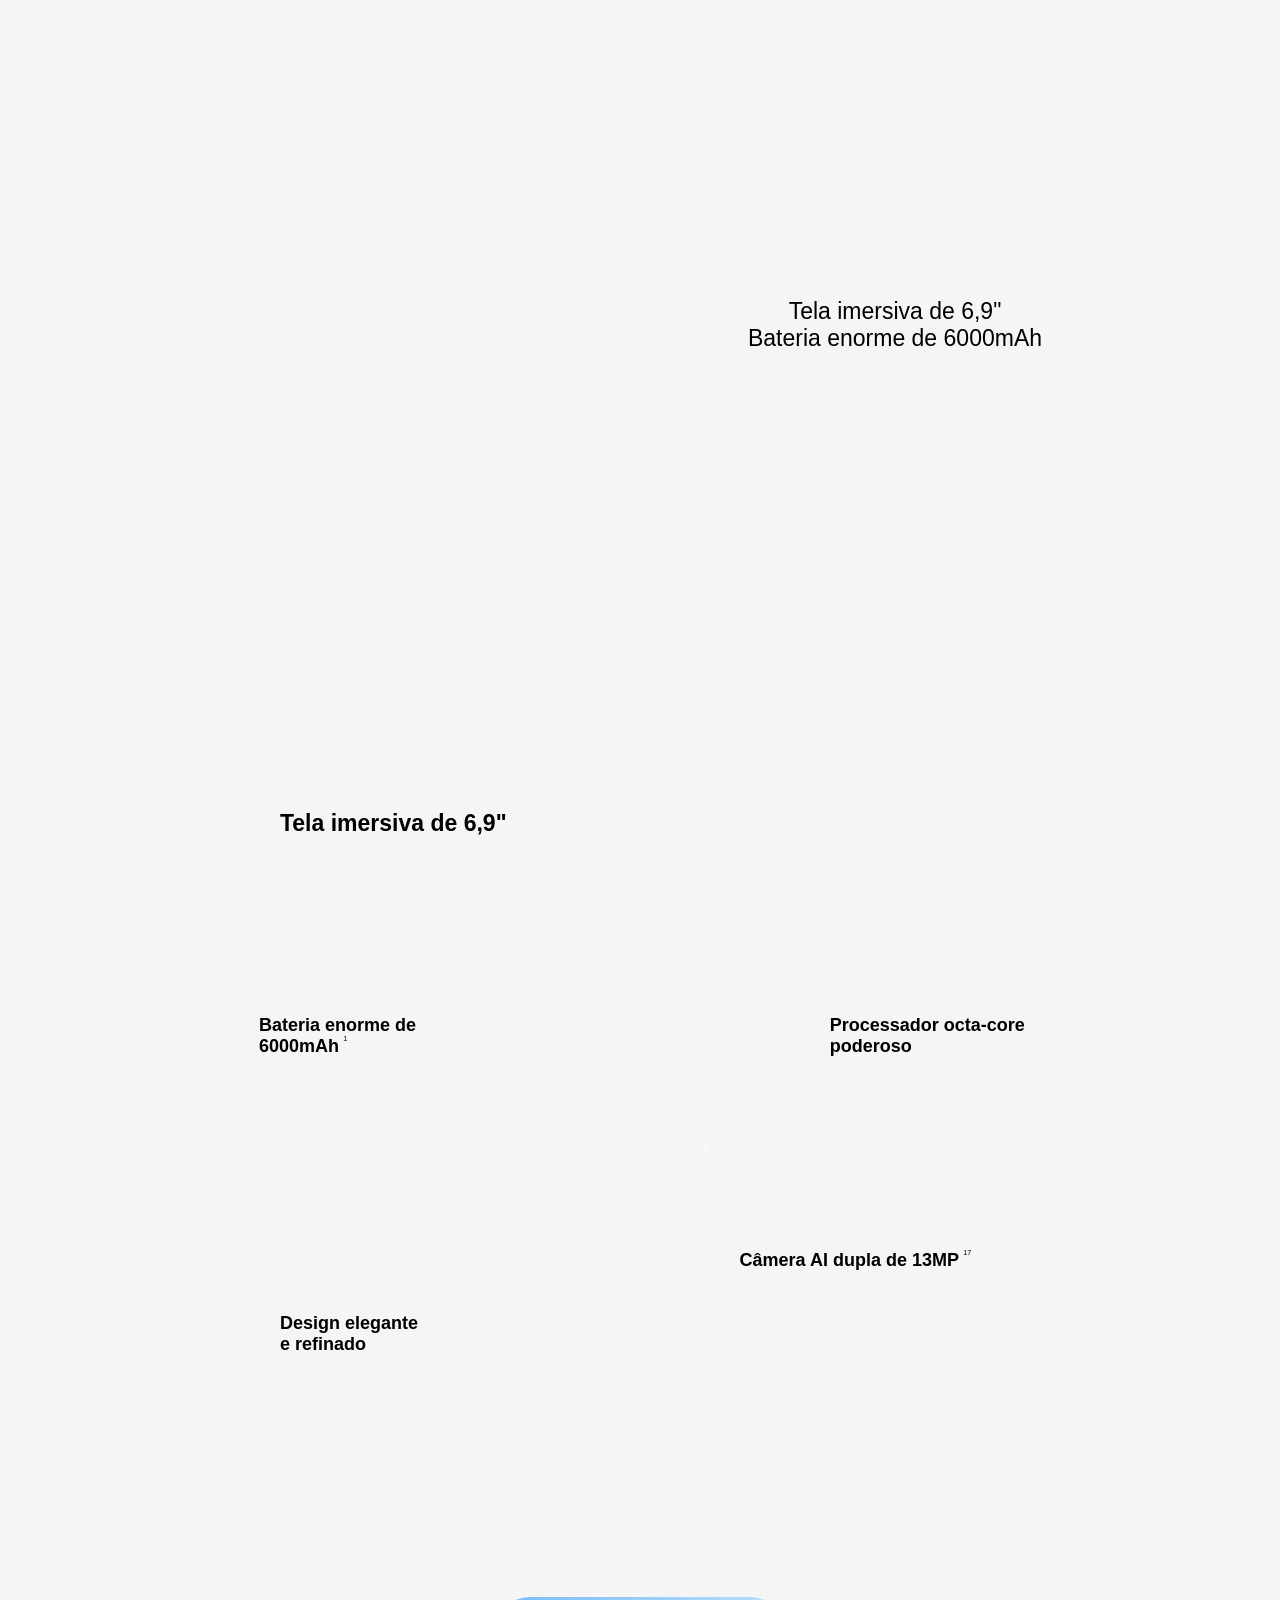
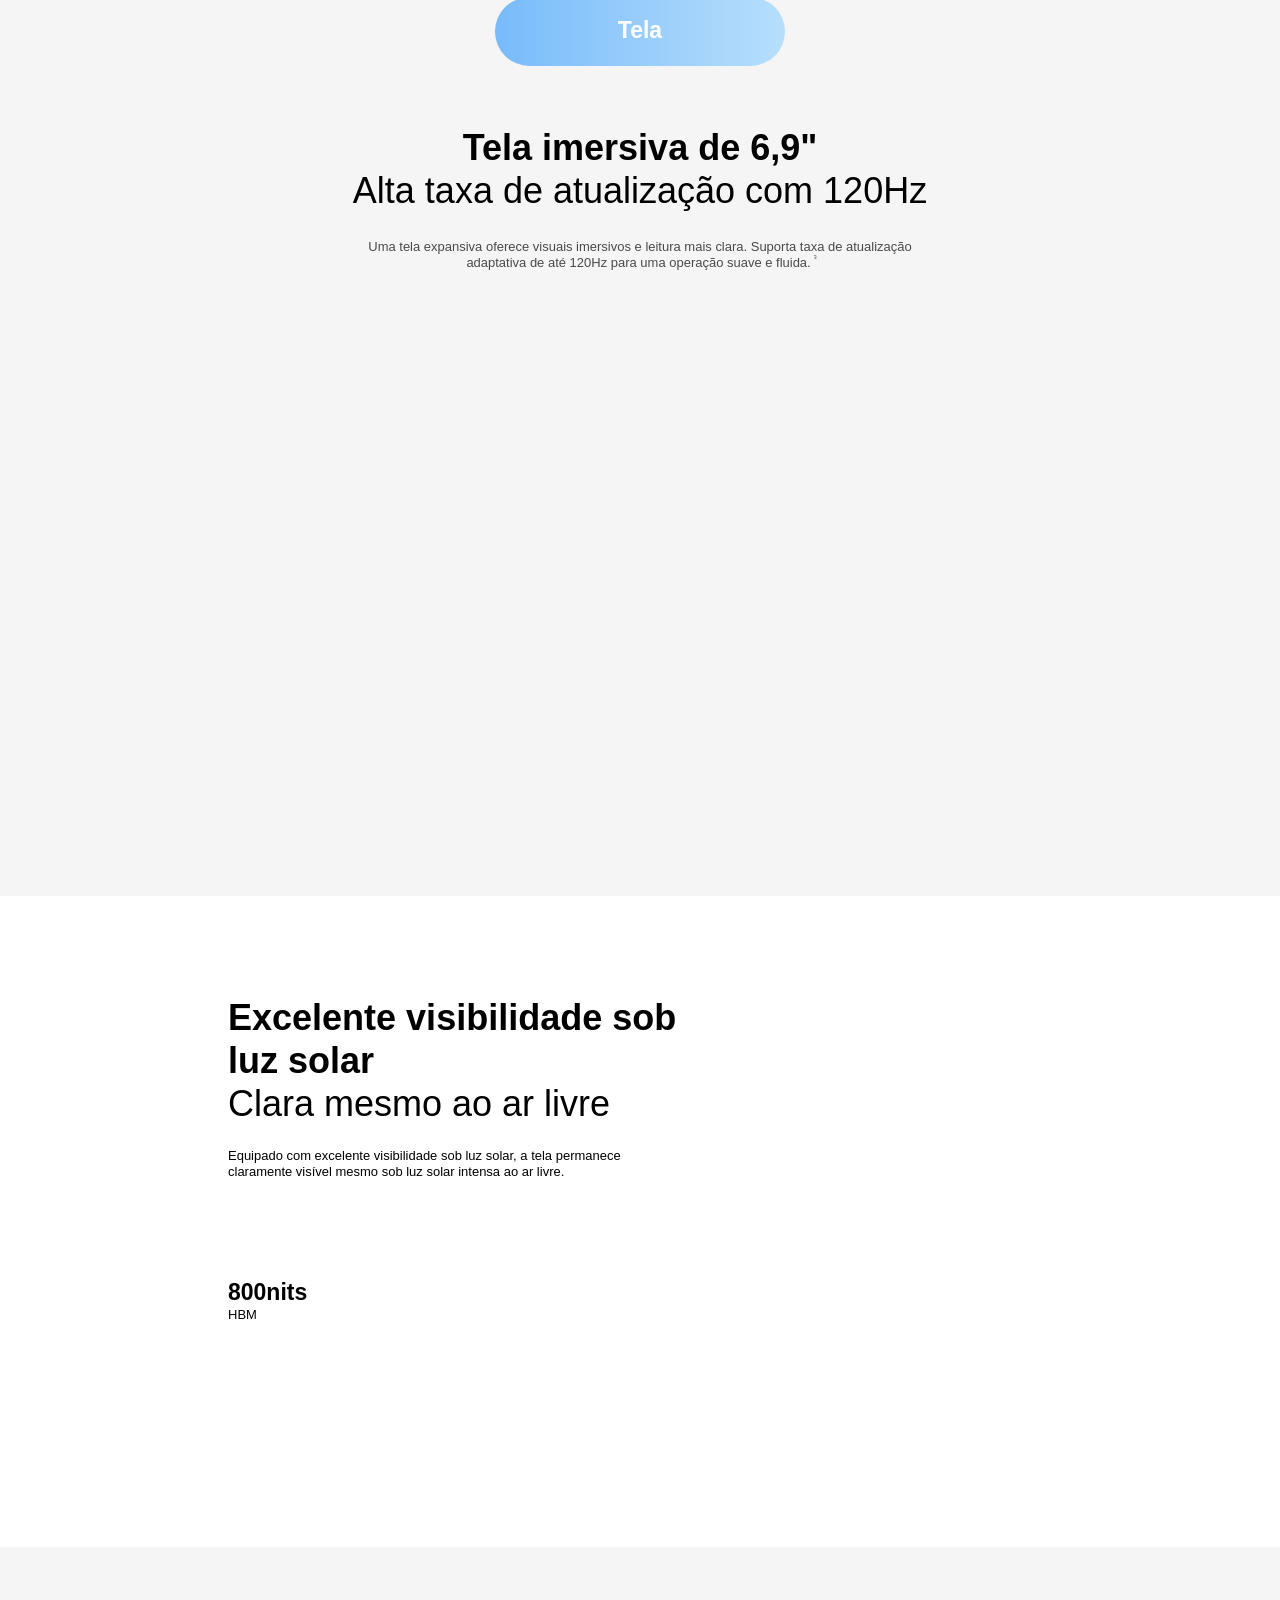
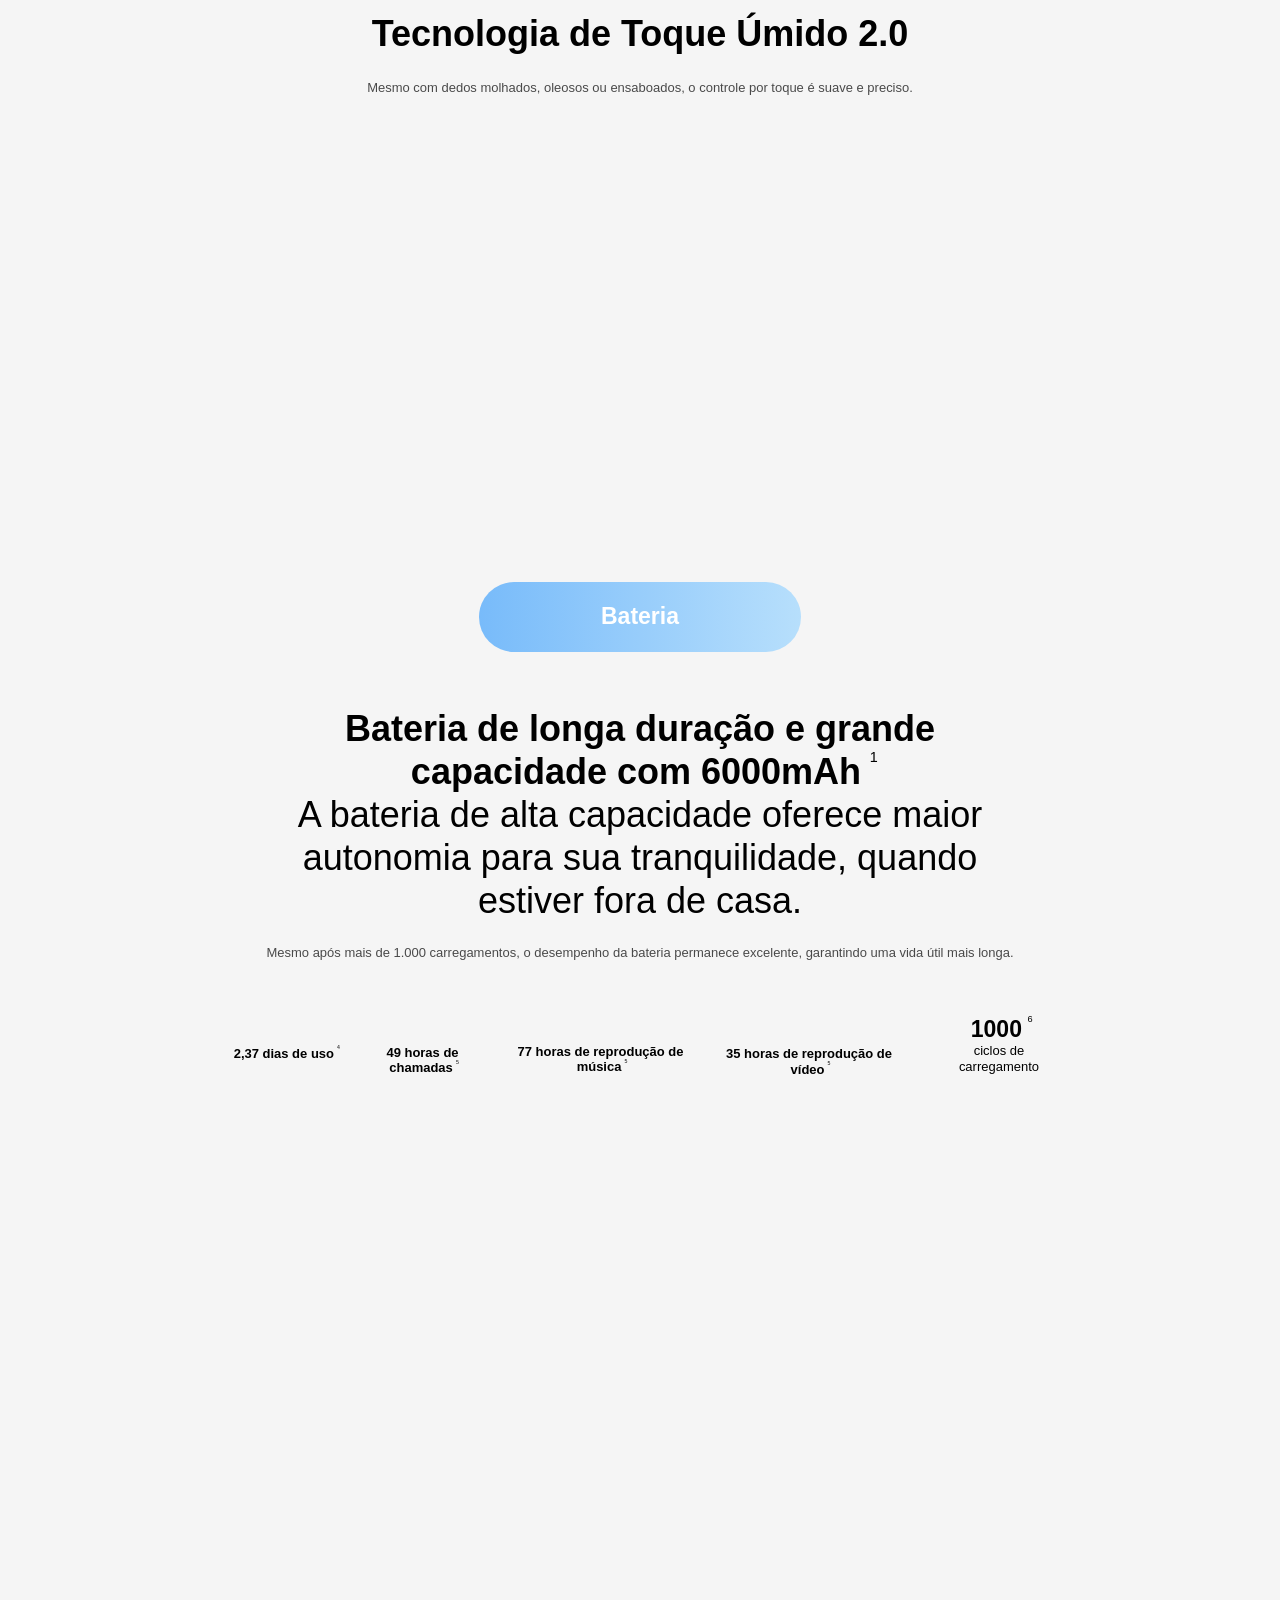
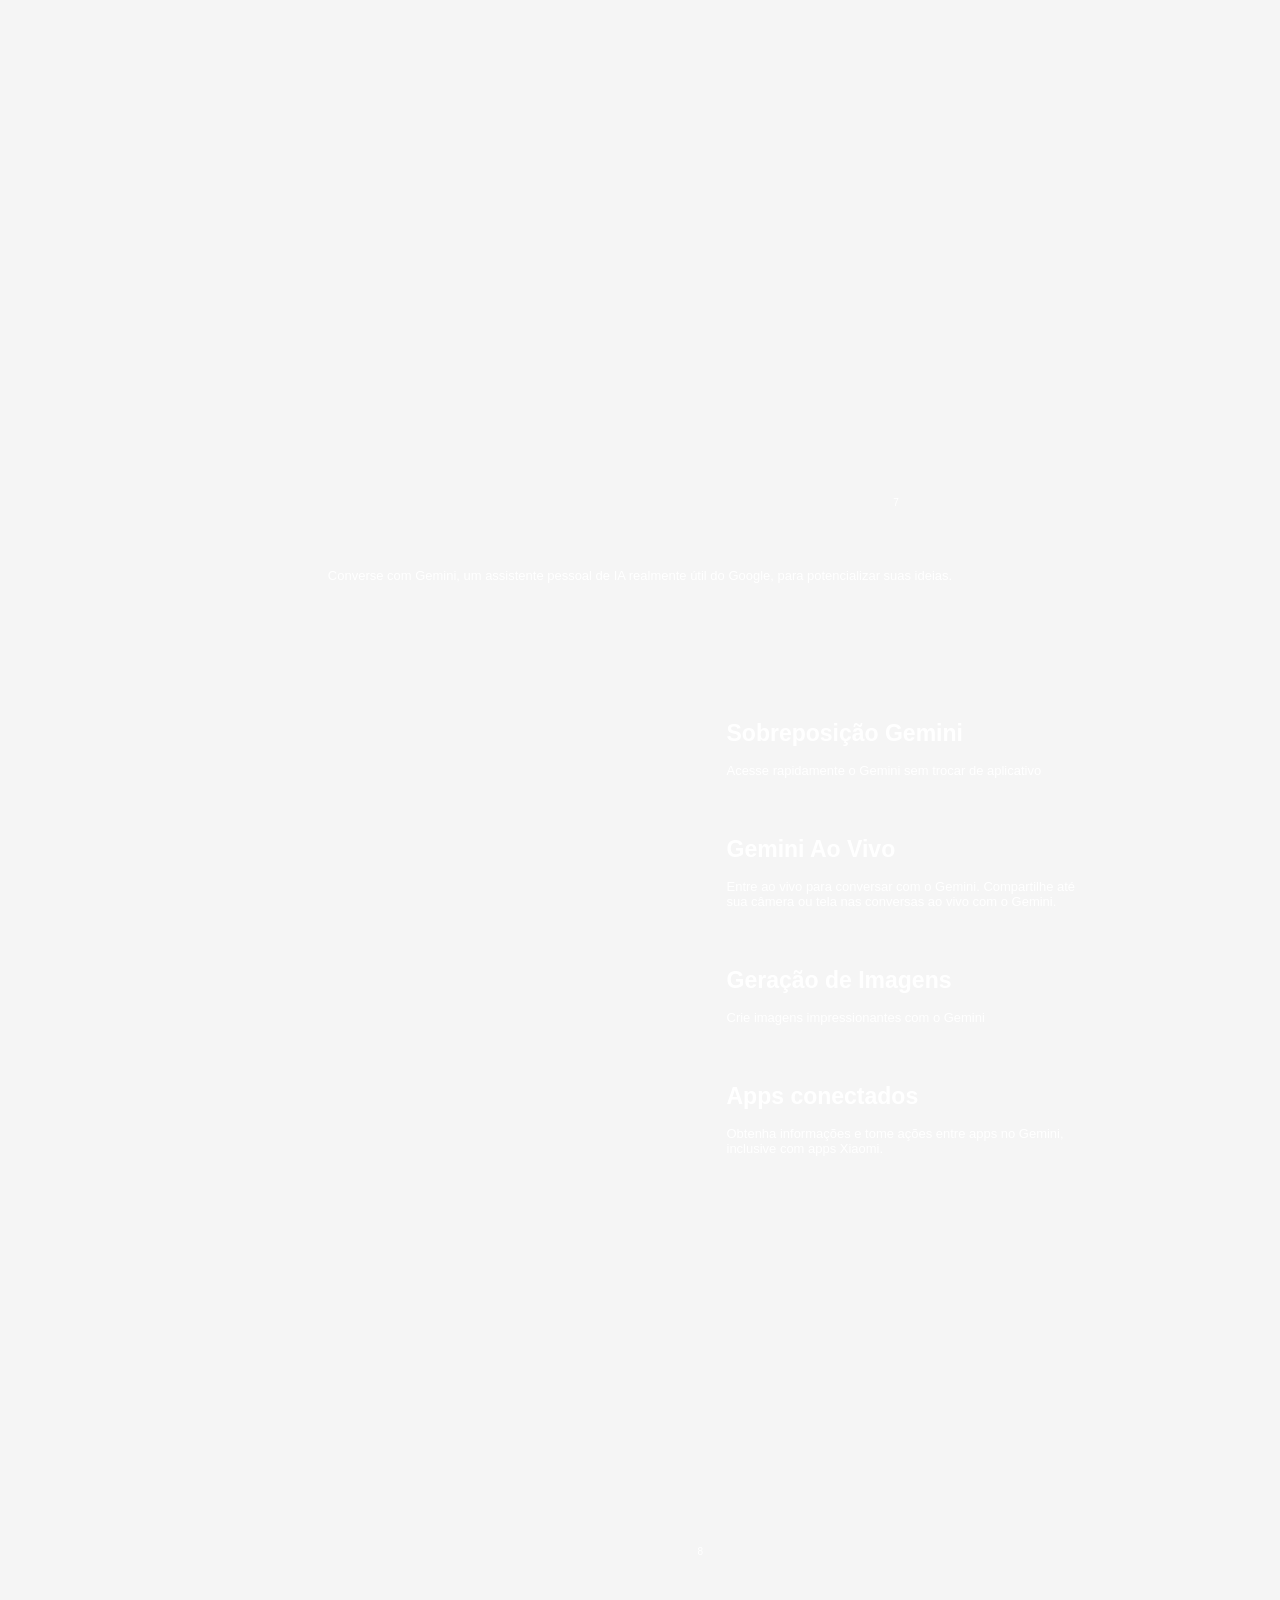
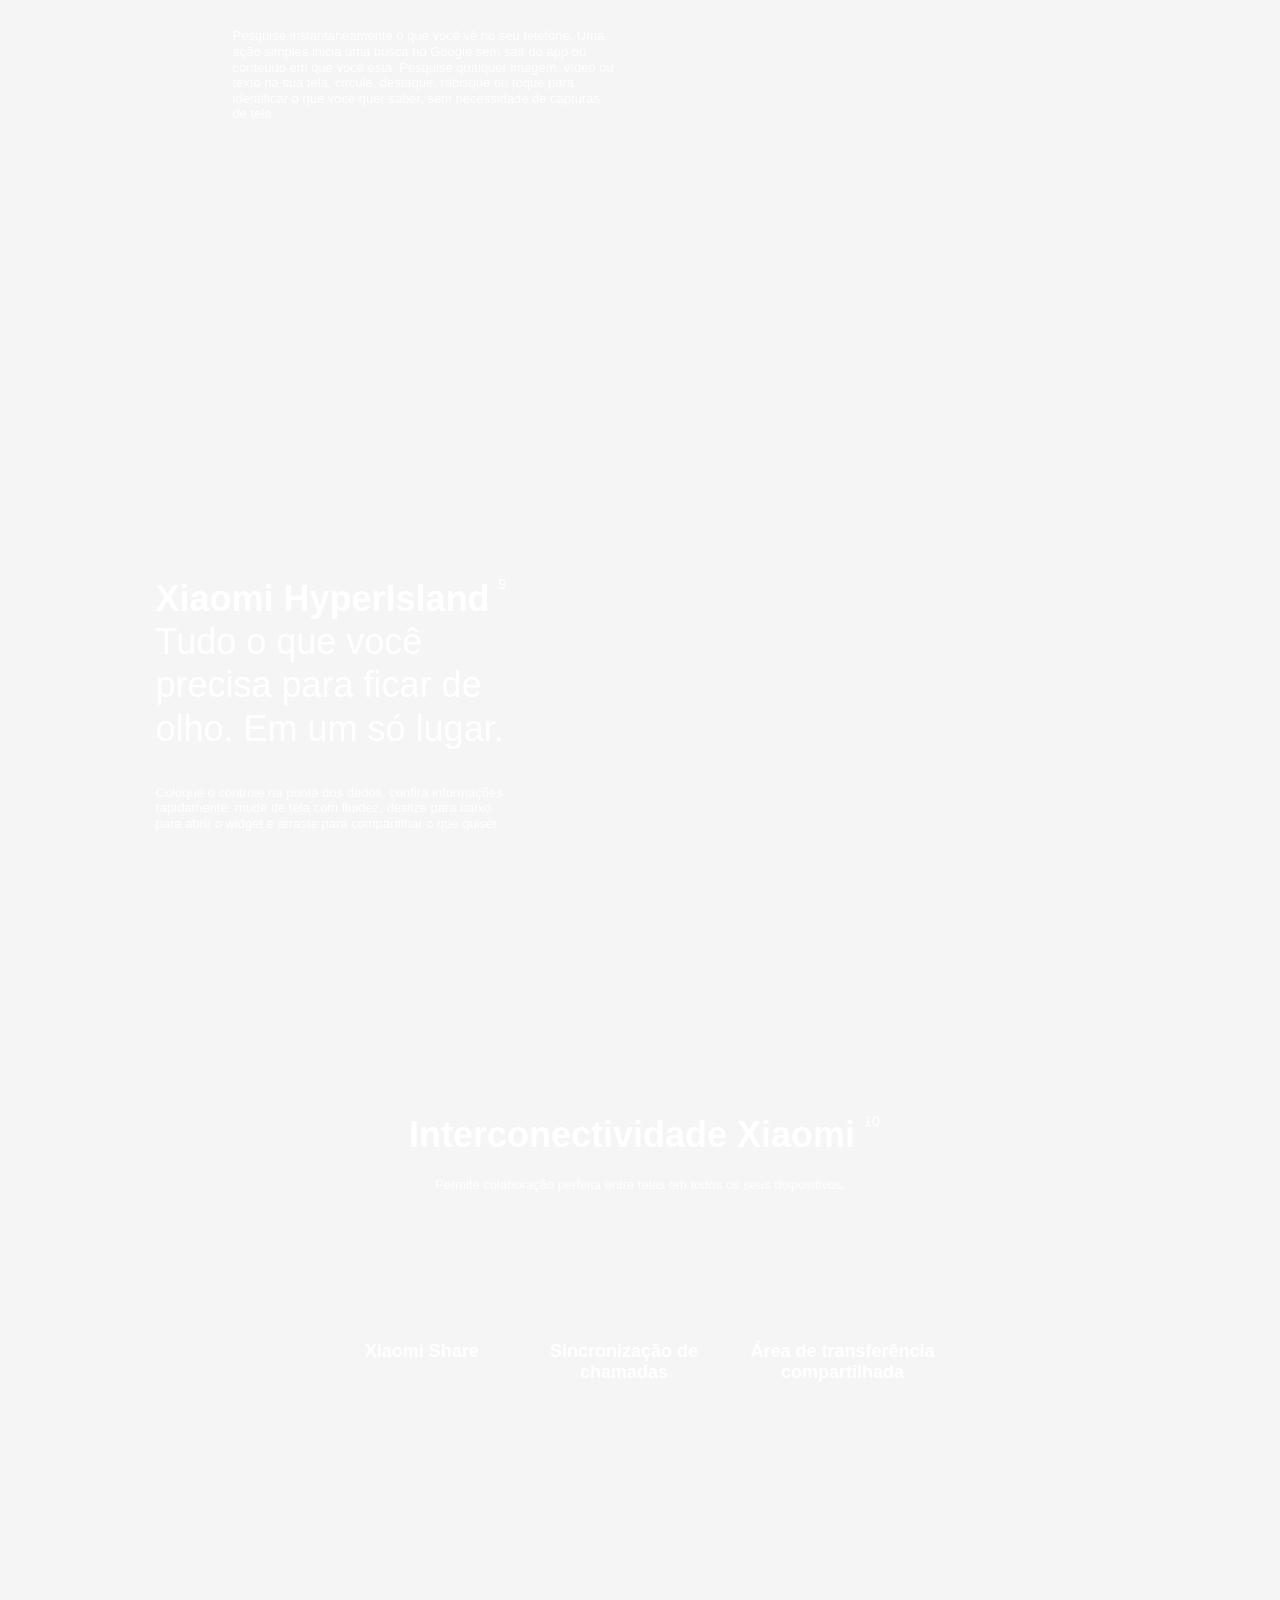
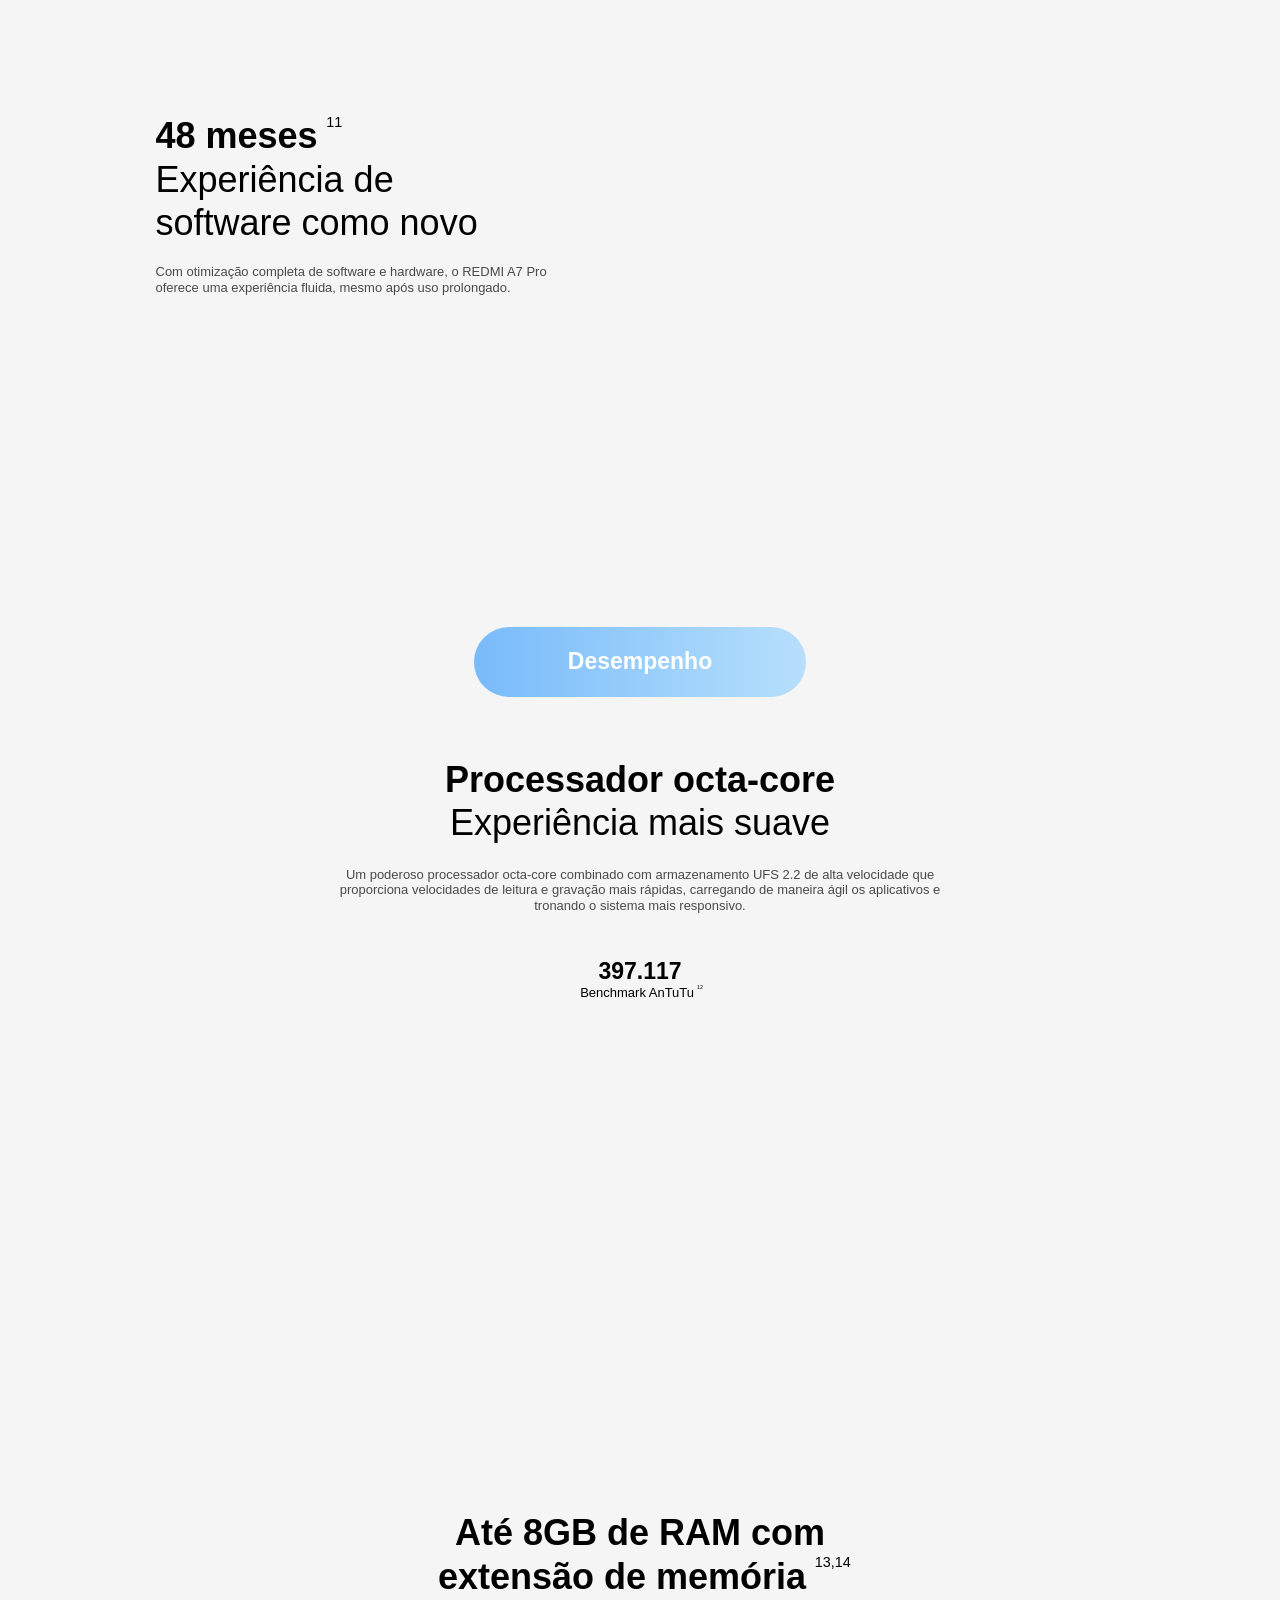
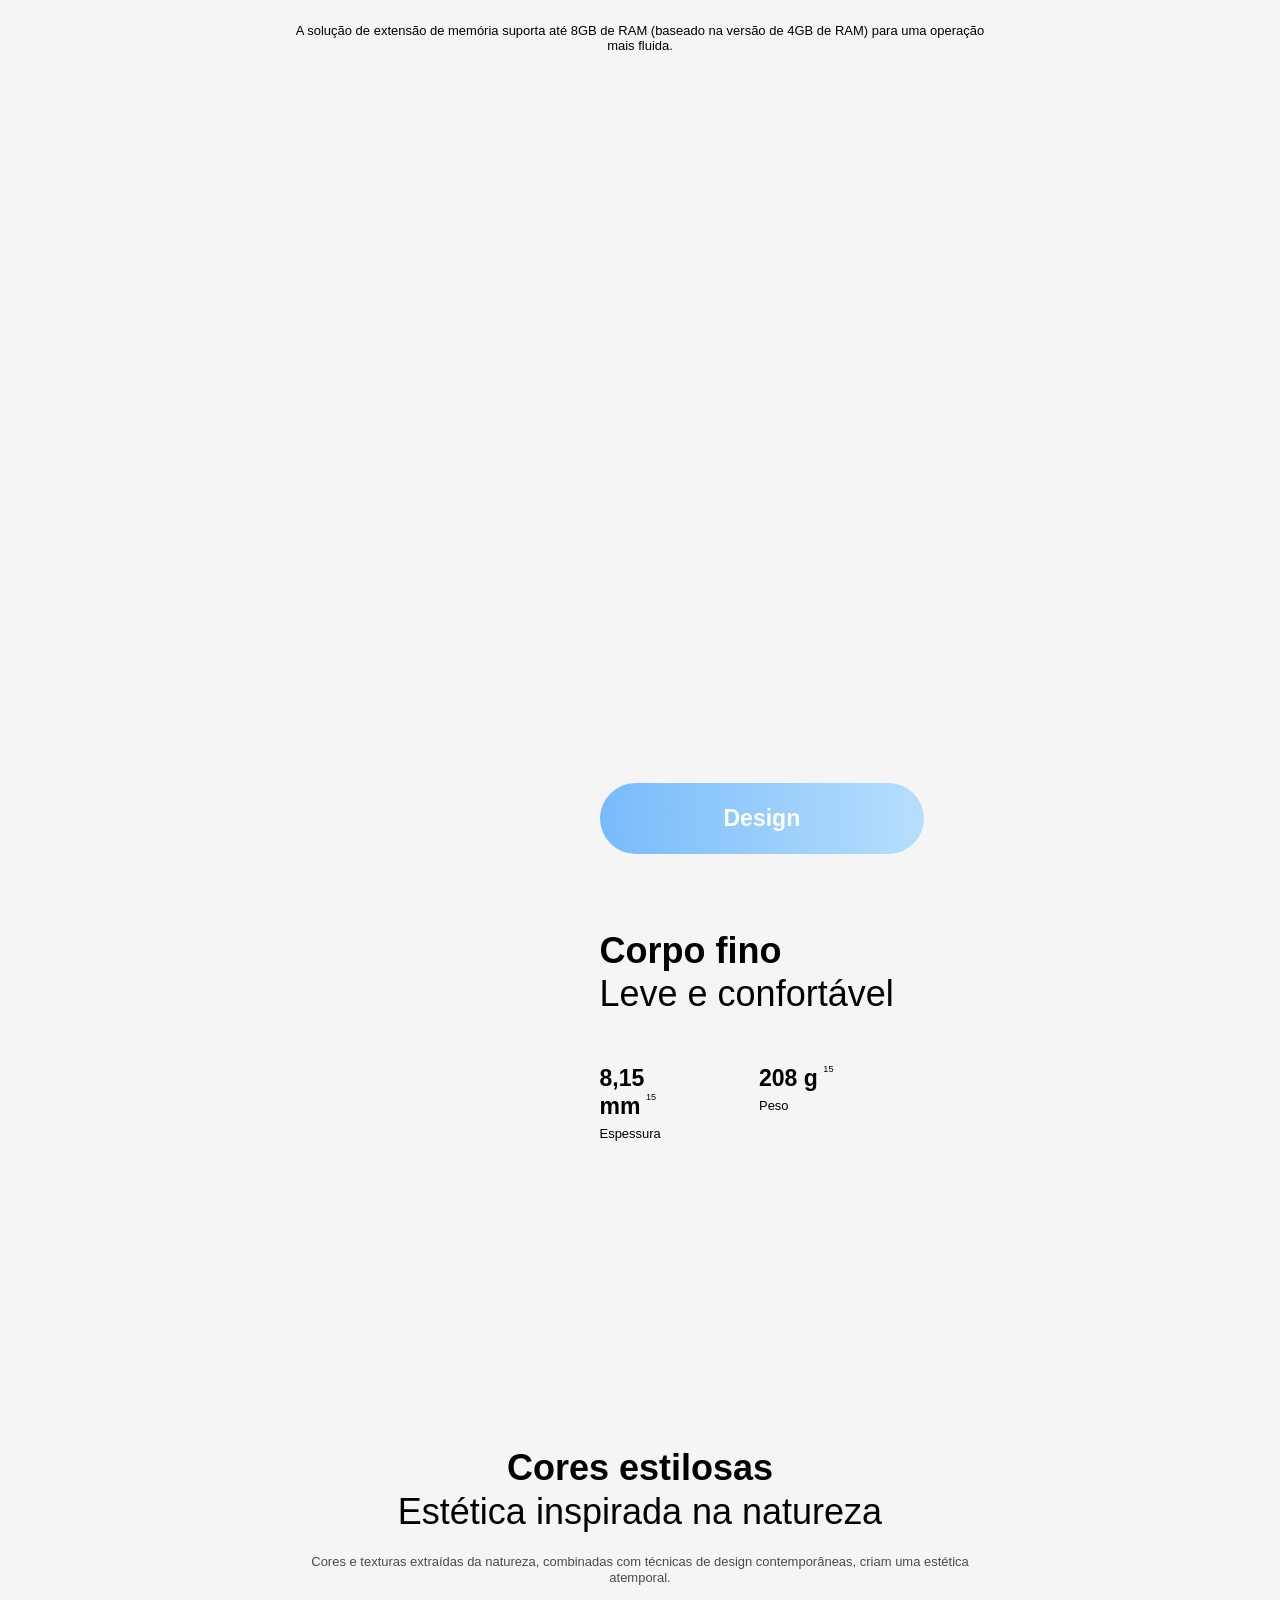
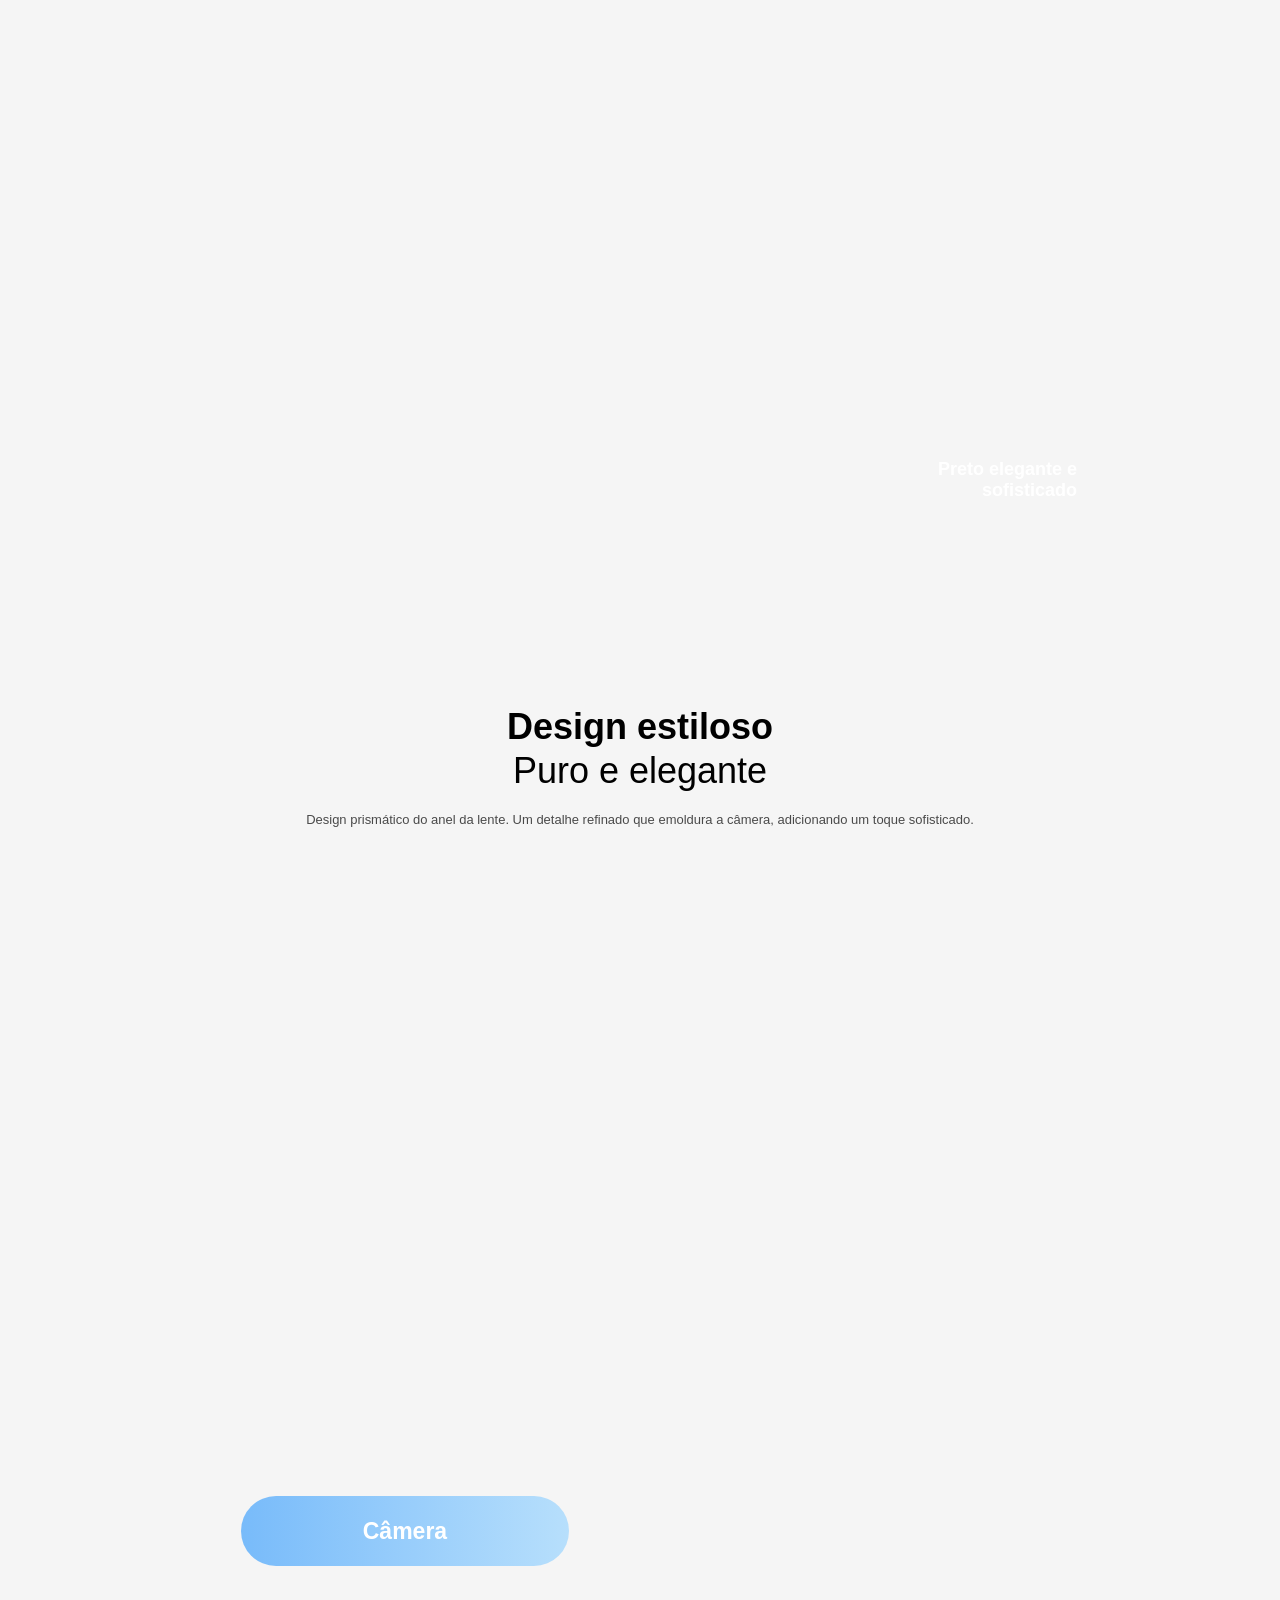
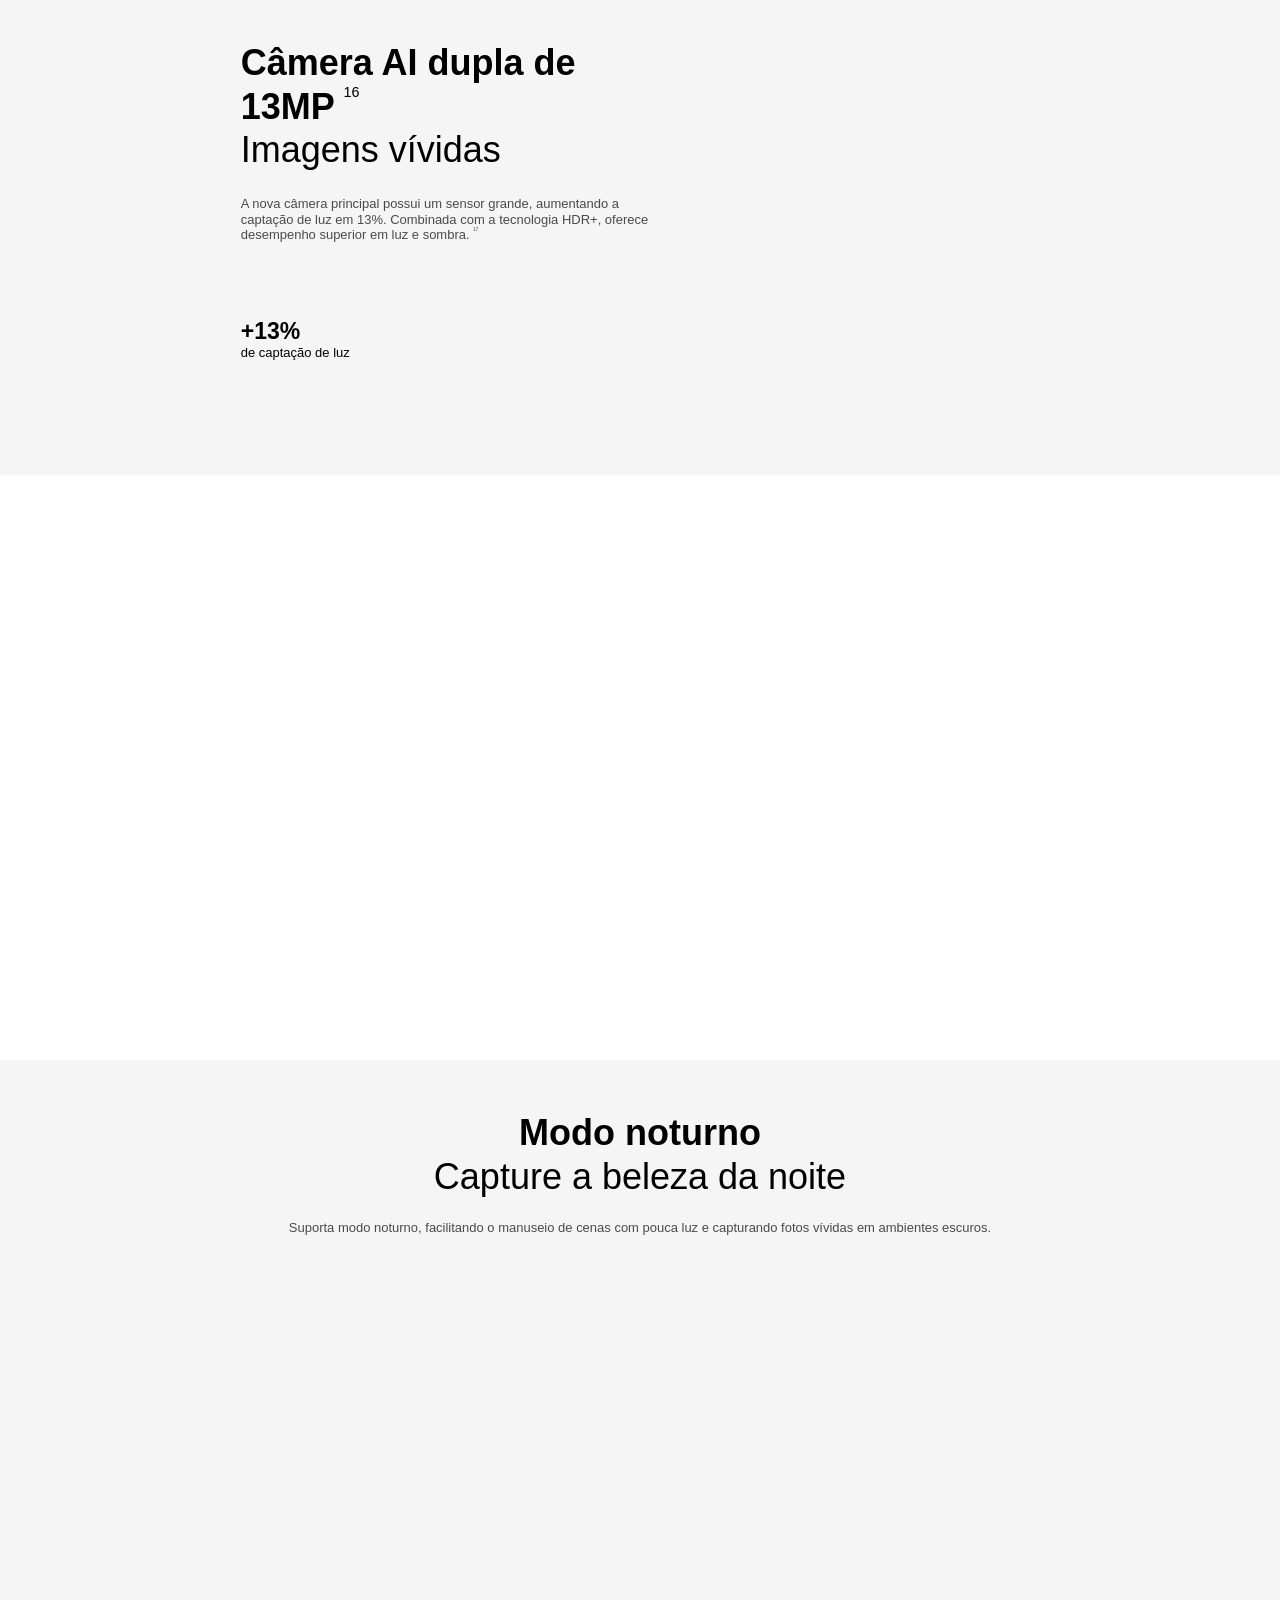
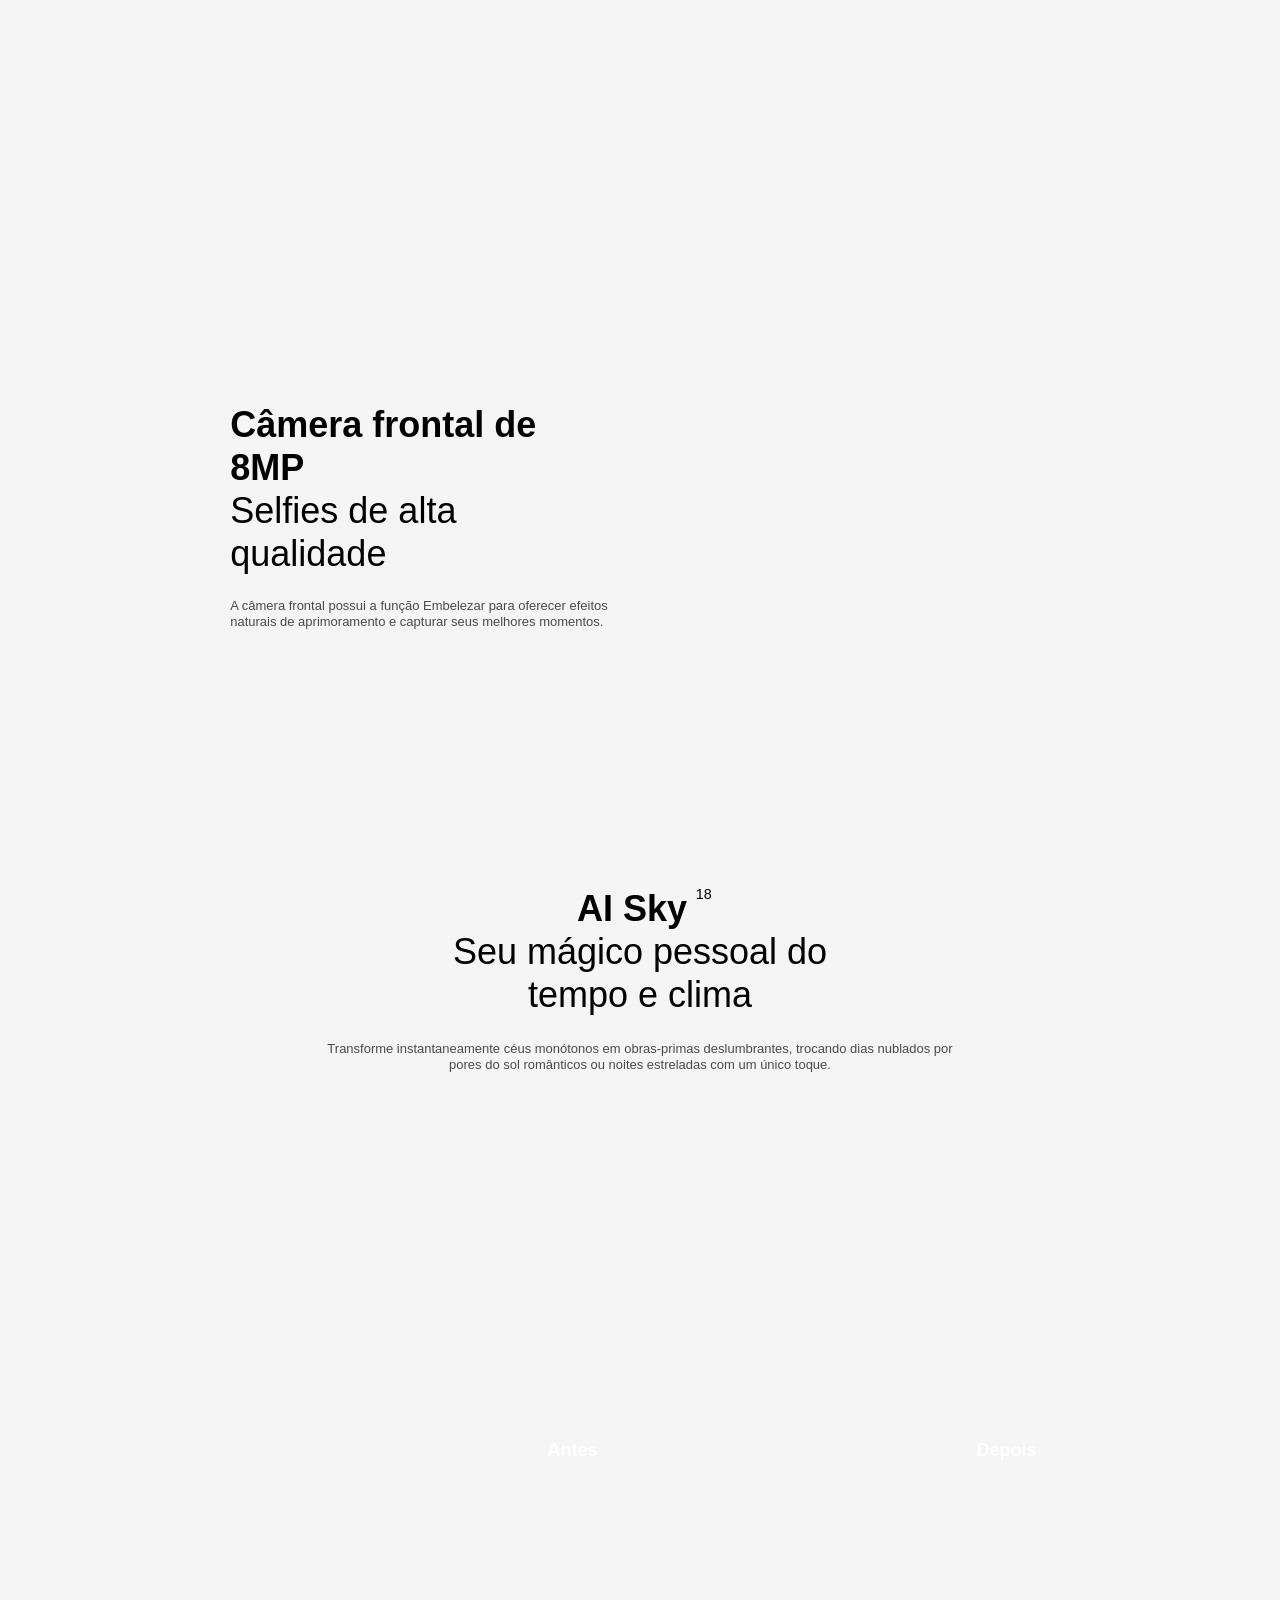
==== index.html @ f25a8a2b "vs01" ====
<!DOCTYPE html>
<html xml:lang="pt-br" lang="pt-br" data-mi-dir="ltr">

<head>
<meta charset="UTF-8">
<meta name="viewport" content="width=device-width,initial-scale=1,maximum-scale=1,minimum-scale=1,user-scalable=no">
<title>REDMI A7 Pro</title>
<meta http-equiv="X-UA-Compatible" content="ie=edge">

<link rel="stylesheet" href="https://i02.appmifile.com/i18n/fonts/MiSansLatin/index.css">
<link href="https://www.mi.com/sgp/spps_files/product/2.66.14/pc_v4/redmi-a7-pro/css/public.chunk.css" rel="stylesheet">
<link href="./main.css" rel="stylesheet">


<script>!function (e, t) { var i = t.documentElement; t.body; function n() { var t = i.clientWidth, n = t >= 1226 ? t / 10 : 122.6; i.style.fontSize = n + "px", e.rootFontSize = n, e.oriRootFontSize = 256 } if (e.addEventListener("resize", (function () { n() }), !1), e.addEventListener("pageshow", (function (e) { e.persisted && n() }), !1), n(), e.devicePixelRatio && e.devicePixelRatio >= 2) { var o = t.createElement("div"), d = t.createElement("body"); o.style.border = "0.5px solid transparent", d.appendChild(o), i.appendChild(d), 1 === o.offsetHeight && i.classList.add("hairlines"), i.removeChild(d) } }(window, document)</script>

</head>

<body>

<main class="fly-birds-page_ce04605ab6 div1">
<div class="section div2 lazy" data-type="bg" data-id="962oxurjyl" data-background-image="" role="">
<picture class="xm-picture image3">

<img alt="" data-productname="" class="xm-img" data-id="6tr7eqehc5" data-key="" src="https://i02.appmifile.com/mi-com-product/fly-birds/redmi-a7-pro/pc/49d617f1e2ed672bbd6b9a27c66d3ec2.jpg" fetchPriority="high" />
</picture>
<div class="div4">
<picture class="xm-picture image5">

<img alt="" data-productname="" class="xm-img lazy" data-id="wakiaprwlg" data-key="" src="https://i02.appmifile.com/mi-com-product/fly-birds/redmi-a7-pro/pc/4ff97d6b9f4002ec006dc3191d2454ce.png" />
</picture>
<div class="div6"><span data-key="slogan_1" class="xm-text split_text443 f-medium" data-type="text" data-id="v164gv4czf">Tela imersiva de 6,9"</span></div>
<div class="div7"><span data-key="slogan_2" class="xm-text split_text442 f-medium" data-type="text" data-id="zzschr2k3o">Bateria enorme de 6000mAh</span></div>
<div data-id="5dgwzxhf6e" class="xm-price div8 xm-price--wrap">
<p class="xm-price--items"></p>
<p class="xm-price--energy"></p>
</div>
</div>
</div>

<div class="section div9 lazy" data-type="bg" data-id="hk6oy7htfv" data-background-image="" role="">
<picture class="xm-picture image10">
<img alt="" data-productname="" class="xm-img lazy" data-id="cavzkygsjq" data-key="" src="https://i02.appmifile.com/mi-com-product/fly-birds/redmi-a7-pro/pc/d0da0e026b1cbb76c9e6d554158d26e6.jpg"
tabindex="-1" aria-hidden="true" />
</picture>

<div class="div11">
<picture class="xm-picture image12">
<img alt="" data-productname="" class="xm-img lazy" data-id="6otfph8l0d" data-key="" src="https://i02.appmifile.com/mi-com-product/fly-birds/redmi-a7-pro/pc/06c0b0ddd131952fcc2c2dd68ac76670.jpg" />
</picture>
<div class="div13"><span data-key="ksp_1" class="xm-text split_text439 f-bold" data-type="text" data-id="r3duw4z9of">Tela imersiva de 6,9"</span></div>
</div>

<div class="div14">
<div class="div15">
<picture class="xm-picture image16">
<img alt="" data-productname="" class="xm-img lazy" data-id="fzo9lqm2kf" data-key="" src="https://i02.appmifile.com/mi-com-product/fly-birds/redmi-a7-pro/pc/b93cb22b1eadbecda06cddd4dbba4794.jpg" />
</picture>
<div class="div17"><span data-key="ksp_2" class="xm-text split_text437 f-bold" data-type="text" data-id="jknckwwruf">Bateria enorme de 6000mAh<sup data-key="sup_1" data-type="sup" data-id="og62om4mt6">1</sup></span>
</div>
</div>

<div class="div20">
<picture class="xm-picture image21">
<img alt="" data-productname="" class="xm-img lazy" data-id="2ua0oxla2p" data-key="" src="https://i02.appmifile.com/mi-com-product/fly-birds/redmi-a7-pro/pc/719f1a31e68512ab2bce44a036f4e1a3.jpg" />
</picture><span data-key="sup_2" class="xm-text hyperossup" data-type="text" data-id="5jjqcoybdl">2</span>
</div>
<div class="div23">
<picture class="xm-picture image24">
<img alt="" data-productname="" class="xm-img lazy" data-id="7ox6i7h11q" data-key="" src="https://i02.appmifile.com/mi-com-product/fly-birds/redmi-a7-pro/pc/d9f8f436826090c763a5b6a4565cc1c7.jpg" />
</picture>
<div class="div25"><span data-key="ksp_4" class="xm-text split_text435 f-bold" data-type="text" data-id="9xp3wdve7g">Processador octa-core poderoso</span></div>
</div>
</div>

<div class="div26">
<div class="div27">
<picture class="xm-picture image28">
<img alt="" data-productname="" class="xm-img lazy" data-id="dznrdwg700" data-key="" src="https://i02.appmifile.com/mi-com-product/fly-birds/redmi-a7-pro/pc/6a2215f15ac0f7feceb2bbdde0030cc8.jpg" />
</picture>
<div class="div29"><span data-key="ksp_5" class="xm-text split_text434 f-bold" data-type="text" data-id="40fh489z1l">Design elegante e refinado</span></div>
</div>

<div class="div30">
<picture class="xm-picture image31">
<img alt="" data-productname="" class="xm-img lazy" data-id="aiq4mhenma" data-key="" src="https://i02.appmifile.com/mi-com-product/fly-birds/redmi-a7-pro/pc/08cb99ea6f59bbd80e9a5339057ab972.jpg" />
</picture>
<div class="div32"><span data-key="ksp_6" class="xm-text split_text433 f-bold" data-type="text" data-id="lub4gfq470">Câmera AI dupla de 13MP<sup data-key="sup_16" data-type="sup" data-id="9oovg0imwc">17</sup></span>
</div>
</div>
</div>
</div>

<div class="section div35 lazy" data-type="bg" data-id="gj1lq7cfmd" data-background-image="" role="">
<picture class="xm-picture image36">
<img alt="" data-productname="" class="xm-img lazy" data-id="2ua0ox1a2p" data-key="" src="https://i02.appmifile.com/mi-com-product/fly-birds/redmi-a7-pro/pc/sgucyivfwusig782rt67rtefgcvwgf982t786tf6t6tf.png" />
</picture>
<div class="div36"><span data-key="overview_1" class="xm-text split_text431 f-bold" data-type="text" data-id="1ntyst4tjn">Tela</span></div>
<div class="div39">
<div class="div40"><span data-key="overview_2" class="xm-text split_text430 f-bold" data-type="text" data-id="bc2n30dunw">Tela imersiva de 6,9"</span></div>
<div class="div41"><span data-key="overview_3" class="xm-text split_text429 f-light" data-type="text" data-id="il947qxp78">Alta taxa de atualização com 120Hz</span></div>
</div>
<div class="div42"><span data-key="overview_4" class="xm-text split_text428 f-light" data-type="text" data-id="09yasaydwc">Uma tela expansiva oferece visuais imersivos e leitura mais clara. Suporta taxa de atualização adaptativa de até 120Hz para uma operação suave e fluida.<sup data-key="sup_3" data-type="sup" data-id="7r0zwxnb4r">3</sup></span></div>
</div>

<div class="display lazy" data-type="bg" data-id="f2lo98u76t" data-background-image="" aria-roledescription="carousel" aria-labelledby="overview_5 overview_10" role="region">
<div class="xm-scroll slidercontainer" data-type="scroll" data-id="jci9vhy9ct" style="transform:translate(0px, 0px)">
<div class="slick-slider slick-initialized" dir="ltr">
<div class="slick-list">

<div class="slick-track" style="width:500%;left:-100%">
<div data-index="0" class="slick-slide slick-active slick-current" tabindex="-1" aria-hidden="false" style="outline:none;width:20%;position:relative;left:0;opacity:1;transition:opacity 500ms ease, visibility 500ms ease">
<div>
<div class="scroll_wrap lazy" data-type="bg" data-id="cjuxh35n0b" data-background-image="" style="width:100%;display:inline-block" role="" tabindex="-1">
<picture class="xm-picture slider_image">
<img alt="" data-productname="" class="xm-img" data-id="sder45tfdz" data-key="" src="https://i02.appmifile.com/mi-com-product/fly-birds/redmi-a7-pro/pc/cshiuvywfbvvbndbvubuidf26t67rd57rerdfytwef.png?q=100" />
</picture>

<div class="scroll_text">
<div class="div51">
<div class="div52" id="overview_5"><span data-key="overview_5" class="xm-text split_text426 f-bold" data-type="text" data-id="4b2rhffxkb">Excelente visibilidade sob luz solar</span></div>

<div class="div53"><span data-key="overview_6" class="xm-text split_text425 f-light" data-type="text" data-id="5hbpg4wdlv">Clara mesmo ao ar livre</span></div>
<div class="div54"><span data-key="overview_7" class="xm-text split_text424 f-light" data-type="text" data-id="8zx9tzyu8f">Equipado com excelente visibilidade sob luz solar, a tela permanece claramente visível mesmo sob luz solar intensa ao ar livre.</span></div>
</div>

<div class="div55">
<div class="div56"><span data-key="overview_8" class="xm-text split_text423 f-bold" data-type="text" data-id="61fa795ihb">800nits</span></div>
<div class="div57"><span data-key="overview_9" class="xm-text split_text422 f-light" data-type="text" data-id="gmypt57d0e">HBM</span>
</div>
</div>
</div>
</div>
</div>
</div>

<div data-index="1" class="slick-slide" tabindex="-1" aria-hidden="true" style="outline:none;width:20%;position:relative;left:-20px;opacity:0;transition:opacity 500ms ease, visibility 500ms ease">
<div>
<div class="scroll_wrap lazy" data-type="bg" data-id="ccemj8uycf" data-background-image="" style="width:100%;display:inline-block" role="" tabindex="-1">
<picture class="xm-picture slider_image">
<img alt="" data-productname="" class="xm-img" data-id="i98ulo98uy" data-key="" src="https://i02.appmifile.com/mi-com-product/fly-birds/redmi-a7-pro/pc/cshiuvywfbvvbndbvubuidf26t67rd57rerdfytwef.png?q=100" />
</picture>

<div class="scroll_text">
<div class="div58">
<div class="div59" id="overview_10"><span data-key="overview_10" class="xm-text split_text418 f-bold" data-type="text" data-id="zjajtgi9rd">Certificação tripla TÜV Rheinland</span></div>
<div class="div60"><span data-key="overview_11" class="xm-text split_text417 f-light" data-type="text" data-id="gtibpfdzlq">Tela com cuidado para os olhos</span></div>
<div class="div61"><span data-key="overview_12" class="xm-text split_text416 f-light" data-type="text" data-id="zc0atx1072">Escurecimento DC total com baixa emissão de luz azul e sem cintilação visível, reduzindo a fadiga visual, proporcionando uma visualização confortável e prolongada.</span></div>
</div>

<div class="div62">
<picture class="xm-picture image63">
<img alt="" data-productname="" class="xm-img lazy" data-id="jpeuy8s567" data-key="" src="https://i02.appmifile.com/mi-com-product/fly-birds/redmi-a7-pro/pc/dd2dc7817165d58cebb6ad2c6f13320f.png" />
</picture>
<div class="div64">
<div class="div65"><span data-key="overview_13" class="xm-text split_text421 f-light" data-type="text" data-id="jwftn4m9qm">Certificado TÜV Rheinland de Baixa Luz Azul (Solução por Software)</span></div>
<div class="div66"><span data-key="overview_14" class="xm-text split_text420 f-light" data-type="text" data-id="4k3lp1f4ue">Certificado TÜV Rheinland Flicker Free (Sem Cintilação)</span>
</div>
<div class="div67"><span data-key="overview_15" class="xm-text split_text419 f-light" data-type="text" data-id="ok0i7ksr">Certificado TÜV Rheinland Circadian Friendly (Compatível com o Ritmo Circadiano)</span></div>
</div>
</div>
</div>
</div>
</div>
</div>
</div>
</div>
</div>
</div>
</div>

<div class="section div73 lazy" data-type="bg" data-id="dzelasnvvz" data-background-image="" role="">
<picture class="xm-picture image74">
<img alt="" data-productname="" class="xm-img lazy" data-id="x8q2xkc5c3" data-key="" src="https://i02.appmifile.com/mi-com-product/fly-birds/redmi-a7-pro/pc/b9a2e60f8ede2f268fb8a542e4cf590d.jpg" />
</picture>
<div class="div75">
<div class="div76"><span data-key="overview_16" class="xm-text split_text415 f-bold" data-type="text" data-id="upvz64so1k">Tecnologia de Toque Úmido 2.0</span></div>
<div class="div77"><span data-key="overview_17" class="xm-text split_text414 f-light" data-type="text" data-id="eowj7j9hl4">Mesmo com dedos molhados, oleosos ou ensaboados, o controle por toque é suave e preciso.</span></div>
</div>
</div>

<div class="section div78 lazy" data-type="bg" data-id="34jttpw0an" data-background-image="" role="">
<picture class="xm-picture image79">
<img alt="" data-productname="" class="xm-img lazy" data-id="hct1a52gsy" data-key="" src="https://i02.appmifile.com/mi-com-product/fly-birds/redmi-a7-pro/pc/e41cd50b1d0b4b257de6ac0c75c73b1a.jpg" />
</picture>
<div class="div80">
<div class="div81"><span data-key="overview_18" class="xm-text split_text413 f-bold" data-type="text" data-id="6k2i1tckw3">Bateria</span></div>
<div class="div84">
<div class="div85"><span data-key="overview_19" class="xm-text split_text412 f-bold" data-type="text" data-id="p8tb8ybjhq">Bateria de longa duração e grande capacidade com 6000mAh<sup data-key="sup_1" data-type="sup" data-id="9sqb6ir5nw">1</sup></span></div>
<div class="div88"><span data-key="overview_20" class="xm-text split_text410 f-light" data-type="text" data-id="6uuo50aegx">A bateria de alta capacidade oferece maior autonomia para sua tranquilidade, quando estiver fora de casa.</span></div>
<div class="div89"><span data-key="overview_21" class="xm-text split_text409 f-light" data-type="text" data-id="9mlfqy12qc">Mesmo após mais de 1.000 carregamentos, o desempenho da bateria permanece excelente, garantindo uma vida útil mais longa.</span></div>
</div>

<div class="div90 lazy" data-type="bg" data-id="elop98uy6t" data-background-image="" role="">
<div class="div91">
<picture class="xm-picture image92">
<img alt="" data-productname="" class="xm-img lazy" data-id="qdzn6m481e" data-key="" src="https://i02.appmifile.com/mi-com-product/fly-birds/redmi-a7-pro/pc/983ce4a706d8ae2722b7347a2368949b.png" />
</picture>
<div class="div93"><span data-key="overview_22"
class="xm-text split_text408 f-bold" data-type="text"
data-id="mh61rb69a6">2,37 dias de uso<sup data-key="sup_4"
data-type="sup" data-id="qdqs3km23q">4</sup></span></div>
</div>
<div class="div96">
<picture class="xm-picture image97">
<img alt="" data-productname="" class="xm-img lazy" data-id="7wht2qsi5l"
data-key=""
src="https://i02.appmifile.com/mi-com-product/fly-birds/redmi-a7-pro/pc/e76757b3a98f0b6fecd6959b6e59efd5.png" />
</picture>
<div class="div98"><span data-key="overview_23"
class="xm-text split_text406 f-bold" data-type="text"
data-id="cpfi4706v4">49 horas de chamadas<sup data-key="sup_5"
data-type="sup" data-id="1oakwjv15y">5</sup></span></div>
</div>
<div class="div101">
<picture class="xm-picture image102">
<img alt="" data-productname="" class="xm-img lazy" data-id="r4qvya969y"
data-key=""
src="https://i02.appmifile.com/mi-com-product/fly-birds/redmi-a7-pro/pc/a0c9aec5a1f1590a5c3ab6d92544de32.png" />
</picture>
<div class="div103"><span data-key="overview_24"
class="xm-text split_text404 f-bold" data-type="text"
data-id="7a84021q7t">77 horas de reprodução de música<sup data-key="sup_5"
data-type="sup" data-id="d7g4czgvnb">5</sup></span></div>
</div>
<div class="div106">
<picture class="xm-picture image107">
<img alt="" data-productname="" class="xm-img lazy" data-id="oub94xb8xn"
data-key=""
src="https://i02.appmifile.com/mi-com-product/fly-birds/redmi-a7-pro/pc/f01e63379a942c0da6509f7cb685ae2a.png" />
</picture>
<div class="div108"><span data-key="overview_25"
class="xm-text split_text402 f-bold" data-type="text"
data-id="fsewjgs4al">35 horas de reprodução de vídeo<sup data-key="sup_5"
data-type="sup" data-id="cndeatvz88">5</sup></span></div>
</div>
<div class="div111 lazy" data-type="bg" data-id="lopi8uxfd2"
data-background-image="" role="">
<picture class="xm-picture image112">
<img alt="" data-productname="" class="xm-img lazy" data-id="8bhcjdf2wt"
data-key=""
src="https://i02.appmifile.com/mi-com-product/fly-birds/redmi-a7-pro/pc/7b8383a135ac596bad265a38870c6cfe.png"
tabindex="-1" aria-hidden="true" />
</picture>
<div class="div113">
<div class="div114"><span data-key="overview_26"
class="xm-text split_text400 f-bold" data-type="text"
data-id="oqa7sg7bte">1000<sup data-key="sup_6" data-type="sup"
data-id="rttvnxyb20">6</sup></span></div>
<div class="div117"><span data-key="overview_27"
class="xm-text split_text398 f-light" data-type="text"
data-id="vjx04uv5rg">ciclos de carregamento</span></div>
</div>
</div>
</div>
</div>
</div>
<picture class="xm-picture image118">
<img alt="" data-productname="" class="xm-img lazy" data-id="h1lthtokvu" data-key=""
src="https://i02.appmifile.com/mi-com-product/fly-birds/redmi-a7-pro/pc/fduhuivufgewiyugv7yg87t3875t6vewgyvbvu.png" />
</picture>
<div class="section div119 lazy" data-type="bg" data-id="b84n6x6guw" data-background-image=""
role="">
<picture class="xm-picture image120">
<img alt="" data-productname="" class="xm-img lazy" data-id="387cb0g8at" data-key=""
src="https://i02.appmifile.com/mi-com-product/fly-birds/redmi-a7-pro/pc/714665dfe1e9123df440545d6de11f40.jpg" />
</picture>
<div class="div121">
<div class="div122">
<picture class="xm-picture image123">
<img alt="" data-productname="" class="xm-img lazy" data-id="ljor3wxpbm"
data-key=""
src="https://i02.appmifile.com/mi-com-product/fly-birds/redmi-a7-pro/pc/37564a33cbfdecde7f0eee54db72ea49.png" />
</picture><span data-key="sup_7" class="xm-text googlesup" data-type="text"
data-id="yw4u2lnx1b">7</span>
</div>
<div class="div125"><span data-key="overview_30" class="xm-text split_text396 f-light"
data-type="text" data-id="xcy9s25c0m">Converse com Gemini, um assistente pessoal de IA realmente útil do Google, para potencializar suas ideias.</span></div>
</div>
<div class="div126">
<div class="div127">
<div class="div128"><span data-key="overview_31"
class="xm-text split_text395 f-bolder" data-type="text"
data-id="rg6jm49c4w">Sobreposição Gemini</span></div>
<div class="div129"><span data-key="overview_32"
class="xm-text split_text394 f-light" data-type="text"
data-id="9wugg3yjzr">Acesse rapidamente o Gemini sem trocar de aplicativo</span></div>
</div>
<div class="div130">
<div class="div131"><span data-key="overview_33"
class="xm-text split_text393 f-bolder" data-type="text"
data-id="73zbv1vrhs">Gemini Ao Vivo</span></div>
<div class="div132"><span data-key="overview_34"
class="xm-text split_text392 f-light" data-type="text"
data-id="401pandccn">Entre ao vivo para conversar com o Gemini. Compartilhe até sua câmera ou tela nas conversas ao vivo com o Gemini.</span></div>
</div>
<div class="div133">
<div class="div134"><span data-key="overview_35"
class="xm-text split_text391 f-bolder" data-type="text"
data-id="9lpo26wwnh">Geração de Imagens</span></div>
<div class="div135"><span data-key="overview_36"
class="xm-text split_text390 f-light" data-type="text"
data-id="irrht55jko">Crie imagens impressionantes com o Gemini</span></div>
</div>
<div class="div136">
<div class="div137"><span data-key="overview_37"
class="xm-text split_text389 f-bolder" data-type="text"
data-id="1p3qrx3x9m">Apps conectados</span></div>
<div class="div138"><span data-key="overview_38"
class="xm-text split_text388 f-light" data-type="text"
data-id="pybenr3psc">Obtenha informações e tome ações entre apps no Gemini, inclusive com apps Xiaomi.</span></div>
</div>
</div>
</div>
<div class="section div139 lazy" data-type="bg" data-id="qt35gv1zhg" data-background-image=""
role="">
<picture class="xm-picture image140">
<img alt="" data-productname="" class="xm-img lazy" data-id="sny6ksa9yk" data-key=""
src="https://i02.appmifile.com/mi-com-product/fly-birds/redmi-a7-pro/pc/3d3375e7d41fc748783e7e5072577f0e.jpg" />
</picture>
<div class="div141">
<div class="div142">
<picture class="xm-picture image143">
<img alt="" data-productname="" class="xm-img lazy" data-id="i9wkd8rwd4"
data-key=""
src="https://i02.appmifile.com/mi-com-product/fly-birds/redmi-a7-pro/pc/2cf95955612f6d030d8177893c8cd68d.png" />
</picture><span data-key="sup_8" class="xm-text googlesup_2" data-type="text"
data-id="y0c87e5qk6">8</span>
</div>
<div class="div145"><span data-key="overview_40" class="xm-text split_text386 f-light"
data-type="text" data-id="1pd5z80uwd">Pesquise instantaneamente o que você vê no seu telefone. Uma ação simples inicia uma busca no Google sem sair do app ou conteúdo em que você está. Pesquise qualquer imagem, vídeo ou texto na sua tela, circule, destaque, rabisque ou toque para identificar o que você quer saber, sem necessidade de capturas de tela.</span></div>
</div>
</div>
<div class="section div146 lazy" data-type="bg" data-id="m4tu8tqusl" data-background-image=""
role="">
<picture class="xm-picture image147">
<img alt="" data-productname="" class="xm-img lazy" data-id="lloazxgt5c" data-key=""
src="https://i02.appmifile.com/mi-com-product/fly-birds/redmi-a7-pro/pc/duhuichuighwuyge672t456r25rdfgvc.jpg?q=100" />
</picture>
<div class="div148">
<div class="div149"><span data-key="overview_41" class="xm-text split_text385 f-bold"
data-type="text" data-id="j3j9gadzcb">Xiaomi HyperIsland<sup data-key="sup_9"
data-type="sup" data-id="5qrt7lmxbc">9</sup></span></div>
<div class="div152"><span data-key="overview_42" class="xm-text split_text383 f-light"
data-type="text" data-id="1pmfjx2iq2">Tudo o que você precisa para ficar de olho. Em um só lugar.</span></div>
<div class="div153"><span data-key="overview_43" class="xm-text split_text382 f-light"
data-type="text" data-id="t9ljhe478n">Coloque o controle na ponta dos dedos, confira informações rapidamente, mude de tela com fluidez, deslize para baixo para abrir o widget e arraste para compartilhar o que quiser.</span></div>
</div>
</div>
<div class="section div154 lazy" data-type="bg" data-id="r34k5bxgkd" data-background-image=""
role="">
<picture class="xm-picture image155">
<img alt="" data-productname="" class="xm-img lazy" data-id="q6s2fgs2el" data-key=""
src="https://i02.appmifile.com/mi-com-product/fly-birds/redmi-a7-pro/pc/b297ef02e417a57df6960a1ecb60f4ba.jpg"
tabindex="-1" aria-hidden="true" />
</picture>
<div class="div156">
<div class="div157">
<div class="div158"><span data-key="overview_44"
class="xm-text split_text381 f-bold" data-type="text"
data-id="mkd6l5gt41">Interconectividade Xiaomi<sup data-key="sup_10"
data-type="sup" data-id="e3cvpy7s7n">10</sup></span></div>
<div class="div161"><span data-key="overview_45"
class="xm-text split_text379 f-light" data-type="text"
data-id="s672olodde">Permite colaboração perfeita entre telas em todos os seus dispositivos.</span></div>
</div>
<div class="div162">
<div class="div163">
<picture class="xm-picture image164">
<img alt="" data-productname="" class="xm-img lazy" data-id="9q9wkzgmqp"
data-key=""
src="https://i02.appmifile.com/mi-com-product/fly-birds/redmi-a7-pro/pc/388ac743adda31f60966e1e184616662.png" />
</picture>
<div class="div165"><span data-key="overview_46"
class="xm-text split_text378 f-bold" data-type="text"
data-id="2vjyg782p8">Xiaomi Share</span></div>
</div>
<div class="div166">
<picture class="xm-picture image167">
<img alt="" data-productname="" class="xm-img lazy" data-id="g8bklid04s"
data-key=""
src="https://i02.appmifile.com/mi-com-product/fly-birds/redmi-a7-pro/pc/eef0eac8902924ef2d10165347b03700.png" />
</picture>
<div class="div168"><span data-key="overview_47"
class="xm-text split_text377 f-bold" data-type="text"
data-id="cjuegk6yme">Sincronização de chamadas</span></div>
</div>
<div class="div169">
<picture class="xm-picture image170">
<img alt="" data-productname="" class="xm-img lazy" data-id="vv72hk2v85"
data-key=""
src="https://i02.appmifile.com/mi-com-product/fly-birds/redmi-a7-pro/pc/a0dd8ea535aab8abfdce9239cde7ac7d.png" />
</picture>
<div class="div171"><span data-key="overview_48"
class="xm-text split_text376 f-bold" data-type="text"
data-id="0wm1yzaf0h">Área de transferência compartilhada</span></div>
</div>
</div>
</div>
</div>
<div class="section div172 lazy" data-type="bg" data-id="mgktm24dyp" data-background-image=""
role="">
<picture class="xm-picture image173">
<img alt="" data-productname="" class="xm-img lazy" data-id="tkb8llop0h" data-key=""
src="https://i02.appmifile.com/mi-com-product/fly-birds/redmi-a7-pro/pc/xvysvxyavdyuwfdv25r56xrddfx5te56fgx.png" />
</picture>
<div class="div174">
<div class="div175"><span data-key="overview_49" class="xm-text split_text375 f-bold"
data-type="text" data-id="jtlyfkfwfc">48 meses<sup data-key="sup_11"
data-type="sup" data-id="1236mf8r9r">11</sup></span></div>
<div class="div178"><span data-key="overview_50" class="xm-text split_text373 f-light"
data-type="text" data-id="pmv9xq4x7k">Experiência de software como novo</span></div>
<div class="div179"><span data-key="overview_51" class="xm-text split_text372 f-light"
data-type="text" data-id="vikbwwtb8t">Com otimização completa de software e hardware, o REDMI A7 Pro oferece uma experiência fluida, mesmo após uso prolongado.</span></div>
</div>
</div>
<div class="section div180 lazy" data-type="bg" data-id="wft3vf10ap" data-background-image=""
role="">
<picture class="xm-picture image181">
<img alt="" data-productname="" class="xm-img lazy" data-id="lxucloi87k" data-key=""
src="https://i02.appmifile.com/mi-com-product/fly-birds/redmi-a7-pro/pc/fbuegcubuwfgbvbiugfh728t63dytfyutfvycyvd.png" />
</picture>
<div class="div182">
<div class="div183"><span data-key="overview_52" class="xm-text split_text371 f-bold"
data-type="text" data-id="zbrmfxh0uq">Desempenho</span></div>
<div class="div186">
<div class="div187"><span data-key="overview_53"
class="xm-text split_text370 f-bold" data-type="text"
data-id="ci5r6li8c5">Processador octa-core</span></div>
<div class="div188"><span data-key="overview_54"
class="xm-text split_text369 f-light" data-type="text"
data-id="lj2hdp323u">Experiência mais suave</span></div>
<div class="div189"><span data-key="overview_55"
class="xm-text split_text368 f-light" data-type="text"
data-id="q7x31mmqw6">Um poderoso processador octa-core combinado com armazenamento UFS 2.2 de alta velocidade que proporciona velocidades de leitura e gravação mais rápidas, carregando de maneira ágil os aplicativos e tronando o sistema mais responsivo.</span></div>
</div>
<div class="div190">
<div class="div191"><span data-key="overview_56"
class="xm-text split_text367 f-bold" data-type="text"
data-id="t7af5rz0i">397.117</span></div>
<div class="div192"><span data-key="overview_57"
class="xm-text split_text366 f-light" data-type="text"
data-id="33nxmf3m55">Benchmark AnTuTu<sup data-key="sup_12" data-type="sup"
data-id="6mz3cho8nc">12</sup></span></div>
</div>
</div>
</div>
<div class="section div195 lazy" data-type="bg" data-id="fawbbll2yk" data-background-image=""
role="">
<picture class="xm-picture image196">
<img alt="" data-productname="" class="xm-img lazy" data-id="fwm5jusy5w" data-key=""
src="https://i02.appmifile.com/mi-com-product/fly-birds/redmi-a7-pro/pc/fd81d991f96b2cdfea2d3c62ebb577a3.jpg" />
</picture>
<div class="div197">
<div class="div198"><span data-key="overview_58" class="xm-text split_text362 f-bold"
data-type="text" data-id="o41b2v00wa">Até 8GB de RAM com extensão de memória<sup
data-key="sup_13" data-type="sup" data-id="deeqkwaez9">13,14</sup></span>
</div>
<div class="div201"><span data-key="overview_59" class="xm-text split_text364 f-light"
data-type="text" data-id="miazm1846t">A solução de extensão de memória suporta até 8GB de RAM (baseado na versão de 4GB de RAM) para uma operação mais fluida.</span></div>
</div>
</div>
<div class="section div202 lazy" data-type="bg" data-id="2x10i94xb5" data-background-image=""
role="">
<picture class="xm-picture image203">
<img alt="" data-productname="" class="xm-img lazy" data-id="8vwd5w6qda" data-key=""
src="https://i02.appmifile.com/mi-com-product/fly-birds/redmi-a7-pro/pc/84438a304b75c1132b6682eaa1015ce6.jpg" />
</picture>
<div class="div204">
<div class="div205"><span data-key="overview_60" class="xm-text split_text361 f-bold"
data-type="text" data-id="r1ytdxpax4">Design</span></div>
<div class="div208">
<div class="div209"><span data-key="overview_61"
class="xm-text split_text360 f-bold" data-type="text"
data-id="z34pf5rem9">Corpo fino</span></div>
<div class="div210"><span data-key="overview_62"
class="xm-text split_text359 f-light" data-type="text"
data-id="ynhibtbny4">Leve e confortável</span></div>
</div>
<div class="div211">
<div class="div212">
<div class="div213"><span data-key="overview_63"
class="xm-text split_text358 f-bold" data-type="text"
data-id="nypkvvs684">8,15 mm<sup data-key="sup_14" data-type="sup"
data-id="vwnc1svy3i">15</sup></span></div>
<div class="div216"><span data-key="overview_64"
class="xm-text split_text356 f-light" data-type="text"
data-id="d57a9st32o">Espessura</span></div>
</div>
<div class="div217">
<div class="div218"><span data-key="overview_65"
class="xm-text split_text355 f-bold" data-type="text"
data-id="ox1gl9im3o">208 g<sup data-key="sup_14" data-type="sup"
data-id="1escskbnfe">15</sup></span></div>
<div class="div221"><span data-key="overview_66"
class="xm-text split_text353 f-light" data-type="text"
data-id="6xwn5wtkyw">Peso</span></div>
</div>
</div>
</div>
</div>
<div class="color_phone_box lazy" data-type="bg" data-id="j92kpolsdd" data-background-image=""
aria-roledescription="carousel" aria-labelledby="key_overview_67" role="region">
<picture class="xm-picture color_phone_background">
<img alt="" data-productname="" class="xm-img lazy" data-id="mn9mh4ssdg" data-key=""
src="https://i02.appmifile.com/mi-com-product/fly-birds/redmi-a7-pro/pc/13c18f19885630dc77a0e59099ad1fd4.jpg"
tabindex="-1" aria-hidden="true" />
</picture>
<div class="div224">
<div class="div225" id="key_overview_67"><span data-key="overview_67"
class="xm-text split_text352 f-bold" data-type="text"
data-id="4mg51ekhyk">Cores estilosas</span></div>
<div class="div226"><span data-key="overview_68" class="xm-text split_text351 f-light"
data-type="text" data-id="uwd45158bq">Estética inspirada na natureza</span></div>
<div class="div227"><span data-key="overview_69" class="xm-text split_text350 f-light"
data-type="text" data-id="dzcboi33ty">Cores e texturas extraídas da natureza, combinadas com técnicas de design contemporâneas, criam uma estética atemporal.</span></div>
</div>
<div class="xm-scroll color_phone_scroll" data-type="scroll" data-id="mg9oklsf32"
style="transform:translate(0px, 0px)">
<div class="slick-slider slick-initialized" dir="ltr">
<div class="slick-list">
<div class="slick-track" style="width:900%;left:-100%">
<div data-index="0" class="slick-slide slick-active slick-current"
tabindex="-1" aria-hidden="false"
style="outline:none;width:11.11111111111111%;position:relative;left:0;opacity:1;transition:opacity 500ms ease, visibility 500ms ease">
<div>
<div class="scroll-item lazy" data-type="bg" data-id="ng9jjlo98y"
data-background-image="https://i02.appmifile.com/mi-com-product/fly-birds/redmi-a7-pro/pc/blackcolorphone.png?f=webp"
style="width:100%;display:inline-block" role="" tabindex="-1">
<div class="color_phone_text"><span data-key="overview_70"
class="xm-text split_text349 f-bold" data-type="text"
data-id="iajito1mp7">Preto elegante e sofisticado</span><span
data-key="overview_71"
class="xm-text split_text348 f-light" data-type="text"
data-id="j3mhvte9pm"></span>
</div>
</div>
</div>
</div>
<div data-index="1" class="slick-slide" tabindex="-1" aria-hidden="true"
style="outline:none;width:11.11111111111111%;position:relative;left:-11px;opacity:0;transition:opacity 500ms ease, visibility 500ms ease">
<div>
<div class="scroll-item lazy" data-type="bg" data-id="nsoikf3sdf"
data-background-image="https://i02.appmifile.com/mi-com-product/fly-birds/redmi-a7-pro/pc/57a33e03a66407f53d227cc801de7f82.jpg?f=webp"
style="width:100%;display:inline-block" role="" tabindex="-1">
<div class="color_phone_text"><span data-key="overview_72"
class="xm-text split_text349 f-bold" data-type="text"
data-id="m9szw1aa6n">Azul Névoa Suave e etéreo</span><span
data-key="overview_73"
class="xm-text split_text348 f-light" data-type="text"
data-id="iaz2wo0l37"></span></div>
</div>
</div>
</div>
<div data-index="2" class="slick-slide" tabindex="-1" aria-hidden="true"
style="outline:none;width:11.11111111111111%;position:relative;left:-22px;opacity:0;transition:opacity 500ms ease, visibility 500ms ease">
<div>
<div class="scroll-item lazy" data-type="bg" data-id="molo98yihy"
data-background-image="https://i02.appmifile.com/mi-com-product/fly-birds/redmi-a7-pro/pc/greencolorphone.png?f=webp"
style="width:100%;display:inline-block" role="" tabindex="-1">
<div class="color_phone_text"><span data-key="overview_74"
class="xm-text split_text349 f-bold" data-type="text"
data-id="1z7hgcfhgf">Verde Palmeira Refrescante e natural</span><span
data-key="overview_75"
class="xm-text split_text348 f-light" data-type="text"
data-id="dlynt6kke3"></span></div>
</div>
</div>
</div>
<div data-index="3" class="slick-slide" tabindex="-1" aria-hidden="true"
style="outline:none;width:11.11111111111111%;position:relative;left:-33px;opacity:0;transition:opacity 500ms ease, visibility 500ms ease">
<div>
<div class="scroll-item lazy" data-type="bg" data-id="mk0kki8uyg"
data-background-image="https://i02.appmifile.com/mi-com-product/fly-birds/redmi-a7-pro/pc/e46863afa5044603ce7caaf3971f080a.jpg?f=webp"
style="width:100%;display:inline-block" role="" tabindex="-1">
<div class="color_phone_text"><span data-key="overview_76"
class="xm-text split_text349 f-bold" data-type="text"
data-id="q9u3mfftgg"></span><span
data-key="overview_77"
class="xm-text split_text348 f-light" data-type="text"
data-id="8ai6gh9o6z"></span></div>
</div>
</div>
</div>
</div>
</div>
</div>
</div>
</div>
<div class="section div253 lazy" data-type="bg" data-id="r2y2zwglfv" data-background-image=""
role="">
<picture class="xm-picture image254">
<img alt="" data-productname="" class="xm-img lazy" data-id="jafalo98uc" data-key=""
src="https://i02.appmifile.com/mi-com-product/fly-birds/redmi-a7-pro/pc/qbxbxbcsnancunasuhcduwgdyugwuyg.jpg?q=100" />
</picture>
<div class="div255">
<div class="div256"><span data-key="overview_78" class="xm-text split_text341 f-bold"
data-type="text" data-id="w3059to8qg">Design estiloso</span></div>
<div class="div257"><span data-key="overview_79" class="xm-text split_text340 f-light"
data-type="text" data-id="klxhnnoa3c">Puro e elegante</span></div>
<div class="div258"><span data-key="overview_80" class="xm-text split_text339 f-light"
data-type="text" data-id="etayp7jlx4">Design prismático do anel da lente. Um detalhe refinado que emoldura a câmera, adicionando um toque sofisticado.</span></div>
</div>
</div>
<div class="section div259 lazy" data-type="bg" data-id="0jhuoctgal" data-background-image=""
role="">
<picture class="xm-picture image260">
<img alt="" data-productname="" class="xm-img lazy" data-id="61uzqnplsq" data-key=""
src="https://i02.appmifile.com/mi-com-product/fly-birds/redmi-a7-pro/pc/d8bf2dca45811dca4b6ca6e11d6d9075.jpg" />
</picture>
<div class="div261">
<div class="div262"><span data-key="overview_81" class="xm-text split_text338 f-bold"
data-type="text" data-id="80whf98apz">Câmera</span></div>
<div class="div265">
<div class="div266"><span data-key="overview_82"
class="xm-text split_text337 f-bold" data-type="text"
data-id="2f3cci9fi3">Câmera AI dupla de 13MP<sup data-key="sup_15"
data-type="sup" data-id="tmv2gv8jbj">16</sup></span></div>
<div class="div269"><span data-key="overview_83"
class="xm-text split_text335 f-light" data-type="text"
data-id="b7upqgbymx">Imagens vívidas</span></div>
<div class="div270"><span data-key="overview_84"
class="xm-text split_text334 f-light" data-type="text"
data-id="tcrodd4u2a">A nova câmera principal possui um sensor grande, aumentando a captação de luz em 13%. Combinada com a tecnologia HDR+, oferece desempenho superior em luz e sombra.<sup data-key="sup_16" data-type="sup"
data-id="jwd9uoscec">17</sup></span></div>
</div>
<div class="div273">
<div class="div274"><span data-key="overview_85"
class="xm-text split_text332 f-bold" data-type="text"
data-id="dc6rmtpc0f">+13%</span></div>
<div class="div275"><span data-key="overview_86"
class="xm-text split_text331 f-light" data-type="text"
data-id="ng5jpihnz6">de captação de luz</span></div>
</div>
</div>
</div>
<div class="samples lazy" data-type="bg" data-id="kgzvcq36ql" data-background-image=""
aria-roledescription="carousel" role="region">
<div class="xm-scroll slider3" data-type="scroll" data-id="jhui89yg5d"
style="transform:translate(0px, 0px)">
<div class="slick-slider slick-initialized" dir="ltr">
<div class="slick-list">
<div class="slick-track" style="width:700%;left:-100%">
<div data-index="0" class="slick-slide slick-active slick-current"
tabindex="-1" aria-hidden="false"
style="outline:none;width:14.285714285714286%;position:relative;left:0;opacity:1;transition:opacity 500ms ease, visibility 500ms ease">
<div><img class="lazy"
src="https://i02.appmifile.com/mi-com-product/fly-birds/redmi-a7-pro/pc/39d16d33a5aea9c2aedf0abcc400ca47.png"
alt="" tabindex="-1" style="width:100%;display:inline-block" />
</div>
</div>
<div data-index="1" class="slick-slide" tabindex="-1" aria-hidden="true"
style="outline:none;width:14.285714285714286%;position:relative;left:-14px;opacity:0;transition:opacity 500ms ease, visibility 500ms ease">
<div><img class="lazy"
src="https://i02.appmifile.com/mi-com-product/fly-birds/redmi-a7-pro/pc/samplesaughuicgaygcugag15e4drtfw.png"
alt="" tabindex="-1" style="width:100%;display:inline-block" />
</div>
</div>
<div data-index="2" class="slick-slide" tabindex="-1" aria-hidden="true"
style="outline:none;width:14.285714285714286%;position:relative;left:-28px;opacity:0;transition:opacity 500ms ease, visibility 500ms ease">
<div><img class="lazy"
src="https://i02.appmifile.com/mi-com-product/fly-birds/redmi-a7-pro/pc/vbcuibviuygwqg76e76r256rdfvwubiyvyb.png"
alt="" tabindex="-1" style="width:100%;display:inline-block" />
</div>
</div>
</div>
</div>
</div>
</div>
</div>
<div class="section div284 lazy" data-type="bg" data-id="xojcaoc0lv" data-background-image=""
role="">
<picture class="xm-picture image285">
<img alt="" data-productname="" class="xm-img lazy" data-id="ksgx9fb2o8" data-key=""
src="https://i02.appmifile.com/mi-com-product/fly-birds/redmi-a7-pro/pc/4ea57e31daa18f038cd614ae045c6421.jpg" />
</picture>
<div class="div286">
<div class="div287"><span data-key="overview_87" class="xm-text split_text330 f-bold"
data-type="text" data-id="prhno1yp8r">Modo noturno</span></div>
<div class="div288"><span data-key="overview_88" class="xm-text split_text329 f-light"
data-type="text" data-id="pmdgqw0s3q">Capture a beleza da noite</span>
</div>
<div class="div289"><span data-key="overview_89" class="xm-text split_text328 f-light"
data-type="text" data-id="0ozji5iv3y">Suporta modo noturno, facilitando o manuseio de cenas com pouca luz e capturando fotos vívidas em ambientes escuros.</span>
</div>
</div>
</div>
<div class="section div290 lazy" data-type="bg" data-id="156f15x12p" data-background-image=""
role="">
<picture class="xm-picture image291">
<img alt="" data-productname="" class="xm-img lazy" data-id="o8ep951ezt" data-key=""
src="https://i02.appmifile.com/mi-com-product/fly-birds/redmi-a7-pro/pc/df82be3cd20d58c48817c7176b13b49e.jpg" />
</picture>
<div class="div292">
<div class="div293"><span data-key="overview_90" class="xm-text split_text327 f-bold"
data-type="text" data-id="mozwmgvwp9">Câmera frontal de 8MP</span></div>
<div class="div294"><span data-key="overview_91" class="xm-text split_text326 f-light"
data-type="text" data-id="tka1gmxzvh">Selfies de alta qualidade</span></div>
<div class="div295"><span data-key="overview_92" class="xm-text split_text325 f-light"
data-type="text" data-id="7h2bw91rlr">A câmera frontal possui a função Embelezar para oferecer efeitos naturais de aprimoramento e capturar seus melhores momentos.</span></div>
</div>
</div>
<div class="section div296 lazy" data-type="bg" data-id="f93h0v2y0w" data-background-image=""
role="">
<picture class="xm-picture image297">
<img alt="" data-productname="" class="xm-img lazy" data-id="nezeh4r6bj" data-key=""
src="https://i02.appmifile.com/mi-com-product/fly-birds/redmi-a7-pro/pc/85ee479d5c7cb73db9bdb1f12f636ee1.jpg"
tabindex="-1" aria-hidden="true" />
</picture>
<div class="div298">
<div class="div299"><span data-key="overview_93" class="xm-text split_text324 f-bold"
data-type="text" data-id="cnudjm1h41">AI Sky<sup data-key="sup_17"
data-type="sup" data-id="wlazbh1a3u">18</sup></span></div>
<div class="div302"><span data-key="overview_94" class="xm-text split_text322 f-light"
data-type="text" data-id="umztufkqo7">Seu mágico pessoal do tempo e clima</span></div>
<div class="div303"><span data-key="overview_95" class="xm-text split_text321 f-light"
data-type="text" data-id="gtb0iu37tn">Transforme instantaneamente céus monótonos em obras-primas deslumbrantes, trocando dias nublados por pores do sol românticos ou noites estreladas com um único toque.</span></div>
</div>
<div class="div304">
<div class="div305">
<picture class="xm-picture image306">
<img alt="" data-productname="" class="xm-img lazy" data-id="mozntcpv7i"
data-key=""
src="https://i02.appmifile.com/mi-com-product/fly-birds/redmi-a7-pro/pc/3fc08cbb1b832b11ac050ac1ad671a77.jpg" />
</picture>
<div class="div307"><span data-key="overview_96"
class="xm-text split_text320 f-bold" data-type="text"
data-id="wk478u7ytf">Antes</span></div>
</div>
<div class="div308">
<picture class="xm-picture image309">
<img alt="" data-productname="" class="xm-img lazy" data-id="s6yf35n5py"
data-key=""
src="https://i02.appmifile.com/mi-com-product/fly-birds/redmi-a7-pro/pc/13b608e4e16548b493b575d92b58ad16.jpg" />
</picture>
<div class="div310"><span data-key="overview_97"
class="xm-text split_text319 f-bold" data-type="text"
data-id="j0x38vp25x">Depois</span></div>
</div>
</div>
</div>
<div class="section div311 lazy" data-type="bg" data-id="z67s8cl7de" data-background-image=""
role="">
<picture class="xm-picture image312">
<img alt="" data-productname="" class="xm-img lazy" data-id="alol9ius52" data-key=""
src="https://i02.appmifile.com/mi-com-product/fly-birds/redmi-a7-pro/pc/cnsiuihuu2qghe872t6dwfgcgyugdfyug78df.png" />
</picture>
<div class="div313">
<div class="div314">
<div class="div315"><span data-key="overview_98"
class="xm-text split_text318 f-bold" data-type="text"
data-id="5zk6tnyk87">Alcance qualidade extraordinária</span></div>
<div class="div316"><span data-key="overview_99"
class="xm-text split_text317 f-light" data-type="text"
data-id="19z75ecwzm">Com padrões rigorosos</span></div>
</div>
<div class="div317">
<div class="div318">
<div class="div319">
<div class="div320"><span data-key="overview_100"
class="xm-text split_text316 f-bold" data-type="text"
data-id="8neaav5y9m">500.000</span></div>
<div class="div321"><span data-key="overview_101"
class="xm-text split_text315 f-light" data-type="text"
data-id="v8sbef8912">testes no botão liga/desliga<sup data-key="sup_5"
data-type="sup" data-id="hhdnrcnjve">5</sup></span></div>
</div>
<div class="div324">
<div class="div325"><span data-key="overview_102"
class="xm-text split_text313 f-bold" data-type="text"
data-id="26wogi6cgb">300</span></div>
<div class="div326"><span data-key="overview_103"
class="xm-text split_text312 f-light" data-type="text"
data-id="k1msfol5xj">testes de resistência estrutural<sup data-key="sup_5"
data-type="sup" data-id="4v6rz35meb">5</sup></span></div>
</div>
</div>
<div class="div329">
<div class="div330">
<div class="div331"><span data-key="overview_104"
class="xm-text split_text310 f-bold" data-type="text"
data-id="9jwp8ki2br">5.000</span></div>
<div class="div332"><span data-key="overview_105"
class="xm-text split_text309 f-light" data-type="text"
data-id="y8jxh4ip5t">testes na entrada para fones de ouvido<sup data-key="sup_5"
data-type="sup" data-id="rr021ezehx">5</sup></span></div>
</div>
<div class="div335">
<div class="div336"><span data-key="overview_106"
class="xm-text split_text307 f-bold" data-type="text"
data-id="g3y2g6mmvf">10.000</span></div>
<div class="div337"><span data-key="overview_107"
class="xm-text split_text306 f-light" data-type="text"
data-id="b7p9cap8gh">testes na porta de carregamento<sup data-key="sup_5"
data-type="sup" data-id="xmjypjy1r4">5</sup></span></div>
</div>
</div>
</div>
</div>
</div>
<div class="features lazy" data-type="bg" data-id="qw3e4rft6y" data-background-image=""
aria-roledescription="carousel" aria-labelledby="overview_36 overview_39" role="region">
<picture class="xm-picture image341">
<img alt="" data-productname="" class="xm-img lazy" data-id="luds6v49kn" data-key=""
src="https://i02.appmifile.com/mi-com-product/fly-birds/redmi-a7-pro/pc/eaa04a336ddfe2318aa9d9c064495685.jpg"
tabindex="-1" aria-hidden="true" />
</picture>
<div class="div342"><span data-key="overview_108" class="xm-text split_text304 f-bold"
data-type="text" data-id="5rutzi05e1">Mais Recursos</span></div>
<div class="xm-scroll slidercontainer_features" data-type="scroll" data-id="jqawslo98u"
style="transform:translate(0px, 0px)">
<div class="slick-slider slick-initialized" dir="ltr">
<div class="slick-list">
<div class="slick-track" style="width:900%;left:-100%">
<div data-index="0" class="slick-slide slick-active slick-current"
tabindex="-1" aria-hidden="false"
style="outline:none;width:11.11111111111111%;position:relative;left:0;opacity:1;transition:opacity 500ms ease, visibility 500ms ease">
<div>
<div class="scroll_wrap lazy" data-type="bg" data-id="cbki8yt5rs"
data-background-image="" style="width:100%;display:inline-block"
role="" tabindex="-1">
<picture class="xm-picture slider_image">
<img alt="" data-productname="" class="xm-img"
data-id="sfdzlo987y" data-key=""
src="https://i02.appmifile.com/mi-com-product/fly-birds/redmi-a7-pro/pc/7a6116c9b1fc61e31cd621f3db886d64.jpg" />
</picture>
<div class="scroll_text">
<div class="div351"><span data-key="overview_109"
class="xm-text split_text303 f-bold"
data-type="text" data-id="7jngakwyvf">Sensor de impressão digital lateral</span></div>
</div>
</div>
</div>
</div>
<div data-index="1" class="slick-slide" tabindex="-1" aria-hidden="true"
style="outline:none;width:11.11111111111111%;position:relative;left:-11px;opacity:0;transition:opacity 500ms ease, visibility 500ms ease">
<div>
<div class="scroll_wrap lazy" data-type="bg" data-id="cfza56xte3"
data-background-image="" style="width:100%;display:inline-block"
role="" tabindex="-1">
<picture class="xm-picture slider_image">
<img alt="" data-productname="" class="xm-img"
data-id="iuylo98uyf" data-key=""
src="https://i02.appmifile.com/mi-com-product/fly-birds/redmi-a7-pro/pc/9f9f2a21b6d46e4af0e0903b3806f1f2.jpg" />
</picture>
<div class="scroll_text">
<div class="div352"><span data-key="overview_110"
class="xm-text split_text302 f-bold"
data-type="text" data-id="9hs0dttstp">Entrada de fone de ouvido de 3.5mm</span></div>
</div>
</div>
</div>
</div>
<div data-index="2" class="slick-slide" tabindex="-1" aria-hidden="true"
style="outline:none;width:11.11111111111111%;position:relative;left:-22px;opacity:0;transition:opacity 500ms ease, visibility 500ms ease">
<div>
<div class="scroll_wrap lazy" data-type="bg" data-id="xte3ki87yf"
data-background-image="" style="width:100%;display:inline-block"
role="" tabindex="-1">
<picture class="xm-picture slider_image">
<img alt="" data-productname="" class="xm-img"
data-id="ifasx78ycr" data-key=""
src="https://i02.appmifile.com/mi-com-product/fly-birds/redmi-a7-pro/pc/e4499e7f0ff2a4e74d3996a75062c451.jpg" />
</picture>
<div class="scroll_text">
<div class="div353"><span data-key="overview_111"
class="xm-text split_text301 f-bold"
data-type="text" data-id="1wpsufjecv">Modo volume 200%<sup data-key="sup_18" data-type="sup"
    data-id="09dvgnztkc">19</sup></span></div>
</div>
</div>
</div>
</div>
<div data-index="3" class="slick-slide" tabindex="-1" aria-hidden="true"
style="outline:none;width:11.11111111111111%;position:relative;left:-33px;opacity:0;transition:opacity 500ms ease, visibility 500ms ease">
<div>
<div class="scroll_wrap lazy" data-type="bg" data-id="5caq2dcf8v"
data-background-image="" style="width:100%;display:inline-block"
role="" tabindex="-1">
<picture class="xm-picture slider_image">
<img alt="" data-productname="" class="xm-img"
data-id="iycrlocjh6" data-key=""
src="https://i02.appmifile.com/mi-com-product/fly-birds/redmi-a7-pro/pc/eebf73eabbd3de15be75dad0ee048ea1.jpg" />
</picture>
<div class="scroll_text">
<div class="div356"><span data-key="overview_112"
class="xm-text split_text299 f-bold"
data-type="text" data-id="lp8r1e8oyy">NFC<sup
    data-key="sup_19" data-type="sup"
    data-id="nrj8cj6vfw">20</sup></span></div>
</div>
</div>
</div>
</div>
</div>
</div>
</div>
</div>
</div>
<div class="section div364 lazy" data-type="bg" data-id="s2al0vie16" data-background-image=""
role="">
<picture class="xm-picture image365">
<img alt="" data-productname="" class="xm-img lazy" data-id="h3mld6glk3" data-key=""
src="https://i02.appmifile.com/mi-com-product/fly-birds/redmi-a7-pro/pc/7978d60826369dc36a2df2141af423a9.jpg"
tabindex="-1" aria-hidden="true" />
</picture>
<div class="div3656">
<picture class="xm-picture image366">
<img alt="" data-productname="" class="xm-img lazy" data-id="13vxmd0ed8" data-key=""
src="https://i02.appmifile.com/mi-com-product/fly-birds/redmi-a7-pro/pc/e510da454785c2cf039ff449d65cf755.png" />
</picture>
<div class="div367"><span data-key="overview_113" class="xm-text split_text297"
data-type="text" data-id="hseshsjd5m">Desbloqueie 2 meses de música sem anúncios com Spotify Premium ao adquirir o REDMI A7 Pro<sup data-key="sup_20"
data-type="sup" data-id="g6p3r4huff">21</sup></span></div>
<div class="div370">
<div class="div371"><span data-key="overview_114"
class="xm-text split_text294 f-light" data-type="text"
data-id="xxgo1udad6">21. Open the Mi Store app, tap “Account”, then tap
“Exclusive Benefits” to redeem. Offer is valid for new Spotify Premium users
only. Offer applies to Spotify Premium Individual except for Indonesia,
India, and the United Arab Emirates, wherein the offer applies to Spotify
Premium Standard. Redeem by Aug 8, 2026, 11:59 PM local time. Free trial,
then monthly fee applies unless canceled (price varies by region). T&Cs
apply. Full terms:</span></div>
<div class="div372"><a class="xm-link split_text293"
href="https://www.mi.com/global/support/terms/spotify-premium-terms/"
data-type="button" data-id="lkiuyp5h96" target="_blank"
aria-label="">https://www.mi.com/global/support/terms/spotify-premium-terms/</a>
</div>
</div>
</div>
</div>
<div class="section div382 lazy" data-type="bg" data-id="ckdjzt54lh" data-background-image=""
role="">
<picture class="xm-picture image383">
<img alt="" data-productname="" class="xm-img lazy" data-id="80lylpo9in" data-key=""
src="https://i02.appmifile.com/mi-com-product/fly-birds/redmi-a7-pro/pc/cbsuyigcyusgyuwguyf762r67r765wdytfth.png" />
</picture>
<div class="specs-button"><a class="xm-link specs-text xm-button"
href="https://www.mi.com/global/product/redmi-a7-pro/specs" data-type="button"
data-id="9t9oxhlxi8" target="_self" aria-label="">See specs</a>
<div class="specs-arrow" aria-hidden="true" tabindex="-1"><svg class="specs-arrow-svg"
viewBox="0 0 1024 1024" version="1.1" xmlns="http://www.w3.org/2000/svg">
<path fill="currentColor"
d="M881 562L81 562c-27.6 0-50-22.4-50-50s22.4-50 50-50l800 0c27.6 0 50 22.4 50 50s-22.4 50-50 50zM907.6 540.7L695.5 328.6c-19.5-19.5-19.5-51.2 0-70.7s51.2-19.5 70.7 0L978.40000001 470c19.5 19.5 19.5 51.2 0 70.7-19.6 19.6-51.2 19.6-70.80000001 0zM695.5 695.4l212.1-212.1c19.5-19.5 51.2-19.5 70.7 0s19.5 51.2 0 70.7L766.2 766.1c-19.5 19.5-51.2 19.5-70.7 0s-19.5-51.2 0-70.7z">
</path>
</svg></div>
</div>
</div>
<div class="section div389 lazy" data-type="bg" data-id="0zpm0dyexb" data-background-image=""
role="">
<div class="div391">
<div class="div392"><span data-key="note_1" class="xm-text split_text286 f-bold"
data-type="text" data-id="20obw9j9vi">Notes:</span></div>
<div class="div393"><span data-key="note_2" class="xm-text split_text285 f-light"
data-type="text" data-id="b9243s1rqk">1.6000mAh refers to the typical value of
REDMI A7 Pro's battery capacity.</span></div>
<div class="div394"><span data-key="note_3" class="xm-text split_text284 f-light"
data-type="text" data-id="mfohhhgh7o">2. Availability of Xiaomi HyperOS
features, apps and services may vary depending on software version and phone
model.</span></div>
<div class="div395"><span data-key="note_4" class="xm-text split_text283 f-light"
data-type="text" data-id="ar4ra9opk1">3. Refresh rate can be adjusted to up to
120Hz for supported apps.</span></div>
<div class="div396"><span data-key="note_5" class="xm-text split_text282 f-light"
data-type="text" data-id="ehhemd4bdr">4. Data is based on test results from
Xiaomi Internal Labs, measured under a simulated, comprehensive battery life
scenario reflecting light daily use (including typical smartphone activities
such as home screen use, call, music playback, gaming, social media, email,
maps, video streaming, camera, browser, standby, etc.) Actual results may vary
due to differences in the testing environment, software version, network
conditions, and individual usage patterns.</span></div>
<div class="div397"><span data-key="note_6" class="xm-text split_text281 f-light"
data-type="text" data-id="llnw15nvza">5. Data obtained from Xiaomi Internal
Labs. Actual results may vary.</span></div>
<div class="div398"><span data-key="note_7" class="xm-text split_text280 f-light"
data-type="text" data-id="6m9tajymae">6. Data refers to the battery remaining at
80% or more capacity after 1000 battery life cycles. Data tested by Xiaomi
Internal Labs. Actual results may vary.</span></div>
<div class="div399"><span data-key="note_8" class="xm-text split_text279 f-light"
data-type="text" data-id="22rdl1p9bb">7. Results are for illustrative purposes
only and may vary. Check responses. Setup required. Compatibility and
availability varies. 18+. Google and Gemini are trademarks of Google LLC.</span>
</div>
<div class="div400"><span data-key="note_9" class="xm-text split_text278 f-light"
data-type="text" data-id="1whv9fucfj">8. Google is a trademark of Google LLC.
Results, availability and compatibility vary.</span></div>
<div class="div401"><span data-key="note_10" class="xm-text split_text277 f-light"
data-type="text" data-id="mazyagxqm4">9. Works on compatible apps and surfaces.
Availability of specific features and services may vary depending on software
version, apps, regions, and device models. Please refer to actual use.</span>
</div>
<div class="div402"><span data-key="note_11" class="xm-text split_text276 f-light"
data-type="text" data-id="3vz1xq8c70">10. Xiaomi Interconnectivity features may
vary by software version, device model, and compatibility. Some features require
logging into the same Xiaomi account, with Bluetooth, WLAN, NFC, and
"Settings-Interconnectivity" enabled.</span></div>
<div class="div403"><span data-key="note_12" class="xm-text split_text275 f-light"
data-type="text" data-id="uf4hjnxa6a">11. 48 months like-new software experience
tested with a dedicated software aging test which benchmarks the software
experience against when the device is new. Results obtained from Xiaomi Internal
Labs, actual situation may vary depending on the network environment, usage
scenarios, personal habits and other factors.</span></div>
<div class="div404"><span data-key="note_13" class="xm-text split_text274 f-light"
data-type="text" data-id="j5q34guw53">12. The AnTuTu benchmark data obtained
from Xiaomi Internal Labs and based on actual conditions using AnTuTu V11. The
specific testing environment and software version may result in slight
differences.</span></div>
<div class="div405"><span data-key="note_14" class="xm-text split_text273 f-light"
data-type="text" data-id="divdpml2ky">13. 4GB extended RAM is based on 4GB RAM
version. Creating additional RAM will occupy selected amount of ROM storage on
your device. Memory extension is only available when there is enough storage
space on your device. Actual extension of RAM storage capacity varies across
different models.
</span></div>
<div class="div406"><span data-key="note_15" class="xm-text split_text272 f-light"
data-type="text" data-id="yvtuwmgny9">14. Configurations available may differ
between different regions. Available RAM and storage are less than the total
memory due to storage of the operating system and software pre-installed on the
device.</span></div>
<div class="div407"><span data-key="note_16" class="xm-text split_text271 f-light"
data-type="text" data-id="cmevvleynh">15. Dimensions and weight data come from
Xiaomi Internal Labs. Actual results may vary.</span></div>
<div class="div408"><span data-key="note_17" class="xm-text split_text270 f-light"
data-type="text" data-id="5znaz23hac">16.The dual-camera system consists of one
13MP main camera and one auxiliary sensor</span></div>
<div class="div409"><span data-key="note_18" class="xm-text split_text269 f-light"
data-type="text" data-id="auiw51saaq">17. Data obtained from Xiaomi Internal
Labs and compared to REDMI A5.</span></div>
<div class="div410"><span data-key="note_19" class="xm-text split_text268 f-light"
data-type="text" data-id="b2vpf58xqn">18. Visuals for illustrative purposes
only, please refer to actual use. Internet connection required. Check responses
for accuracy.</span></div>
<div class="div411"><span data-key="note_20" class="xm-text split_text267 f-light"
data-type="text" data-id="ign60x1wos">19. Data tested by Xiaomi Internal Labs,
200% volume boost refers to 16 levels of volume compared to 15 levels, and
actual effects may vary due to software and scenarios, please refer to the
actual use.</span></div>
<div class="div412"><span data-key="note_21" class="xm-text split_text266 f-light"
data-type="text" data-id="hc74y8p3qx">20. NFC function may vary between
different regions and markets.</span></div>
<div class="div413"><span data-key="note_22" class="xm-text split_text265 f-light"
data-type="text" data-id="kxd8poskzv">21. Open the Mi Store app, tap “Account”,
then tap “Exclusive Benefits” to redeem. Offer is valid for new Spotify Premium
users only. Offer applies to Spotify Premium Individual except for Indonesia,
India, and the United Arab Emirates, wherein the offer applies to Spotify
Premium Standard. Redeem by Aug 8, 2026, 11:59 PM local time. Free trial, then
monthly fee applies unless canceled (price varies by region). T&Cs apply. Full
terms:</span></div>
<div class="div414"><span data-key="note_23" class="xm-text split_text264 f-light"
data-type="text"
data-id="l04x6bl3qy">https://www.mi.com/global/support/terms/spotify-premium-terms/</span>
</div>
<div class="div415"><span data-key="note_24" class="xm-text split_text263 f-light"
data-type="text" data-id="m71xvx4ke1">*A aparência do smartphone mostrada nesta página é apenas para referência. Cor e acabamento podem variar ligeiramente em diferentes ambientes. O produto real prevalecerá.</span></div>
<div class="div416"><span data-key="note_25" class="xm-text split_text262 f-light"
data-type="text" data-id="ab76cewm1t">*Imagens criativas dos recursos mostrados nesta página são apenas ilustrativas e não representam a estrutura real. O produto real prevalecerá.</span></div>
<div class="div417"><span data-key="note_26" class="xm-text split_text261 f-light"
data-type="text" data-id="44qybhsc4y">*Imagens do produto, modelos, dados, recursos, desempenho, especificações, interfaces de usuário e outras informações do produto são apenas para referência e podem ser alterados pela Xiaomi. Para mais detalhes, consulte o produto real e o manual do usuário. Salvo indicação em contrário, os dados mencionados neste site são resultados de testes internos da Xiaomi.</span></div>
<div class="div418"><span data-key="note_27" class="xm-text split_text260 f-light"
data-type="text" data-id="7hn6x85mpd">*Dados testados em Xiaomi Internal
Labs.</span></div>
<div class="div419"><span data-key="note_28" class="xm-text split_text259 f-light"
data-type="text" data-id="wbdt7mhncr">*Consulte atentamente o manual do usuário para outras instruções de segurança.</span></div>
<div class="div420"><span data-key="note_29" class="xm-text split_text258 f-light"
data-type="text" data-id="33s7vl1t6y">*A conectividade Wi-Fi pode variar conforme a disponibilidade regional e suporte da rede local. A função pode ser adicionada via OTA quando e onde aplicável.</span>
</div>
<div class="div421"></div>
<div class="div422"><span data-key="note_31" class="xm-text split_text256 f-light"
data-type="text" data-id="w3m5ofapf9">*Evite carregar o produto, operar os botões físicos ou remover a bandeja do SIM quando o produto estiver exposto à umidade.</span></div>
<div class="div423"><span data-key="note_32" class="xm-text split_text255 f-light"
data-type="text" data-id="uxuoup96se">*A conectividade 5G pode variar conforme a disponibilidade regional e suporte do operador local.
</span></div>
<div class="div424"><span data-key="note_33" class="xm-text split_text254 f-light"
data-type="text" data-id="hpsl0yobqg">*As funções NFC podem variar em alguns mercados.
</span></div>
<div class="div425"><span data-key="note_34" class="xm-text split_text253 f-light"
data-type="text" data-id="h9exdbnq5t">*Os dados relacionados à bateria e ao carregamento foram obtidos em laboratórios internos. Os resultados reais podem variar de acordo com diferenças nas versões de software, ambiente e condições de uso, e podem não refletir o produto real.</span></div>
</div>
</div>
</main>


</body>
</html>
---- main.css ----
html {
  height: 100%;
  margin: 0 auto;
}
body {
  background-color: #f5f5f5;
  height: 100%;
}
html,
body,
ul,
li,
p {
  margin: 0;
  padding: 0;
}
li {
  list-style: none;
}
:root {
  --skeleton-color: #eee;
}
html > img,
head > img,
body > img {
  z-index: -10;
  opacity: 0;
  display: none;
  position: absolute;
  top: 0;
  left: 0;
}
.xm-link {
  text-decoration: none;
  display: inline-block;
}
.xm-link.xm-button {
  background-color: transparent;
  background-color: initial;
}
.xm-button {
  color: #fff;
  background-color: #ff6700;
  padding: 0.04688rem;
}
.xm-text {
  display: inline-block;
}
.xm-text a {
  color: #00f;
  text-decoration: underline;
}
.xm-text sub,
.xm-text sup {
  font-feature-settings: "tnum";
  vertical-align: super;
  font-size: 0.4em;
  font-weight: 400;
  top: -0.6em;
  left: 0.6em;
}
.xm-blur {
  opacity: 0.3 !important;
}
.hide {
  display: none !important;
}
.xm-page-hide {
  height: 0;
  position: absolute;
}
.xm-update {
  position: relative;
}
.xm-update:after {
  content: "";
  border: 0.00781rem solid #ff0;
  position: absolute;
  top: 0;
  bottom: 0;
  left: 0;
  right: 0;
}
.xm-picture .xm-img {
  width: 100%;
}
.xm-img {
  color: transparent;
}
.xm-img[src=""],
.xm-img:not([src]) {
  visibility: hidden;
}
.xm-picture {
  display: inline-flex;
}
html[data-mi-dir="rtl"] .xm-text,
.gcc .xm-text,
.sa .xm-text,
.ma-ar .xm-text,
.ae-ar .xm-text,
.sa-ar .xm-text,
.eg .xm-text {
  display: block;
}
html[data-mi-dir="rtl"] .xm-text,
html[data-mi-dir="rtl"] .xm-link,
html[data-mi-dir="rtl"] .xm-price,
html[data-mi-dir="rtl"] .xm-button,
html[data-mi-dir="rtl"] .xm-navbar,
html[data-mi-dir="rtl"] .site-header-v4rd,
html[data-mi-dir="rtl"] .shared-header,
html[data-mi-dir="rtl"] .site-footer-v4,
html[data-mi-dir="rtl"] .header.header--desktop,
html[data-mi-dir="rtl"] .footer.footer--desktop,
html[data-mi-dir="rtl"] .specs-con,
.gcc .xm-text,
.gcc .xm-link,
.gcc .xm-price,
.gcc .xm-button,
.gcc .xm-navbar,
.gcc .site-header-v4rd,
.gcc .shared-header,
.gcc .site-footer-v4,
.gcc .header.header--desktop,
.gcc .footer.footer--desktop,
.gcc .specs-con,
.sa .xm-text,
.sa .xm-link,
.sa .xm-price,
.sa .xm-button,
.sa .xm-navbar,
.sa .site-header-v4rd,
.sa .shared-header,
.sa .site-footer-v4,
.sa .header.header--desktop,
.sa .footer.footer--desktop,
.sa .specs-con,
.ma-ar .xm-text,
.ma-ar .xm-link,
.ma-ar .xm-price,
.ma-ar .xm-button,
.ma-ar .xm-navbar,
.ma-ar .site-header-v4rd,
.ma-ar .shared-header,
.ma-ar .site-footer-v4,
.ma-ar .header.header--desktop,
.ma-ar .footer.footer--desktop,
.ma-ar .specs-con,
.ae-ar .xm-text,
.ae-ar .xm-link,
.ae-ar .xm-price,
.ae-ar .xm-button,
.ae-ar .xm-navbar,
.ae-ar .site-header-v4rd,
.ae-ar .shared-header,
.ae-ar .site-footer-v4,
.ae-ar .header.header--desktop,
.ae-ar .footer.footer--desktop,
.ae-ar .specs-con,
.sa-ar .xm-text,
.sa-ar .xm-link,
.sa-ar .xm-price,
.sa-ar .xm-button,
.sa-ar .xm-navbar,
.sa-ar .site-header-v4rd,
.sa-ar .shared-header,
.sa-ar .site-footer-v4,
.sa-ar .header.header--desktop,
.sa-ar .footer.footer--desktop,
.sa-ar .specs-con,
.eg .xm-text,
.eg .xm-link,
.eg .xm-price,
.eg .xm-button,
.eg .xm-navbar,
.eg .site-header-v4rd,
.eg .shared-header,
.eg .site-footer-v4,
.eg .header.header--desktop,
.eg .footer.footer--desktop,
.eg .specs-con {
  direction: rtl;
}
html[data-mi-dir="rtl"] .image-rtl,
.gcc .image-rtl,
.sa .image-rtl,
.ma-ar .image-rtl,
.ae-ar .image-rtl,
.sa-ar .image-rtl,
.eg .image-rtl {
  transform: rotateY(180deg);
}
html[data-mi-dir="rtl"] .force-ltr,
.gcc .force-ltr,
.sa .force-ltr,
.ma-ar .force-ltr,
.ae-ar .force-ltr,
.sa-ar .force-ltr,
.eg .force-ltr {
  direction: ltr;
}
html[data-mi-dir="rtl"]
  .header.header--desktop
  .site-logo
  .site-logo__wrapper
  img,
.gcc .header.header--desktop .site-logo .site-logo__wrapper img,
.sa .header.header--desktop .site-logo .site-logo__wrapper img,
.ma-ar .header.header--desktop .site-logo .site-logo__wrapper img,
.ae-ar .header.header--desktop .site-logo .site-logo__wrapper img,
.sa-ar .header.header--desktop .site-logo .site-logo__wrapper img,
.eg .header.header--desktop .site-logo .site-logo__wrapper img {
  transform: none;
}
html[data-mi-dir="rtl"] .header.header--desktop .entry__item:before,
.gcc .header.header--desktop .entry__item:before,
.sa .header.header--desktop .entry__item:before,
.ma-ar .header.header--desktop .entry__item:before,
.ae-ar .header.header--desktop .entry__item:before,
.sa-ar .header.header--desktop .entry__item:before,
.eg .header.header--desktop .entry__item:before {
  right: 0;
}
html[data-mi-dir="rtl"]
  .header.header--desktop
  .entry__left
  .entry__item:first-child,
.gcc .header.header--desktop .entry__left .entry__item:first-child,
.sa .header.header--desktop .entry__left .entry__item:first-child,
.ma-ar .header.header--desktop .entry__left .entry__item:first-child,
.ae-ar .header.header--desktop .entry__left .entry__item:first-child,
.sa-ar .header.header--desktop .entry__left .entry__item:first-child,
.eg .header.header--desktop .entry__left .entry__item:first-child {
  padding-left: 20px;
}
html[data-mi-dir="rtl"] .footer.footer--desktop .footer-bottom .copyright,
.gcc .footer.footer--desktop .footer-bottom .copyright,
.sa .footer.footer--desktop .footer-bottom .copyright,
.ma-ar .footer.footer--desktop .footer-bottom .copyright,
.ae-ar .footer.footer--desktop .footer-bottom .copyright,
.sa-ar .footer.footer--desktop .footer-bottom .copyright,
.eg .footer.footer--desktop .footer-bottom .copyright {
  float: right;
}
html[data-mi-dir="rtl"] .buy-container,
.gcc .buy-container,
.sa .buy-container,
.ma-ar .buy-container,
.ae-ar .buy-container,
.sa-ar .buy-container,
.eg .buy-container,
html[data-mi-dir="rtl"] .xm-navbar__title-box,
.gcc .xm-navbar__title-box,
.sa .xm-navbar__title-box,
.ma-ar .xm-navbar__title-box,
.ae-ar .xm-navbar__title-box,
.sa-ar .xm-navbar__title-box,
.eg .xm-navbar__title-box,
html[data-mi-dir="rtl"] #root-chunk,
.gcc #root-chunk,
.sa #root-chunk,
.ma-ar #root-chunk,
.ae-ar #root-chunk,
.sa-ar #root-chunk,
.eg #root-chunk {
  direction: rtl;
}
.section {
  background-repeat: no-repeat;
  margin-bottom: -1px;
  position: relative;
}
.xm-page-area > main,
.xm-page-area_mobile > main {
  z-index: 1;
  position: relative;
}
.xm-page-area > main {
  width: 100% !important;
}
.mi-bg-color {
  background-color: #fff;
}
.poco-bg-color {
  background-color: #000;
}
.th .xm-text,
.mm .xm-text,
.kh .xm-text {
  line-height: 1.5 !important;
}
:lang(ko-KR),
.kr {
  word-break: keep-all;
}
html {
  -webkit-text-size-adjust: 100%;
  -moz-text-size-adjust: 100%;
  -ms-text-size-adjust: 100%;
  text-size-adjust: 100%;
  font-family: sans-serif;
}
body {
  margin: 0;
}
article,
aside,
details,
figcaption,
figure,
footer,
header,
hgroup,
main,
menu,
nav,
section,
summary {
  display: block;
}
audio,
canvas,
progress,
video {
  vertical-align: baseline;
  display: inline-block;
}
audio:not([controls]) {
  height: 0;
  display: none;
}
[hidden],
template {
  display: none;
}
a {
  background-color: transparent;
}
a:active,
a:hover {
  outline: 0;
}
abbr[title] {
  border-bottom: 0.00391rem dotted;
}
b,
strong {
  font-weight: 700;
}
dfn {
  font-style: italic;
}
h1 {
  margin: 0.67em 0;
  font-size: 2em;
}
mark {
  color: #000;
  background: #ff0;
}
small {
  font-size: 80%;
}
img {
  border: 0;
}
svg:not(:root) {
  overflow: hidden;
}
figure {
  margin: 1em 0.15625rem;
}
hr {
  box-sizing: content-box;
  height: 0;
}
pre {
  overflow: auto;
}
code,
kbd,
pre,
samp {
  font-family: monospace, sans-serif;
  font-size: 1em;
}
button,
input,
optgroup,
select,
textarea {
  color: inherit;
  font: inherit;
  margin: 0;
}
button {
  overflow: visible;
}
button,
select {
  text-transform: none;
}
button {
  cursor: pointer;
  -webkit-appearance: button;
  -moz-appearance: button;
  -ms-appearance: button;
  appearance: button;
}
html input[type="button"] {
  cursor: pointer;
  -webkit-appearance: button;
  -moz-appearance: button;
  -ms-appearance: button;
  appearance: button;
}
input[type="reset"] {
  cursor: pointer;
  -webkit-appearance: button;
  -moz-appearance: button;
  -ms-appearance: button;
  appearance: button;
}
input[type="submit"] {
  cursor: pointer;
  -webkit-appearance: button;
  -moz-appearance: button;
  -ms-appearance: button;
  appearance: button;
}
button[disabled],
html input[disabled] {
  cursor: default;
}
input {
  line-height: normal;
}
input[type="checkbox"] {
  box-sizing: border-box;
  padding: 0;
}
input[type="radio"] {
  box-sizing: border-box;
  padding: 0;
}
input[type="number"]::-webkit-inner-spin-button {
  height: auto;
}
input[type="number"]::-webkit-outer-spin-button {
  height: auto;
}
input[type="search"] {
  box-sizing: content-box;
  -webkit-appearance: textfield;
  -moz-appearance: textfield;
  -ms-appearance: textfield;
  appearance: textfield;
}
input[type="search"]::-webkit-search-cancel-button {
  -webkit-appearance: none;
  -moz-appearance: none;
  -ms-appearance: none;
  appearance: none;
}
input[type="search"]::-webkit-search-decoration {
  -webkit-appearance: none;
  -moz-appearance: none;
  -ms-appearance: none;
  appearance: none;
}
fieldset {
  border: 0.00391rem solid silver;
  margin: 0 0.00781rem;
  padding: 0.35em 0.625em 0.75em;
}
legend {
  border: 0;
  padding: 0;
}
textarea {
  overflow: auto;
}
optgroup {
  font-weight: 700;
}
table {
  border-collapse: collapse;
  border-spacing: 0;
}
td,
th {
  padding: 0;
}
body {
  color: #757575;
  -webkit-font-smoothing: antialiased;
  -moz-osx-font-smoothing: grayscale;
  background-color: #f5f5f5;
  font-size: 0.05469rem;
  line-height: 1.5;
}
a {
  color: #757575;
  text-decoration: none;
}
p > a {
  color: #ff6700;
}
p > a:hover {
  text-decoration: underline;
}
ul,
li,
dl,
dt,
dd {
  margin: 0;
  padding: 0;
  list-style: none;
}
sub,
sup {
  vertical-align: baseline;
  font-size: 75%;
  line-height: 0;
  position: relative;
}
sup {
  top: -0.5em;
}
sub {
  bottom: -0.25em;
}
.eco_name-88 {
  font-size: 0.34375rem;
  line-height: 0.42969rem;
}
.eco_name-80 {
  font-size: 0.3125rem;
  line-height: 0.39063rem;
}
.eco_name-72 {
  font-size: 0.34375rem;
  line-height: 0.35156rem;
}
.eco_slogan {
  font-size: 0.1875rem;
  line-height: 0.23438rem;
}
.eco_ksp {
  font-size: 0.11719rem;
  line-height: 0.17188rem;
}
.eco_name-radius {
  border-radius: 0.01563rem;
  font-size: 0.15625rem;
  line-height: 0.22656rem;
}
.eco_ksp-title {
  font-size: 0.125rem;
  line-height: 0.15625rem;
}
.eco_ksp-text {
  font-size: 0.09375rem;
  line-height: 0.125rem;
}
.eco_ksp-item {
  padding: 0.11719rem 0.13672rem;
}
.eco_title {
  font-size: 0.23438rem;
  line-height: 0.28125rem;
}
.eco_text {
  font-size: 0.11719rem;
  line-height: 0.15625rem;
}
.eco_note {
  font-size: 0.09375rem;
  line-height: 0.10938rem;
}
.eco_number {
  font-size: 0.42969rem;
  line-height: 0.42969rem;
}
.eco_note-text {
  font-size: 0.09375rem;
  line-height: 0.125rem;
}
.price-common {
  font-size: 0.25781rem;
  font-weight: 300;
}
.price-common .xm-price__from {
  margin: 0 0.03906rem;
  font-size: 60%;
}
.price-common .xm-price__sNum {
  margin: 0;
  font-weight: 700;
}
.price-common .xm-price__label {
  margin: 0;
}
.price-common .xm-price--current .xm-price__label {
  font-weight: 700;
}
.price-common .xm-price--sale {
  margin-right: 0.03906rem;
}
.price-common .xm-price--sale .xm-price__label,
.price-common .xm-price--sale .xm-price__sNum {
  margin: 0;
}
.price-common .xm-price--origin .xm-price__label {
  font-size: 100%;
}
.price-common .xm-price--origin .xm-price__mNum {
  margin: 0;
}
.scroll-common .slick-slider .slick-dots li > button {
  text-indent: -39.0586rem;
  background-color: transparent;
  border: 0.00781rem solid #fff;
  border-radius: 50%;
  width: 0.05469rem;
  height: 0.05469rem;
  padding: 0;
}
.scroll-common .slick-slider .slick-dots li.slick-active > button {
  background-color: #fff;
}
.scroll-common .slick-slider .slick-arrow {
  width: 0.19531rem;
  height: 0.19531rem;
}
.scroll-common .slick-slider .slick-prev {
  background: url(//i01.appmifile.com/webfile/globalimg/zh/2021/left.png) 0
    0/100% 100% no-repeat;
}
.scroll-common .slick-slider .slick-next {
  background: url(//i01.appmifile.com/webfile/globalimg/zh/2021/right.png) 0
    0/100% 100% no-repeat;
}
.scroll-common-grey .slick-slider .slick-dots li > button {
  text-indent: -39.0586rem;
  background-color: transparent;
  border: 0.00781rem solid #fff;
  border-radius: 50%;
  width: 0.05469rem;
  height: 0.05469rem;
  padding: 0;
}
.scroll-common-grey .slick-slider .slick-dots li.slick-active > button {
  background-color: #fff;
}
.scroll-common-grey .slick-slider .slick-arrow {
  width: 0.19531rem;
  height: 0.19531rem;
}
.scroll-common-grey .slick-slider .slick-prev {
  background: url(//i01.appmifile.com/webfile/globalimg/zh/2021/left-grey.png) 0
    0/100% 100% no-repeat;
}
.scroll-common-grey .slick-slider .slick-next {
  background: url(//i01.appmifile.com/webfile/globalimg/zh/2021/right-grey.png)
    0 0/100% 100% no-repeat;
}
.scroll-small li > button {
  border-radius: 0;
  width: 0.19531rem;
  height: 0.02344rem;
  margin: 0 0.03125rem;
}
.scroll-small .slick-slide div img {
  border-radius: 0.19531rem;
}
.eco_specs-title {
  font-size: 0.10938rem;
  line-height: 0.14063rem;
}
.eco_specs-label,
.eco_specs-value {
  font-size: 0.07031rem;
  line-height: 0.10156rem;
}
.f-thin {
  font-weight: 100;
}
.f-extra {
  font-weight: 200;
}
.f-light {
  font-weight: 300;
}
.f-regular {
  font-weight: 400;
}
.f-medium {
  font-weight: 500;
}
.f-semi {
  font-weight: 600;
}
.f-bold {
  font-weight: 700;
}
.f-bolder {
  font-weight: 800;
}
.f-heavy {
  font-weight: 900;
}
.xm-price,
.xm-button,
.xm-navbar__nav-item {
  font-weight: 400 !important;
}
.price-common {
  font-weight: 300 !important;
}
.price-common .xm-price__sNum,
.price-common .xm-price--current .xm-price__label {
  font-weight: 700 !important;
}
@font-face {
  font-weight: 100;
  font-family: POCOTech;
  font-display: swap;
  src: url(https://i01.appmifile.com/webfile/globalimg/miv4/font/POCOTech/POCOTech-cool-Hairline.woff)
    format("woff");
}
@font-face {
  font-weight: 200;
  font-family: POCOTech;
  font-display: swap;
  src: url(https://i01.appmifile.com/webfile/globalimg/miv4/font/POCOTech/POCOTech-cool-ExtraLight.woff)
    format("woff");
}
@font-face {
  font-weight: 300;
  font-family: POCOTech;
  font-display: swap;
  src: url(https://i01.appmifile.com/webfile/globalimg/miv4/font/POCOTech/POCOTech-cool-Light.woff)
    format("woff");
}
@font-face {
  font-weight: 400;
  font-family: POCOTech;
  font-display: swap;
  src: url(https://i01.appmifile.com/webfile/globalimg/miv4/font/POCOTech/POCOTech-cool-Regular.woff)
    format("woff");
}
@font-face {
  font-weight: 500;
  font-family: POCOTech;
  font-display: swap;
  src: url(https://i01.appmifile.com/webfile/globalimg/miv4/font/POCOTech/POCOTech-cool-Medium.woff)
    format("woff");
}
@font-face {
  font-weight: 600;
  font-family: POCOTech;
  font-display: swap;
  src: url(https://i01.appmifile.com/webfile/globalimg/miv4/font/POCOTech/POCOTech-cool-SemiBold.woff)
    format("woff");
}
@font-face {
  font-weight: 700;
  font-family: POCOTech;
  font-display: swap;
  src: url(https://i01.appmifile.com/webfile/globalimg/miv4/font/POCOTech/POCOTech-cool-Bold.woff)
    format("woff");
}
@font-face {
  font-weight: 800;
  font-family: POCOTech;
  font-display: swap;
  src: url(https://i01.appmifile.com/webfile/globalimg/miv4/font/POCOTech/POCOTech-cool-Book.woff)
    format("woff");
}
.poco {
  font-family: POCOTech;
}
:root {
  --brand-orange: #ff6900;
  --outline-color: var(--brand-orange);
}
:focus-visible {
  outline: 2px solid #ff6900;
  outline: 0.00781rem solid var(--outline-color, var(--brand-orange));
  outline-offset: 0.00781rem;
}
#root {
  flex-flow: column;
  min-width: 1226px;
  min-height: 100%;
  display: flex;
}
#review-root {
  min-height: 100vh;
}
a {
  color: inherit;
  font-size: 14px;
  text-decoration: none;
}
.container {
  width: 1226px;
  margin: 0 auto;
}
main {
  font-size: 16px;
  display: inline-block;
}
body {
  color: var(--title-dark);
  background-color: var(--background-base);
}
input,
select,
textarea {
  background-color: var(--background-card-bg);
  border-color: var(--title-dark);
}
[class^="root-product"] .xiaomi {
  -webkit-font-smoothing: antialiased;
  -moz-osx-font-smoothing: grayscale;
  font-size: 0.0625rem;
  font-style: normal;
}
:root {
  --skeleton-color: #eee;
  --primary-base: #ff6700;
  --primary-variant: #fff;
  --secondary-base: #212121;
  --secondary-variant: #b0b0b0;
  --background-base: #f5f5f5;
  --background-base-variant: #f9f9fa;
  --background-base-variant-2: #f9f9fa;
  --background-base-variant-3: #f9f9fa;
  --background-base-variant-4: #f5f5f5;
  --background-base-variant-5: #f9f9fa;
  --background-base-variant-6: #f7f7f7;
  --background-light: #fff;
  --background-light-a0: rgba(255, 255, 255, 0);
  --background-light-variant: #fff;
  --background-light-variant-2: #f6f6f7;
  --background-dark: #ddd;
  --background-black: #191919;
  --background-card-bg: #fff;
  --background-card-surface: #fafafa;
  --background-light-sku: #fff;
  --background-light-sku-dark: #fff;
  --background-light-sku-gray: #f2f2f2;
  --background-sku-img-normal: transparent;
  --background-sku-img-highlight: transparent;
  --background-quantity-active: #e0e0e0;
  --background-tag-badge: #fe471c;
  --background-contrast: #f5f5f5;
  --background-contrast-light: #fff;
  --background-contrast-variant: #424242;
  --background-loading-button: #ccc;
  --background-dialog-content: #fff;
  --background-dialog-content-2: #fafafa;
  --background-dialog-button: #ccc;
  --background-dialog-button-disabled: #ddd;
  --background-dialog-button-hover: #757575;
  --background-primary: #ff6700;
  --background-primary-a10: rgba(255, 103, 0, 0.1);
  --background-primary-a10-variant: #ff6700;
  --background-primary-a20: rgba(255, 103, 0, 0.2);
  --background-primary-a20-variant: #ff6700;
  --background-primary-variant: #ff6700;
  --background-primary-variant-2: #ff6700;
  --background-primary-variant-3: #ff6700;
  --background-primary-variant-4: #ff6700;
  --background-primary-hover: #f95b06;
  --background-secondary: #212121;
  --background-secondary-a80: rgba(33, 33, 33, 0.8);
  --background-secondary-variant: #424242;
  --background-secondary-variant-2: #212121;
  --background-secondary-variant-3: #b0b0b0;
  --background-secondary-variant-4: #424242;
  --background-disable: #ddd;
  --background-loader: #ff6700;
  --background-toast: rgba(34, 34, 34, 0.8);
  --background-toast-1: rgba(34, 34, 34, 0.8);
  --background-mask: #f8f8f8;
  --background-mask-1: #f8f8f8;
  --background-mask-2: #f8f8f8;
  --background-mask-a65: rgba(248, 248, 248, 0.65);
  --background-step: #b0b0b0;
  --background-step-done: #6eb655;
  --background-spot: #ff6700;
  --background-spot-variant: #fff;
  --background-float: linear-gradient(135deg, #ffa86d 0%, #ff6700 100%);
  --background-float-variant: linear-gradient(
    135deg,
    rgba(255, 168, 109, 0.1) 0%,
    rgba(255, 103, 0, 0.1) 100%
  );
  --background-badge: linear-gradient(140deg, #ff9b7e 0%, #ff5169 100%);
  --background-badge-variant: #ffc94d;
  --background-quiz-success: linear-gradient(
    141deg,
    rgba(255, 155, 126, 0.05) 0%,
    rgba(255, 81, 105, 0.05) 100%
  );
  --background-quiz-failure: linear-gradient(
    141deg,
    rgba(68, 160, 36, 0.05) 0%,
    rgba(110, 182, 85, 0.05) 100%
  );
  --background-scrollbar-track: #eee;
  --background-scrollbar-thumb: rgba(255, 103, 0, 0.5);
  --background-product: #f8f8f8;
  --brand-grey-40: #d0d0d0;
  --brand-grey-20: #e7e7e7;
  --brand-grey-10: #f3f3f3;
  --shadow-black-a2: rgba(0, 0, 0, 0.02);
  --shadow-black-a5: rgba(0, 0, 0, 0.05);
  --shadow-black-a7: rgba(0, 0, 0, 0.07);
  --shadow-black-a8: rgba(0, 0, 0, 0.08);
  --shadow-black-a10: rgba(0, 0, 0, 0.1);
  --shadow-black-a15: rgba(0, 0, 0, 0.15);
  --shadow-black-a20: rgba(0, 0, 0, 0.2);
  --shadow-black-a30: rgba(0, 0, 0, 0.3);
  --shadow-black-a40: rgba(0, 0, 0, 0.4);
  --shadow-black-a50: rgba(0, 0, 0, 0.5);
  --shadow-black-a60: rgba(0, 0, 0, 0.6);
  --shadow-gray-a20: rgba(120, 120, 120, 0.2);
  --shadow-gray-dark-a20: rgba(22, 23, 24, 0.2);
  --shadow-white-a10: rgba(255, 255, 225, 0.1);
  --shadow-white-a20: rgba(255, 255, 225, 0.2);
  --shadow-white-a30: rgba(255, 255, 225, 0.3);
  --shadow-white-a50: rgba(255, 255, 225, 0.5);
  --shadow-white-a80: rgba(255, 255, 225, 0.8);
  --shadow-white-a90: rgba(255, 255, 225, 0.9);
  --shadow-contrast-a20: rgba(255, 255, 225, 0.2);
  --shadow-contrast-a30: rgba(255, 255, 225, 0.3);
  --shadow-contrast-a50: rgba(255, 255, 225, 0.5);
  --shadow-contrast-a90: rgba(255, 255, 225, 0.9);
  --shadow-primary-a10: rgba(255, 103, 0, 0.1);
  --shadow-primary-a20: rgba(255, 103, 0, 0.2);
  --shadow-primary-a30: rgba(255, 103, 0, 0.3);
  --shadow-primary-a40: rgba(255, 103, 0, 0.4);
  --shadow-primary-a50: rgba(255, 103, 0, 0.5);
  --border-base: #ddd;
  --border-base-variant: #b0b0b0;
  --border-base-variant-2: #ddd;
  --border-base-variant-3: #ddd;
  --border-base-variant-4: #898989;
  --border-light: #eee;
  --border-light-variant: #eee;
  --border-light-variant-2: #eee;
  --border-light-variant-3: #e0e0e0;
  --border-light-variant-4: #e0e0e0;
  --border-light-variant-5: #e0e0e0;
  --border-light-variant-6: #f8f8f8;
  --border-dark: #424242;
  --border-dark-variant: #191919;
  --border-input: #b0b0b0;
  --border-gray: #dbdbdb;
  --border-loading-button: #ccc;
  --border-disabled-button: #ddd;
  --border-primary: #ff6700;
  --border-primary-variant: #ff6700;
  --border-primary-variant-2: #ff6700;
  --border-primary-a20: rgba(255, 103, 0, 0.2);
  --border-secondary: #212121;
  --border-record: #83c44e;
  --text-base: #191919;
  --text-reverse: #fff;
  --text-primary: #ff6900;
  --text-secondary: #898989;
  --title-base: #424242;
  --title-base-variant: #424242;
  --title-base-variant-2: #424242;
  --title-base-variant-3: #424242;
  --title-base-variant-4: #424242;
  --title-base-variant-5: #424242;
  --title-light: #b0b0b0;
  --title-light-variant: #c9c9c9;
  --title-light-variant-2: #999;
  --title-light-variant-3: #c6c6c6;
  --title-light-variant-4: #b4b4b4;
  --title-light-variant-5: #ddd;
  --title-light-variant-6: #b0b0b0;
  --title-light-variant-7: #c9c9c9;
  --title-light-variant-8: #c9c9c9;
  --title-light-variant-9: #ddd;
  --title-dark: #000;
  --title-dark-variant: #222;
  --title-dark-variant-2: #b4b4b4;
  --title-dark-variant-3: #2e2323;
  --title-dark-variant-4: #2e2323;
  --title-dark-variant-5: #2e2323;
  --title-dark-variant-6: #000;
  --title-primary: #ff6700;
  --title-primary-variant: #fff;
  --title-primary-variant-2: #fff;
  --title-primary-variant-3: #ff6700;
  --title-primary-variant-4: #fff;
  --title-primary-variant-5: #fff;
  --title-primary-variant-6: #fff;
  --title-secondary: #212121;
  --title-modal: #191919;
  --content-base: #666;
  --content-base-variant: #666;
  --content-light: #757575;
  --content-light-variant: #757575;
  --content-light-variant-2: #757575;
  --content-light-variant-3: #999;
  --content-light-variant-4: #999;
  --content-light-variant-5: #ccc;
  --content-dark: #424242;
  --content-dark-variant: #333;
  --content-dark-variant-2: #424242;
  --content-dark-variant-3: #424242;
  --content-dark-variant-4: #333;
  --content-dark-variant-5: #333;
  --content-contrast: #999;
  --content-contrast-variant: #616161;
  --content-active: #ff6900;
  --content-primary: #ff6700;
  --content-primary-variant: #ff6700;
  --content-primary-variant-2: #ff6700;
  --content-primary-variant-3: #ff6700;
  --content-delivery: #298cda;
  --content-delivery-info: #888;
  --content-delivery-info-2: #b0b0b0;
  --content-notice: #ff9e0d;
  --content-complete: #6eb655;
  --content-search-box: #888;
  --button-base: #757575;
  --button-base-variant-1: #757575;
  --button-base-variant-2: #fff;
  --button-base-variant-3: #fff;
  --button-base-variant-4: #ffad76;
  --button-dialog-close: #c9c9c9;
  --button-dialog-close-on: #666;
  --button-delete: #ccc;
  --button-delete-1: #ccc;
  --button-delete-variant: #4a90e2;
  --button-active: #424242;
  --select-option-active: #ff6700;
  --button-dark: #5c3b3b;
  --button-select: #eee;
  --link-base: #b0b0b0;
  --link-base-variant: #b0b0b0;
  --link-light: #fff;
  --link-light-variant: #fff;
  --link-light-variant-2: #fff;
  --link-dark: #b0b0b0;
  --link-dark-variant: #b0b0b0;
  --link-dark-variant-2: #424242;
  --link-dark-variant-3: #212121;
  --link-primary: #666;
  --link-blue: #298cda;
  --link-active: #ff6700;
  --link-disabled: #fff;
  --disabled-base: #c9c9c9;
  --disabled-light: #b0b0b0;
  --disabled-light-2: #ccc;
  --disabled-light-3: transparent;
  --disabled-light-4: #eee;
  --disabled-dark: #757575;
  --divider-base: #eee;
  --divider-primary: #ff6700;
  --divider-secondary: #212121;
  --notice-info: #2db7f5;
  --notice-success: #83c44e;
  --notice-warning: #f90;
  --notice-error: #f14d4d;
  --notice-error-1: #f14d4d;
  --scroll-base: #ddd;
  --neutral-neutral40: #a3a3a3;
}
.review-container {
  background-color: var(--background-base);
  position: relative;
}
.shared-header-skeleton {
  z-index: 20;
  background-color: var(--background-white);
  width: 100%;
  transition: all 0.3s cubic-bezier(0.5, 0, 0, 0.75);
  display: flex;
  position: -webkit-sticky;
  position: sticky;
  top: 0;
  box-shadow: 0 6px 16px rgba(25, 25, 25, 0.06);
}
.shared-header-skeleton .shared-header-skeleton__pc {
  box-sizing: border-box;
  width: 100%;
  height: 56px;
  height: var(--header-height, 56px);
  justify-content: space-between;
  align-items: center;
  margin: 0 auto;
  display: flex;
}
@media screen and (max-width: 720px) {
  .shared-header-skeleton .shared-header-skeleton__pc {
    padding: 0;
    padding: 0 var(--site-horizontal-padding, 0);
    max-width: 720px;
  }
}
@media screen and (min-width: 721px) and (max-width: 1024px) {
  .shared-header-skeleton .shared-header-skeleton__pc {
    padding: 0;
    padding: 0 var(--site-horizontal-padding, 0);
    max-width: 1024px;
  }
}
@media screen and (min-width: 1025px) and (max-width: 1440px) {
  .shared-header-skeleton .shared-header-skeleton__pc {
    padding: 0;
    padding: 0 var(--site-horizontal-padding, 0);
    max-width: 1440px;
  }
}
@media screen and (min-width: 1441px) and (max-width: 1920px) {
  .shared-header-skeleton .shared-header-skeleton__pc {
    max-width: 1500px;
    padding: 0;
  }
}
@media screen and (min-width: 1921px) {
  .shared-header-skeleton .shared-header-skeleton__pc {
    max-width: 1500px;
    padding: 0;
  }
}
.shared-header-skeleton
  .shared-header-skeleton__pc
  .shared-header-skeleton__pc__left {
  align-items: center;
  display: flex;
}
.shared-header-skeleton
  .shared-header-skeleton__pc
  .shared-header-skeleton__pc__logo {
  width: 32px;
  height: 32px;
}
.shared-header-skeleton
  .shared-header-skeleton__pc
  .shared-header-skeleton__pc__main-menu {
  margin-left: 24px;
  display: flex;
}
.shared-header-skeleton
  .shared-header-skeleton__pc
  .shared-header-skeleton__pc__main-menu__item {
  padding: 0 24px;
  font-size: 15px;
}
.shared-header-skeleton
  .shared-header-skeleton__pc
  .shared-header-skeleton__pc__right {
  align-items: center;
  display: flex;
}
.shared-header-skeleton
  .shared-header-skeleton__pc
  .shared-header-skeleton__pc__right__item {
  justify-content: center;
  align-items: center;
  width: 76px;
  display: flex;
}
.shared-header-skeleton
  .shared-header-skeleton__pc
  .shared-header-skeleton__pc__right__item-icon {
  font-size: 28px;
}
.shared-header-skeleton .shared-header-skeleton__mobile {
  box-sizing: border-box;
  justify-content: space-between;
  align-items: center;
  width: 100%;
  height: 48px;
  margin: 0 auto;
  display: flex;
}
.shared-header-skeleton
  .shared-header-skeleton__mobile
  .shared-header-skeleton__mobile__logo {
  box-sizing: border-box;
  background-color: #eee;
  border-radius: 10px;
  width: 28px;
  height: 28px;
}
.shared-header-skeleton
  .shared-header-skeleton__mobile
  .shared-header-skeleton__mobile__logo:not(
    :-webkit-any(
      :lang(ae),
      :lang(ar),
      :lang(arc),
      :lang(bcc),
      :lang(bqi),
      :lang(ckb),
      :lang(dv),
      :lang(fa),
      :lang(glk),
      :lang(he),
      :lang(ku),
      :lang(mzn),
      :lang(nqo),
      :lang(pnb),
      :lang(ps),
      :lang(sd),
      :lang(ug),
      :lang(ur),
      :lang(yi)
    )
  ) {
  margin-left: 16px;
}
.shared-header-skeleton
  .shared-header-skeleton__mobile
  .shared-header-skeleton__mobile__logo:not(
    :-moz-any(
      :lang(ae),
      :lang(ar),
      :lang(arc),
      :lang(bcc),
      :lang(bqi),
      :lang(ckb),
      :lang(dv),
      :lang(fa),
      :lang(glk),
      :lang(he),
      :lang(ku),
      :lang(mzn),
      :lang(nqo),
      :lang(pnb),
      :lang(ps),
      :lang(sd),
      :lang(ug),
      :lang(ur),
      :lang(yi)
    )
  ) {
  margin-left: 16px;
}
.shared-header-skeleton
  .shared-header-skeleton__mobile
  .shared-header-skeleton__mobile__logo:not(
    :is(
      :lang(ae),
      :lang(ar),
      :lang(arc),
      :lang(bcc),
      :lang(bqi),
      :lang(ckb),
      :lang(dv),
      :lang(fa),
      :lang(glk),
      :lang(he),
      :lang(ku),
      :lang(mzn),
      :lang(nqo),
      :lang(pnb),
      :lang(ps),
      :lang(sd),
      :lang(ug),
      :lang(ur),
      :lang(yi)
    )
  ) {
  margin-left: 16px;
}
.shared-header-skeleton
  .shared-header-skeleton__mobile
  .shared-header-skeleton__mobile__logo:-webkit-any(
    :lang(ae),
    :lang(ar),
    :lang(arc),
    :lang(bcc),
    :lang(bqi),
    :lang(ckb),
    :lang(dv),
    :lang(fa),
    :lang(glk),
    :lang(he),
    :lang(ku),
    :lang(mzn),
    :lang(nqo),
    :lang(pnb),
    :lang(ps),
    :lang(sd),
    :lang(ug),
    :lang(ur),
    :lang(yi)
  ) {
  margin-right: 16px;
}
.shared-header-skeleton
  .shared-header-skeleton__mobile
  .shared-header-skeleton__mobile__logo:-moz-any(
    :lang(ae),
    :lang(ar),
    :lang(arc),
    :lang(bcc),
    :lang(bqi),
    :lang(ckb),
    :lang(dv),
    :lang(fa),
    :lang(glk),
    :lang(he),
    :lang(ku),
    :lang(mzn),
    :lang(nqo),
    :lang(pnb),
    :lang(ps),
    :lang(sd),
    :lang(ug),
    :lang(ur),
    :lang(yi)
  ) {
  margin-right: 16px;
}
.shared-header-skeleton
  .shared-header-skeleton__mobile
  .shared-header-skeleton__mobile__logo:is(
    :lang(ae),
    :lang(ar),
    :lang(arc),
    :lang(bcc),
    :lang(bqi),
    :lang(ckb),
    :lang(dv),
    :lang(fa),
    :lang(glk),
    :lang(he),
    :lang(ku),
    :lang(mzn),
    :lang(nqo),
    :lang(pnb),
    :lang(ps),
    :lang(sd),
    :lang(ug),
    :lang(ur),
    :lang(yi)
  ) {
  margin-right: 16px;
}
.shared-header-skeleton
  .shared-header-skeleton__mobile
  .shared-header-skeleton__mobile__group {
  align-items: center;
  list-style: none;
  display: flex;
}
.shared-header-skeleton
  .shared-header-skeleton__mobile
  .shared-header-skeleton__mobile__group
  .shared-header-skeleton__mobile__group-item {
  background-color: #eee;
  border-radius: 50%;
  width: 20px;
  height: 20px;
  margin: 0 12px;
}
.shared-header-skeleton
  .shared-header-skeleton__mobile
  .shared-header-skeleton__mobile__group
  .shared-header-skeleton__mobile__group-item:last-child {
  border-radius: 0;
  width: 20px;
  height: 22px;
  margin: 0 16px 0 12px;
}
@media screen and (max-width: 720px) {
  .mi-link__arrow.mi-link__arrow--pc-only {
    display: none;
  }
}
.mi-link__arrow.mi-link__arrow--m-only {
  display: none;
}
@media screen and (max-width: 720px) {
  .mi-link__arrow.mi-link__arrow--m-only {
    display: block;
  }
}
.mi-energy-label {
  --column-repeat-count: 1;
  --column-track-size: 1fr;
  --item-gap: 10px;
  --grid-row-gap: var(--item-gap);
  --grid-column-gap: 0;
  --group-justify-items: start;
  --group-align-items: center;
  --group-margin-top: 0;
  --group-margin-bottom: 0;
  --label-flex-direction: row;
  --label-justify-content: flex-start;
  --label-align-items: center;
  --info-margin-bottom: var(--item-gap);
  --text-light: var(--text-base);
  --text-dark: var(--text-reverse);
  --info-text-align: start;
  --link-font-color: var(--text-base);
  grid-template-columns: repeat(1, 1fr);
  grid-template-columns: repeat(
    var(--column-repeat-count),
    var(--column-track-size)
  );
  grid-gap: 10px 0;
  grid-gap: var(--grid-row-gap) var(--grid-column-gap);
  gap: 10px 0;
  gap: var(--grid-row-gap) var(--grid-column-gap);
  margin-top: 0;
  margin-top: var(--group-margin-top);
  margin-bottom: 0;
  margin-bottom: var(--group-margin-bottom);
  align-items: center;
  justify-items: start;
  place-items: var(--group-align-items) var(--group-justify-items);
  display: grid;
}
@media screen and (max-width: 720px) {
  .mi-energy-label {
    --image-width: 40px;
    --info-margin-left: 5px;
    --link-font-size: 9px;
    --link-text-width: 90px;
    --bundle-more-icon-size: 12px;
    --bundle-more-left: 8px;
    --bundle-more-icon-width: 12px;
    --bundle-more-icon-radius: 2px;
  }
}
@media screen and (min-width: 721px) and (max-width: 1024px) {
  .mi-energy-label {
    --image-width: 46px;
    --info-margin-left: 6px;
    --link-font-size: 10px;
    --link-text-width: 90px;
    --bundle-more-icon-size: 14px;
    --bundle-more-left: 12px;
    --bundle-more-icon-width: 14px;
    --bundle-more-icon-radius: 2px;
  }
}
@media screen and (min-width: 1025px) and (max-width: 1440px) {
  .mi-energy-label {
    --image-width: 51px;
    --info-margin-left: 6px;
    --link-font-size: 11px;
    --link-text-width: 114px;
    --bundle-more-icon-size: 14px;
    --bundle-more-left: 12px;
    --bundle-more-icon-width: 14px;
    --bundle-more-icon-radius: 2px;
  }
}
@media screen and (min-width: 1441px) and (max-width: 1920px) {
  .mi-energy-label {
    --image-width: 57px;
    --info-margin-left: 6px;
    --link-font-size: 12px;
    --link-text-width: 148px;
    --bundle-more-icon-size: 16px;
    --bundle-more-left: 16px;
    --bundle-more-icon-width: 16px;
    --bundle-more-icon-radius: 4px;
  }
}
@media screen and (min-width: 1921px) {
  .mi-energy-label {
    --image-width: 57px;
    --info-margin-left: 6px;
    --link-font-size: 12px;
    --link-text-width: 148px;
    --bundle-more-icon-size: 16px;
    --bundle-more-left: 16px;
    --bundle-more-icon-width: 16px;
    --bundle-more-icon-radius: 4px;
  }
}
.mi-energy-label--bundle {
  gap: var(--grid-row-gap) var(--grid-column-gap);
  flex-direction: row;
  justify-content: flex-start;
  align-items: center;
  display: flex;
}
.mi-energy-label.mi-energy-label--light {
  color: var(--text-light);
}
.mi-energy-label.mi-energy-label--dark {
  color: var(--text-dark);
}
.mi-energy-label.mi-energy-label--row {
  --column-repeat-count: auto-fill;
  --column-track-size: 200px;
  --grid-column-gap: var(--item-gap);
}
.mi-energy-label.mi-energy-label--two {
  flex-wrap: wrap;
  display: flex;
}
@media screen and (max-width: 720px) {
  .mi-energy-label.mi-energy-label--two {
    gap: var(--grid-row-gap) var(--grid-column-gap);
    display: grid;
  }
}
@media screen and (min-width: 721px) and (max-width: 1024px) {
  .mi-energy-label.mi-energy-label--two {
    gap: 12px 16px;
  }
}
@media screen and (min-width: 1025px) and (max-width: 1440px) {
  .mi-energy-label.mi-energy-label--two {
    gap: 12px 16px;
  }
}
@media screen and (min-width: 1441px) and (max-width: 1920px) {
  .mi-energy-label.mi-energy-label--two {
    gap: 14px 18px;
  }
}
@media screen and (min-width: 1921px) {
  .mi-energy-label.mi-energy-label--two {
    gap: 14px 18px;
  }
}
@media screen and (max-width: 720px) {
  .mi-energy-label.mi-energy-label--zoom {
    --image-width: 9.44445vw;
    --info-margin-left: 3.33333vw;
  }
}
@media screen and (min-width: 721px) and (max-width: 1024px) {
  .mi-energy-label.mi-energy-label--zoom {
    --image-width: 3.125vw;
    --info-margin-left: 1.36719vw;
  }
}
@media screen and (min-width: 1025px) and (max-width: 1440px) {
  .mi-energy-label.mi-energy-label--zoom {
    --image-width: 2.22222vw;
    --info-margin-left: 0.972222vw;
  }
}
@media screen and (min-width: 1441px) and (max-width: 1920px) {
  .mi-energy-label.mi-energy-label--zoom {
    --image-width: 2.1875vw;
    --info-margin-left: 0.833333vw;
  }
}
@media screen and (min-width: 1921px) {
  .mi-energy-label.mi-energy-label--zoom {
    --image-width: 54px;
    --info-margin-left: 16px;
  }
}
@media screen and (max-width: 720px) {
  .mi-energy-label.mi-energy-label--zoom .mi-energy-label__link {
    font-size: max(3.33333vw, 12px);
  }
}
@media screen and (min-width: 721px) and (max-width: 1024px) {
  .mi-energy-label.mi-energy-label--zoom .mi-energy-label__link {
    font-size: max(1.36719vw, 12px);
  }
}
@media screen and (min-width: 1025px) and (max-width: 1440px) {
  .mi-energy-label.mi-energy-label--zoom .mi-energy-label__link {
    font-size: max(1.11111vw, 12px);
  }
}
@media screen and (min-width: 1441px) and (max-width: 1920px) {
  .mi-energy-label.mi-energy-label--zoom .mi-energy-label__link {
    font-size: max(0.833333vw, 12px);
  }
}
@media screen and (min-width: 1921px) {
  .mi-energy-label.mi-energy-label--zoom .mi-energy-label__link {
    font-size: 16px;
  }
}
.mi-energy-label .mi-energy-label__item {
  flex-direction: var(--label-flex-direction);
  align-items: var(--label-align-items);
  justify-content: var(--label-justify-content);
  width: -webkit-fit-content;
  width: -moz-fit-content;
  width: fit-content;
  display: flex;
}
.mi-energy-label .mi-energy-label__item.mi-energy-label__item--column {
  --label-flex-direction: column-reverse;
}
.mi-energy-label
  .mi-energy-label__item.mi-energy-label__item--column
  .mi-energy-label__link.mi-energy-label__link--info {
  margin-top: var(--info-margin-top);
  margin-bottom: var(--info-margin-bottom);
}
.mi-energy-label
  .mi-energy-label__item.mi-energy-label__item--column
  .mi-energy-label__link.mi-energy-label__link--info:not(
    :-webkit-any(
      :lang(ae),
      :lang(ar),
      :lang(arc),
      :lang(bcc),
      :lang(bqi),
      :lang(ckb),
      :lang(dv),
      :lang(fa),
      :lang(glk),
      :lang(he),
      :lang(ku),
      :lang(mzn),
      :lang(nqo),
      :lang(pnb),
      :lang(ps),
      :lang(sd),
      :lang(ug),
      :lang(ur),
      :lang(yi)
    )
  ) {
  margin-left: 0;
}
.mi-energy-label
  .mi-energy-label__item.mi-energy-label__item--column
  .mi-energy-label__link.mi-energy-label__link--info:not(
    :-moz-any(
      :lang(ae),
      :lang(ar),
      :lang(arc),
      :lang(bcc),
      :lang(bqi),
      :lang(ckb),
      :lang(dv),
      :lang(fa),
      :lang(glk),
      :lang(he),
      :lang(ku),
      :lang(mzn),
      :lang(nqo),
      :lang(pnb),
      :lang(ps),
      :lang(sd),
      :lang(ug),
      :lang(ur),
      :lang(yi)
    )
  ) {
  margin-left: 0;
}
.mi-energy-label
  .mi-energy-label__item.mi-energy-label__item--column
  .mi-energy-label__link.mi-energy-label__link--info:not(
    :is(
      :lang(ae),
      :lang(ar),
      :lang(arc),
      :lang(bcc),
      :lang(bqi),
      :lang(ckb),
      :lang(dv),
      :lang(fa),
      :lang(glk),
      :lang(he),
      :lang(ku),
      :lang(mzn),
      :lang(nqo),
      :lang(pnb),
      :lang(ps),
      :lang(sd),
      :lang(ug),
      :lang(ur),
      :lang(yi)
    )
  ) {
  margin-left: 0;
}
.mi-energy-label
  .mi-energy-label__item.mi-energy-label__item--column
  .mi-energy-label__link.mi-energy-label__link--info:-webkit-any(
    :lang(ae),
    :lang(ar),
    :lang(arc),
    :lang(bcc),
    :lang(bqi),
    :lang(ckb),
    :lang(dv),
    :lang(fa),
    :lang(glk),
    :lang(he),
    :lang(ku),
    :lang(mzn),
    :lang(nqo),
    :lang(pnb),
    :lang(ps),
    :lang(sd),
    :lang(ug),
    :lang(ur),
    :lang(yi)
  ) {
  margin-right: 0;
}
.mi-energy-label
  .mi-energy-label__item.mi-energy-label__item--column
  .mi-energy-label__link.mi-energy-label__link--info:-moz-any(
    :lang(ae),
    :lang(ar),
    :lang(arc),
    :lang(bcc),
    :lang(bqi),
    :lang(ckb),
    :lang(dv),
    :lang(fa),
    :lang(glk),
    :lang(he),
    :lang(ku),
    :lang(mzn),
    :lang(nqo),
    :lang(pnb),
    :lang(ps),
    :lang(sd),
    :lang(ug),
    :lang(ur),
    :lang(yi)
  ) {
  margin-right: 0;
}
.mi-energy-label
  .mi-energy-label__item.mi-energy-label__item--column
  .mi-energy-label__link.mi-energy-label__link--info:is(
    :lang(ae),
    :lang(ar),
    :lang(arc),
    :lang(bcc),
    :lang(bqi),
    :lang(ckb),
    :lang(dv),
    :lang(fa),
    :lang(glk),
    :lang(he),
    :lang(ku),
    :lang(mzn),
    :lang(nqo),
    :lang(pnb),
    :lang(ps),
    :lang(sd),
    :lang(ug),
    :lang(ur),
    :lang(yi)
  ) {
  margin-right: 0;
}
.mi-energy-label .mi-energy-label__image {
  aspect-ratio: 11/6;
  cursor: default;
  width: var(--image-width) !important;
}
.mi-energy-label .mi-energy-label__link {
  cursor: pointer;
}
.mi-energy-label .mi-energy-label__link.mi-energy-label__link--image {
  line-height: 0;
}
.mi-energy-label
  .mi-energy-label__link.mi-energy-label__link--image
  .mi-energy-label__image {
  cursor: pointer;
}
.mi-energy-label .mi-energy-label__link.mi-energy-label__link--info {
  max-width: var(--link-text-width);
  font-weight: 400;
  font-size: var(--link-font-size);
  line-height: var(--link-font-size);
  text-align: var(--info-text-align);
  text-overflow: ellipsis;
  word-break: break-word;
  display: box;
  -webkit-line-clamp: 2;
  -webkit-box-orient: vertical;
  text-decoration: none;
  display: -webkit-box;
  overflow: hidden;
}
.mi-energy-label
  .mi-energy-label__link.mi-energy-label__link--info:not(
    :-webkit-any(
      :lang(ae),
      :lang(ar),
      :lang(arc),
      :lang(bcc),
      :lang(bqi),
      :lang(ckb),
      :lang(dv),
      :lang(fa),
      :lang(glk),
      :lang(he),
      :lang(ku),
      :lang(mzn),
      :lang(nqo),
      :lang(pnb),
      :lang(ps),
      :lang(sd),
      :lang(ug),
      :lang(ur),
      :lang(yi)
    )
  ) {
  margin-left: var(--info-margin-left);
}
.mi-energy-label
  .mi-energy-label__link.mi-energy-label__link--info:not(
    :-moz-any(
      :lang(ae),
      :lang(ar),
      :lang(arc),
      :lang(bcc),
      :lang(bqi),
      :lang(ckb),
      :lang(dv),
      :lang(fa),
      :lang(glk),
      :lang(he),
      :lang(ku),
      :lang(mzn),
      :lang(nqo),
      :lang(pnb),
      :lang(ps),
      :lang(sd),
      :lang(ug),
      :lang(ur),
      :lang(yi)
    )
  ) {
  margin-left: var(--info-margin-left);
}
.mi-energy-label
  .mi-energy-label__link.mi-energy-label__link--info:not(
    :is(
      :lang(ae),
      :lang(ar),
      :lang(arc),
      :lang(bcc),
      :lang(bqi),
      :lang(ckb),
      :lang(dv),
      :lang(fa),
      :lang(glk),
      :lang(he),
      :lang(ku),
      :lang(mzn),
      :lang(nqo),
      :lang(pnb),
      :lang(ps),
      :lang(sd),
      :lang(ug),
      :lang(ur),
      :lang(yi)
    )
  ) {
  margin-left: var(--info-margin-left);
}
.mi-energy-label
  .mi-energy-label__link.mi-energy-label__link--info:-webkit-any(
    :lang(ae),
    :lang(ar),
    :lang(arc),
    :lang(bcc),
    :lang(bqi),
    :lang(ckb),
    :lang(dv),
    :lang(fa),
    :lang(glk),
    :lang(he),
    :lang(ku),
    :lang(mzn),
    :lang(nqo),
    :lang(pnb),
    :lang(ps),
    :lang(sd),
    :lang(ug),
    :lang(ur),
    :lang(yi)
  ) {
  margin-right: var(--info-margin-left);
}
.mi-energy-label
  .mi-energy-label__link.mi-energy-label__link--info:-moz-any(
    :lang(ae),
    :lang(ar),
    :lang(arc),
    :lang(bcc),
    :lang(bqi),
    :lang(ckb),
    :lang(dv),
    :lang(fa),
    :lang(glk),
    :lang(he),
    :lang(ku),
    :lang(mzn),
    :lang(nqo),
    :lang(pnb),
    :lang(ps),
    :lang(sd),
    :lang(ug),
    :lang(ur),
    :lang(yi)
  ) {
  margin-right: var(--info-margin-left);
}
.mi-energy-label
  .mi-energy-label__link.mi-energy-label__link--info:is(
    :lang(ae),
    :lang(ar),
    :lang(arc),
    :lang(bcc),
    :lang(bqi),
    :lang(ckb),
    :lang(dv),
    :lang(fa),
    :lang(glk),
    :lang(he),
    :lang(ku),
    :lang(mzn),
    :lang(nqo),
    :lang(pnb),
    :lang(ps),
    :lang(sd),
    :lang(ug),
    :lang(ur),
    :lang(yi)
  ) {
  margin-right: var(--info-margin-left);
}
.mi-energy-label .mi-energy-label__link.mi-energy-label__link--info:hover {
  text-decoration: underline;
}
.mi-energy-label
  .bundle-more:not(
    :-webkit-any(
      :lang(ae),
      :lang(ar),
      :lang(arc),
      :lang(bcc),
      :lang(bqi),
      :lang(ckb),
      :lang(dv),
      :lang(fa),
      :lang(glk),
      :lang(he),
      :lang(ku),
      :lang(mzn),
      :lang(nqo),
      :lang(pnb),
      :lang(ps),
      :lang(sd),
      :lang(ug),
      :lang(ur),
      :lang(yi)
    )
  ) {
  margin-left: var(--bundle-more-left);
}
.mi-energy-label
  .bundle-more:not(
    :-moz-any(
      :lang(ae),
      :lang(ar),
      :lang(arc),
      :lang(bcc),
      :lang(bqi),
      :lang(ckb),
      :lang(dv),
      :lang(fa),
      :lang(glk),
      :lang(he),
      :lang(ku),
      :lang(mzn),
      :lang(nqo),
      :lang(pnb),
      :lang(ps),
      :lang(sd),
      :lang(ug),
      :lang(ur),
      :lang(yi)
    )
  ) {
  margin-left: var(--bundle-more-left);
}
.mi-energy-label
  .bundle-more:not(
    :is(
      :lang(ae),
      :lang(ar),
      :lang(arc),
      :lang(bcc),
      :lang(bqi),
      :lang(ckb),
      :lang(dv),
      :lang(fa),
      :lang(glk),
      :lang(he),
      :lang(ku),
      :lang(mzn),
      :lang(nqo),
      :lang(pnb),
      :lang(ps),
      :lang(sd),
      :lang(ug),
      :lang(ur),
      :lang(yi)
    )
  ) {
  margin-left: var(--bundle-more-left);
}
.mi-energy-label
  .bundle-more:-webkit-any(
    :lang(ae),
    :lang(ar),
    :lang(arc),
    :lang(bcc),
    :lang(bqi),
    :lang(ckb),
    :lang(dv),
    :lang(fa),
    :lang(glk),
    :lang(he),
    :lang(ku),
    :lang(mzn),
    :lang(nqo),
    :lang(pnb),
    :lang(ps),
    :lang(sd),
    :lang(ug),
    :lang(ur),
    :lang(yi)
  ) {
  margin-right: var(--bundle-more-left);
}
.mi-energy-label
  .bundle-more:-moz-any(
    :lang(ae),
    :lang(ar),
    :lang(arc),
    :lang(bcc),
    :lang(bqi),
    :lang(ckb),
    :lang(dv),
    :lang(fa),
    :lang(glk),
    :lang(he),
    :lang(ku),
    :lang(mzn),
    :lang(nqo),
    :lang(pnb),
    :lang(ps),
    :lang(sd),
    :lang(ug),
    :lang(ur),
    :lang(yi)
  ) {
  margin-right: var(--bundle-more-left);
}
.mi-energy-label
  .bundle-more:is(
    :lang(ae),
    :lang(ar),
    :lang(arc),
    :lang(bcc),
    :lang(bqi),
    :lang(ckb),
    :lang(dv),
    :lang(fa),
    :lang(glk),
    :lang(he),
    :lang(ku),
    :lang(mzn),
    :lang(nqo),
    :lang(pnb),
    :lang(ps),
    :lang(sd),
    :lang(ug),
    :lang(ur),
    :lang(yi)
  ) {
  margin-right: var(--bundle-more-left);
}
.mi-energy-label .bundle-more .bundle-more-mobile,
.mi-energy-label .bundle-more .bundle-more-pc {
  flex-direction: row;
  justify-content: center;
  align-items: center;
  display: flex;
}
.mi-energy-label .bundle-more .bundle-more-mobile .micon,
.mi-energy-label .bundle-more .bundle-more-pc .micon {
  font-size: var(--bundle-more-icon-size);
}
.mi-energy-label .bundle-more-popover {
  width: 480px;
  padding: 24px;
}
body.mi-modal-energy__body--overflow-hidden {
  overflow: hidden;
}
.mi-modal-energy .ReactModal__Overlay {
  background-color: transparent;
  transition: background-color 0.25s ease-in-out;
}
.mi-modal-energy .ReactModal__Overlay--after-open.mi-modal-energy__overlay {
  background-color: rgba(0, 0, 0, 0.6);
}
.mi-modal-energy .ReactModal__Overlay--before-close.mi-modal-energy__overlay {
  background-color: transparent;
}
.mi-modal-energy .ReactModal__Content {
  opacity: 0;
  transition-property: opacity, transform;
  transition-duration: 0.35s;
  transition-timing-function: cubic-bezier(0.4, 0, 0.2, 1);
  overflow: hidden;
  transform: translateY(-65%);
}
.mi-modal-energy .ReactModal__Content--after-open.mi-modal-energy__content {
  opacity: 1;
  transform: translateY(-50%);
}
.mi-modal-energy .ReactModal__Content--before-close.mi-modal-energy__content {
  opacity: 0;
  transform: translateY(-65%);
}
.mi-modal-energy .mi-modal-energy__overlay {
  z-index: 30;
  position: fixed;
  top: 0;
  bottom: 0;
  left: 0;
  right: 0;
}
.mi-modal-energy .mi-modal-energy__content {
  top: 50%;
  bottom: auto;
  right: 0;
  bottom: initial;
  box-sizing: border-box;
  width: -webkit-fit-content;
  width: -moz-fit-content;
  width: fit-content;
  min-width: var(--modal-min-width);
  max-width: var(--modal-max-width);
  background-color: var(--background-light);
  background-color: var(--background-white, var(--background-light));
  --modal-footer-padding-vertical: var(--content-padding);
  --modal-footer-padding-horizontal: var(--content-padding);
  border-radius: 4px;
  outline: none;
  flex-flow: column;
  height: auto;
  max-height: min(80%, 900px);
  margin: auto;
  display: flex;
  position: absolute;
  left: 0;
  overflow: hidden;
}
@media screen and (max-width: 720px) {
  .mi-modal-energy .mi-modal-energy__content {
    --content-padding: 16px;
    --drawer-content-padding: 16px;
    --close-button-size: 20px;
    --modal-min-width: 240px;
    --modal-max-width: 80%;
    --font-size-heading: 16px;
    --font-size-subtitle: 12px;
    --font-size-button: 12px;
    --button-padding: 10px;
  }
}
@media screen and (min-width: 721px) and (max-width: 1024px) {
  .mi-modal-energy .mi-modal-energy__content {
    --content-padding: 20px;
    --drawer-content-padding: 40px;
    --close-button-size: 20px;
    --modal-min-width: 270px;
    --modal-max-width: 480px;
    --font-size-heading: 16px;
    --font-size-subtitle: 12px;
    --font-size-button: 14px;
    --button-padding: 10px;
  }
}
@media screen and (min-width: 1025px) and (max-width: 1440px) {
  .mi-modal-energy .mi-modal-energy__content {
    --content-padding: 24px;
    --drawer-content-padding: 48px;
    --close-button-size: 24px;
    --modal-min-width: 360px;
    --modal-max-width: 560px;
    --font-size-heading: 20px;
    --font-size-subtitle: 16px;
    --font-size-button: 16px;
    --button-padding: 12px;
  }
}
@media screen and (min-width: 1441px) and (max-width: 1920px) {
  .mi-modal-energy .mi-modal-energy__content {
    --content-padding: 30px;
    --drawer-content-padding: 60px;
    --close-button-size: 24px;
    --modal-min-width: 420px;
    --modal-max-width: 640px;
    --font-size-heading: 24px;
    --font-size-subtitle: 18px;
    --font-size-button: 18px;
    --button-padding: 12px;
  }
}
@media screen and (min-width: 1921px) {
  .mi-modal-energy .mi-modal-energy__content {
    --content-padding: 30px;
    --drawer-content-padding: 60px;
    --close-button-size: 24px;
    --modal-min-width: 420px;
    --modal-max-width: 640px;
    --font-size-heading: 24px;
    --font-size-subtitle: 18px;
    --font-size-button: 18px;
    --button-padding: 12px;
  }
}
.mi-modal-energy .mi-modal-energy__header {
  box-sizing: border-box;
  width: 100%;
  padding: var(--content-padding);
  color: var(--text-base);
  flex-flow: column;
  flex-shrink: 0;
  flex-basis: auto;
  justify-content: center;
  align-items: center;
  display: flex;
}
@media screen and (max-width: 720px) {
  .mi-modal-energy .mi-modal-energy__header {
    padding-bottom: calc(var(--content-padding) + 4px);
  }
}
.mi-modal-energy .mi-modal-energy__header:empty {
  display: none;
}
.mi-modal-energy .mi-modal-energy__header .mi-modal-energy__title-wrap,
.mi-modal-energy .mi-modal-energy__header .mi-modal-energy__extra {
  box-sizing: border-box;
  width: 100%;
  color: var(--text-base);
  margin: 0;
}
.mi-modal-energy
  .mi-modal-energy__header
  .mi-modal-energy__title-wrap--left:not(
    :-webkit-any(
      :lang(ae),
      :lang(ar),
      :lang(arc),
      :lang(bcc),
      :lang(bqi),
      :lang(ckb),
      :lang(dv),
      :lang(fa),
      :lang(glk),
      :lang(he),
      :lang(ku),
      :lang(mzn),
      :lang(nqo),
      :lang(pnb),
      :lang(ps),
      :lang(sd),
      :lang(ug),
      :lang(ur),
      :lang(yi)
    )
  ) {
  text-align: left;
  padding-right: var(--close-button-size);
}
.mi-modal-energy
  .mi-modal-energy__header
  .mi-modal-energy__title-wrap--left:not(
    :-moz-any(
      :lang(ae),
      :lang(ar),
      :lang(arc),
      :lang(bcc),
      :lang(bqi),
      :lang(ckb),
      :lang(dv),
      :lang(fa),
      :lang(glk),
      :lang(he),
      :lang(ku),
      :lang(mzn),
      :lang(nqo),
      :lang(pnb),
      :lang(ps),
      :lang(sd),
      :lang(ug),
      :lang(ur),
      :lang(yi)
    )
  ) {
  text-align: left;
  padding-right: var(--close-button-size);
}
.mi-modal-energy
  .mi-modal-energy__header
  .mi-modal-energy__title-wrap--left:not(
    :is(
      :lang(ae),
      :lang(ar),
      :lang(arc),
      :lang(bcc),
      :lang(bqi),
      :lang(ckb),
      :lang(dv),
      :lang(fa),
      :lang(glk),
      :lang(he),
      :lang(ku),
      :lang(mzn),
      :lang(nqo),
      :lang(pnb),
      :lang(ps),
      :lang(sd),
      :lang(ug),
      :lang(ur),
      :lang(yi)
    )
  ) {
  text-align: left;
  padding-right: var(--close-button-size);
}
.mi-modal-energy
  .mi-modal-energy__header
  .mi-modal-energy__extra--left:not(
    :-webkit-any(
      :lang(ae),
      :lang(ar),
      :lang(arc),
      :lang(bcc),
      :lang(bqi),
      :lang(ckb),
      :lang(dv),
      :lang(fa),
      :lang(glk),
      :lang(he),
      :lang(ku),
      :lang(mzn),
      :lang(nqo),
      :lang(pnb),
      :lang(ps),
      :lang(sd),
      :lang(ug),
      :lang(ur),
      :lang(yi)
    )
  ) {
  text-align: left;
  padding-right: var(--close-button-size);
}
.mi-modal-energy
  .mi-modal-energy__header
  .mi-modal-energy__extra--left:not(
    :-moz-any(
      :lang(ae),
      :lang(ar),
      :lang(arc),
      :lang(bcc),
      :lang(bqi),
      :lang(ckb),
      :lang(dv),
      :lang(fa),
      :lang(glk),
      :lang(he),
      :lang(ku),
      :lang(mzn),
      :lang(nqo),
      :lang(pnb),
      :lang(ps),
      :lang(sd),
      :lang(ug),
      :lang(ur),
      :lang(yi)
    )
  ) {
  text-align: left;
  padding-right: var(--close-button-size);
}
.mi-modal-energy
  .mi-modal-energy__header
  .mi-modal-energy__extra--left:not(
    :is(
      :lang(ae),
      :lang(ar),
      :lang(arc),
      :lang(bcc),
      :lang(bqi),
      :lang(ckb),
      :lang(dv),
      :lang(fa),
      :lang(glk),
      :lang(he),
      :lang(ku),
      :lang(mzn),
      :lang(nqo),
      :lang(pnb),
      :lang(ps),
      :lang(sd),
      :lang(ug),
      :lang(ur),
      :lang(yi)
    )
  ) {
  text-align: left;
  padding-right: var(--close-button-size);
}
.mi-modal-energy
  .mi-modal-energy__header
  .mi-modal-energy__title-wrap--left:-webkit-any(
    :lang(ae),
    :lang(ar),
    :lang(arc),
    :lang(bcc),
    :lang(bqi),
    :lang(ckb),
    :lang(dv),
    :lang(fa),
    :lang(glk),
    :lang(he),
    :lang(ku),
    :lang(mzn),
    :lang(nqo),
    :lang(pnb),
    :lang(ps),
    :lang(sd),
    :lang(ug),
    :lang(ur),
    :lang(yi)
  ) {
  text-align: right;
  padding-left: var(--close-button-size);
}
.mi-modal-energy
  .mi-modal-energy__header
  .mi-modal-energy__title-wrap--left:-moz-any(
    :lang(ae),
    :lang(ar),
    :lang(arc),
    :lang(bcc),
    :lang(bqi),
    :lang(ckb),
    :lang(dv),
    :lang(fa),
    :lang(glk),
    :lang(he),
    :lang(ku),
    :lang(mzn),
    :lang(nqo),
    :lang(pnb),
    :lang(ps),
    :lang(sd),
    :lang(ug),
    :lang(ur),
    :lang(yi)
  ) {
  text-align: right;
  padding-left: var(--close-button-size);
}
.mi-modal-energy
  .mi-modal-energy__header
  .mi-modal-energy__title-wrap--left:is(
    :lang(ae),
    :lang(ar),
    :lang(arc),
    :lang(bcc),
    :lang(bqi),
    :lang(ckb),
    :lang(dv),
    :lang(fa),
    :lang(glk),
    :lang(he),
    :lang(ku),
    :lang(mzn),
    :lang(nqo),
    :lang(pnb),
    :lang(ps),
    :lang(sd),
    :lang(ug),
    :lang(ur),
    :lang(yi)
  ) {
  text-align: right;
  padding-left: var(--close-button-size);
}
.mi-modal-energy
  .mi-modal-energy__header
  .mi-modal-energy__extra--left:-webkit-any(
    :lang(ae),
    :lang(ar),
    :lang(arc),
    :lang(bcc),
    :lang(bqi),
    :lang(ckb),
    :lang(dv),
    :lang(fa),
    :lang(glk),
    :lang(he),
    :lang(ku),
    :lang(mzn),
    :lang(nqo),
    :lang(pnb),
    :lang(ps),
    :lang(sd),
    :lang(ug),
    :lang(ur),
    :lang(yi)
  ) {
  text-align: right;
  padding-left: var(--close-button-size);
}
.mi-modal-energy
  .mi-modal-energy__header
  .mi-modal-energy__extra--left:-moz-any(
    :lang(ae),
    :lang(ar),
    :lang(arc),
    :lang(bcc),
    :lang(bqi),
    :lang(ckb),
    :lang(dv),
    :lang(fa),
    :lang(glk),
    :lang(he),
    :lang(ku),
    :lang(mzn),
    :lang(nqo),
    :lang(pnb),
    :lang(ps),
    :lang(sd),
    :lang(ug),
    :lang(ur),
    :lang(yi)
  ) {
  text-align: right;
  padding-left: var(--close-button-size);
}
.mi-modal-energy
  .mi-modal-energy__header
  .mi-modal-energy__extra--left:is(
    :lang(ae),
    :lang(ar),
    :lang(arc),
    :lang(bcc),
    :lang(bqi),
    :lang(ckb),
    :lang(dv),
    :lang(fa),
    :lang(glk),
    :lang(he),
    :lang(ku),
    :lang(mzn),
    :lang(nqo),
    :lang(pnb),
    :lang(ps),
    :lang(sd),
    :lang(ug),
    :lang(ur),
    :lang(yi)
  ) {
  text-align: right;
  padding-left: var(--close-button-size);
}
.mi-modal-energy .mi-modal-energy__header .mi-modal-energy__title-wrap--center,
.mi-modal-energy .mi-modal-energy__header .mi-modal-energy__extra--center {
  padding: 0 var(--close-button-size);
  text-align: center;
}
.mi-modal-energy
  .mi-modal-energy__header
  .mi-modal-energy__title-wrap
  .mi-modal-energy__title,
.mi-modal-energy
  .mi-modal-energy__header
  .mi-modal-energy__extra
  .mi-modal-energy__title {
  font-weight: 500;
  font-size: var(--font-size-heading);
  -webkit-hyphens: auto;
  -ms-hyphens: auto;
  hyphens: auto;
  margin: 0;
}
.mi-modal-energy
  .mi-modal-energy__header
  .mi-modal-energy__title-wrap
  .mi-modal-energy__subtitle,
.mi-modal-energy
  .mi-modal-energy__header
  .mi-modal-energy__extra
  .mi-modal-energy__subtitle {
  color: var(--brand-black-50);
  font-weight: 400;
  font-size: var(--font-size-subtitle);
  -webkit-hyphens: auto;
  -ms-hyphens: auto;
  hyphens: auto;
  margin: 0;
}
@media screen and (max-width: 720px) {
  .mi-modal-energy
    .mi-modal-energy__header
    .mi-modal-energy__title-wrap
    .mi-modal-energy__subtitle,
  .mi-modal-energy
    .mi-modal-energy__header
    .mi-modal-energy__extra
    .mi-modal-energy__subtitle {
    margin-top: 4px;
  }
}
@media screen and (min-width: 721px) and (max-width: 1024px) {
  .mi-modal-energy
    .mi-modal-energy__header
    .mi-modal-energy__title-wrap
    .mi-modal-energy__subtitle,
  .mi-modal-energy
    .mi-modal-energy__header
    .mi-modal-energy__extra
    .mi-modal-energy__subtitle {
    margin-top: 6px;
  }
}
@media screen and (min-width: 1025px) and (max-width: 1440px) {
  .mi-modal-energy
    .mi-modal-energy__header
    .mi-modal-energy__title-wrap
    .mi-modal-energy__subtitle,
  .mi-modal-energy
    .mi-modal-energy__header
    .mi-modal-energy__extra
    .mi-modal-energy__subtitle {
    margin-top: 8px;
  }
}
@media screen and (min-width: 1441px) and (max-width: 1920px) {
  .mi-modal-energy
    .mi-modal-energy__header
    .mi-modal-energy__title-wrap
    .mi-modal-energy__subtitle,
  .mi-modal-energy
    .mi-modal-energy__header
    .mi-modal-energy__extra
    .mi-modal-energy__subtitle {
    margin-top: 12px;
  }
}
@media screen and (min-width: 1921px) {
  .mi-modal-energy
    .mi-modal-energy__header
    .mi-modal-energy__title-wrap
    .mi-modal-energy__subtitle,
  .mi-modal-energy
    .mi-modal-energy__header
    .mi-modal-energy__extra
    .mi-modal-energy__subtitle {
    margin-top: 12px;
  }
}
.mi-modal-energy
  .mi-modal-energy__header
  .mi-modal-energy__title-wrap
  .mi-modal-energy__subtitle:empty,
.mi-modal-energy
  .mi-modal-energy__header
  .mi-modal-energy__extra
  .mi-modal-energy__subtitle:empty {
  display: none;
}
.mi-modal-energy .mi-modal-energy__header .mi-modal-energy__close {
  top: var(--close-button-position);
  color: var(--brand-black-40);
  cursor: pointer;
  -webkit-user-select: none;
  -moz-user-select: none;
  -ms-user-select: none;
  user-select: none;
  --icon-font-size: var(--close-button-size);
  --close-button-position: var(--content-padding);
  right: var(--close-button-position);
  left: auto;
  left: initial;
  position: absolute;
}
[dir="rtl"] .mi-modal-energy .mi-modal-energy__header .mi-modal-energy__close {
  right: auto;
  right: initial;
  left: var(--close-button-position);
}
.mi-modal-energy .mi-modal-energy__header .mi-modal-energy__close:hover {
  color: var(--brand-black-50);
}
.mi-modal-energy .mi-modal-energy__header .mi-modal-energy__close .micon {
  display: block;
}
.mi-modal-energy .mi-modal-energy__header--only-close .mi-modal-energy__close {
  top: calc(var(--close-button-position) / 2);
}
.mi-modal-energy .mi-modal-energy__main {
  box-sizing: border-box;
  width: 100%;
  min-height: var(--font-size-heading);
  max-height: 70vh;
  margin: var(--modal-footer-padding-vertical) auto;
  padding: 0 var(--content-padding);
  white-space: pre-line;
  word-break: break-word;
  -webkit-hyphens: auto;
  -ms-hyphens: auto;
  hyphens: auto;
  -webkit-overflow-scrolling: touch;
  overscroll-behavior: contain;
  flex-grow: 1;
  display: block;
  overflow: auto;
}
.mi-modal-energy
  .mi-modal-energy__content.hidden-scroll
  .mi-modal-energy__main {
  scrollbar-color: transparent transparent;
  scrollbar-width: none;
  --ms-overflow-style: none;
}
.mi-modal-energy
  .mi-modal-energy__content.hidden-scroll
  .mi-modal-energy__main::-webkit-scrollbar {
  width: 0;
  height: 0;
  display: none;
}
.mi-modal-energy .mi-modal-energy__footer {
  box-sizing: border-box;
  width: 100%;
  padding: var(--modal-footer-padding-vertical)
    var(--modal-footer-padding-horizontal);
  flex-flow: column;
  flex-basis: auto;
  justify-content: center;
  align-items: center;
  margin: 0 auto;
  display: flex;
}
.mi-modal-energy .mi-modal-energy__footer:empty {
  display: none;
}
.mi-modal-energy .mi-modal-energy__footer .mi-modal-energy__action {
  grid-gap: calc(var(--modal-footer-padding-horizontal) / 2);
  gap: calc(var(--modal-footer-padding-horizontal) / 2);
  grid-template-columns: repeat(2, 1fr);
  width: 100%;
  display: grid;
}
.mi-modal-energy .mi-modal-energy__footer .mi-modal-energy__button {
  white-space: nowrap;
  -webkit-user-select: none;
  -moz-user-select: none;
  -ms-user-select: none;
  user-select: none;
  --btn-font-size: var(--font-size-button);
  --btn-padding-vertical: var(--button-padding);
  --btn-padding-horizontal: var(--button-padding);
  flex: auto;
  justify-content: center;
  align-items: center;
  margin: 0;
  display: flex;
}
.mi-modal-energy .mi-modal-energy__footer .mi-modal-energy__button:only-child {
  grid-column: span 2;
}
.mi-modal-energy .mi-modal-energy__footer .mi-modal-energy__footnote {
  width: 100%;
  margin-top: var(--font-size-subtitle);
  color: var(--brand-black-50);
  font-size: var(--font-size-subtitle);
  text-align: center;
}
.mi-modal-energy .mi-modal-energy__header:not(:empty) + .mi-modal-energy__main {
  margin-top: 0;
  padding-top: 0;
}
.mi-modal-energy .mi-modal-energy__main + .mi-modal-energy__footer,
.mi-modal-energy
  .mi-modal-energy__header:not(:empty)
  + .mi-modal-energy__footer {
  margin-top: calc(-1 * var(--modal-footer-padding-vertical));
}
.mi-modal-energy.mi-modal-energy--drawer .ReactModal__Content {
  max-height: none;
  max-height: initial;
  transform: translateX(calc(var(--cardinal-number) * 100%));
  opacity: 1;
  top: 0;
  left: auto;
  left: initial;
  right: 0;
}
[dir="rtl"] .mi-modal-energy.mi-modal-energy--drawer .ReactModal__Content {
  left: 0;
  right: auto;
  right: initial;
}
.mi-modal-energy.mi-modal-energy--drawer
  .ReactModal__Content--after-open.mi-modal-energy__content {
  opacity: 1;
  transform: translate(0);
}
.mi-modal-energy.mi-modal-energy--drawer
  .ReactModal__Content--before-close.mi-modal-energy__content {
  transform: translateX(calc(var(--cardinal-number) * 100%));
  opacity: 1;
}
.mi-modal-energy.mi-modal-energy--drawer .mi-modal-energy__content {
  min-width: 0;
  min-width: initial;
  --content-padding: var(--drawer-content-padding);
  --modal-footer-padding-horizontal: var(--content-padding);
  border-radius: 0;
  height: 100%;
}
@media screen and (max-width: 720px) {
  .mi-modal-energy.mi-modal-energy--drawer .mi-modal-energy__content {
    --modal-footer-padding-vertical: var(--content-padding);
    width: 100%;
  }
}
@media screen and (min-width: 721px) and (max-width: 1024px) {
  .mi-modal-energy.mi-modal-energy--drawer .mi-modal-energy__content {
    --modal-footer-padding-vertical: calc(var(--content-padding)/2);
    width: 480px;
  }
}
@media screen and (min-width: 1025px) and (max-width: 1440px) {
  .mi-modal-energy.mi-modal-energy--drawer .mi-modal-energy__content {
    --modal-footer-padding-vertical: calc(var(--content-padding)/2);
    width: 520px;
  }
}
@media screen and (min-width: 1441px) and (max-width: 1920px) {
  .mi-modal-energy.mi-modal-energy--drawer .mi-modal-energy__content {
    --modal-footer-padding-vertical: calc(var(--content-padding)/2);
    width: 600px;
  }
}
@media screen and (min-width: 1921px) {
  .mi-modal-energy.mi-modal-energy--drawer .mi-modal-energy__content {
    --modal-footer-padding-vertical: calc(var(--content-padding)/2);
    width: 600px;
  }
}
.mi-modal-energy.mi-modal-energy--drawer .mi-modal-energy__header {
  box-sizing: border-box;
  width: auto;
  width: initial;
  margin: var(--content-padding) var(--content-padding)
    calc(var(--content-padding) / 2);
  padding: 0 0 calc(var(--content-padding) / 2);
}
@media screen and (max-width: 720px) {
  .mi-modal-energy.mi-modal-energy--drawer .mi-modal-energy__header {
    padding-bottom: calc(var(--content-padding) / 2 + 4px);
    border-bottom: 0;
    justify-content: flex-start;
    font-size: 16px;
  }
}
@media screen and (min-width: 721px) and (max-width: 1024px) {
  .mi-modal-energy.mi-modal-energy--drawer .mi-modal-energy__header {
    border-bottom: 1px solid var(--brand-grey-20);
    justify-content: space-between;
    font-size: 20px;
  }
}
@media screen and (min-width: 1025px) and (max-width: 1440px) {
  .mi-modal-energy.mi-modal-energy--drawer .mi-modal-energy__header {
    border-bottom: 1px solid var(--brand-grey-20);
    justify-content: space-between;
    font-size: 22px;
  }
}
@media screen and (min-width: 1441px) and (max-width: 1920px) {
  .mi-modal-energy.mi-modal-energy--drawer .mi-modal-energy__header {
    border-bottom: 1px solid var(--brand-grey-20);
    justify-content: space-between;
    font-size: 24px;
  }
}
@media screen and (min-width: 1921px) {
  .mi-modal-energy.mi-modal-energy--drawer .mi-modal-energy__header {
    border-bottom: 1px solid var(--brand-grey-20);
    justify-content: space-between;
    font-size: 28px;
  }
}
.mi-modal-energy.mi-modal-energy--drawer .mi-modal-energy__main {
  height: 100%;
  padding: var(--modal-footer-padding-vertical) var(--content-padding);
  margin: 0 auto;
  max-height: none !important;
  max-height: initial !important;
}
.mi-modal-energy.mi-modal-energy--drawer
  .mi-modal-energy__main
  + .mi-modal-energy__footer {
  margin-top: 0;
}
@media screen and (max-width: 720px) {
  .mi-modal-energy.mi-modal-energy--bottom .ReactModal__Content,
  .mi-modal-energy.mi-modal-energy--drawer .ReactModal__Content {
    opacity: 1;
    transform: translateY(100%);
  }
  .mi-modal-energy.mi-modal-energy--bottom
    .ReactModal__Content--after-open.mi-modal-energy__content,
  .mi-modal-energy.mi-modal-energy--drawer
    .ReactModal__Content--after-open.mi-modal-energy__content {
    opacity: 1;
    transform: translateY(0);
  }
  .mi-modal-energy.mi-modal-energy--bottom
    .ReactModal__Content--before-close.mi-modal-energy__content,
  .mi-modal-energy.mi-modal-energy--drawer
    .ReactModal__Content--before-close.mi-modal-energy__content {
    opacity: 1;
    transform: translateY(100%);
  }
  .mi-modal-energy.mi-modal-energy--bottom .mi-modal-energy__content,
  .mi-modal-energy.mi-modal-energy--drawer .mi-modal-energy__content {
    top: auto;
    top: initial;
    border-radius: 12px 12px 0 0;
    width: 100%;
    max-width: 100%;
    height: -webkit-fit-content;
    height: -moz-fit-content;
    height: fit-content;
    min-height: max(50vh, 120px);
    max-height: 85vh;
    bottom: 0;
    left: 0;
    right: 0;
  }
  .mi-modal-energy.mi-modal-energy--bottom .mi-modal-energy__header,
  .mi-modal-energy.mi-modal-energy--drawer .mi-modal-energy__header {
    flex-shrink: 0;
  }
  .mi-modal-energy.mi-modal-energy--bottom .mi-modal-energy__main,
  .mi-modal-energy.mi-modal-energy--drawer .mi-modal-energy__main {
    margin-bottom: 0;
  }
  .mi-modal-energy.mi-modal-energy--bottom
    .mi-modal-energy__main.show-main-layer,
  .mi-modal-energy.mi-modal-energy--drawer
    .mi-modal-energy__main.show-main-layer {
    position: relative;
  }
  .mi-modal-energy.mi-modal-energy--bottom
    .mi-modal-energy__main
    + .mi-modal-energy__footer,
  .mi-modal-energy.mi-modal-energy--drawer
    .mi-modal-energy__main
    + .mi-modal-energy__footer {
    margin-top: 0;
  }
}
.mi-modal-energy.mi-modal-energy--dialog .mi-modal-energy__content {
  box-shadow: 0 6px 12px rgba(25, 25, 25, 0.08);
}
.mi-modal-energy__main-layer {
  width: 100%;
  height: 100%;
  position: absolute;
  top: 0;
  left: 0;
}
.mi-btn-v4 {
  --btn-padding: 12px, 40px;
  --btn-font-size: 24px;
  --btn-text-base: var(--text-base);
  --btn-border-radius: 14px;
  --btn-background-white: var(--background-light);
  --btn-background-black: var(--background-black);
  --btn-background-primary: var(--background-primary);
  --btn-ellipsis-lines: 1;
  --btn-ellipsis-direction: vertical;
  --btn-background-color: transparent;
  --link-text-decoration: underline;
  padding: 12px, 40px;
  padding: var(--btn-padding);
  color: var(--btn-text-base);
  font-size: 24px;
  font-size: var(--btn-font-size);
  background-color: transparent;
  background-color: var(--btn-background-color);
  border-radius: 14px;
  border-radius: var(--btn-border-radius);
  cursor: pointer;
  border: none;
  display: inline-block;
}
.mi-btn-v4 .mi-btn-v4__text {
  text-overflow: ellipsis;
  word-break: break-word;
  display: box;
  -webkit-box-orient: var(--btn-ellipsis-direction);
  -webkit-line-clamp: var(--btn-ellipsis-lines);
  display: -webkit-box;
  overflow: hidden;
}
.mi-btn-v4.mi-btn-v4--default {
  --btn-background-color: transparent;
  border: 1px solid var(--border-secondary);
}
.mi-btn-v4.mi-btn-v4--default:hover {
  --btn-text-base: #666;
  border-color: #666;
}
.mi-btn-v4.mi-btn-v4--default.mi-btn-v4--highlight {
  --btn-text-base: var(--text-reverse);
  --btn-background-color: var(--btn-background-primary);
  border: 1px solid transparent;
}
.mi-btn-v4.mi-btn-v4--default.mi-btn-v4--highlight:hover {
  --btn-text-base: var(--text-reverse);
  --btn-background-color: #ff781a;
  border-color: transparent;
}
.mi-btn-v4.mi-btn-v4--default.mi-btn-v4--dark {
  --btn-text-base: var(--text-reverse);
  border-color: var(--text-revers);
}
.mi-btn-v4.mi-btn-v4--default.mi-btn-v4--dark:hover {
  --btn-text-base: #d0d0d0;
  border-color: #d0d0d0;
}
.mi-btn-v4.mi-btn-v4--primary {
  --btn-text-base: var(--text-reverse);
  --btn-background-color: var(--btn-background-black);
  border: 1px solid transparent;
}
.mi-btn-v4.mi-btn-v4--primary:hover {
  --btn-background-color: #444;
}
.mi-btn-v4.mi-btn-v4--primary.mi-btn-v4--highlight {
  --btn-background-color: var(--btn-background-primary);
}
.mi-btn-v4.mi-btn-v4--primary.mi-btn-v4--highlight:hover {
  --btn-background-color: #ff781a;
}
.mi-btn-v4.mi-btn-v4--primary.mi-btn-v4--dark {
  --btn-text-base: var(--text-base);
  --btn-background-color: var(--btn-background-white);
  border: 1px solid transparent;
}
.mi-btn-v4.mi-btn-v4--primary.mi-btn-v4--dark:hover {
  --btn-background-color: #e1e1e1;
}
.mi-btn-v4:disabled,
.mi-btn-v4.mi-btn-v4--disabled {
  --btn-text-base: var(--text-reverse);
  --btn-background-color: var(--brand-grey-40);
  cursor: not-allowed;
  border: 1px solid transparent;
}
.mi-btn-v4:disabled:hover,
.mi-btn-v4.mi-btn-v4--disabled:hover {
  --btn-background-color: var(--brand-grey-40);
  --btn-text-base: var(--text-reverse);
  border-color: transparent;
}
.mi-btn-v4.mi-btn-v4--link {
  --link-font-size: 20px;
  font-size: 20px;
  font-size: var(--link-font-size);
  line-height: inherit;
  border-radius: 0;
  border-radius: initial;
  align-items: center;
  padding: 0;
  display: inline-flex;
}
.mi-btn-v4.mi-btn-v4--link:hover .mi-btn-v4__text {
  -webkit-text-decoration: var(--link-text-decoration);
  -webkit-text-decoration: var(--link-text-decoration);
  text-decoration: var(--link-text-decoration);
}
.mi-btn-v4.mi-btn-v4--link.mi-btn-v4--disabled {
  --btn-text-base: var(--text-secondary);
  --btn-background-color: transparent;
  border: none;
}
.mi-btn-v4.mi-btn-v4--link.mi-btn-v4--disabled:hover .mi-btn-v4__text {
  --link-text-decoration: none;
}
.mi-btn-v4.mi-btn-v4--link.mi-btn-v4--highlight {
  --btn-text-base: var(--text-primary);
}
.mi-btn-v4.mi-btn-v4--link.mi-btn-v4--dark {
  --btn-text-base: #fff;
}
.mi-btn-v4.mi-btn-v4--arrow .micon {
  font-size: inherit;
  display: inline-block;
}
html[data-mi-dir="rtl"] .mi-btn-v4.mi-btn-v4--arrow .micon,
body.body--rtl .mi-btn-v4.mi-btn-v4--arrow .micon {
  transform: rotate(180deg);
}
html[dir="rtl"] .mi-btn-v4.mi-btn-v4--arrow .micon {
  transform: rotate(180deg);
}
.mi-btn-v4.mi-btn-v4--icon {
  --icon-font-size: 32px;
  --icon-background-color: transparent;
  background-color: transparent;
  background-color: var(--icon-background-color);
  padding: 0;
}
.mi-btn-v4.mi-btn-v4--icon:hover {
  --btn-text-base: #444;
}
.mi-btn-v4.mi-btn-v4--icon .micon {
  font-size: var(--icon-font-size);
}
.mi-btn-v4.mi-btn-v4--icon.mi-btn-v4--disabled,
.mi-btn-v4.mi-btn-v4--icon.mi-btn-v4--disabled:hover {
  --btn-text-base: var(--text-secondary);
}
.mi-btn-v4.mi-btn-v4--icon.mi-btn-v4--highlight {
  --btn-text-base: var(--text-primary);
}
.mi-btn-v4.mi-btn-v4--icon.mi-btn-v4--highlight:hover {
  --btn-text-base: #ff781a;
}
.mi-btn-v4.mi-btn-v4--icon.mi-btn-v4--dark {
  --btn-text-base: var(--text-reverse);
  border-color: var(--text-revers);
}
.mi-btn-v4.mi-btn-v4--icon.mi-btn-v4--dark:hover {
  --btn-text-base: #e1e1e1;
}
.mi-bundle-more__overlay {
  z-index: 888 !important;
}
.mi-bundle-more__overlay .mi-bundle-more__modal {
  width: 480px;
}
.mi-bundle-more__overlay .mi-bundle-more__modal :focus-visible {
  outline: 2px solid var(--brand-orange);
  outline: 2px solid var(--outline-color, var(--brand-orange));
  outline-offset: 0;
}
.mi-bundle-more__overlay .mi-bundle-more__modal--mobile {
  width: 100%;
  min-height: auto !important;
}
.mi-bundle-more__overlay .mi-bundle-more__modal--mobile .mi-modal-energy__main {
  min-height: auto !important;
}
.mi-bundle-more__overlay .mi-bundle-more__modal .mi-modal-energy__header {
  padding: 0;
}
@media screen and (max-width: 720px) {
  .mi-bundle-more__overlay .mi-bundle-more__modal .mi-modal-energy__header {
    padding: 42px 0 0;
  }
}
@media screen and (min-width: 721px) and (max-width: 1024px) {
  .mi-bundle-more__overlay .mi-bundle-more__modal .mi-modal-energy__header {
    padding: 20px 0 0;
  }
}
@media screen and (min-width: 1025px) and (max-width: 1440px) {
  .mi-bundle-more__overlay .mi-bundle-more__modal .mi-modal-energy__header {
    padding: 24px 0 0;
  }
}
@media screen and (min-width: 1441px) and (max-width: 1920px) {
  .mi-bundle-more__overlay .mi-bundle-more__modal .mi-modal-energy__header {
    padding: 24px 0 0;
  }
}
@media screen and (min-width: 1921px) {
  .mi-bundle-more__overlay .mi-bundle-more__modal .mi-modal-energy__header {
    padding: 24px 0 0;
  }
}
@media screen and (max-width: 720px) {
  .mi-bundle-more__overlay
    .mi-bundle-more__modal
    .mi-modal-energy__header
    .mi-btn-energy {
    top: 11px;
  }
}
@media screen and (min-width: 721px) and (max-width: 1024px) {
  .mi-bundle-more__overlay
    .mi-bundle-more__modal
    .mi-modal-energy__header
    .mi-btn-energy {
    top: 20px;
  }
}
@media screen and (min-width: 1025px) and (max-width: 1440px) {
  .mi-bundle-more__overlay
    .mi-bundle-more__modal
    .mi-modal-energy__header
    .mi-btn-energy {
    top: 24px;
  }
}
@media screen and (min-width: 1441px) and (max-width: 1920px) {
  .mi-bundle-more__overlay
    .mi-bundle-more__modal
    .mi-modal-energy__header
    .mi-btn-energy {
    top: 24px;
  }
}
@media screen and (min-width: 1921px) {
  .mi-bundle-more__overlay
    .mi-bundle-more__modal
    .mi-modal-energy__header
    .mi-btn-energy {
    top: 24px;
  }
}
.mi-bundle-more__overlay .mi-bundle-more__modal .mi-modal-energy__main {
  margin: 0;
}
@media screen and (max-width: 720px) {
  .mi-bundle-more__overlay .mi-bundle-more__modal .mi-modal-energy__main {
    padding: 20px 20px 40px;
  }
}
@media screen and (min-width: 721px) and (max-width: 1024px) {
  .mi-bundle-more__overlay .mi-bundle-more__modal .mi-modal-energy__main {
    padding: 20px;
  }
}
@media screen and (min-width: 1025px) and (max-width: 1440px) {
  .mi-bundle-more__overlay .mi-bundle-more__modal .mi-modal-energy__main {
    padding: 24px;
  }
}
@media screen and (min-width: 1441px) and (max-width: 1920px) {
  .mi-bundle-more__overlay .mi-bundle-more__modal .mi-modal-energy__main {
    padding: 24px;
  }
}
@media screen and (min-width: 1921px) {
  .mi-bundle-more__overlay .mi-bundle-more__modal .mi-modal-energy__main {
    padding: 24px;
  }
}
.mi-bundle-more:not(
  :-webkit-any(
    :lang(ae),
    :lang(ar),
    :lang(arc),
    :lang(bcc),
    :lang(bqi),
    :lang(ckb),
    :lang(dv),
    :lang(fa),
    :lang(glk),
    :lang(he),
    :lang(ku),
    :lang(mzn),
    :lang(nqo),
    :lang(pnb),
    :lang(ps),
    :lang(sd),
    :lang(ug),
    :lang(ur),
    :lang(yi)
  )
) {
  margin-left: var(--bundle-more-left);
}
.mi-bundle-more:not(
  :-moz-any(
    :lang(ae),
    :lang(ar),
    :lang(arc),
    :lang(bcc),
    :lang(bqi),
    :lang(ckb),
    :lang(dv),
    :lang(fa),
    :lang(glk),
    :lang(he),
    :lang(ku),
    :lang(mzn),
    :lang(nqo),
    :lang(pnb),
    :lang(ps),
    :lang(sd),
    :lang(ug),
    :lang(ur),
    :lang(yi)
  )
) {
  margin-left: var(--bundle-more-left);
}
.mi-bundle-more:not(
  :is(
    :lang(ae),
    :lang(ar),
    :lang(arc),
    :lang(bcc),
    :lang(bqi),
    :lang(ckb),
    :lang(dv),
    :lang(fa),
    :lang(glk),
    :lang(he),
    :lang(ku),
    :lang(mzn),
    :lang(nqo),
    :lang(pnb),
    :lang(ps),
    :lang(sd),
    :lang(ug),
    :lang(ur),
    :lang(yi)
  )
) {
  margin-left: var(--bundle-more-left);
}
.mi-bundle-more:-webkit-any(
  :lang(ae),
  :lang(ar),
  :lang(arc),
  :lang(bcc),
  :lang(bqi),
  :lang(ckb),
  :lang(dv),
  :lang(fa),
  :lang(glk),
  :lang(he),
  :lang(ku),
  :lang(mzn),
  :lang(nqo),
  :lang(pnb),
  :lang(ps),
  :lang(sd),
  :lang(ug),
  :lang(ur),
  :lang(yi)
) {
  margin-right: var(--bundle-more-left);
}
.mi-bundle-more:-moz-any(
  :lang(ae),
  :lang(ar),
  :lang(arc),
  :lang(bcc),
  :lang(bqi),
  :lang(ckb),
  :lang(dv),
  :lang(fa),
  :lang(glk),
  :lang(he),
  :lang(ku),
  :lang(mzn),
  :lang(nqo),
  :lang(pnb),
  :lang(ps),
  :lang(sd),
  :lang(ug),
  :lang(ur),
  :lang(yi)
) {
  margin-right: var(--bundle-more-left);
}
.mi-bundle-more:is(
  :lang(ae),
  :lang(ar),
  :lang(arc),
  :lang(bcc),
  :lang(bqi),
  :lang(ckb),
  :lang(dv),
  :lang(fa),
  :lang(glk),
  :lang(he),
  :lang(ku),
  :lang(mzn),
  :lang(nqo),
  :lang(pnb),
  :lang(ps),
  :lang(sd),
  :lang(ug),
  :lang(ur),
  :lang(yi)
) {
  margin-right: var(--bundle-more-left);
}
.mi-bundle-more__content {
  box-sizing: border-box;
  width: 100%;
}
@media screen and (max-width: 720px) {
  .mi-bundle-more__item + .mi-bundle-more__item {
    margin-top: 24px;
  }
}
@media screen and (min-width: 721px) and (max-width: 1024px) {
  .mi-bundle-more__item + .mi-bundle-more__item {
    margin-top: 24px;
  }
}
@media screen and (min-width: 1025px) and (max-width: 1440px) {
  .mi-bundle-more__item + .mi-bundle-more__item {
    margin-top: 32px;
  }
}
@media screen and (min-width: 1441px) and (max-width: 1920px) {
  .mi-bundle-more__item + .mi-bundle-more__item {
    margin-top: 32px;
  }
}
@media screen and (min-width: 1921px) {
  .mi-bundle-more__item + .mi-bundle-more__item {
    margin-top: 32px;
  }
}
.mi-bundle-more__title {
  max-width: 398px;
  color: var(--text-base);
  letter-spacing: 0;
  text-overflow: ellipsis;
  word-break: break-word;
  display: box;
  -webkit-line-clamp: 2;
  -webkit-box-orient: vertical;
  margin: 0 0 12px;
  font-size: 16px;
  font-weight: 700;
  line-height: 1.25;
  display: -webkit-box;
  overflow: hidden;
}
.mi-bundle-more__title:focus-visible {
  outline-offset: -2px;
}
.mi-bundle-more__info {
  --image-width: 56px;
  --info-margin-left: 6px;
  --link-font-size: 12px;
  --link-text-width: 114px;
  flex-direction: row;
  justify-content: flex-start;
  align-items: center;
  gap: 32px;
  display: flex;
}
@media screen and (max-width: 720px) {
  .mi-bundle-more__info {
    flex-direction: column;
    align-items: flex-start;
    gap: 16px;
  }
}
.mi-bundle-more__trigger {
  width: var(--bundle-more-icon-width);
  height: calc(var(--image-width) / 11 * 6);
  border-radius: var(--bundle-more-icon-radius);
  --bundle-more-trigger-size: var(--bundle-more-icon-size);
  cursor: pointer;
  background-color: rgba(25, 25, 25, 0.05);
  flex-direction: row;
  justify-content: center;
  align-items: center;
  display: flex;
}
.mi-bundle-more__trigger .more-icon {
  width: 100%;
  height: 100%;
  color: var(--text-base);
  stroke: currentColor;
  flex-direction: column;
  justify-content: center;
  align-items: center;
  display: flex;
}
.mi-bundle-more__trigger .more-icon svg {
  fill: currentColor;
}
.mi-livechat {
  justify-content: space-between;
  width: 100%;
  display: flex;
}
.mi-livechat--icon-model {
  width: auto;
}
.mi-livechat .support-contact__customer-service {
  width: var(--width);
  height: var(--width);
  background-color: var(--background-white);
  cursor: pointer;
  border-radius: 50%;
  justify-content: center;
  align-items: center;
  margin: 0 auto;
  display: flex;
  box-shadow: 0 1px 10px 1px rgba(0, 0, 0, 0.1);
}
@media screen and (max-width: 720px) {
  .mi-livechat .support-contact__customer-service {
    --width: 48px;
    --action-cion: 27px;
  }
}
@media screen and (min-width: 721px) and (max-width: 1024px) {
  .mi-livechat .support-contact__customer-service {
    --width: 48px;
    --action-cion: 27px;
  }
}
@media screen and (min-width: 1025px) and (max-width: 1440px) {
  .mi-livechat .support-contact__customer-service {
    --width: 48px;
    --action-cion: 27px;
  }
}
@media screen and (min-width: 1441px) and (max-width: 1920px) {
  .mi-livechat .support-contact__customer-service {
    --width: 64px;
    --action-cion: 36px;
  }
}
@media screen and (min-width: 1921px) {
  .mi-livechat .support-contact__customer-service {
    --width: 64px;
    --action-cion: 36px;
  }
}
.mi-livechat .support-contact__customer-service-icon {
  color: var(--text-primary);
  font-size: var(--action-cion);
}
.mi-livechat
  .support-contact__customer-service-disabled
  .support-contact__customer-service-icon:hover {
  cursor: not-allowed;
}
.mi-livechat
  .support-contact__customer-service-loading
  .support-contact__customer-service-icon:hover {
  cursor: wait;
}
.mi-livechat--disable .support-contact__content:hover {
  cursor: not-allowed;
}
.mi-livechat--loading .support-contact__content:hover {
  cursor: wait;
}
.livechat-privacy__tip a {
  color: var(--text-primary);
}
.livechat-modal-ios-support .mi-modal__footer {
  margin-bottom: 65px;
}
.livechat-modal-ios-x-support .mi-modal__footer {
  margin-bottom: 99px;
}
.lcw-iframe-hidden {
  top: 100% !important;
  right: -3000px !important;
}
@media screen and (max-width: 720px) {
  #Microsoft_Omnichannel_LCWidget_Chat_Iframe_Window {
    box-sizing: border-box;
    background-color: var(--background-white);
  }
  .livechat-ios-fix #Microsoft_Omnichannel_LCWidget_Chat_Iframe_Window {
    height: 100vh;
    height: calc(100vh - var(--bottom-height, 0px));
    padding-bottom: var(--bottom-height);
  }
}
body.mi-modal__Body--overflow-hidden {
  overflow: hidden;
}
body.mi-modal__overlay {
  direction: ltr;
}
html[data-mi-dir="rtl"] body.mi-modal__overlay,
body.body--rtl body.mi-modal__overlay {
  direction: rtl;
}
html[dir="rtl"] body.mi-modal__overlay {
  direction: rtl;
}
body .button-close {
  background: 0 0;
  border: none;
  padding: 0;
}
.mi-toast .mi-toast__wrapper-enter {
  opacity: 0;
}
.mi-toast .mi-toast__wrapper-enter-active {
  opacity: 1;
  transition: opacity 0.2s;
}
.mi-toast .mi-toast__wrapper-exit {
  opacity: 1;
}
.mi-toast .mi-toast__wrapper-exit-active {
  opacity: 0;
  transition: opacity 0.2s;
}
.mi-toast .mi-toast__main {
  z-index: 20;
  box-sizing: border-box;
  color: var(--text-base);
  text-align: left;
  background: var(--background-light);
  border-radius: 5px;
  justify-content: space-between;
  align-items: center;
  display: flex;
  position: fixed;
  top: 50%;
  left: 50%;
  transform: translate(-50%);
  box-shadow: 0 8px 16px rgba(25, 25, 25, 0.08);
}
@media screen and (max-width: 720px) {
  .mi-toast .mi-toast__main {
    max-width: 80vw;
    padding: 7px 0.78125vw;
    font-size: max(1.25vw, 12px);
  }
}
@media screen and (min-width: 721px) and (max-width: 1024px) {
  .mi-toast .mi-toast__main {
    max-width: 26.5625vw;
    min-height: 2.26563vw;
    padding: 0.78125vw;
    font-size: max(1.25vw, 12px);
  }
}
@media screen and (min-width: 1025px) and (max-width: 1440px) {
  .mi-toast .mi-toast__main {
    max-width: 58.5938vw;
    min-height: 2.26563vw;
    padding: 0.78125vw;
    font-size: max(1.25vw, 12px);
  }
}
@media screen and (min-width: 1441px) and (max-width: 1920px) {
  .mi-toast .mi-toast__main {
    max-width: 58.5938vw;
    min-height: 2.26563vw;
    padding: 0.78125vw;
    font-size: max(1.25vw, 12px);
  }
}
@media screen and (min-width: 1921px) {
  .mi-toast .mi-toast__main {
    max-width: 1500px;
    min-height: 58px;
    padding: 20px;
    font-size: 32px;
  }
}
.mi-toast .mi-toast__main .mi-toast-close__icon {
  color: var(--text-secondary);
  cursor: pointer;
}
@media screen and (max-width: 720px) {
  .mi-toast .mi-toast__main .mi-toast-close__icon {
    font-size: max(1.25vw, 12px);
  }
}
@media screen and (min-width: 721px) and (max-width: 1024px) {
  .mi-toast .mi-toast__main .mi-toast-close__icon {
    font-size: max(1.25vw, 12px);
  }
}
@media screen and (min-width: 1025px) and (max-width: 1440px) {
  .mi-toast .mi-toast__main .mi-toast-close__icon {
    font-size: max(1.25vw, 12px);
  }
}
@media screen and (min-width: 1441px) and (max-width: 1920px) {
  .mi-toast .mi-toast__main .mi-toast-close__icon {
    font-size: max(1.25vw, 12px);
  }
}
@media screen and (min-width: 1921px) {
  .mi-toast .mi-toast__main .mi-toast-close__icon {
    font-size: 32px;
  }
}
.mi-toast .mi-toast__content {
  justify-content: flex-start;
  align-items: center;
  display: flex;
}
.mi-toast .mi-toast__content .mi-toast-success__icon,
.mi-toast .mi-toast__content .mi-toast-error__icon {
  color: #ff4e4e;
}
@media screen and (max-width: 720px) {
  .mi-toast .mi-toast__content .mi-toast-success__icon,
  .mi-toast .mi-toast__content .mi-toast-error__icon {
    margin-right: 2.77778vw;
    font-size: max(1.25vw, 12px);
  }
}
@media screen and (min-width: 721px) and (max-width: 1024px) {
  .mi-toast .mi-toast__content .mi-toast-success__icon,
  .mi-toast .mi-toast__content .mi-toast-error__icon {
    margin-right: 0.390625vw;
    font-size: max(1.25vw, 12px);
  }
}
@media screen and (min-width: 1025px) and (max-width: 1440px) {
  .mi-toast .mi-toast__content .mi-toast-success__icon,
  .mi-toast .mi-toast__content .mi-toast-error__icon {
    margin-right: 0.390625vw;
    font-size: max(1.25vw, 12px);
  }
}
@media screen and (min-width: 1441px) and (max-width: 1920px) {
  .mi-toast .mi-toast__content .mi-toast-success__icon,
  .mi-toast .mi-toast__content .mi-toast-error__icon {
    margin-right: 0.390625vw;
    font-size: max(1.25vw, 12px);
  }
}
@media screen and (min-width: 1921px) {
  .mi-toast .mi-toast__content .mi-toast-success__icon,
  .mi-toast .mi-toast__content .mi-toast-error__icon {
    margin-right: 10px;
    font-size: 32px;
  }
}
.mi-toast .mi-toast__content .mi-toast-success__icon {
  color: #50c050;
}
.mi-toast .mi-toast__img {
  text-align: center;
}
.site-footer__sic-logo {
  background-color: #ececec;
}
@media screen and (max-width: 720px) {
  .site-footer__sic-logo {
    --site-padding: 16px 16px;
    --logo-size: 119px;
  }
}
@media screen and (min-width: 721px) and (max-width: 1024px) {
  .site-footer__sic-logo {
    --site-padding: 16px 32px;
    --logo-size: 177px;
  }
}
@media screen and (min-width: 1025px) and (max-width: 1440px) {
  .site-footer__sic-logo {
    --site-padding: 28px 32px;
    --logo-size: 177px;
  }
}
@media screen and (min-width: 1441px) and (max-width: 1920px) {
  .site-footer__sic-logo {
    --site-padding: 28px 32px;
    --logo-size: 177px;
  }
}
@media screen and (min-width: 1921px) {
  .site-footer__sic-logo {
    --site-padding: 28px 32px;
    --logo-size: 177px;
  }
}
.site-footer__sic-logo .sic-logo__inner.site-container {
  box-sizing: border-box;
  width: 1226px;
  padding: var(--site-padding);
  margin: auto;
}
.site-footer__sic-logo .sic-logo-img {
  width: var(--logo-size);
}
.div1 .display {
  box-sizing: border-box;
  background-color: #fff;
  flex-direction: column;
  align-items: center;
  width: 10rem;
  height: 5.08984rem;
  display: flex;
}
.div1 .display .slidercontainer {
  width: 8.78125rem;
  height: 4.19141rem;
}
.div1 .display .slidercontainer .slick-active {
  z-index: 9;
}
.div1 .display .slidercontainer .slider-controls {
  box-sizing: content-box;
  background-color: #dedee2;
  bottom: -0.46875rem;
}
.div1 .display .slidercontainer .slick-slider .slick-track {
  height: 100%;
}
.div1 .display .scroll_wrap {
  justify-content: flex-start;
  align-items: flex-start;
  display: flex;
  position: relative;
}
.div1 .display .scroll_wrap .slider_image {
  width: 8.78125rem;
  height: 4.19141rem;
}
.div1 .display .scroll_wrap .scroll_text {
  z-index: 3;
  flex-direction: column;
  justify-content: flex-start;
  display: flex;
  position: absolute;
  top: 0.78125rem;
  left: 1.17188rem;
  height: auto !important;
}
.div1 .display .scroll_wrap .scroll_text .div51 {
  z-index: 2;
  box-sizing: border-box;
  flex-direction: column;
  align-items: flex-start;
  width: 3.5rem;
  display: flex;
}
.div1 .display .scroll_wrap .scroll_text .div51 .div52 {
  flex-direction: column;
  justify-content: flex-start;
  align-items: flex-start;
  width: 3.44922rem;
  display: flex;
}
.div1 .display .scroll_wrap .scroll_text .div51 .div52 .split_text426 {
  color: #000;
  width: 3.51563rem;
  font-size: 0.28125rem;
}
.div1 .display .scroll_wrap .scroll_text .div51 .div53 {
  flex-direction: column;
  justify-content: flex-start;
  align-items: flex-start;
  width: 2.56641rem;
  display: flex;
}
.div1 .display .scroll_wrap .scroll_text .div51 .div53 .split_text425 {
  color: #000;
  width: 3.51563rem;
  font-size: 0.28125rem;
}
.div1 .display .scroll_wrap .scroll_text .div51 .div54 {
  flex-direction: column;
  justify-content: flex-start;
  align-items: flex-start;
  width: 3.49609rem;
  margin-top: 0.17578rem;
  display: flex;
}
.div1 .display .scroll_wrap .scroll_text .div51 .div54 .split_text424 {
  color: #000;
  width: 3.52344rem;
  font-size: 0.10156rem;
}
.div1 .display .scroll_wrap .scroll_text .div55 {
  z-index: 1;
  flex-direction: column;
  justify-content: flex-start;
  align-items: flex-start;
  width: 0.65234rem;
  margin-top: 0.78125rem;
  display: flex;
}
.div1 .display .scroll_wrap .scroll_text .div55 .div56 {
  flex-direction: column;
  justify-content: flex-start;
  align-items: flex-start;
  width: 0.65234rem;
  display: flex;
}
.div1 .display .scroll_wrap .scroll_text .div55 .div56 .split_text423 {
  color: #000;
  width: 3.51563rem;
  font-size: 0.17969rem;
}
.div1 .display .scroll_wrap .scroll_text .div55 .div57 {
  flex-direction: column;
  justify-content: flex-start;
  align-items: flex-start;
  width: 0.21094rem;
  display: flex;
}
.div1 .display .scroll_wrap .scroll_text .div55 .div57 .split_text422 {
  color: #000;
  width: 3.51563rem;
  font-size: 0.10156rem;
}
.div1 .display .scroll_wrap .scroll_text .div58 {
  z-index: 1;
  box-sizing: border-box;
  flex-direction: column;
  align-items: flex-start;
  width: 3.76563rem;
  display: flex;
}
.div1 .display .scroll_wrap .scroll_text .div58 .div59 {
  flex-direction: column;
  justify-content: flex-start;
  align-items: flex-start;
  width: 2.875rem;
  display: flex;
}
.div1 .display .scroll_wrap .scroll_text .div58 .div59 .split_text418 {
  color: #000;
  width: 3.51563rem;
  font-size: 0.28125rem;
}
.div1 .display .scroll_wrap .scroll_text .div58 .div60 {
  flex-direction: column;
  justify-content: flex-start;
  align-items: flex-start;
  width: 3.76563rem;
  display: flex;
}
.div1 .display .scroll_wrap .scroll_text .div58 .div60 .split_text417 {
  color: #000;
  width: 3.78906rem;
  font-size: 0.28125rem;
}
.div1 .display .scroll_wrap .scroll_text .div58 .div61 {
  flex-direction: column;
  justify-content: flex-start;
  align-items: flex-start;
  width: 3.33594rem;
  margin-top: 0.17578rem;
  display: flex;
}
.div1 .display .scroll_wrap .scroll_text .div58 .div61 .split_text416 {
  color: #000;
  width: 3.44531rem;
  font-size: 0.10156rem;
}
.div1 .display .scroll_wrap .scroll_text .div62 {
  z-index: 2;
  box-sizing: border-box;
  align-items: flex-start;
  width: 3.29688rem;
  margin-top: 0.50781rem;
  display: flex;
}
.div1 .display .scroll_wrap .scroll_text .div62 .image63 {
  flex-shrink: 0;
  width: 0.41016rem;
  height: 0.41016rem;
}
.div1 .display .scroll_wrap .scroll_text .div62 .div64 {
  box-sizing: border-box;
  flex-direction: column;
  align-items: flex-start;
  width: 2.73047rem;
  margin-left: 0.15625rem;
  display: flex;
}
.div1 .display .scroll_wrap .scroll_text .div62 .div64 .div65 {
  flex-direction: column;
  justify-content: flex-start;
  align-items: flex-start;
  width: 2.73047rem;
  display: flex;
}
.div1 .display .scroll_wrap .scroll_text .div62 .div64 .div65 .split_text421 {
  color: #000;
  width: 3.51563rem;
  font-size: 0.10156rem;
}
.div1 .display .scroll_wrap .scroll_text .div62 .div64 .div66 {
  flex-direction: column;
  justify-content: flex-start;
  align-items: flex-start;
  width: 1.67188rem;
  display: flex;
}
.div1 .display .scroll_wrap .scroll_text .div62 .div64 .div66 .split_text420 {
  color: #000;
  width: 3.51563rem;
  font-size: 0.10156rem;
}
.div1 .display .scroll_wrap .scroll_text .div62 .div64 .div67 {
  flex-direction: column;
  justify-content: flex-start;
  align-items: flex-start;
  width: 1.96484rem;
  display: flex;
}
.div1 .display .scroll_wrap .scroll_text .div62 .div64 .div67 .split_text419 {
  color: #000;
  width: 3.51563rem;
  font-size: 0.10156rem;
}
.div1 .color_phone_box {
  z-index: 18;
  flex-direction: column;
  justify-content: flex-start;
  align-items: center;
  width: 10rem;
  height: 6.64063rem;
  display: flex;
}
.div1 .color_phone_box .color_phone_background {
  z-index: 0;
  width: 10rem;
  height: 6.64063rem;
}
.div1 .color_phone_box .div224 {
  z-index: 3;
  box-sizing: border-box;
  flex-direction: column;
  align-items: center;
  width: 5.44531rem;
  margin-top: -6.17969rem;
  display: flex;
}
.div1 .color_phone_box .div224 .div225 {
  flex-direction: column;
  justify-content: center;
  align-items: center;
  width: 1.99219rem;
  display: flex;
}
.div1 .color_phone_box .div224 .div225 .split_text352 {
  color: #000;
  text-align: center;
  width: 5.625rem;
  font-size: 0.28125rem;
}
.div1 .color_phone_box .div224 .div226 {
  flex-direction: column;
  justify-content: center;
  align-items: center;
  width: 3.35938rem;
  display: flex;
}
.div1 .color_phone_box .div224 .div226 .split_text351 {
  color: #000;
  text-align: center;
  width: 5.625rem;
  font-size: 0.28125rem;
}
.div1 .color_phone_box .div224 .div227 {
  flex-direction: column;
  justify-content: center;
  align-items: center;
  width: 5.44531rem;
  margin-top: 0.16797rem;
  display: flex;
}
.div1 .color_phone_box .div224 .div227 .split_text350 {
  color: rgba(0, 0, 0, 0.7);
  text-align: center;
  width: 5.625rem;
  font-size: 0.10156rem;
}
.div1 .color_phone_box .color_phone_scroll {
  z-index: 9;
  width: 7.53125rem;
  height: 4.06641rem;
  margin-top: 0.39063rem;
}
.div1 .color_phone_box .color_phone_scroll .scroll-item {
  z-index: 9;
  background-repeat: no-repeat;
  background-size: 100% 100%;
  width: 7.53125rem;
  height: 4.06641rem;
  position: relative;
}
.div1 .color_phone_box .color_phone_scroll .scroll-item .color_phone_text {
  z-index: 10;
  width: 1.48438rem;
  height: auto;
  position: absolute;
  bottom: 0.27344rem;
  right: 0.35156rem;
}
.div1
  .color_phone_box
  .color_phone_scroll
  .scroll-item
  .color_phone_text
  .split_text349 {
  color: #fff;
  text-align: right;
  width: 1.48438rem;
  font-size: 0.14063rem;
}
.div1
  .color_phone_box
  .color_phone_scroll
  .scroll-item
  .color_phone_text
  .split_text348 {
  color: #fff;
  text-align: right;
  width: 1.48438rem;
  margin-top: 0.03906rem;
  font-size: 0.10156rem;
}
.div1 .color_phone_box .color_phone_scroll .slider-controls {
  box-sizing: content-box;
  background-color: #dedee2;
  bottom: -0.50781rem;
}
.div1 .color_phone_box1 {
  z-index: 18;
  flex-direction: column;
  justify-content: flex-start;
  align-items: center;
  width: 10rem;
  height: 6.64063rem;
  display: flex;
}
.div1 .color_phone_box1 .color_phone_background {
  z-index: 0;
  width: 10rem;
  height: 6.64063rem;
}
.div1 .color_phone_box1 .div224 {
  z-index: 3;
  box-sizing: border-box;
  flex-direction: column;
  align-items: center;
  width: 5.44531rem;
  margin-top: -6.17969rem;
  display: flex;
}
.div1 .color_phone_box1 .div224 .div225 {
  flex-direction: column;
  justify-content: center;
  align-items: center;
  width: 1.99219rem;
  display: flex;
}
.div1 .color_phone_box1 .div224 .div225 .split_text352 {
  color: #000;
  text-align: center;
  width: 5.625rem;
  font-size: 0.28125rem;
}
.div1 .color_phone_box1 .div224 .div226 {
  flex-direction: column;
  justify-content: center;
  align-items: center;
  width: 3.35938rem;
  display: flex;
}
.div1 .color_phone_box1 .div224 .div226 .split_text351 {
  color: #000;
  text-align: center;
  width: 5.625rem;
  font-size: 0.28125rem;
}
.div1 .color_phone_box1 .div224 .div227 {
  flex-direction: column;
  justify-content: center;
  align-items: center;
  width: 5.44531rem;
  margin-top: 0.16797rem;
  display: flex;
}
.div1 .color_phone_box1 .div224 .div227 .split_text350 {
  color: rgba(0, 0, 0, 0.7);
  text-align: center;
  width: 5.625rem;
  font-size: 0.10156rem;
}
.div1 .color_phone_box1 .color_phone_scroll {
  z-index: 9;
  width: 7.53125rem;
  height: 4.06641rem;
  margin-top: 0.39063rem;
}
.div1 .color_phone_box1 .color_phone_scroll .scroll-item {
  z-index: 9;
  background-repeat: no-repeat;
  background-size: 100% 100%;
  width: 7.53125rem;
  height: 4.06641rem;
  position: relative;
}
.div1 .color_phone_box1 .color_phone_scroll .scroll-item .color_phone_text {
  z-index: 10;
  width: 1.48438rem;
  height: auto;
  position: absolute;
  bottom: 0.27344rem;
  right: 0.35156rem;
}
.div1
  .color_phone_box1
  .color_phone_scroll
  .scroll-item
  .color_phone_text
  .split_text349 {
  color: #fff;
  text-align: right;
  width: 1.48438rem;
  font-size: 0.14063rem;
}
.div1
  .color_phone_box1
  .color_phone_scroll
  .scroll-item
  .color_phone_text
  .split_text348 {
  color: #fff;
  text-align: right;
  width: 1.48438rem;
  margin-top: 0.03906rem;
  font-size: 0.10156rem;
}
.div1 .color_phone_box1 .color_phone_scroll .slider-controls {
  box-sizing: content-box;
  background-color: #dedee2;
  bottom: -0.50781rem;
}
.div1 .color_phone_box2 {
  z-index: 18;
  flex-direction: column;
  justify-content: flex-start;
  align-items: center;
  width: 10rem;
  height: 6.64063rem;
  display: flex;
}
.div1 .color_phone_box2 .color_phone_background {
  z-index: 0;
  width: 10rem;
  height: 6.64063rem;
}
.div1 .color_phone_box2 .div224 {
  z-index: 3;
  box-sizing: border-box;
  flex-direction: column;
  align-items: center;
  width: 5.44531rem;
  margin-top: -6.17969rem;
  display: flex;
}
.div1 .color_phone_box2 .div224 .div225 {
  flex-direction: column;
  justify-content: center;
  align-items: center;
  width: 1.99219rem;
  display: flex;
}
.div1 .color_phone_box2 .div224 .div225 .split_text352 {
  color: #000;
  text-align: center;
  width: 5.625rem;
  font-size: 0.28125rem;
}
.div1 .color_phone_box2 .div224 .div226 {
  flex-direction: column;
  justify-content: center;
  align-items: center;
  width: 3.35938rem;
  display: flex;
}
.div1 .color_phone_box2 .div224 .div226 .split_text351 {
  color: #000;
  text-align: center;
  width: 5.625rem;
  font-size: 0.28125rem;
}
.div1 .color_phone_box2 .div224 .div227 {
  flex-direction: column;
  justify-content: center;
  align-items: center;
  width: 5.44531rem;
  margin-top: 0.16797rem;
  display: flex;
}
.div1 .color_phone_box2 .div224 .div227 .split_text350 {
  color: rgba(0, 0, 0, 0.7);
  text-align: center;
  width: 5.625rem;
  font-size: 0.10156rem;
}
.div1 .color_phone_box2 .color_phone_scroll {
  z-index: 9;
  width: 7.53125rem;
  height: 4.06641rem;
  margin-top: 0.39063rem;
}
.div1 .color_phone_box2 .color_phone_scroll .scroll-item {
  z-index: 9;
  background-repeat: no-repeat;
  background-size: 100% 100%;
  width: 7.53125rem;
  height: 4.06641rem;
  position: relative;
}
.div1 .color_phone_box2 .color_phone_scroll .scroll-item .color_phone_text {
  z-index: 10;
  width: 1.48438rem;
  height: auto;
  position: absolute;
  bottom: 0.27344rem;
  right: 0.35156rem;
}
.div1
  .color_phone_box2
  .color_phone_scroll
  .scroll-item
  .color_phone_text
  .split_text349 {
  color: #fff;
  text-align: right;
  width: 1.48438rem;
  font-size: 0.14063rem;
}
.div1
  .color_phone_box2
  .color_phone_scroll
  .scroll-item
  .color_phone_text
  .split_text348 {
  color: #fff;
  text-align: right;
  width: 1.48438rem;
  margin-top: 0.03906rem;
  font-size: 0.10156rem;
}
.div1 .color_phone_box2 .color_phone_scroll .slider-controls {
  box-sizing: content-box;
  background-color: #dedee2;
  bottom: -0.50781rem;
}
.div1 .color_phone_box3 {
  z-index: 18;
  flex-direction: column;
  justify-content: flex-start;
  align-items: center;
  width: 10rem;
  height: 6.64063rem;
  display: flex;
}
.div1 .color_phone_box3 .color_phone_background {
  z-index: 0;
  width: 10rem;
  height: 6.64063rem;
}
.div1 .color_phone_box3 .div224 {
  z-index: 3;
  box-sizing: border-box;
  flex-direction: column;
  align-items: center;
  width: 5.44531rem;
  margin-top: -6.17969rem;
  display: flex;
}
.div1 .color_phone_box3 .div224 .div225 {
  flex-direction: column;
  justify-content: center;
  align-items: center;
  width: 1.99219rem;
  display: flex;
}
.div1 .color_phone_box3 .div224 .div225 .split_text352 {
  color: #000;
  text-align: center;
  width: 5.625rem;
  font-size: 0.28125rem;
}
.div1 .color_phone_box3 .div224 .div226 {
  flex-direction: column;
  justify-content: center;
  align-items: center;
  width: 3.35938rem;
  display: flex;
}
.div1 .color_phone_box3 .div224 .div226 .split_text351 {
  color: #000;
  text-align: center;
  width: 5.625rem;
  font-size: 0.28125rem;
}
.div1 .color_phone_box3 .div224 .div227 {
  flex-direction: column;
  justify-content: center;
  align-items: center;
  width: 5.44531rem;
  margin-top: 0.16797rem;
  display: flex;
}
.div1 .color_phone_box3 .div224 .div227 .split_text350 {
  color: rgba(0, 0, 0, 0.7);
  text-align: center;
  width: 5.625rem;
  font-size: 0.10156rem;
}
.div1 .color_phone_box3 .color_phone_scroll {
  z-index: 9;
  width: 7.53125rem;
  height: 4.06641rem;
  margin-top: 0.39063rem;
}
.div1 .color_phone_box3 .color_phone_scroll .scroll-item {
  z-index: 9;
  background-repeat: no-repeat;
  background-size: 100% 100%;
  width: 7.53125rem;
  height: 4.06641rem;
  position: relative;
}
.div1 .color_phone_box3 .color_phone_scroll .scroll-item .color_phone_text {
  z-index: 10;
  width: 1.48438rem;
  height: auto;
  position: absolute;
  bottom: 0.27344rem;
  right: 0.35156rem;
}
.div1
  .color_phone_box3
  .color_phone_scroll
  .scroll-item
  .color_phone_text
  .split_text349 {
  color: #fff;
  text-align: right;
  width: 1.48438rem;
  font-size: 0.14063rem;
}
.div1
  .color_phone_box3
  .color_phone_scroll
  .scroll-item
  .color_phone_text
  .split_text348 {
  color: #fff;
  text-align: right;
  width: 1.48438rem;
  margin-top: 0.03906rem;
  font-size: 0.10156rem;
}
.div1 .color_phone_box3 .color_phone_scroll .slider-controls {
  box-sizing: content-box;
  background-color: #dedee2;
  bottom: -0.50781rem;
}
.div1 .samples {
  z-index: 1;
  box-sizing: border-box;
  background-color: #fff;
  flex-direction: column;
  align-items: center;
  width: 10rem;
  height: 4.57031rem;
  display: flex;
}
.div1 .samples .slider3 {
  z-index: 2;
  width: 7.53906rem;
  height: 3.66797rem;
}
.div1 .samples .slider-controls {
  box-sizing: content-box;
  background: #dedee2;
  bottom: -0.58594rem;
}
.div1 .samples .slick-active {
  z-index: 9;
}
.div1 .samples .slick-slider .slick-track {
  height: 100%;
}
.div1 .features {
  box-sizing: border-box;
  background-color: #fff;
  flex-direction: column;
  align-items: center;
  width: 10rem;
  height: 5.30078rem;
  display: flex;
}
.div1 .features .image341 {
  z-index: 0;
  width: 10rem;
  height: 5.30078rem;
}
.div1 .features .div342 {
  z-index: 3;
  flex-direction: column;
  justify-content: center;
  align-items: center;
  width: 1.89063rem;
  margin-top: -4.27734rem;
  display: flex;
}
.div1 .features .div342 .split_text304 {
  color: #000;
  text-align: center;
  width: 5.625rem;
  font-size: 0.28125rem;
}
.div1 .features .slidercontainer_features {
  width: 6.39453rem;
  height: 2.33594rem;
  margin-top: 0.51563rem;
}
.div1 .features .slidercontainer_features .slick-active {
  z-index: 9;
}
.div1 .features .slidercontainer_features .slider-controls {
  box-sizing: content-box;
  background-color: #dedee2;
  bottom: -0.46875rem;
}
.div1 .features .slidercontainer_features .slick-slider .slick-track {
  height: 100%;
}
.div1 .features .scroll_wrap {
  justify-content: flex-start;
  align-items: flex-start;
  display: flex;
}
.div1 .features .scroll_wrap .slider_image {
  width: 6.39453rem;
  height: 2.33594rem;
}
.div1 .features .scroll_wrap .scroll_text {
  z-index: 3;
  flex-direction: column;
  justify-content: flex-start;
  display: flex;
  height: auto !important;
}
.div1 .features .scroll_wrap .scroll_text .div351 {
  z-index: 1;
  flex-direction: column;
  justify-content: flex-start;
  align-items: flex-start;
  width: 2.22266rem;
  margin-top: -1.26953rem;
  margin-left: 0.54688rem;
  display: flex;
}
.div1 .features .scroll_wrap .scroll_text .div351 .split_text303 {
  color: #000;
  width: 2.28906rem;
  font-size: 0.14063rem;
}
.div1 .features .scroll_wrap .scroll_text .div352 {
  z-index: 1;
  flex-direction: column;
  justify-content: flex-start;
  align-items: flex-start;
  width: 1.56641rem;
  margin-top: -1.26953rem;
  margin-left: 0.54688rem;
  display: flex;
}
.div1 .features .scroll_wrap .scroll_text .div352 .split_text302 {
  color: #000;
  width: 2.28906rem;
  font-size: 0.14063rem;
}
.div1 .features .scroll_wrap .scroll_text .div353 {
  z-index: 1;
  box-sizing: border-box;
  align-items: flex-start;
  min-width: 1.43359rem;
  margin-top: -1.26953rem;
  margin-left: 4.375rem;
  display: flex;
}
.div1 .features .scroll_wrap .scroll_text .div353 .split_text301 {
  color: #000;
  width: 1.77344rem;
  font-size: 0.14063rem;
}
.div1 .features .scroll_wrap .scroll_text .div356 {
  z-index: 1;
  box-sizing: border-box;
  align-items: flex-start;
  min-width: 0.38281rem;
  margin-top: -0.97656rem;
  margin-left: 1.25rem;
  display: flex;
}
.div1 .features .scroll_wrap .scroll_text .div356 .split_text299 {
  color: #000;
  text-align: center;
  width: 0.61719rem;
  font-size: 0.14063rem;
}
.div1 .features1 {
  box-sizing: border-box;
  background-color: #fff;
  flex-direction: column;
  align-items: center;
  width: 10rem;
  height: 5.30078rem;
  display: flex;
}
.div1 .features1 .image341 {
  z-index: 0;
  width: 10rem;
  height: 5.30078rem;
}
.div1 .features1 .div342 {
  z-index: 3;
  flex-direction: column;
  justify-content: center;
  align-items: center;
  width: 1.89063rem;
  margin-top: -4.27734rem;
  display: flex;
}
.div1 .features1 .div342 .split_text304 {
  color: #000;
  text-align: center;
  width: 5.625rem;
  font-size: 0.28125rem;
}
.div1 .features1 .slidercontainer_features {
  width: 6.39453rem;
  height: 2.33594rem;
  margin-top: 0.51563rem;
}
.div1 .features1 .slidercontainer_features .slick-active {
  z-index: 9;
}
.div1 .features1 .slidercontainer_features .slider-controls {
  box-sizing: content-box;
  background-color: #dedee2;
  bottom: -0.46875rem;
}
.div1 .features1 .slidercontainer_features .slick-slider .slick-track {
  height: 100%;
}
.div1 .features1 .scroll_wrap {
  justify-content: flex-start;
  align-items: flex-start;
  display: flex;
}
.div1 .features1 .scroll_wrap .slider_image {
  width: 6.39453rem;
  height: 2.33594rem;
}
.div1 .features1 .scroll_wrap .scroll_text {
  z-index: 3;
  flex-direction: column;
  justify-content: flex-start;
  display: flex;
  height: auto !important;
}
.div1 .features1 .scroll_wrap .scroll_text .div351 {
  z-index: 1;
  flex-direction: column;
  justify-content: flex-start;
  align-items: flex-start;
  width: 2.22266rem;
  margin-top: -1.26953rem;
  margin-left: 0.54688rem;
  display: flex;
}
.div1 .features1 .scroll_wrap .scroll_text .div351 .split_text303 {
  color: #000;
  width: 2.28906rem;
  font-size: 0.14063rem;
}
.div1 .features1 .scroll_wrap .scroll_text .div352 {
  z-index: 1;
  flex-direction: column;
  justify-content: flex-start;
  align-items: flex-start;
  width: 1.56641rem;
  margin-top: -1.26953rem;
  margin-left: 0.54688rem;
  display: flex;
}
.div1 .features1 .scroll_wrap .scroll_text .div352 .split_text302 {
  color: #000;
  width: 2.28906rem;
  font-size: 0.14063rem;
}
.div1 .features1 .scroll_wrap .scroll_text .div353 {
  z-index: 1;
  box-sizing: border-box;
  align-items: flex-start;
  min-width: 1.43359rem;
  margin-top: -1.26953rem;
  margin-left: 4.375rem;
  display: flex;
}
.div1 .features1 .scroll_wrap .scroll_text .div353 .split_text301 {
  color: #000;
  width: 1.77344rem;
  font-size: 0.14063rem;
}
.div1 .features1 .scroll_wrap .scroll_text .div356 {
  z-index: 1;
  box-sizing: border-box;
  align-items: flex-start;
  min-width: 0.38281rem;
  margin-top: -0.97656rem;
  margin-left: 1.25rem;
  display: flex;
}
.div1 .features1 .scroll_wrap .scroll_text .div356 .split_text299 {
  color: #000;
  text-align: center;
  width: 0.61719rem;
  font-size: 0.14063rem;
}
.div1.fly-birds-page_ce04605ab6 {
  flex-direction: column;
  justify-content: flex-start;
  align-items: flex-start;
  width: 10rem;
  margin: 0 auto;
  display: flex;
  overflow: hidden;
}
.div1.fly-birds-page_ce04605ab6 * {
  box-sizing: border-box;
  line-height: 1.2;
}
.div1.fly-birds-page_ce04605ab6 .div2 {
  box-sizing: border-box;
  flex-direction: column;
  align-items: center;
  width: 10rem;
  height: 5.27344rem;
  display: flex;
}
.div1.fly-birds-page_ce04605ab6 .div2 .image3 {
  z-index: 0;
  flex-shrink: 0;
  width: 10rem;
  height: 5.27344rem;
}
.div1.fly-birds-page_ce04605ab6 .div2 .div4 {
  z-index: 1;
  box-sizing: border-box;
  flex-direction: column;
  align-items: center;
  width: 2.37109rem;
  margin-top: -3.35938rem;
  margin-left: 3.98438rem;
  display: flex;
}
.div1.fly-birds-page_ce04605ab6 .div2 .div4 .image5 {
  width: 2.37109rem;
  height: 0.25391rem;
}
.div1.fly-birds-page_ce04605ab6 .div2 .div4 .product_name_text {
  color: #000;
  text-align: center;
  width: 2.34375rem;
  font-size: 0.33594rem;
}
.div1.fly-birds-page_ce04605ab6 .div2 .div4 .div6 {
  flex-direction: column;
  justify-content: center;
  align-items: center;
  width: 1.89844rem;
  margin-top: 0.15625rem;
  display: flex;
}
.div1.fly-birds-page_ce04605ab6 .div2 .div4 .div6 .split_text443 {
  color: #000;
  text-align: center;
  width: 3.90625rem;
  font-size: 0.17969rem;
}
.div1.fly-birds-page_ce04605ab6 .div2 .div4 .div7 {
  flex-direction: column;
  justify-content: center;
  align-items: center;
  width: 2.23047rem;
  display: flex;
}
.div1.fly-birds-page_ce04605ab6 .div2 .div4 .div7 .split_text442 {
  color: #000;
  text-align: center;
  width: 3.90625rem;
  font-size: 0.17969rem;
}
.div1.fly-birds-page_ce04605ab6 .div2 .div4 .div8 {
  color: #000;
  margin-top: 0.27344rem;
  font-size: 0.125rem;
}
.div1.fly-birds-page_ce04605ab6 .div9 {
  box-sizing: border-box;
  flex-direction: column;
  align-items: center;
  width: 10rem;
  height: 6.83594rem;
  display: flex;
}
.div1.fly-birds-page_ce04605ab6 .div9 .image10 {
  z-index: 0;
  width: 10rem;
  height: 6.83594rem;
}
.div1.fly-birds-page_ce04605ab6 .div9 .div11 {
  z-index: 3;
  flex-direction: column;
  align-items: center;
  width: 6.39453rem;
  height: 2.10547rem;
  margin-top: -6.64844rem;
  display: flex;
}
.div1.fly-birds-page_ce04605ab6 .div9 .div11 .image12 {
  z-index: 0;
  flex-shrink: 0;
  width: 6.39453rem;
  height: 2.10547rem;
}
.div1.fly-birds-page_ce04605ab6 .div9 .div11 .div13 {
  z-index: 1;
  flex-direction: column;
  justify-content: flex-start;
  align-items: flex-start;
  width: 1.95313rem;
  margin-top: -1.23047rem;
  margin-left: -3.67188rem;
  display: flex;
}
.div1.fly-birds-page_ce04605ab6 .div9 .div11 .div13 .split_text439 {
  color: #000;
  width: 2.34375rem;
  font-size: 0.17969rem;
}
.div1.fly-birds-page_ce04605ab6 .div9 .div14 {
  z-index: 2;
  justify-content: flex-start;
  align-items: flex-start;
  width: 6.39453rem;
  height: 1.76172rem;
  margin-top: 0.11719rem;
  display: flex;
}
.div1.fly-birds-page_ce04605ab6 .div9 .div14 .div15 {
  flex-direction: column;
  align-items: center;
  width: 2.05469rem;
  height: 1.76172rem;
  display: flex;
}
.div1.fly-birds-page_ce04605ab6 .div9 .div14 .div15 .image16 {
  z-index: 0;
  width: 2.05469rem;
  height: 1.76172rem;
}
.div1.fly-birds-page_ce04605ab6 .div9 .div14 .div15 .div17 {
  z-index: 1;
  box-sizing: border-box;
  flex-direction: column;
  align-items: center;
  min-width: 1.23828rem;
  margin-top: -1.51172rem;
  margin-left: -0.05078rem;
  display: flex;
}
.div1.fly-birds-page_ce04605ab6 .div9 .div14 .div15 .div17 .split_text437 {
  color: #000;
  width: 1.5625rem;
  font-size: 0.14063rem;
}
.div1.fly-birds-page_ce04605ab6 .div9 .div14 .div20 {
  box-sizing: border-box;
  align-items: center;
  width: 2.05469rem;
  height: 1.75781rem;
  margin-left: 0.11719rem;
  display: flex;
  position: relative;
}
.div1.fly-birds-page_ce04605ab6 .div9 .div14 .div20 .image21 {
  z-index: 0;
  flex-shrink: 0;
  width: 2.05469rem;
  height: 1.75781rem;
}
.div1.fly-birds-page_ce04605ab6 .div9 .div14 .div20 .hyperossup {
  color: #fff;
  font-size: 0.06641rem;
  position: absolute;
  top: 1.25rem;
  left: 1.52344rem;
}
.div1.fly-birds-page_ce04605ab6 .div9 .div14 .div23 {
  flex-direction: column;
  align-items: center;
  width: 2.07813rem;
  height: 1.76172rem;
  margin-left: 0.11719rem;
  display: flex;
}
.div1.fly-birds-page_ce04605ab6 .div9 .div14 .div23 .image24 {
  z-index: 0;
  width: 2.07813rem;
  height: 1.76172rem;
}
.div1.fly-birds-page_ce04605ab6 .div9 .div14 .div23 .div25 {
  z-index: 1;
  flex-direction: column;
  justify-content: flex-start;
  align-items: flex-start;
  width: 1.30469rem;
  margin-top: -1.51172rem;
  margin-left: -0.10156rem;
  display: flex;
}
.div1.fly-birds-page_ce04605ab6 .div9 .div14 .div23 .div25 .split_text435 {
  color: #000;
  width: 1.5625rem;
  font-size: 0.14063rem;
}
.div1.fly-birds-page_ce04605ab6 .div9 .div26 {
  z-index: 1;
  box-sizing: border-box;
  align-items: flex-start;
  width: 6.39063rem;
  height: 1.75781rem;
  margin-top: 0.11719rem;
  display: flex;
}
.div1.fly-birds-page_ce04605ab6 .div9 .div26 .div27 {
  flex-direction: column;
  align-items: center;
  width: 3.13672rem;
  height: 1.75391rem;
  display: flex;
}
.div1.fly-birds-page_ce04605ab6 .div9 .div26 .div27 .image28 {
  z-index: 0;
  flex-shrink: 0;
  width: 3.13672rem;
  height: 1.75391rem;
}
.div1.fly-birds-page_ce04605ab6 .div9 .div26 .div27 .div29 {
  z-index: 1;
  flex-direction: column;
  justify-content: flex-start;
  align-items: flex-start;
  width: 0.96484rem;
  margin-top: -1.05469rem;
  margin-left: -1.40625rem;
  display: flex;
}
.div1.fly-birds-page_ce04605ab6 .div9 .div26 .div27 .div29 .split_text434 {
  color: #000;
  width: 1.13281rem;
  font-size: 0.14063rem;
}
.div1.fly-birds-page_ce04605ab6 .div9 .div26 .div30 {
  flex-direction: column;
  align-items: center;
  width: 3.14844rem;
  height: 1.75391rem;
  margin-left: 0.10547rem;
  display: flex;
}
.div1.fly-birds-page_ce04605ab6 .div9 .div26 .div30 .image31 {
  z-index: 0;
  width: 3.14844rem;
  height: 1.75391rem;
}
.div1.fly-birds-page_ce04605ab6 .div9 .div26 .div30 .div32 {
  z-index: 1;
  box-sizing: border-box;
  align-items: flex-start;
  min-width: 1.49609rem;
  margin-top: -1.54297rem;
  margin-left: 0.08984rem;
  display: flex;
}
.div1.fly-birds-page_ce04605ab6 .div9 .div26 .div30 .div32 .split_text433 {
  color: #000;
  text-align: center;
  width: 1.875rem;
  font-size: 0.14063rem;
}
.div1.fly-birds-page_ce04605ab6 .div35 {
  box-sizing: border-box;
  flex-direction: column;
  align-items: center;
  width: 10rem;
  height: 7.41406rem;
  display: flex;
}
.div1.fly-birds-page_ce04605ab6 .div35 .image36 {
  z-index: 0;
  width: 10rem;
  height: 7.41406rem;
}
.div1.fly-birds-page_ce04605ab6 .div35 .div36 {
  z-index: 2;
  box-sizing: border-box;
  flex-direction: column;
  align-items: center;
  margin-top: -7.03125rem;
  display: flex;
}
.div1.fly-birds-page_ce04605ab6 .div35 .div36 .split_text431 {
  color: #fff;
  text-align: center;
  background: linear-gradient(90deg, #78bbfa, #b7dffc);
  border-radius: 0.29297rem;
  padding: 0.16016rem 0.95703rem;
  font-size: 0.17969rem;
}
.div1.fly-birds-page_ce04605ab6 .div35 .div39 {
  z-index: 2;
  box-sizing: border-box;
  flex-direction: column;
  align-items: center;
  width: 3.0625rem;
  margin-top: 0.46875rem;
  display: flex;
}
.div1.fly-birds-page_ce04605ab6 .div35 .div39 .div40 {
  flex-direction: column;
  justify-content: center;
  align-items: center;
  width: 3.0625rem;
  display: flex;
}
.div1.fly-birds-page_ce04605ab6 .div35 .div39 .div40 .split_text430 {
  color: #000;
  text-align: center;
  width: 5.625rem;
  font-size: 0.28125rem;
}
.div1.fly-birds-page_ce04605ab6 .div35 .div39 .div41 {
  flex-direction: column;
  justify-content: center;
  align-items: center;
  width: 2.95703rem;
  display: flex;
}
.div1.fly-birds-page_ce04605ab6 .div35 .div39 .div41 .split_text429 {
  color: #000;
  text-align: center;
  width: 5.625rem;
  font-size: 0.28125rem;
}
.div1.fly-birds-page_ce04605ab6 .div35 .div42 {
  z-index: 2;
  box-sizing: border-box;
  flex-direction: column;
  align-items: center;
  min-width: 4.62891rem;
  margin-top: 0.21484rem;
  display: flex;
}
.div1.fly-birds-page_ce04605ab6 .div35 .div42 .split_text428 {
  color: rgba(0, 0, 0, 0.7);
  text-align: center;
  width: 4.73828rem;
  font-size: 0.10156rem;
}
.div1.fly-birds-page_ce04605ab6 .div73 {
  z-index: 0;
  flex-direction: column;
  align-items: center;
  width: 10rem;
  height: 4.88281rem;
  display: flex;
}
.div1.fly-birds-page_ce04605ab6 .div73 .image74 {
  z-index: 0;
  width: 10rem;
  height: 4.88281rem;
}
.div1.fly-birds-page_ce04605ab6 .div73 .div75 {
  z-index: 1;
  flex-direction: column;
  justify-content: flex-start;
  align-items: center;
  width: 3.64063rem;
  margin-top: -4.37891rem;
  display: flex;
}
.div1.fly-birds-page_ce04605ab6 .div73 .div75 .div76 {
  flex-direction: column;
  justify-content: center;
  align-items: center;
  width: 3.64063rem;
  display: flex;
}
.div1.fly-birds-page_ce04605ab6 .div73 .div75 .div76 .split_text415 {
  color: #000;
  text-align: center;
  width: 5.625rem;
  font-size: 0.28125rem;
}
.div1.fly-birds-page_ce04605ab6 .div73 .div75 .div77 {
  flex-direction: column;
  justify-content: center;
  align-items: center;
  width: 3.44531rem;
  margin-top: 0.19531rem;
  display: flex;
}
.div1.fly-birds-page_ce04605ab6 .div73 .div75 .div77 .split_text414 {
  color: rgba(0, 0, 0, 0.7);
  text-align: center;
  width: 5.625rem;
  font-size: 0.10156rem;
}
.div1.fly-birds-page_ce04605ab6 .div78 {
  flex-direction: column;
  align-items: center;
  width: 10rem;
  height: 6.44922rem;
  display: flex;
}
.div1.fly-birds-page_ce04605ab6 .div78 .image79 {
  z-index: 0;
  width: 10rem;
  height: 6.44922rem;
}
.div1.fly-birds-page_ce04605ab6 .div78 .div80 {
  z-index: 1;
  flex-direction: column;
  justify-content: flex-start;
  align-items: center;
  width: 6.40234rem;
  margin-top: -6.36719rem;
  display: flex;
}
.div1.fly-birds-page_ce04605ab6 .div78 .div80 .div81 {
  box-sizing: border-box;
  flex-direction: column;
  align-items: center;
  display: flex;
}
.div1.fly-birds-page_ce04605ab6 .div78 .div80 .div81 .split_text413 {
  color: #fff;
  text-align: center;
  background: linear-gradient(90deg, #78bbfa, #b7dffc);
  border-radius: 0.29297rem;
  padding: 0.16406rem 0.95703rem;
  font-size: 0.17969rem;
}
.div1.fly-birds-page_ce04605ab6 .div78 .div80 .div84 {
  box-sizing: border-box;
  flex-direction: column;
  align-items: center;
  width: 6.38281rem;
  margin-top: 0.42969rem;
  display: flex;
}
.div1.fly-birds-page_ce04605ab6 .div78 .div80 .div84 .div85 {
  box-sizing: border-box;
  align-items: flex-start;
  min-width: 2.59766rem;
  display: flex;
}
.div1.fly-birds-page_ce04605ab6 .div78 .div80 .div84 .div85 .split_text412 {
  color: #000;
  text-align: center;
  width: 5.625rem;
  font-size: 0.28125rem;
}
.div1.fly-birds-page_ce04605ab6 .div78 .div80 .div84 .div88 {
  flex-direction: column;
  justify-content: center;
  align-items: center;
  width: 2.125rem;
  display: flex;
}
.div1.fly-birds-page_ce04605ab6 .div78 .div80 .div84 .div88 .split_text410 {
  color: #000;
  text-align: center;
  width: 5.625rem;
  font-size: 0.28125rem;
}
.div1.fly-birds-page_ce04605ab6 .div78 .div80 .div84 .div89 {
  flex-direction: column;
  justify-content: center;
  align-items: center;
  width: 6.38281rem;
  margin-top: 0.17578rem;
  display: flex;
}
.div1.fly-birds-page_ce04605ab6 .div78 .div80 .div84 .div89 .split_text409 {
  color: rgba(0, 0, 0, 0.7);
  text-align: center;
  width: 6.40625rem;
  font-size: 0.10156rem;
}
.div1.fly-birds-page_ce04605ab6 .div78 .div80 .div90 {
  box-sizing: border-box;
  justify-content: center;
  align-items: flex-start;
  width: 6.40234rem;
  margin-top: 0.42969rem;
  display: flex;
}
.div1.fly-birds-page_ce04605ab6 .div78 .div80 .div90 .div91 {
  box-sizing: border-box;
  flex-direction: column;
  align-items: center;
  width: 0.85547rem;
  display: flex;
}
.div1.fly-birds-page_ce04605ab6 .div78 .div80 .div90 .div91 .image92 {
  width: 0.11719rem;
  height: 0.19531rem;
}
.div1.fly-birds-page_ce04605ab6 .div78 .div80 .div90 .div91 .div93 {
  box-sizing: border-box;
  align-items: flex-start;
  min-width: 0.85547rem;
  margin-top: 0.03906rem;
  display: flex;
}
.div1.fly-birds-page_ce04605ab6
  .div78
  .div80
  .div90
  .div91
  .div93
  .split_text408 {
  color: #000;
  text-align: center;
  width: 0.85938rem;
  font-size: 0.10156rem;
}
.div1.fly-birds-page_ce04605ab6 .div78 .div80 .div90 .div96 {
  box-sizing: border-box;
  flex-direction: column;
  align-items: center;
  min-width: 0.87109rem;
  margin-left: 0.21484rem;
  display: flex;
}
.div1.fly-birds-page_ce04605ab6 .div78 .div80 .div90 .div96 .image97 {
  width: 0.16797rem;
  height: 0.16797rem;
}
.div1.fly-birds-page_ce04605ab6 .div78 .div80 .div90 .div96 .div98 {
  box-sizing: border-box;
  align-items: flex-start;
  min-width: 0.87109rem;
  margin-top: 0.05859rem;
  display: flex;
}
.div1.fly-birds-page_ce04605ab6
  .div78
  .div80
  .div90
  .div96
  .div98
  .split_text406 {
  color: #000;
  text-align: center;
  width: 0.85938rem;
  font-size: 0.10156rem;
}
.div1.fly-birds-page_ce04605ab6 .div78 .div80 .div90 .div101 {
  flex-direction: column;
  justify-content: flex-start;
  align-items: center;
  min-width: 1.38672rem;
  margin-left: 0.26563rem;
  display: flex;
}
.div1.fly-birds-page_ce04605ab6 .div78 .div80 .div90 .div101 .image102 {
  width: 0.24219rem;
  height: 0.14063rem;
}
.div1.fly-birds-page_ce04605ab6 .div78 .div80 .div90 .div101 .div103 {
  box-sizing: border-box;
  align-items: flex-start;
  min-width: 1.38672rem;
  margin-top: 0.07813rem;
  display: flex;
}
.div1.fly-birds-page_ce04605ab6
  .div78
  .div80
  .div90
  .div101
  .div103
  .split_text404 {
  color: #000;
  text-align: center;
  width: 1.36719rem;
  font-size: 0.10156rem;
}
.div1.fly-birds-page_ce04605ab6 .div78 .div80 .div90 .div106 {
  box-sizing: border-box;
  flex-direction: column;
  align-items: center;
  min-width: 1.38672rem;
  margin-left: 0.24219rem;
  display: flex;
}
.div1.fly-birds-page_ce04605ab6 .div78 .div80 .div90 .div106 .image107 {
  width: 0.17969rem;
  height: 0.17969rem;
}
.div1.fly-birds-page_ce04605ab6 .div78 .div80 .div90 .div106 .div108 {
  box-sizing: border-box;
  align-items: flex-start;
  min-width: 1.38672rem;
  margin-top: 0.05859rem;
  display: flex;
}
.div1.fly-birds-page_ce04605ab6
  .div78
  .div80
  .div90
  .div106
  .div108
  .split_text402 {
  color: #000;
  text-align: center;
  width: 1.36719rem;
  font-size: 0.10156rem;
}
.div1.fly-birds-page_ce04605ab6 .div78 .div80 .div90 .div111 {
  justify-content: flex-start;
  align-items: flex-start;
  width: 0.98047rem;
  margin-left: 0.19531rem;
  display: flex;
}
.div1.fly-birds-page_ce04605ab6 .div78 .div80 .div90 .div111 .image112 {
  flex-shrink: 0;
  width: 0.01953rem;
  height: 0.35938rem;
}
.div1.fly-birds-page_ce04605ab6 .div78 .div80 .div90 .div111 .div113 {
  box-sizing: border-box;
  flex-direction: column;
  align-items: center;
  min-width: 0.71875rem;
  margin-left: 0.19531rem;
  display: flex;
}
.div1.fly-birds-page_ce04605ab6 .div78 .div80 .div90 .div111 .div113 .div114 {
  box-sizing: border-box;
  align-items: flex-start;
  min-width: 0.53516rem;
  display: flex;
}
.div1.fly-birds-page_ce04605ab6
  .div78
  .div80
  .div90
  .div111
  .div113
  .div114
  .split_text400 {
  color: #000;
  text-align: center;
  width: 0.74219rem;
  font-size: 0.17969rem;
}
.div1.fly-birds-page_ce04605ab6 .div78 .div80 .div90 .div111 .div113 .div117 {
  flex-direction: column;
  justify-content: center;
  align-items: center;
  width: 0.71875rem;
  display: flex;
}
.div1.fly-birds-page_ce04605ab6
  .div78
  .div80
  .div90
  .div111
  .div113
  .div117
  .split_text398 {
  color: #000;
  text-align: center;
  width: 0.74219rem;
  font-size: 0.10156rem;
}
.div1.fly-birds-page_ce04605ab6 .image118 {
  width: 10rem;
  height: 4.54297rem;
}
.div1.fly-birds-page_ce04605ab6 .div119 {
  box-sizing: border-box;
  flex-direction: column;
  align-items: center;
  width: 10rem;
  height: 7.75781rem;
  display: flex;
}
.div1.fly-birds-page_ce04605ab6 .div119 .image120 {
  z-index: 0;
  width: 10rem;
  height: 7.75781rem;
}
.div1.fly-birds-page_ce04605ab6 .div119 .div121 {
  z-index: 2;
  flex-direction: column;
  justify-content: flex-start;
  align-items: center;
  width: 4.49219rem;
  margin-top: -6.94141rem;
  display: flex;
}
.div1.fly-birds-page_ce04605ab6 .div119 .div121 .div122 {
  box-sizing: border-box;
  align-items: center;
  width: 4.05078rem;
  display: flex;
  position: relative;
}
.div1.fly-birds-page_ce04605ab6 .div119 .div121 .div122 .image123 {
  flex-shrink: 0;
  width: 3.95313rem;
  height: 0.47656rem;
}
.div1.fly-birds-page_ce04605ab6 .div119 .div121 .div122 .googlesup {
  color: #fff;
  font-size: 0.07813rem;
  position: absolute;
  top: 0.11719rem;
  left: 4.00391rem;
}
.div1.fly-birds-page_ce04605ab6 .div119 .div121 .div125 {
  flex-direction: column;
  justify-content: center;
  align-items: center;
  width: 4.49219rem;
  margin-top: 0.19531rem;
  display: flex;
}
.div1.fly-birds-page_ce04605ab6 .div119 .div121 .div125 .split_text396 {
  color: #fff;
  text-align: center;
  width: 5.85938rem;
  font-size: 0.10156rem;
}
.div1.fly-birds-page_ce04605ab6 .div119 .div126 {
  z-index: 1;
  flex-direction: column;
  justify-content: flex-start;
  align-items: flex-start;
  width: 2.60938rem;
  margin-top: 1.07031rem;
  margin-left: 3.96094rem;
  display: flex;
}
.div1.fly-birds-page_ce04605ab6 .div119 .div126 .div127 {
  flex-direction: column;
  justify-content: flex-start;
  align-items: flex-start;
  width: 2.39453rem;
  display: flex;
}
.div1.fly-birds-page_ce04605ab6 .div119 .div126 .div127 .div128 {
  flex-direction: column;
  justify-content: flex-start;
  align-items: flex-start;
  width: 1.33203rem;
  display: flex;
}
.div1.fly-birds-page_ce04605ab6 .div119 .div126 .div127 .div128 .split_text395 {
  color: #fff;
  width: 2.77344rem;
  font-size: 0.17969rem;
}
.div1.fly-birds-page_ce04605ab6 .div119 .div126 .div127 .div129 {
  flex-direction: column;
  justify-content: flex-start;
  align-items: flex-start;
  width: 2.39453rem;
  margin-top: 0.11719rem;
  display: flex;
}
.div1.fly-birds-page_ce04605ab6 .div119 .div126 .div127 .div129 .split_text394 {
  color: #fff;
  width: 2.77344rem;
  font-size: 0.10156rem;
}
.div1.fly-birds-page_ce04605ab6 .div119 .div126 .div130 {
  flex-direction: column;
  justify-content: flex-start;
  align-items: flex-start;
  width: 2.57031rem;
  margin-top: 0.44922rem;
  display: flex;
}
.div1.fly-birds-page_ce04605ab6 .div119 .div126 .div130 .div131 {
  flex-direction: column;
  justify-content: flex-start;
  align-items: flex-start;
  width: 1rem;
  display: flex;
}
.div1.fly-birds-page_ce04605ab6 .div119 .div126 .div130 .div131 .split_text393 {
  color: #fff;
  width: 2.77344rem;
  font-size: 0.17969rem;
}
.div1.fly-birds-page_ce04605ab6 .div119 .div126 .div130 .div132 {
  flex-direction: column;
  justify-content: flex-start;
  align-items: flex-start;
  width: 2.57031rem;
  margin-top: 0.11719rem;
  display: flex;
}
.div1.fly-birds-page_ce04605ab6 .div119 .div126 .div130 .div132 .split_text392 {
  color: #fff;
  width: 2.77734rem;
  font-size: 0.10156rem;
}
.div1.fly-birds-page_ce04605ab6 .div119 .div126 .div133 {
  flex-direction: column;
  justify-content: flex-start;
  align-items: flex-start;
  width: 1.71094rem;
  margin-top: 0.44922rem;
  display: flex;
}
.div1.fly-birds-page_ce04605ab6 .div119 .div126 .div133 .div134 {
  flex-direction: column;
  justify-content: flex-start;
  align-items: flex-start;
  width: 1.55859rem;
  display: flex;
}
.div1.fly-birds-page_ce04605ab6 .div119 .div126 .div133 .div134 .split_text391 {
  color: #fff;
  width: 2.77344rem;
  font-size: 0.17969rem;
}
.div1.fly-birds-page_ce04605ab6 .div119 .div126 .div133 .div135 {
  flex-direction: column;
  justify-content: flex-start;
  align-items: flex-start;
  width: 1.71094rem;
  margin-top: 0.11719rem;
  display: flex;
}
.div1.fly-birds-page_ce04605ab6 .div119 .div126 .div133 .div135 .split_text390 {
  color: #fff;
  width: 2.77344rem;
  font-size: 0.10156rem;
}
.div1.fly-birds-page_ce04605ab6 .div119 .div126 .div136 {
  flex-direction: column;
  justify-content: flex-start;
  align-items: flex-start;
  width: 2.60938rem;
  margin-top: 0.44922rem;
  display: flex;
}
.div1.fly-birds-page_ce04605ab6 .div119 .div126 .div136 .div137 {
  flex-direction: column;
  justify-content: flex-start;
  align-items: flex-start;
  width: 1.42188rem;
  display: flex;
}
.div1.fly-birds-page_ce04605ab6 .div119 .div126 .div136 .div137 .split_text389 {
  color: #fff;
  width: 2.77344rem;
  font-size: 0.17969rem;
}
.div1.fly-birds-page_ce04605ab6 .div119 .div126 .div136 .div138 {
  flex-direction: column;
  justify-content: flex-start;
  align-items: flex-start;
  width: 2.60938rem;
  margin-top: 0.11719rem;
  display: flex;
}
.div1.fly-birds-page_ce04605ab6 .div119 .div126 .div136 .div138 .split_text388 {
  color: #fff;
  width: 2.77734rem;
  font-size: 0.10156rem;
}
.div1.fly-birds-page_ce04605ab6 .div139 {
  flex-direction: column;
  align-items: center;
  width: 10rem;
  height: 5.33594rem;
  display: flex;
}
.div1.fly-birds-page_ce04605ab6 .div139 .image140 {
  z-index: 0;
  width: 10rem;
  height: 5.33594rem;
}
.div1.fly-birds-page_ce04605ab6 .div139 .div141 {
  z-index: 1;
  flex-direction: column;
  justify-content: flex-start;
  align-items: flex-start;
  width: 3.71094rem;
  margin-top: -3.95703rem;
  margin-left: -2.65625rem;
  display: flex;
}
.div1.fly-birds-page_ce04605ab6 .div139 .div141 .div142 {
  box-sizing: border-box;
  align-items: flex-start;
  min-width: 3.71094rem;
  display: flex;
  position: relative;
}
.div1.fly-birds-page_ce04605ab6 .div139 .div141 .div142 .image143 {
  flex-shrink: 0;
  width: 3.61328rem;
  height: 0.29688rem;
  margin-top: 0.03516rem;
}
.div1.fly-birds-page_ce04605ab6 .div139 .div141 .div142 .googlesup_2 {
  color: #fff;
  font-size: 0.07813rem;
  position: absolute;
  top: 0;
  left: 3.63281rem;
}
.div1.fly-birds-page_ce04605ab6 .div139 .div141 .div145 {
  flex-direction: column;
  justify-content: flex-start;
  align-items: flex-start;
  width: 2.96094rem;
  margin-top: 0.3125rem;
  display: flex;
}
.div1.fly-birds-page_ce04605ab6 .div139 .div141 .div145 .split_text386 {
  color: #fff;
  width: 2.98828rem;
  font-size: 0.10156rem;
}
.div1.fly-birds-page_ce04605ab6 .div146 {
  flex-direction: column;
  align-items: center;
  width: 10rem;
  height: 4.37891rem;
  display: flex;
}
.div1.fly-birds-page_ce04605ab6 .div146 .image147 {
  z-index: 0;
  flex-shrink: 0;
  width: 10rem;
  height: 4.37891rem;
}
.div1.fly-birds-page_ce04605ab6 .div146 .div148 {
  z-index: 1;
  box-sizing: border-box;
  flex-direction: column;
  align-items: flex-start;
  min-width: 2.75rem;
  margin-top: -3.39844rem;
  margin-left: -4.76563rem;
  display: flex;
}
.div1.fly-birds-page_ce04605ab6 .div146 .div148 .div149 {
  box-sizing: border-box;
  align-items: flex-start;
  min-width: 2.74609rem;
  display: flex;
}
.div1.fly-birds-page_ce04605ab6 .div146 .div148 .div149 .split_text385 {
  color: #fff;
  width: 2.80469rem;
  font-size: 0.28125rem;
}
.div1.fly-birds-page_ce04605ab6 .div146 .div148 .div152 {
  flex-direction: column;
  justify-content: flex-start;
  align-items: flex-start;
  width: 2.66797rem;
  display: flex;
}
.div1.fly-birds-page_ce04605ab6 .div146 .div148 .div152 .split_text383 {
  color: #fff;
  width: 2.82422rem;
  font-size: 0.28125rem;
}
.div1.fly-birds-page_ce04605ab6 .div146 .div148 .div153 {
  flex-direction: column;
  justify-content: flex-start;
  align-items: flex-start;
  width: 2.75rem;
  margin-top: 0.27344rem;
  display: flex;
}
.div1.fly-birds-page_ce04605ab6 .div146 .div148 .div153 .split_text382 {
  color: #fff;
  width: 2.77344rem;
  font-size: 0.10156rem;
}
.div1.fly-birds-page_ce04605ab6 .div154 {
  box-sizing: border-box;
  flex-direction: column;
  align-items: center;
  width: 10rem;
  height: 3.71875rem;
  display: flex;
}
.div1.fly-birds-page_ce04605ab6 .div154 .image155 {
  z-index: 0;
  width: 10rem;
  height: 3.71875rem;
}
.div1.fly-birds-page_ce04605ab6 .div154 .div156 {
  z-index: 1;
  flex-direction: column;
  justify-content: flex-start;
  align-items: center;
  width: 4.30469rem;
  margin-top: -2.91797rem;
  display: flex;
}
.div1.fly-birds-page_ce04605ab6 .div154 .div156 .div157 {
  flex-direction: column;
  justify-content: flex-start;
  align-items: center;
  min-width: 3.46875rem;
  display: flex;
}
.div1.fly-birds-page_ce04605ab6 .div154 .div156 .div157 .div158 {
  box-sizing: border-box;
  align-items: flex-start;
  min-width: 3.46875rem;
  display: flex;
}
.div1.fly-birds-page_ce04605ab6 .div154 .div156 .div157 .div158 .split_text381 {
  color: #fff;
  text-align: center;
  width: 5.46875rem;
  font-size: 0.28125rem;
}
.div1.fly-birds-page_ce04605ab6 .div154 .div156 .div157 .div161 {
  flex-direction: column;
  justify-content: center;
  align-items: center;
  width: 3.01563rem;
  margin-top: 0.15625rem;
  display: flex;
}
.div1.fly-birds-page_ce04605ab6 .div154 .div156 .div157 .div161 .split_text379 {
  color: #fff;
  text-align: center;
  width: 5.46875rem;
  font-size: 0.10156rem;
}
.div1.fly-birds-page_ce04605ab6 .div154 .div156 .div162 {
  justify-content: flex-start;
  align-items: flex-start;
  width: 4.30469rem;
  margin-top: 0.66406rem;
  display: flex;
}
.div1.fly-birds-page_ce04605ab6 .div154 .div156 .div162 .div163 {
  flex-direction: column;
  justify-content: flex-start;
  align-items: center;
  width: 0.89453rem;
  display: flex;
}
.div1.fly-birds-page_ce04605ab6 .div154 .div156 .div162 .div163 .image164 {
  width: 0.375rem;
  height: 0.33984rem;
}
.div1.fly-birds-page_ce04605ab6 .div154 .div156 .div162 .div163 .div165 {
  flex-direction: column;
  justify-content: center;
  align-items: center;
  width: 0.89453rem;
  margin-top: 0.15625rem;
  display: flex;
}
.div1.fly-birds-page_ce04605ab6
  .div154
  .div156
  .div162
  .div163
  .div165
  .split_text378 {
  color: #fff;
  text-align: center;
  width: 1.5625rem;
  font-size: 0.14063rem;
}
.div1.fly-birds-page_ce04605ab6 .div154 .div156 .div162 .div166 {
  flex-direction: column;
  justify-content: flex-start;
  align-items: center;
  width: 0.625rem;
  margin-left: 0.82031rem;
  display: flex;
}
.div1.fly-birds-page_ce04605ab6 .div154 .div156 .div162 .div166 .image167 {
  width: 0.33984rem;
  height: 0.33984rem;
}
.div1.fly-birds-page_ce04605ab6 .div154 .div156 .div162 .div166 .div168 {
  flex-direction: column;
  justify-content: center;
  align-items: center;
  width: 0.625rem;
  margin-top: 0.15625rem;
  display: flex;
}
.div1.fly-birds-page_ce04605ab6
  .div154
  .div156
  .div162
  .div166
  .div168
  .split_text377 {
  color: #fff;
  text-align: center;
  width: 1.5625rem;
  font-size: 0.14063rem;
}
.div1.fly-birds-page_ce04605ab6 .div154 .div156 .div162 .div169 {
  flex-direction: column;
  justify-content: flex-start;
  align-items: center;
  width: 1.14844rem;
  margin-left: 0.82031rem;
  display: flex;
}
.div1.fly-birds-page_ce04605ab6 .div154 .div156 .div162 .div169 .image170 {
  width: 0.33594rem;
  height: 0.33984rem;
}
.div1.fly-birds-page_ce04605ab6 .div154 .div156 .div162 .div169 .div171 {
  flex-direction: column;
  justify-content: center;
  align-items: center;
  width: 1.14844rem;
  margin-top: 0.15625rem;
  display: flex;
}
.div1.fly-birds-page_ce04605ab6
  .div154
  .div156
  .div162
  .div169
  .div171
  .split_text376 {
  color: #fff;
  text-align: center;
  width: 1.5625rem;
  font-size: 0.14063rem;
}
.div1.fly-birds-page_ce04605ab6 .div172 {
  flex-direction: column;
  align-items: center;
  width: 10rem;
  height: 4.85156rem;
  display: flex;
}
.div1.fly-birds-page_ce04605ab6 .div172 .image173 {
  z-index: 0;
  flex-shrink: 0;
  width: 10rem;
  height: 4.85156rem;
}
.div1.fly-birds-page_ce04605ab6 .div172 .div174 {
  z-index: 1;
  box-sizing: border-box;
  flex-direction: column;
  align-items: flex-start;
  width: 3.15625rem;
  margin-top: -3.06641rem;
  margin-left: -4.41406rem;
  display: flex;
}
.div1.fly-birds-page_ce04605ab6 .div172 .div174 .div175 {
  box-sizing: border-box;
  align-items: flex-start;
  min-width: 1.53125rem;
  display: flex;
}
.div1.fly-birds-page_ce04605ab6 .div172 .div174 .div175 .split_text375 {
  color: #000;
  width: 2.53906rem;
  font-size: 0.28125rem;
}
.div1.fly-birds-page_ce04605ab6 .div172 .div174 .div178 {
  flex-direction: column;
  justify-content: flex-start;
  align-items: flex-start;
  width: 2.35938rem;
  display: flex;
}
.div1.fly-birds-page_ce04605ab6 .div172 .div174 .div178 .split_text373 {
  color: #000;
  width: 2.53906rem;
  font-size: 0.28125rem;
}
.div1.fly-birds-page_ce04605ab6 .div172 .div174 .div179 {
  flex-direction: column;
  justify-content: flex-start;
  align-items: flex-start;
  width: 3.14063rem;
  margin-top: 0.15625rem;
  display: flex;
}
.div1.fly-birds-page_ce04605ab6 .div172 .div174 .div179 .split_text372 {
  color: rgba(0, 0, 0, 0.7);
  width: 3.16406rem;
  font-size: 0.10156rem;
}
.div1.fly-birds-page_ce04605ab6 .div180 {
  flex-direction: column;
  align-items: center;
  width: 10rem;
  height: 7.49609rem;
  display: flex;
}
.div1.fly-birds-page_ce04605ab6 .div180 .image181 {
  z-index: 0;
  width: 10rem;
  height: 7.49609rem;
}
.div1.fly-birds-page_ce04605ab6 .div180 .div182 {
  z-index: 1;
  box-sizing: border-box;
  flex-direction: column;
  align-items: center;
  width: 5.07031rem;
  margin-top: -6.55078rem;
  display: flex;
}
.div1.fly-birds-page_ce04605ab6 .div180 .div182 .div183 {
  box-sizing: border-box;
  flex-direction: column;
  align-items: center;
  display: flex;
}
.div1.fly-birds-page_ce04605ab6 .div180 .div182 .div183 .split_text371 {
  color: #fff;
  text-align: center;
  background: linear-gradient(90deg, #78bbfa, #b7dffc);
  border-radius: 0.29297rem;
  padding: 0.16602rem 0.73438rem;
  font-size: 0.17969rem;
}
.div1.fly-birds-page_ce04605ab6 .div180 .div182 .div186 {
  box-sizing: border-box;
  flex-direction: column;
  align-items: center;
  width: 5.07031rem;
  margin-top: 0.47656rem;
  display: flex;
}
.div1.fly-birds-page_ce04605ab6 .div180 .div182 .div186 .div187 {
  flex-direction: column;
  justify-content: center;
  align-items: center;
  width: 2.80078rem;
  display: flex;
}
.div1.fly-birds-page_ce04605ab6 .div180 .div182 .div186 .div187 .split_text370 {
  color: #000;
  text-align: center;
  width: 5.625rem;
  font-size: 0.28125rem;
}
.div1.fly-birds-page_ce04605ab6 .div180 .div182 .div186 .div188 {
  flex-direction: column;
  justify-content: center;
  align-items: center;
  width: 2.71875rem;
  display: flex;
}
.div1.fly-birds-page_ce04605ab6 .div180 .div182 .div186 .div188 .split_text369 {
  color: #000;
  text-align: center;
  width: 5.625rem;
  font-size: 0.28125rem;
}
.div1.fly-birds-page_ce04605ab6 .div180 .div182 .div186 .div189 {
  flex-direction: column;
  justify-content: center;
  align-items: center;
  width: 5.07031rem;
  margin-top: 0.17578rem;
  display: flex;
}
.div1.fly-birds-page_ce04605ab6 .div180 .div182 .div186 .div189 .split_text368 {
  color: rgba(0, 0, 0, 0.7);
  text-align: center;
  width: 5.08984rem;
  font-size: 0.10156rem;
}
.div1.fly-birds-page_ce04605ab6 .div180 .div182 .div190 {
  box-sizing: border-box;
  flex-direction: column;
  align-items: center;
  min-width: 0.98438rem;
  margin-top: 0.34375rem;
  display: flex;
}
.div1.fly-birds-page_ce04605ab6 .div180 .div182 .div190 .div191 {
  flex-direction: column;
  justify-content: center;
  align-items: center;
  width: 0.56641rem;
  display: flex;
}
.div1.fly-birds-page_ce04605ab6 .div180 .div182 .div190 .div191 .split_text367 {
  color: #000;
  text-align: center;
  width: 5.625rem;
  font-size: 0.17969rem;
}
.div1.fly-birds-page_ce04605ab6 .div180 .div182 .div190 .div192 {
  box-sizing: border-box;
  align-items: flex-start;
  min-width: 0.98438rem;
  display: flex;
}
.div1.fly-birds-page_ce04605ab6 .div180 .div182 .div190 .div192 .split_text366 {
  color: #000;
  text-align: center;
  width: 5.625rem;
  font-size: 0.10156rem;
}
.div1.fly-birds-page_ce04605ab6 .div195 {
  flex-direction: column;
  align-items: center;
  width: 10rem;
  height: 5.11719rem;
  display: flex;
}
.div1.fly-birds-page_ce04605ab6 .div195 .image196 {
  z-index: 0;
  width: 10rem;
  height: 5.11719rem;
}
.div1.fly-birds-page_ce04605ab6 .div195 .div197 {
  z-index: 1;
  box-sizing: border-box;
  flex-direction: column;
  align-items: center;
  width: 4.88281rem;
  margin-top: -4.75rem;
  display: flex;
}
.div1.fly-birds-page_ce04605ab6 .div195 .div197 .div198 {
  z-index: 0;
  flex-direction: column;
  justify-content: center;
  align-items: center;
  min-width: 2.79688rem;
  display: flex;
}
.div1.fly-birds-page_ce04605ab6 .div195 .div197 .div198 .split_text362 {
  color: #000;
  text-align: center;
  width: 3.49219rem;
  font-size: 0.28125rem;
}
.div1.fly-birds-page_ce04605ab6 .div195 .div197 .div201 {
  flex-direction: column;
  justify-content: center;
  align-items: center;
  width: 4.88281rem;
  margin-top: 0.19531rem;
  display: flex;
}
.div1.fly-birds-page_ce04605ab6 .div195 .div197 .div201 .split_text364 {
  color: #000;
  text-align: center;
  width: 5.39063rem;
  font-size: 0.10156rem;
}
.div1.fly-birds-page_ce04605ab6 .div202 {
  box-sizing: border-box;
  flex-direction: column;
  align-items: center;
  width: 10rem;
  height: 6.79688rem;
  display: flex;
}
.div1.fly-birds-page_ce04605ab6 .div202 .image203 {
  z-index: 0;
  flex-shrink: 0;
  width: 10rem;
  height: 6.79688rem;
}
.div1.fly-birds-page_ce04605ab6 .div202 .div204 {
  z-index: 1;
  box-sizing: border-box;
  flex-direction: column;
  align-items: flex-start;
  width: 3.69922rem;
  margin-top: -4.72656rem;
  margin-left: 3.06641rem;
  display: flex;
}
.div1.fly-birds-page_ce04605ab6 .div202 .div204 .div205 {
  box-sizing: border-box;
  flex-direction: column;
  align-items: center;
  display: flex;
}
.div1.fly-birds-page_ce04605ab6 .div202 .div204 .div205 .split_text361 {
  color: #fff;
  text-align: center;
  background: linear-gradient(90deg, #78bbfa, #b7dffc);
  border-radius: 0.29297rem;
  padding: 0.16602rem 0.96875rem;
  font-size: 0.17969rem;
}
.div1.fly-birds-page_ce04605ab6 .div202 .div204 .div208 {
  box-sizing: border-box;
  flex-direction: column;
  align-items: flex-start;
  width: 3.6875rem;
  margin-top: 0.58984rem;
  display: flex;
}
.div1.fly-birds-page_ce04605ab6 .div202 .div204 .div208 .div209 {
  flex-direction: column;
  justify-content: center;
  align-items: flex-start;
  width: 1.33984rem;
  display: flex;
}
.div1.fly-birds-page_ce04605ab6 .div202 .div204 .div208 .div209 .split_text360 {
  color: #000;
  width: 3.90625rem;
  font-size: 0.28125rem;
}
.div1.fly-birds-page_ce04605ab6 .div202 .div204 .div208 .div210 {
  flex-direction: column;
  justify-content: center;
  align-items: flex-start;
  width: 3.66797rem;
  display: flex;
}
.div1.fly-birds-page_ce04605ab6 .div202 .div204 .div208 .div210 .split_text359 {
  color: #000;
  width: 3.90625rem;
  font-size: 0.28125rem;
}
.div1.fly-birds-page_ce04605ab6 .div202 .div204 .div211 {
  justify-content: flex-start;
  align-items: flex-start;
  width: 1.70313rem;
  margin-top: 0.39063rem;
  display: flex;
}
.div1.fly-birds-page_ce04605ab6 .div202 .div204 .div211 .div212 {
  flex-direction: column;
  justify-content: flex-start;
  align-items: flex-start;
  min-width: 0.77734rem;
  display: flex;
}
.div1.fly-birds-page_ce04605ab6 .div202 .div204 .div211 .div212 .div213 {
  box-sizing: border-box;
  align-items: flex-start;
  min-width: 0.76953rem;
  display: flex;
}
.div1.fly-birds-page_ce04605ab6
  .div202
  .div204
  .div211
  .div212
  .div213
  .split_text358 {
  color: #000;
  width: 0.78125rem;
  font-size: 0.17969rem;
}
.div1.fly-birds-page_ce04605ab6 .div202 .div204 .div211 .div212 .div216 {
  flex-direction: column;
  justify-content: flex-start;
  align-items: flex-start;
  width: 0.45313rem;
  margin-top: 0.03906rem;
  display: flex;
}
.div1.fly-birds-page_ce04605ab6
  .div202
  .div204
  .div211
  .div212
  .div216
  .split_text356 {
  color: #000;
  width: 0.78125rem;
  font-size: 0.10156rem;
}
.div1.fly-birds-page_ce04605ab6 .div202 .div204 .div211 .div217 {
  box-sizing: border-box;
  flex-direction: column;
  align-items: flex-start;
  min-width: 0.55078rem;
  margin-left: 0.46875rem;
  display: flex;
}
.div1.fly-birds-page_ce04605ab6 .div202 .div204 .div211 .div217 .div218 {
  box-sizing: border-box;
  align-items: flex-start;
  min-width: 0.53906rem;
  display: flex;
}
.div1.fly-birds-page_ce04605ab6
  .div202
  .div204
  .div211
  .div217
  .div218
  .split_text355 {
  color: #000;
  width: 0.78125rem;
  font-size: 0.17969rem;
}
.div1.fly-birds-page_ce04605ab6 .div202 .div204 .div211 .div217 .div221 {
  flex-direction: column;
  justify-content: flex-start;
  align-items: flex-start;
  width: 0.32813rem;
  margin-top: 0.03906rem;
  display: flex;
}
.div1.fly-birds-page_ce04605ab6
  .div202
  .div204
  .div211
  .div217
  .div221
  .split_text353 {
  color: #000;
  width: 0.78125rem;
  font-size: 0.10156rem;
}
.div1.fly-birds-page_ce04605ab6 .div253 {
  flex-direction: column;
  align-items: center;
  width: 10rem;
  height: 5.62891rem;
  display: flex;
}
.div1.fly-birds-page_ce04605ab6 .div253 .image254 {
  z-index: 0;
  width: 10rem;
  height: 5.62891rem;
}
.div1.fly-birds-page_ce04605ab6 .div253 .div255 {
  z-index: 1;
  box-sizing: border-box;
  flex-direction: column;
  align-items: center;
  width: 4.46094rem;
  margin-top: -5.09766rem;
  display: flex;
}
.div1.fly-birds-page_ce04605ab6 .div253 .div255 .div256 {
  flex-direction: column;
  justify-content: center;
  align-items: center;
  width: 1.88281rem;
  display: flex;
}
.div1.fly-birds-page_ce04605ab6 .div253 .div255 .div256 .split_text341 {
  color: #000;
  text-align: center;
  width: 5.625rem;
  font-size: 0.28125rem;
}
.div1.fly-birds-page_ce04605ab6 .div253 .div255 .div257 {
  flex-direction: column;
  justify-content: center;
  align-items: center;
  width: 2.17188rem;
  display: flex;
}
.div1.fly-birds-page_ce04605ab6 .div253 .div255 .div257 .split_text340 {
  color: #000;
  text-align: center;
  width: 5.625rem;
  font-size: 0.28125rem;
}
.div1.fly-birds-page_ce04605ab6 .div253 .div255 .div258 {
  flex-direction: column;
  justify-content: center;
  align-items: center;
  width: 4.46094rem;
  margin-top: 0.15625rem;
  display: flex;
}
.div1.fly-birds-page_ce04605ab6 .div253 .div255 .div258 .split_text339 {
  color: rgba(0, 0, 0, 0.7);
  text-align: center;
  width: 5.625rem;
  font-size: 0.10156rem;
}
.div1.fly-birds-page_ce04605ab6 .div259 {
  box-sizing: border-box;
  flex-direction: column;
  align-items: center;
  width: 10rem;
  height: 5.62109rem;
  display: flex;
}
.div1.fly-birds-page_ce04605ab6 .div259 .image260 {
  z-index: 0;
  flex-shrink: 0;
  width: 10rem;
  height: 5.62109rem;
}
.div1.fly-birds-page_ce04605ab6 .div259 .div261 {
  z-index: 1;
  flex-direction: column;
  justify-content: flex-start;
  align-items: flex-start;
  margin-top: -4.53125rem;
  margin-left: -2.98828rem;
  display: flex;
}
.div1.fly-birds-page_ce04605ab6 .div259 .div261 .div262 {
  box-sizing: border-box;
  flex-direction: column;
  align-items: center;
  display: flex;
}
.div1.fly-birds-page_ce04605ab6 .div259 .div261 .div262 .split_text338 {
  color: #fff;
  text-align: center;
  background: linear-gradient(90deg, #78bbfa, #b7dffc);
  border-radius: 0.29297rem;
  padding: 0.16602rem 0.95313rem;
  font-size: 0.17969rem;
}
.div1.fly-birds-page_ce04605ab6 .div259 .div261 .div265 {
  box-sizing: border-box;
  flex-direction: column;
  align-items: flex-start;
  width: 3.25rem;
  margin-top: 0.58594rem;
  display: flex;
}
.div1.fly-birds-page_ce04605ab6 .div259 .div261 .div265 .div266 {
  box-sizing: border-box;
  align-items: flex-start;
  min-width: 2.95313rem;
  display: flex;
}
.div1.fly-birds-page_ce04605ab6 .div259 .div261 .div265 .div266 .split_text337 {
  color: #000;
  width: 3.125rem;
  font-size: 0.28125rem;
}
.div1.fly-birds-page_ce04605ab6 .div259 .div261 .div265 .div269 {
  flex-direction: column;
  justify-content: flex-start;
  align-items: flex-start;
  width: 1.60547rem;
  display: flex;
}
.div1.fly-birds-page_ce04605ab6 .div259 .div261 .div265 .div269 .split_text335 {
  color: #000;
  width: 3.125rem;
  font-size: 0.28125rem;
}
.div1.fly-birds-page_ce04605ab6 .div259 .div261 .div265 .div270 {
  box-sizing: border-box;
  flex-direction: column;
  align-items: center;
  min-width: 3.25rem;
  margin-top: 0.19531rem;
  display: flex;
}
.div1.fly-birds-page_ce04605ab6 .div259 .div261 .div265 .div270 .split_text334 {
  color: rgba(0, 0, 0, 0.7);
  width: 3.28906rem;
  font-size: 0.10156rem;
}
.div1.fly-birds-page_ce04605ab6 .div259 .div261 .div273 {
  flex-direction: column;
  justify-content: flex-start;
  align-items: flex-start;
  width: 0.52734rem;
  margin-top: 0.58594rem;
  display: flex;
}
.div1.fly-birds-page_ce04605ab6 .div259 .div261 .div273 .div274 {
  flex-direction: column;
  justify-content: flex-start;
  align-items: flex-start;
  width: 0.44141rem;
  display: flex;
}
.div1.fly-birds-page_ce04605ab6 .div259 .div261 .div273 .div274 .split_text332 {
  color: #000;
  width: 3.125rem;
  font-size: 0.17969rem;
}
.div1.fly-birds-page_ce04605ab6 .div259 .div261 .div273 .div275 {
  flex-direction: column;
  justify-content: flex-start;
  align-items: flex-start;
  width: 0.52734rem;
  display: flex;
}
.div1.fly-birds-page_ce04605ab6 .div259 .div261 .div273 .div275 .split_text331 {
  color: #000;
  width: 3.125rem;
  font-size: 0.10156rem;
}
.div1.fly-birds-page_ce04605ab6 .div284 {
  flex-direction: column;
  align-items: center;
  width: 10rem;
  height: 5.66406rem;
  display: flex;
}
.div1.fly-birds-page_ce04605ab6 .div284 .image285 {
  z-index: 0;
  width: 10rem;
  height: 5.66406rem;
}
.div1.fly-birds-page_ce04605ab6 .div284 .div286 {
  z-index: 1;
  box-sizing: border-box;
  flex-direction: column;
  align-items: center;
  width: 5.14063rem;
  margin-top: -5.26563rem;
  display: flex;
}
.div1.fly-birds-page_ce04605ab6 .div284 .div286 .div287 {
  flex-direction: column;
  justify-content: center;
  align-items: center;
  width: 1.54297rem;
  display: flex;
}
.div1.fly-birds-page_ce04605ab6 .div284 .div286 .div287 .split_text330 {
  color: #000;
  text-align: center;
  width: 5.625rem;
  font-size: 0.28125rem;
}
.div1.fly-birds-page_ce04605ab6 .div284 .div286 .div288 {
  flex-direction: column;
  justify-content: center;
  align-items: center;
  width: 4.01953rem;
  display: flex;
}
.div1.fly-birds-page_ce04605ab6 .div284 .div286 .div288 .split_text329 {
  color: #000;
  text-align: center;
  width: 5.625rem;
  font-size: 0.28125rem;
}
.div1.fly-birds-page_ce04605ab6 .div284 .div286 .div289 {
  flex-direction: column;
  justify-content: center;
  align-items: center;
  width: 5.14063rem;
  margin-top: 0.17578rem;
  display: flex;
}
.div1.fly-birds-page_ce04605ab6 .div284 .div286 .div289 .split_text328 {
  color: rgba(0, 0, 0, 0.7);
  text-align: center;
  width: 5.625rem;
  font-size: 0.10156rem;
}
.div1.fly-birds-page_ce04605ab6 .div290 {
  flex-direction: column;
  align-items: center;
  width: 10rem;
  height: 4.71484rem;
  display: flex;
}
.div1.fly-birds-page_ce04605ab6 .div290 .image291 {
  z-index: 0;
  flex-shrink: 0;
  width: 10rem;
  height: 4.71484rem;
}
.div1.fly-birds-page_ce04605ab6 .div290 .div292 {
  z-index: 1;
  box-sizing: border-box;
  flex-direction: column;
  align-items: flex-start;
  width: 2.94531rem;
  margin-top: -3.00781rem;
  margin-left: -3.45703rem;
  display: flex;
}
.div1.fly-birds-page_ce04605ab6 .div290 .div292 .div293 {
  flex-direction: column;
  justify-content: flex-start;
  align-items: flex-start;
  width: 2.4375rem;
  display: flex;
}
.div1.fly-birds-page_ce04605ab6 .div290 .div292 .div293 .split_text327 {
  color: #000;
  width: 3.00781rem;
  font-size: 0.28125rem;
}
.div1.fly-birds-page_ce04605ab6 .div290 .div292 .div294 {
  flex-direction: column;
  justify-content: flex-start;
  align-items: flex-start;
  width: 2.41797rem;
  display: flex;
}
.div1.fly-birds-page_ce04605ab6 .div290 .div292 .div294 .split_text326 {
  color: #000;
  width: 3.00781rem;
  font-size: 0.28125rem;
}
.div1.fly-birds-page_ce04605ab6 .div290 .div292 .div295 {
  flex-direction: column;
  justify-content: flex-start;
  align-items: flex-start;
  width: 2.94531rem;
  margin-top: 0.17578rem;
  display: flex;
}
.div1.fly-birds-page_ce04605ab6 .div290 .div292 .div295 .split_text325 {
  color: rgba(0, 0, 0, 0.7);
  width: 3.00781rem;
  font-size: 0.10156rem;
}
.div1.fly-birds-page_ce04605ab6 .div296 {
  box-sizing: border-box;
  flex-direction: column;
  align-items: center;
  width: 10rem;
  height: 6.02734rem;
  display: flex;
}
.div1.fly-birds-page_ce04605ab6 .div296 .image297 {
  z-index: 0;
  width: 10rem;
  height: 6.02734rem;
}
.div1.fly-birds-page_ce04605ab6 .div296 .div298 {
  z-index: 2;
  box-sizing: border-box;
  flex-direction: column;
  align-items: center;
  width: 4.92969rem;
  margin-top: -5.24609rem;
  display: flex;
}
.div1.fly-birds-page_ce04605ab6 .div296 .div298 .div299 {
  box-sizing: border-box;
  align-items: flex-start;
  min-width: 1.00781rem;
  display: flex;
}
.div1.fly-birds-page_ce04605ab6 .div296 .div298 .div299 .split_text324 {
  color: #000;
  text-align: center;
  width: 3.4375rem;
  font-size: 0.28125rem;
}
.div1.fly-birds-page_ce04605ab6 .div296 .div298 .div302 {
  flex-direction: column;
  justify-content: center;
  align-items: center;
  width: 3.36328rem;
  display: flex;
}
.div1.fly-birds-page_ce04605ab6 .div296 .div298 .div302 .split_text322 {
  color: #000;
  text-align: center;
  width: 3.4375rem;
  font-size: 0.28125rem;
}
.div1.fly-birds-page_ce04605ab6 .div296 .div298 .div303 {
  flex-direction: column;
  justify-content: center;
  align-items: center;
  width: 4.92969rem;
  margin-top: 0.19531rem;
  display: flex;
}
.div1.fly-birds-page_ce04605ab6 .div296 .div298 .div303 .split_text321 {
  color: rgba(0, 0, 0, 0.7);
  text-align: center;
  width: 4.96094rem;
  font-size: 0.10156rem;
}
.div1.fly-birds-page_ce04605ab6 .div296 .div304 {
  z-index: 1;
  box-sizing: border-box;
  align-items: flex-start;
  width: 6.33594rem;
  margin-top: 0.52344rem;
  display: flex;
}
.div1.fly-birds-page_ce04605ab6 .div296 .div304 .div305 {
  box-sizing: border-box;
  flex-direction: column;
  align-items: flex-start;
  width: 3.08203rem;
  height: 2.67578rem;
  display: flex;
  position: relative;
}
.div1.fly-birds-page_ce04605ab6 .div296 .div304 .div305 .image306 {
  z-index: 0;
  width: 3.08203rem;
  height: 2.67578rem;
}
.div1.fly-birds-page_ce04605ab6 .div296 .div304 .div305 .div307 {
  z-index: 1;
  flex-direction: column;
  justify-content: flex-start;
  align-items: flex-start;
  width: 0.44141rem;
  display: flex;
  position: absolute;
  top: 2.34375rem;
  right: 0.19531rem;
}
.div1.fly-birds-page_ce04605ab6 .div296 .div304 .div305 .div307 .split_text320 {
  color: #fff;
  width: 0.53125rem;
  font-size: 0.14063rem;
}
.div1.fly-birds-page_ce04605ab6 .div296 .div304 .div308 {
  box-sizing: border-box;
  flex-direction: column;
  align-items: flex-start;
  width: 3.08203rem;
  height: 2.67578rem;
  margin-left: 0.17578rem;
  display: flex;
  position: relative;
}
.div1.fly-birds-page_ce04605ab6 .div296 .div304 .div308 .image309 {
  z-index: 0;
  width: 3.08203rem;
  height: 2.67578rem;
}
.div1.fly-birds-page_ce04605ab6 .div296 .div304 .div308 .div310 {
  z-index: 1;
  flex-direction: column;
  justify-content: flex-start;
  align-items: flex-start;
  width: 0.34766rem;
  display: flex;
  position: absolute;
  top: 2.34375rem;
  right: 0.19531rem;
}
.div1.fly-birds-page_ce04605ab6 .div296 .div304 .div308 .div310 .split_text319 {
  color: #fff;
  width: 0.42969rem;
  font-size: 0.14063rem;
}
.div1.fly-birds-page_ce04605ab6 .div311 {
  flex-direction: column;
  align-items: center;
  width: 10rem;
  height: 4.66016rem;
  display: flex;
}
.div1.fly-birds-page_ce04605ab6 .div311 .image312 {
  z-index: 0;
  flex-shrink: 0;
  width: 10rem;
  height: 4.66016rem;
}
.div1.fly-birds-page_ce04605ab6 .div311 .div313 {
  z-index: 1;
  flex-direction: column;
  justify-content: flex-start;
  align-items: flex-start;
  width: 3.68359rem;
  margin-top: -3.39844rem;
  margin-left: -4.29688rem;
  display: flex;
}
.div1.fly-birds-page_ce04605ab6 .div311 .div313 .div314 {
  box-sizing: border-box;
  flex-direction: column;
  align-items: flex-start;
  width: 3.68359rem;
  display: flex;
}
.div1.fly-birds-page_ce04605ab6 .div311 .div313 .div314 .div315 {
  flex-direction: column;
  justify-content: flex-start;
  align-items: flex-start;
  width: 3.68359rem;
  display: flex;
}
.div1.fly-birds-page_ce04605ab6 .div311 .div313 .div314 .div315 .split_text318 {
  color: #000;
  width: 3.90625rem;
  font-size: 0.28125rem;
}
.div1.fly-birds-page_ce04605ab6 .div311 .div313 .div314 .div316 {
  flex-direction: column;
  justify-content: flex-start;
  align-items: flex-start;
  width: 2.63281rem;
  display: flex;
}
.div1.fly-birds-page_ce04605ab6 .div311 .div313 .div314 .div316 .split_text317 {
  color: #000;
  width: 3.11328rem;
  font-size: 0.28125rem;
}
.div1.fly-birds-page_ce04605ab6 .div311 .div313 .div317 {
  flex-direction: column;
  justify-content: flex-start;
  align-items: flex-start;
  width: 2.42578rem;
  margin-top: 0.39063rem;
  display: flex;
}
.div1.fly-birds-page_ce04605ab6 .div311 .div313 .div317 .div318 {
  justify-content: flex-start;
  align-items: flex-start;
  width: 2.04688rem;
  display: flex;
}
.div1.fly-birds-page_ce04605ab6 .div311 .div313 .div317 .div318 .div319 {
  box-sizing: border-box;
  flex-direction: column;
  align-items: flex-start;
  width: 0.92578rem;
  display: flex;
}
.div1.fly-birds-page_ce04605ab6
  .div311
  .div313
  .div317
  .div318
  .div319
  .div320 {
  flex-direction: column;
  justify-content: flex-start;
  align-items: flex-start;
  width: 0.57031rem;
  display: flex;
}
.div1.fly-birds-page_ce04605ab6
  .div311
  .div313
  .div317
  .div318
  .div319
  .div320
  .split_text316 {
  color: #000;
  width: 1.09375rem;
  font-size: 0.14063rem;
}
.div1.fly-birds-page_ce04605ab6
  .div311
  .div313
  .div317
  .div318
  .div319
  .div321 {
  box-sizing: border-box;
  align-items: flex-start;
  min-width: 0.92188rem;
  margin-top: 0.03906rem;
  display: flex;
}
.div1.fly-birds-page_ce04605ab6
  .div311
  .div313
  .div317
  .div318
  .div319
  .div321
  .split_text315 {
  color: rgba(0, 0, 0, 0.7);
  width: 1.14844rem;
  font-size: 0.10156rem;
}
.div1.fly-birds-page_ce04605ab6 .div311 .div313 .div317 .div318 .div324 {
  box-sizing: border-box;
  flex-direction: column;
  align-items: flex-start;
  min-width: 0.55469rem;
  margin-left: 0.58594rem;
  display: flex;
}
.div1.fly-birds-page_ce04605ab6
  .div311
  .div313
  .div317
  .div318
  .div324
  .div325 {
  flex-direction: column;
  justify-content: flex-start;
  align-items: flex-start;
  width: 0.25781rem;
  display: flex;
}
.div1.fly-birds-page_ce04605ab6
  .div311
  .div313
  .div317
  .div318
  .div324
  .div325
  .split_text313 {
  color: #000;
  width: 1.09375rem;
  font-size: 0.14063rem;
}
.div1.fly-birds-page_ce04605ab6
  .div311
  .div313
  .div317
  .div318
  .div324
  .div326 {
  box-sizing: border-box;
  align-items: flex-start;
  min-width: 0.55078rem;
  margin-top: 0.03906rem;
  display: flex;
}
.div1.fly-birds-page_ce04605ab6
  .div311
  .div313
  .div317
  .div318
  .div324
  .div326
  .split_text312 {
  color: rgba(0, 0, 0, 0.7);
  width: 1.14844rem;
  font-size: 0.10156rem;
}
.div1.fly-birds-page_ce04605ab6 .div311 .div313 .div317 .div329 {
  box-sizing: border-box;
  align-items: flex-start;
  width: 2.42578rem;
  margin-top: 0.3125rem;
  display: flex;
}
.div1.fly-birds-page_ce04605ab6 .div311 .div313 .div317 .div329 .div330 {
  box-sizing: border-box;
  flex-direction: column;
  align-items: flex-start;
  width: 1.04297rem;
  display: flex;
}
.div1.fly-birds-page_ce04605ab6
  .div311
  .div313
  .div317
  .div329
  .div330
  .div331 {
  flex-direction: column;
  justify-content: flex-start;
  align-items: flex-start;
  width: 0.39063rem;
  display: flex;
}
.div1.fly-birds-page_ce04605ab6
  .div311
  .div313
  .div317
  .div329
  .div330
  .div331
  .split_text310 {
  color: #000;
  width: 1.09375rem;
  font-size: 0.14063rem;
}
.div1.fly-birds-page_ce04605ab6
  .div311
  .div313
  .div317
  .div329
  .div330
  .div332 {
  box-sizing: border-box;
  align-items: flex-start;
  min-width: 1.03906rem;
  margin-top: 0.03906rem;
  display: flex;
}
.div1.fly-birds-page_ce04605ab6
  .div311
  .div313
  .div317
  .div329
  .div330
  .div332
  .split_text309 {
  color: rgba(0, 0, 0, 0.7);
  width: 1.14844rem;
  font-size: 0.10156rem;
}
.div1.fly-birds-page_ce04605ab6 .div311 .div313 .div317 .div329 .div335 {
  box-sizing: border-box;
  flex-direction: column;
  align-items: flex-start;
  width: 0.93359rem;
  margin-left: 0.44922rem;
  display: flex;
}
.div1.fly-birds-page_ce04605ab6
  .div311
  .div313
  .div317
  .div329
  .div335
  .div336 {
  flex-direction: column;
  justify-content: flex-start;
  align-items: flex-start;
  width: 0.46094rem;
  display: flex;
}
.div1.fly-birds-page_ce04605ab6
  .div311
  .div313
  .div317
  .div329
  .div335
  .div336
  .split_text307 {
  color: #000;
  width: 1.09375rem;
  font-size: 0.14063rem;
}
.div1.fly-birds-page_ce04605ab6
  .div311
  .div313
  .div317
  .div329
  .div335
  .div337 {
  box-sizing: border-box;
  align-items: flex-start;
  min-width: 0.93359rem;
  margin-top: 0.03906rem;
  display: flex;
}
.div1.fly-birds-page_ce04605ab6
  .div311
  .div313
  .div317
  .div329
  .div335
  .div337
  .split_text306 {
  color: rgba(0, 0, 0, 0.7);
  width: 1.14844rem;
  font-size: 0.10156rem;
}
.div1.fly-birds-page_ce04605ab6 .div364 {
  box-sizing: border-box;
  flex-direction: column;
  align-items: center;
  width: 10rem;
  height: 2.92969rem;
  display: flex;
}
.div1.fly-birds-page_ce04605ab6 .div364 .image365 {
  z-index: 0;
  width: 10rem;
  height: 2.92969rem;
}
.div1.fly-birds-page_ce04605ab6 .div364 .div3656 {
  z-index: 3;
  flex-direction: column;
  justify-content: flex-start;
  align-items: center;
  margin-top: -2.40625rem;
  display: flex;
}
.div1.fly-birds-page_ce04605ab6 .div364 .div3656 .image366 {
  z-index: 3;
  width: 2.55859rem;
  height: 0.40234rem;
}
.div1.fly-birds-page_ce04605ab6 .div364 .div3656 .div367 {
  z-index: 2;
  box-sizing: border-box;
  flex-direction: column;
  align-items: center;
  min-width: 3.35547rem;
  margin-top: 0.17578rem;
  display: flex;
}
.div1.fly-birds-page_ce04605ab6 .div364 .div3656 .div367 .split_text297 {
  color: #000;
  text-align: center;
  width: 3.47266rem;
  font-size: 0.11719rem;
}
.div1.fly-birds-page_ce04605ab6 .div364 .div3656 .div370 {
  z-index: 1;
  box-sizing: border-box;
  flex-direction: column;
  align-items: center;
  width: 5.84375rem;
  margin-top: 0.39063rem;
  display: flex;
}
.div1.fly-birds-page_ce04605ab6 .div364 .div3656 .div370 .div371 {
  flex-direction: column;
  justify-content: center;
  align-items: center;
  width: 5.84375rem;
  display: flex;
}
.div1.fly-birds-page_ce04605ab6
  .div364
  .div3656
  .div370
  .div371
  .split_text294 {
  color: rgba(18, 18, 18, 0.7);
  text-align: center;
  width: 5.875rem;
  font-size: 0.10156rem;
}
.div1.fly-birds-page_ce04605ab6 .div364 .div3656 .div370 .div372 {
  flex-direction: column;
  justify-content: center;
  align-items: center;
  width: 3.17969rem;
  display: flex;
}
.div1.fly-birds-page_ce04605ab6
  .div364
  .div3656
  .div370
  .div372
  .split_text293 {
  color: #000;
  text-align: center;
  width: 6.64063rem;
  font-size: 0.10156rem;
  text-decoration: underline;
}
.div1.fly-birds-page_ce04605ab6 .div373 {
  box-sizing: border-box;
  flex-direction: column;
  align-items: center;
  width: 10rem;
  height: 2.92969rem;
  display: flex;
}
.div1.fly-birds-page_ce04605ab6 .div373 .image374 {
  z-index: 0;
  width: 10rem;
  height: 2.92969rem;
}
.div1.fly-birds-page_ce04605ab6 .div373 .div3756 {
  z-index: 2;
  flex-direction: column;
  justify-content: flex-start;
  align-items: center;
  margin-top: -2.40234rem;
  display: flex;
}
.div1.fly-birds-page_ce04605ab6 .div373 .div3756 .image375 {
  z-index: 3;
  width: 3.69922rem;
  height: 0.39844rem;
}
.div1.fly-birds-page_ce04605ab6 .div373 .div3756 .div376 {
  z-index: 2;
  box-sizing: border-box;
  flex-direction: column;
  align-items: center;
  min-width: 3.35547rem;
  margin-top: 0.17578rem;
  display: flex;
}
.div1.fly-birds-page_ce04605ab6 .div373 .div3756 .div376 .split_text292 {
  color: #000;
  text-align: center;
  width: 3.47266rem;
  font-size: 0.11719rem;
}
.div1.fly-birds-page_ce04605ab6 .div373 .div3756 .div379 {
  box-sizing: border-box;
  flex-direction: column;
  align-items: center;
  width: 5.84375rem;
  margin-top: 0.39063rem;
  display: flex;
}
.div1.fly-birds-page_ce04605ab6 .div373 .div3756 .div379 .div380 {
  flex-direction: column;
  justify-content: center;
  align-items: center;
  width: 5.84375rem;
  display: flex;
}
.div1.fly-birds-page_ce04605ab6
  .div373
  .div3756
  .div379
  .div380
  .split_text289 {
  color: rgba(18, 18, 18, 0.7);
  text-align: center;
  width: 5.875rem;
  font-size: 0.10156rem;
}
.div1.fly-birds-page_ce04605ab6 .div373 .div3756 .div379 .div381 {
  flex-direction: column;
  justify-content: center;
  align-items: center;
  width: 3.17969rem;
  display: flex;
}
.div1.fly-birds-page_ce04605ab6
  .div373
  .div3756
  .div379
  .div381
  .split_text288 {
  color: #000;
  text-align: center;
  width: 6.64063rem;
  font-size: 0.10156rem;
  text-decoration: underline;
}
.div1.fly-birds-page_ce04605ab6 .div382 {
  box-sizing: border-box;
  align-items: center;
  width: 10rem;
  height: 3.24219rem;
  display: flex;
  position: relative;
}
.div1.fly-birds-page_ce04605ab6 .div382 .image383 {
  z-index: 0;
  flex-shrink: 0;
  width: 10rem;
  height: 3.24219rem;
}
.div1.fly-birds-page_ce04605ab6 .div382 .specs-button {
  z-index: 2;
  min-height: 0.33203rem;
  position: absolute;
  top: 1.83594rem;
  left: 6.32813rem;
}
.div1.fly-birds-page_ce04605ab6 .div382 .specs-button .specs-text {
  color: #121212;
  border: 0.01563rem solid #121212;
  border-radius: 0.04688rem;
  align-items: center;
  height: 0.33203rem;
  padding: 0 0.73047rem 0 0.19922rem;
  font-size: 0.125rem;
  display: flex;
  white-space: nowrap !important;
  font-weight: 700 !important;
}
.div1.fly-birds-page_ce04605ab6 .div382 .specs-button .specs-arrow {
  z-index: 0;
  color: #121212;
  pointer-events: none;
  border-left: 0.01563rem solid #121212;
  min-height: 0.16797rem;
  padding: 0 0 0 0.19922rem;
  position: absolute;
  top: 0.08984rem;
  right: 0.16797rem;
}
.div1.fly-birds-page_ce04605ab6
  .div382
  .specs-button
  .specs-arrow
  .specs-arrow-svg {
  width: 0.16797rem;
  height: 0.16797rem;
}
.div1.fly-birds-page_ce04605ab6 .div389 {
  box-sizing: border-box;
  background-color: #fff;
  flex-direction: column;
  justify-content: flex-start;
  align-items: center;
  width: 10rem;
  padding: 1.25rem 0;
  display: flex;
  position: relative;
}
.div1.fly-birds-page_ce04605ab6 .div389 .div391 {
  z-index: 1;
  box-sizing: border-box;
  flex-direction: column;
  align-items: flex-start;
  width: 6.38672rem;
  display: flex;
}
.div1.fly-birds-page_ce04605ab6 .div389 .div391 .div392 {
  flex-direction: column;
  justify-content: flex-start;
  align-items: flex-start;
  width: 0.30859rem;
  display: flex;
}
.div1.fly-birds-page_ce04605ab6 .div389 .div391 .div392 .split_text286 {
  color: rgba(18, 18, 18, 0.4);
  width: 5.85938rem;
  font-size: 0.10156rem;
}
.div1.fly-birds-page_ce04605ab6 .div389 .div391 .div393 {
  flex-direction: column;
  justify-content: flex-start;
  align-items: flex-start;
  width: 3.37109rem;
  margin-top: 0.29297rem;
  display: flex;
}
.div1.fly-birds-page_ce04605ab6 .div389 .div391 .div393 .split_text285 {
  color: rgba(18, 18, 18, 0.4);
  width: 6.25rem;
  font-size: 0.10156rem;
}
.div1.fly-birds-page_ce04605ab6 .div389 .div391 .div394 {
  flex-direction: column;
  justify-content: flex-start;
  align-items: flex-start;
  width: 5.55078rem;
  display: flex;
}
.div1.fly-birds-page_ce04605ab6 .div389 .div391 .div394 .split_text284 {
  color: rgba(18, 18, 18, 0.4);
  width: 6.25rem;
  font-size: 0.10156rem;
}
.div1.fly-birds-page_ce04605ab6 .div389 .div391 .div395 {
  flex-direction: column;
  justify-content: flex-start;
  align-items: flex-start;
  width: 3.06641rem;
  display: flex;
}
.div1.fly-birds-page_ce04605ab6 .div389 .div391 .div395 .split_text283 {
  color: rgba(18, 18, 18, 0.4);
  width: 6.25rem;
  font-size: 0.10156rem;
}
.div1.fly-birds-page_ce04605ab6 .div389 .div391 .div396 {
  flex-direction: column;
  justify-content: flex-start;
  align-items: flex-start;
  width: 6.20703rem;
  display: flex;
}
.div1.fly-birds-page_ce04605ab6 .div389 .div391 .div396 .split_text282 {
  color: rgba(18, 18, 18, 0.4);
  width: 6.25rem;
  font-size: 0.10156rem;
}
.div1.fly-birds-page_ce04605ab6 .div389 .div391 .div397 {
  flex-direction: column;
  justify-content: flex-start;
  align-items: flex-start;
  width: 3.11328rem;
  display: flex;
}
.div1.fly-birds-page_ce04605ab6 .div389 .div391 .div397 .split_text281 {
  color: rgba(18, 18, 18, 0.4);
  width: 6.25rem;
  font-size: 0.10156rem;
}
.div1.fly-birds-page_ce04605ab6 .div389 .div391 .div398 {
  flex-direction: column;
  justify-content: flex-start;
  align-items: flex-start;
  width: 5.99219rem;
  display: flex;
}
.div1.fly-birds-page_ce04605ab6 .div389 .div391 .div398 .split_text280 {
  color: rgba(18, 18, 18, 0.4);
  width: 6.25rem;
  font-size: 0.10156rem;
}
.div1.fly-birds-page_ce04605ab6 .div389 .div391 .div399 {
  flex-direction: column;
  justify-content: flex-start;
  align-items: flex-start;
  width: 6.07422rem;
  display: flex;
}
.div1.fly-birds-page_ce04605ab6 .div389 .div391 .div399 .split_text279 {
  color: rgba(18, 18, 18, 0.4);
  width: 6.25rem;
  font-size: 0.10156rem;
}
.div1.fly-birds-page_ce04605ab6 .div389 .div391 .div400 {
  flex-direction: column;
  justify-content: flex-start;
  align-items: flex-start;
  width: 5.78906rem;
  display: flex;
}
.div1.fly-birds-page_ce04605ab6 .div389 .div391 .div400 .split_text278 {
  color: rgba(18, 18, 18, 0.4);
  width: 6.25rem;
  font-size: 0.10156rem;
}
.div1.fly-birds-page_ce04605ab6 .div389 .div391 .div401 {
  flex-direction: column;
  justify-content: flex-start;
  align-items: flex-start;
  width: 6.21094rem;
  display: flex;
}
.div1.fly-birds-page_ce04605ab6 .div389 .div391 .div401 .split_text277 {
  color: rgba(18, 18, 18, 0.4);
  width: 6.25rem;
  font-size: 0.10156rem;
}
.div1.fly-birds-page_ce04605ab6 .div389 .div391 .div402 {
  flex-direction: column;
  justify-content: flex-start;
  align-items: flex-start;
  width: 6.21484rem;
  display: flex;
}
.div1.fly-birds-page_ce04605ab6 .div389 .div391 .div402 .split_text276 {
  color: rgba(18, 18, 18, 0.4);
  width: 6.25rem;
  font-size: 0.10156rem;
}
.div1.fly-birds-page_ce04605ab6 .div389 .div391 .div403 {
  flex-direction: column;
  justify-content: flex-start;
  align-items: flex-start;
  width: 6.07813rem;
  display: flex;
}
.div1.fly-birds-page_ce04605ab6 .div389 .div391 .div403 .split_text275 {
  color: rgba(18, 18, 18, 0.4);
  width: 6.25rem;
  font-size: 0.10156rem;
}
.div1.fly-birds-page_ce04605ab6 .div389 .div391 .div404 {
  flex-direction: column;
  justify-content: flex-start;
  align-items: flex-start;
  width: 6.05078rem;
  display: flex;
}
.div1.fly-birds-page_ce04605ab6 .div389 .div391 .div404 .split_text274 {
  color: rgba(18, 18, 18, 0.4);
  width: 6.25rem;
  font-size: 0.10156rem;
}
.div1.fly-birds-page_ce04605ab6 .div389 .div391 .div405 {
  flex-direction: column;
  justify-content: flex-start;
  align-items: flex-start;
  width: 6.09766rem;
  display: flex;
}
.div1.fly-birds-page_ce04605ab6 .div389 .div391 .div405 .split_text273 {
  color: rgba(18, 18, 18, 0.4);
  width: 6.25391rem;
  font-size: 0.10156rem;
}
.div1.fly-birds-page_ce04605ab6 .div389 .div391 .div406 {
  flex-direction: column;
  justify-content: flex-start;
  align-items: flex-start;
  width: 6.03125rem;
  display: flex;
}
.div1.fly-birds-page_ce04605ab6 .div389 .div391 .div406 .split_text272 {
  color: rgba(18, 18, 18, 0.4);
  width: 6.25rem;
  font-size: 0.10156rem;
}
.div1.fly-birds-page_ce04605ab6 .div389 .div391 .div407 {
  flex-direction: column;
  justify-content: flex-start;
  align-items: flex-start;
  width: 4.10156rem;
  display: flex;
}
.div1.fly-birds-page_ce04605ab6 .div389 .div391 .div407 .split_text271 {
  color: rgba(18, 18, 18, 0.4);
  width: 6.25rem;
  font-size: 0.10156rem;
}
.div1.fly-birds-page_ce04605ab6 .div389 .div391 .div408 {
  flex-direction: column;
  justify-content: flex-start;
  align-items: flex-start;
  width: 4.03516rem;
  display: flex;
}
.div1.fly-birds-page_ce04605ab6 .div389 .div391 .div408 .split_text270 {
  color: rgba(18, 18, 18, 0.4);
  width: 6.25rem;
  font-size: 0.10156rem;
}
.div1.fly-birds-page_ce04605ab6 .div389 .div391 .div409 {
  flex-direction: column;
  justify-content: flex-start;
  align-items: flex-start;
  width: 3.33594rem;
  display: flex;
}
.div1.fly-birds-page_ce04605ab6 .div389 .div391 .div409 .split_text269 {
  color: rgba(18, 18, 18, 0.4);
  width: 6.25rem;
  font-size: 0.10156rem;
}
.div1.fly-birds-page_ce04605ab6 .div389 .div391 .div410 {
  flex-direction: column;
  justify-content: flex-start;
  align-items: flex-start;
  width: 5.86719rem;
  display: flex;
}
.div1.fly-birds-page_ce04605ab6 .div389 .div391 .div410 .split_text268 {
  color: rgba(18, 18, 18, 0.4);
  width: 6.25rem;
  font-size: 0.10156rem;
}
.div1.fly-birds-page_ce04605ab6 .div389 .div391 .div411 {
  flex-direction: column;
  justify-content: flex-start;
  align-items: flex-start;
  width: 6.22656rem;
  display: flex;
}
.div1.fly-birds-page_ce04605ab6 .div389 .div391 .div411 .split_text267 {
  color: rgba(18, 18, 18, 0.4);
  width: 6.25rem;
  font-size: 0.10156rem;
}
.div1.fly-birds-page_ce04605ab6 .div389 .div391 .div412 {
  flex-direction: column;
  justify-content: flex-start;
  align-items: flex-start;
  width: 3.06641rem;
  display: flex;
}
.div1.fly-birds-page_ce04605ab6 .div389 .div391 .div412 .split_text266 {
  color: rgba(18, 18, 18, 0.4);
  width: 6.25rem;
  font-size: 0.10156rem;
}
.div1.fly-birds-page_ce04605ab6 .div389 .div391 .div413 {
  flex-direction: column;
  justify-content: flex-start;
  align-items: flex-start;
  width: 6.09766rem;
  display: flex;
}
.div1.fly-birds-page_ce04605ab6 .div389 .div391 .div413 .split_text265 {
  color: rgba(18, 18, 18, 0.4);
  width: 6.25rem;
  font-size: 0.10156rem;
}
.div1.fly-birds-page_ce04605ab6 .div389 .div391 .div414 {
  flex-direction: column;
  justify-content: flex-start;
  align-items: flex-start;
  width: 3.10156rem;
  display: flex;
}
.div1.fly-birds-page_ce04605ab6 .div389 .div391 .div414 .split_text264 {
  color: rgba(18, 18, 18, 0.4);
  width: 6.25rem;
  font-size: 0.10156rem;
}
.div1.fly-birds-page_ce04605ab6 .div389 .div391 .div415 {
  flex-direction: column;
  justify-content: flex-start;
  align-items: flex-start;
  width: 5.72266rem;
  margin-top: 0.17969rem;
  display: flex;
}
.div1.fly-birds-page_ce04605ab6 .div389 .div391 .div415 .split_text263 {
  color: rgba(18, 18, 18, 0.4);
  width: 6.39063rem;
  font-size: 0.10156rem;
}
.div1.fly-birds-page_ce04605ab6 .div389 .div391 .div416 {
  flex-direction: column;
  justify-content: flex-start;
  align-items: flex-start;
  width: 6.21484rem;
  display: flex;
}
.div1.fly-birds-page_ce04605ab6 .div389 .div391 .div416 .split_text262 {
  color: rgba(18, 18, 18, 0.4);
  width: 6.39063rem;
  font-size: 0.10156rem;
}
.div1.fly-birds-page_ce04605ab6 .div389 .div391 .div417 {
  flex-direction: column;
  justify-content: flex-start;
  align-items: flex-start;
  width: 6.32422rem;
  display: flex;
}
.div1.fly-birds-page_ce04605ab6 .div389 .div391 .div417 .split_text261 {
  color: rgba(18, 18, 18, 0.4);
  width: 6.40625rem;
  font-size: 0.10156rem;
}
.div1.fly-birds-page_ce04605ab6 .div389 .div391 .div418 {
  flex-direction: column;
  justify-content: flex-start;
  align-items: flex-start;
  width: 1.66797rem;
  display: flex;
}
.div1.fly-birds-page_ce04605ab6 .div389 .div391 .div418 .split_text260 {
  color: rgba(18, 18, 18, 0.4);
  width: 6.39063rem;
  font-size: 0.10156rem;
}
.div1.fly-birds-page_ce04605ab6 .div389 .div391 .div419 {
  flex-direction: column;
  justify-content: flex-start;
  align-items: flex-start;
  width: 3.11719rem;
  display: flex;
}
.div1.fly-birds-page_ce04605ab6 .div389 .div391 .div419 .split_text259 {
  color: rgba(18, 18, 18, 0.4);
  width: 6.39063rem;
  font-size: 0.10156rem;
}
.div1.fly-birds-page_ce04605ab6 .div389 .div391 .div420 {
  flex-direction: column;
  justify-content: flex-start;
  align-items: flex-start;
  width: 6.35547rem;
  display: flex;
}
.div1.fly-birds-page_ce04605ab6 .div389 .div391 .div420 .split_text258 {
  color: rgba(18, 18, 18, 0.4);
  width: 6.39063rem;
  font-size: 0.10156rem;
}
.div1.fly-birds-page_ce04605ab6 .div389 .div391 .div421 {
  flex-direction: column;
  justify-content: flex-start;
  align-items: flex-start;
  width: 4.69141rem;
  display: flex;
}
.div1.fly-birds-page_ce04605ab6 .div389 .div391 .div421 .split_text257 {
  color: rgba(18, 18, 18, 0.4);
  width: 6.39063rem;
  font-size: 0.10156rem;
}
.div1.fly-birds-page_ce04605ab6 .div389 .div391 .div422 {
  flex-direction: column;
  justify-content: flex-start;
  align-items: flex-start;
  width: 5.71484rem;
  display: flex;
}
.div1.fly-birds-page_ce04605ab6 .div389 .div391 .div422 .split_text256 {
  color: rgba(18, 18, 18, 0.4);
  width: 6.39063rem;
  font-size: 0.10156rem;
}
.div1.fly-birds-page_ce04605ab6 .div389 .div391 .div423 {
  flex-direction: column;
  justify-content: flex-start;
  align-items: flex-start;
  width: 3.83203rem;
  display: flex;
}
.div1.fly-birds-page_ce04605ab6 .div389 .div391 .div423 .split_text255 {
  color: rgba(18, 18, 18, 0.4);
  width: 6.39063rem;
  font-size: 0.10156rem;
}
.div1.fly-birds-page_ce04605ab6 .div389 .div391 .div424 {
  flex-direction: column;
  justify-content: flex-start;
  align-items: flex-start;
  width: 1.94531rem;
  display: flex;
}
.div1.fly-birds-page_ce04605ab6 .div389 .div391 .div424 .split_text254 {
  color: rgba(18, 18, 18, 0.4);
  width: 6.39063rem;
  font-size: 0.10156rem;
}
.div1.fly-birds-page_ce04605ab6 .div389 .div391 .div425 {
  flex-direction: column;
  justify-content: flex-start;
  align-items: flex-start;
  width: 6.38672rem;
  display: flex;
}
.div1.fly-birds-page_ce04605ab6 .div389 .div391 .div425 .split_text253 {
  color: rgba(18, 18, 18, 0.4);
  width: 6.39063rem;
  font-size: 0.10156rem;
}
.compliance-content-kr {
  background: #f7f7f7;
  width: 100%;
}
.compliance-content-kr .content-specs-block {
  width: 1226px;
  margin: 0 auto;
  padding: 100px 0;
  display: flex;
}
.compliance-content-kr .content-specs-block .content-specs__title {
  color: #000;
  word-break: normal;
  flex-shrink: 0;
  width: 310px;
  font-size: 35px;
  font-weight: 700;
  line-height: 1.2;
}
.compliance-content-kr .content-specs-block .content-specs__main {
  flex-direction: column;
  flex: 1;
  display: flex;
}
.compliance-content-kr
  .content-specs-block
  .content-specs__main:not(
    :-webkit-any(
      :lang(ae),
      :lang(ar),
      :lang(arc),
      :lang(bcc),
      :lang(bqi),
      :lang(ckb),
      :lang(dv),
      :lang(fa),
      :lang(glk),
      :lang(he),
      :lang(ku),
      :lang(mzn),
      :lang(nqo),
      :lang(pnb),
      :lang(ps),
      :lang(sd),
      :lang(ug),
      :lang(ur),
      :lang(yi)
    )
  ) {
  margin-left: 50px;
}
.compliance-content-kr
  .content-specs-block
  .content-specs__main:not(
    :-moz-any(
      :lang(ae),
      :lang(ar),
      :lang(arc),
      :lang(bcc),
      :lang(bqi),
      :lang(ckb),
      :lang(dv),
      :lang(fa),
      :lang(glk),
      :lang(he),
      :lang(ku),
      :lang(mzn),
      :lang(nqo),
      :lang(pnb),
      :lang(ps),
      :lang(sd),
      :lang(ug),
      :lang(ur),
      :lang(yi)
    )
  ) {
  margin-left: 50px;
}
.compliance-content-kr
  .content-specs-block
  .content-specs__main:not(
    :is(
      :lang(ae),
      :lang(ar),
      :lang(arc),
      :lang(bcc),
      :lang(bqi),
      :lang(ckb),
      :lang(dv),
      :lang(fa),
      :lang(glk),
      :lang(he),
      :lang(ku),
      :lang(mzn),
      :lang(nqo),
      :lang(pnb),
      :lang(ps),
      :lang(sd),
      :lang(ug),
      :lang(ur),
      :lang(yi)
    )
  ) {
  margin-left: 50px;
}
.compliance-content-kr
  .content-specs-block
  .content-specs__main:-webkit-any(
    :lang(ae),
    :lang(ar),
    :lang(arc),
    :lang(bcc),
    :lang(bqi),
    :lang(ckb),
    :lang(dv),
    :lang(fa),
    :lang(glk),
    :lang(he),
    :lang(ku),
    :lang(mzn),
    :lang(nqo),
    :lang(pnb),
    :lang(ps),
    :lang(sd),
    :lang(ug),
    :lang(ur),
    :lang(yi)
  ) {
  margin-right: 50px;
}
.compliance-content-kr
  .content-specs-block
  .content-specs__main:-moz-any(
    :lang(ae),
    :lang(ar),
    :lang(arc),
    :lang(bcc),
    :lang(bqi),
    :lang(ckb),
    :lang(dv),
    :lang(fa),
    :lang(glk),
    :lang(he),
    :lang(ku),
    :lang(mzn),
    :lang(nqo),
    :lang(pnb),
    :lang(ps),
    :lang(sd),
    :lang(ug),
    :lang(ur),
    :lang(yi)
  ) {
  margin-right: 50px;
}
.compliance-content-kr
  .content-specs-block
  .content-specs__main:is(
    :lang(ae),
    :lang(ar),
    :lang(arc),
    :lang(bcc),
    :lang(bqi),
    :lang(ckb),
    :lang(dv),
    :lang(fa),
    :lang(glk),
    :lang(he),
    :lang(ku),
    :lang(mzn),
    :lang(nqo),
    :lang(pnb),
    :lang(ps),
    :lang(sd),
    :lang(ug),
    :lang(ur),
    :lang(yi)
  ) {
  margin-right: 50px;
}
.compliance-content-kr
  .content-specs-block
  .content-specs__main
  .content-specs__list {
  flex-direction: column;
  display: flex;
}
.compliance-content-kr
  .content-specs-block
  .content-specs__main
  .content-specs__list:not(:first-child) {
  border-top: 1px solid #e8e8e8;
  margin-top: 50px;
  padding-top: 50px;
}
.compliance-content-kr
  .content-specs-block
  .content-specs__main
  .content-specs__list
  .content-specs__item {
  flex-direction: column;
  display: flex;
}
.compliance-content-kr
  .content-specs-block
  .content-specs__main
  .content-specs__list
  .content-specs__item:not(:first-child) {
  margin-top: 30px;
}
.compliance-content-kr
  .content-specs-block
  .content-specs__main
  .content-specs__list
  .content-specs__item
  .content-specs__name {
  color: #000;
  word-break: normal;
  font-size: 22px;
  font-weight: 700;
  line-height: 1.2;
}
.compliance-content-kr
  .content-specs-block
  .content-specs__main
  .content-specs__list
  .content-specs__item
  .content-specs__value {
  margin-top: 15px;
}
.compliance-content-kr
  .content-specs-block
  .content-specs__main
  .content-specs__list
  .content-specs__item
  .content-specs__value
  .content-specs__value--icon {
  margin-top: -8px;
  margin-left: -3px;
  font-size: 27px;
  display: inline;
}
.compliance-content-kr
  .content-specs-block
  .content-specs__main
  .content-specs__list
  .content-specs__item
  .content-specs__value
  .content-specs__value--icon:not(
    :-webkit-any(
      :lang(ae),
      :lang(ar),
      :lang(arc),
      :lang(bcc),
      :lang(bqi),
      :lang(ckb),
      :lang(dv),
      :lang(fa),
      :lang(glk),
      :lang(he),
      :lang(ku),
      :lang(mzn),
      :lang(nqo),
      :lang(pnb),
      :lang(ps),
      :lang(sd),
      :lang(ug),
      :lang(ur),
      :lang(yi)
    )
  ) {
  margin-right: 5px;
}
.compliance-content-kr
  .content-specs-block
  .content-specs__main
  .content-specs__list
  .content-specs__item
  .content-specs__value
  .content-specs__value--icon:not(
    :-moz-any(
      :lang(ae),
      :lang(ar),
      :lang(arc),
      :lang(bcc),
      :lang(bqi),
      :lang(ckb),
      :lang(dv),
      :lang(fa),
      :lang(glk),
      :lang(he),
      :lang(ku),
      :lang(mzn),
      :lang(nqo),
      :lang(pnb),
      :lang(ps),
      :lang(sd),
      :lang(ug),
      :lang(ur),
      :lang(yi)
    )
  ) {
  margin-right: 5px;
}
.compliance-content-kr
  .content-specs-block
  .content-specs__main
  .content-specs__list
  .content-specs__item
  .content-specs__value
  .content-specs__value--icon:not(
    :is(
      :lang(ae),
      :lang(ar),
      :lang(arc),
      :lang(bcc),
      :lang(bqi),
      :lang(ckb),
      :lang(dv),
      :lang(fa),
      :lang(glk),
      :lang(he),
      :lang(ku),
      :lang(mzn),
      :lang(nqo),
      :lang(pnb),
      :lang(ps),
      :lang(sd),
      :lang(ug),
      :lang(ur),
      :lang(yi)
    )
  ) {
  margin-right: 5px;
}
.compliance-content-kr
  .content-specs-block
  .content-specs__main
  .content-specs__list
  .content-specs__item
  .content-specs__value
  .content-specs__value--icon:-webkit-any(
    :lang(ae),
    :lang(ar),
    :lang(arc),
    :lang(bcc),
    :lang(bqi),
    :lang(ckb),
    :lang(dv),
    :lang(fa),
    :lang(glk),
    :lang(he),
    :lang(ku),
    :lang(mzn),
    :lang(nqo),
    :lang(pnb),
    :lang(ps),
    :lang(sd),
    :lang(ug),
    :lang(ur),
    :lang(yi)
  ) {
  margin-left: 5px;
}
.compliance-content-kr
  .content-specs-block
  .content-specs__main
  .content-specs__list
  .content-specs__item
  .content-specs__value
  .content-specs__value--icon:-moz-any(
    :lang(ae),
    :lang(ar),
    :lang(arc),
    :lang(bcc),
    :lang(bqi),
    :lang(ckb),
    :lang(dv),
    :lang(fa),
    :lang(glk),
    :lang(he),
    :lang(ku),
    :lang(mzn),
    :lang(nqo),
    :lang(pnb),
    :lang(ps),
    :lang(sd),
    :lang(ug),
    :lang(ur),
    :lang(yi)
  ) {
  margin-left: 5px;
}
.compliance-content-kr
  .content-specs-block
  .content-specs__main
  .content-specs__list
  .content-specs__item
  .content-specs__value
  .content-specs__value--icon:is(
    :lang(ae),
    :lang(ar),
    :lang(arc),
    :lang(bcc),
    :lang(bqi),
    :lang(ckb),
    :lang(dv),
    :lang(fa),
    :lang(glk),
    :lang(he),
    :lang(ku),
    :lang(mzn),
    :lang(nqo),
    :lang(pnb),
    :lang(ps),
    :lang(sd),
    :lang(ug),
    :lang(ur),
    :lang(yi)
  ) {
  margin-left: 5px;
}
.compliance-content-kr
  .content-specs-block
  .content-specs__main
  .content-specs__list
  .content-specs__item
  .content-specs__value
  .content-specs__value--text {
  color: #000;
  word-break: normal;
  font-size: 22px;
  font-weight: 300;
  line-height: 1.2;
  display: inline;
}
.compliance-content-kr .content-specs-block-m {
  flex-direction: column;
  width: 20rem;
  margin: 0 auto;
  padding: 3rem 0;
  display: flex;
}
.compliance-content-kr .content-specs-block-m .content-specs__title {
  color: #000;
  word-break: normal;
  font-size: 1.5625rem;
  font-weight: 700;
  line-height: 1.2;
}
.compliance-content-kr .content-specs-block-m .content-specs__main {
  flex-direction: column;
  margin-top: 1.5rem;
  display: flex;
}
.compliance-content-kr
  .content-specs-block-m
  .content-specs__main
  .content-specs__list {
  flex-direction: column;
  display: flex;
}
.compliance-content-kr
  .content-specs-block-m
  .content-specs__main
  .content-specs__list:not(:first-child) {
  border-top: 1px solid #e8e8e8;
  margin-top: 2rem;
  padding-top: 2rem;
}
.compliance-content-kr
  .content-specs-block-m
  .content-specs__main
  .content-specs__list
  .content-specs__item {
  flex-direction: column;
  display: flex;
}
.compliance-content-kr
  .content-specs-block-m
  .content-specs__main
  .content-specs__list
  .content-specs__item:not(:first-child) {
  margin-top: 1.5rem;
}
.compliance-content-kr
  .content-specs-block-m
  .content-specs__main
  .content-specs__list
  .content-specs__item
  .content-specs__name {
  color: #000;
  word-break: normal;
  font-size: 0.875rem;
  font-weight: 700;
  line-height: 1.2;
}
.compliance-content-kr
  .content-specs-block-m
  .content-specs__main
  .content-specs__list
  .content-specs__item
  .content-specs__value {
  margin-top: 0.5rem;
}
.compliance-content-kr
  .content-specs-block-m
  .content-specs__main
  .content-specs__list
  .content-specs__item
  .content-specs__value
  .content-specs__value--icon {
  margin-top: -0.3rem;
  margin-left: -0.15rem;
  font-size: 1.1rem;
  display: inline;
}
.compliance-content-kr
  .content-specs-block-m
  .content-specs__main
  .content-specs__list
  .content-specs__item
  .content-specs__value
  .content-specs__value--icon:not(
    :-webkit-any(
      :lang(ae),
      :lang(ar),
      :lang(arc),
      :lang(bcc),
      :lang(bqi),
      :lang(ckb),
      :lang(dv),
      :lang(fa),
      :lang(glk),
      :lang(he),
      :lang(ku),
      :lang(mzn),
      :lang(nqo),
      :lang(pnb),
      :lang(ps),
      :lang(sd),
      :lang(ug),
      :lang(ur),
      :lang(yi)
    )
  ) {
  margin-right: 0.15rem;
}
.compliance-content-kr
  .content-specs-block-m
  .content-specs__main
  .content-specs__list
  .content-specs__item
  .content-specs__value
  .content-specs__value--icon:not(
    :-moz-any(
      :lang(ae),
      :lang(ar),
      :lang(arc),
      :lang(bcc),
      :lang(bqi),
      :lang(ckb),
      :lang(dv),
      :lang(fa),
      :lang(glk),
      :lang(he),
      :lang(ku),
      :lang(mzn),
      :lang(nqo),
      :lang(pnb),
      :lang(ps),
      :lang(sd),
      :lang(ug),
      :lang(ur),
      :lang(yi)
    )
  ) {
  margin-right: 0.15rem;
}
.compliance-content-kr
  .content-specs-block-m
  .content-specs__main
  .content-specs__list
  .content-specs__item
  .content-specs__value
  .content-specs__value--icon:not(
    :is(
      :lang(ae),
      :lang(ar),
      :lang(arc),
      :lang(bcc),
      :lang(bqi),
      :lang(ckb),
      :lang(dv),
      :lang(fa),
      :lang(glk),
      :lang(he),
      :lang(ku),
      :lang(mzn),
      :lang(nqo),
      :lang(pnb),
      :lang(ps),
      :lang(sd),
      :lang(ug),
      :lang(ur),
      :lang(yi)
    )
  ) {
  margin-right: 0.15rem;
}
.compliance-content-kr
  .content-specs-block-m
  .content-specs__main
  .content-specs__list
  .content-specs__item
  .content-specs__value
  .content-specs__value--icon:-webkit-any(
    :lang(ae),
    :lang(ar),
    :lang(arc),
    :lang(bcc),
    :lang(bqi),
    :lang(ckb),
    :lang(dv),
    :lang(fa),
    :lang(glk),
    :lang(he),
    :lang(ku),
    :lang(mzn),
    :lang(nqo),
    :lang(pnb),
    :lang(ps),
    :lang(sd),
    :lang(ug),
    :lang(ur),
    :lang(yi)
  ) {
  margin-left: 0.15rem;
}
.compliance-content-kr
  .content-specs-block-m
  .content-specs__main
  .content-specs__list
  .content-specs__item
  .content-specs__value
  .content-specs__value--icon:-moz-any(
    :lang(ae),
    :lang(ar),
    :lang(arc),
    :lang(bcc),
    :lang(bqi),
    :lang(ckb),
    :lang(dv),
    :lang(fa),
    :lang(glk),
    :lang(he),
    :lang(ku),
    :lang(mzn),
    :lang(nqo),
    :lang(pnb),
    :lang(ps),
    :lang(sd),
    :lang(ug),
    :lang(ur),
    :lang(yi)
  ) {
  margin-left: 0.15rem;
}
.compliance-content-kr
  .content-specs-block-m
  .content-specs__main
  .content-specs__list
  .content-specs__item
  .content-specs__value
  .content-specs__value--icon:is(
    :lang(ae),
    :lang(ar),
    :lang(arc),
    :lang(bcc),
    :lang(bqi),
    :lang(ckb),
    :lang(dv),
    :lang(fa),
    :lang(glk),
    :lang(he),
    :lang(ku),
    :lang(mzn),
    :lang(nqo),
    :lang(pnb),
    :lang(ps),
    :lang(sd),
    :lang(ug),
    :lang(ur),
    :lang(yi)
  ) {
  margin-left: 0.15rem;
}
.compliance-content-kr
  .content-specs-block-m
  .content-specs__main
  .content-specs__list
  .content-specs__item
  .content-specs__value
  .content-specs__value--text {
  color: #000;
  word-break: normal;
  font-size: 0.875rem;
  font-weight: 300;
  line-height: 1.2;
  display: inline;
}
.content-spec {
  background: #fff;
  width: 100%;
}
.content-spec__box {
  background-color: #fff;
  border-top: 1px solid rgba(0, 0, 0, 0.16);
  justify-content: flex-start;
  align-items: flex-start;
  width: 1226px;
  min-height: 500px;
  margin: 0 auto;
  padding: 100px 0 0;
  display: flex;
}
.content-spec__box .content-spec__left {
  color: #323232;
  width: 260px;
  font-size: 24px;
  font-weight: 700;
  line-height: 1.2;
}
.content-spec__box
  .content-spec__left:not(
    :-webkit-any(
      :lang(ae),
      :lang(ar),
      :lang(arc),
      :lang(bcc),
      :lang(bqi),
      :lang(ckb),
      :lang(dv),
      :lang(fa),
      :lang(glk),
      :lang(he),
      :lang(ku),
      :lang(mzn),
      :lang(nqo),
      :lang(pnb),
      :lang(ps),
      :lang(sd),
      :lang(ug),
      :lang(ur),
      :lang(yi)
    )
  ) {
  text-align: left;
}
.content-spec__box
  .content-spec__left:not(
    :-moz-any(
      :lang(ae),
      :lang(ar),
      :lang(arc),
      :lang(bcc),
      :lang(bqi),
      :lang(ckb),
      :lang(dv),
      :lang(fa),
      :lang(glk),
      :lang(he),
      :lang(ku),
      :lang(mzn),
      :lang(nqo),
      :lang(pnb),
      :lang(ps),
      :lang(sd),
      :lang(ug),
      :lang(ur),
      :lang(yi)
    )
  ) {
  text-align: left;
}
.content-spec__box
  .content-spec__left:not(
    :is(
      :lang(ae),
      :lang(ar),
      :lang(arc),
      :lang(bcc),
      :lang(bqi),
      :lang(ckb),
      :lang(dv),
      :lang(fa),
      :lang(glk),
      :lang(he),
      :lang(ku),
      :lang(mzn),
      :lang(nqo),
      :lang(pnb),
      :lang(ps),
      :lang(sd),
      :lang(ug),
      :lang(ur),
      :lang(yi)
    )
  ) {
  text-align: left;
}
.content-spec__box
  .content-spec__left:-webkit-any(
    :lang(ae),
    :lang(ar),
    :lang(arc),
    :lang(bcc),
    :lang(bqi),
    :lang(ckb),
    :lang(dv),
    :lang(fa),
    :lang(glk),
    :lang(he),
    :lang(ku),
    :lang(mzn),
    :lang(nqo),
    :lang(pnb),
    :lang(ps),
    :lang(sd),
    :lang(ug),
    :lang(ur),
    :lang(yi)
  ) {
  text-align: right;
}
.content-spec__box
  .content-spec__left:-moz-any(
    :lang(ae),
    :lang(ar),
    :lang(arc),
    :lang(bcc),
    :lang(bqi),
    :lang(ckb),
    :lang(dv),
    :lang(fa),
    :lang(glk),
    :lang(he),
    :lang(ku),
    :lang(mzn),
    :lang(nqo),
    :lang(pnb),
    :lang(ps),
    :lang(sd),
    :lang(ug),
    :lang(ur),
    :lang(yi)
  ) {
  text-align: right;
}
.content-spec__box
  .content-spec__left:is(
    :lang(ae),
    :lang(ar),
    :lang(arc),
    :lang(bcc),
    :lang(bqi),
    :lang(ckb),
    :lang(dv),
    :lang(fa),
    :lang(glk),
    :lang(he),
    :lang(ku),
    :lang(mzn),
    :lang(nqo),
    :lang(pnb),
    :lang(ps),
    :lang(sd),
    :lang(ug),
    :lang(ur),
    :lang(yi)
  ) {
  text-align: right;
}
.content-spec__box .content-spec__right {
  margin-left: 100px;
}
.content-spec__box .content-spec__right-box {
  justify-content: flex-start;
  align-items: flex-start;
  margin-bottom: 7px;
  display: flex;
}
.content-spec__box .content-spec__right-box .content-spec__name {
  color: #0b0b0b;
  width: 340px;
  font-weight: 700;
  font-size: 18px !important;
  line-height: 34px !important;
}
.content-spec__box .content-spec__right-box .content-spec__text {
  color: #5d5d5d;
  width: 400px;
  margin-left: 12px;
  font-size: 18px !important;
  line-height: 1.2 !important;
}
.content-spec__box-m {
  background-color: #fff;
  border-top: 1px solid rgba(0, 0, 0, 0.16);
  flex-direction: column;
  justify-content: flex-start;
  align-items: flex-start;
  width: 100%;
  padding: 3.7rem 0 2rem 1.3rem;
  display: flex;
}
.content-spec__box-m .content-spec__left {
  color: #323232;
  width: 300px;
  font-size: 1.25rem;
  font-weight: 700;
  line-height: 1.2;
}
.content-spec__box-m
  .content-spec__left:not(
    :-webkit-any(
      :lang(ae),
      :lang(ar),
      :lang(arc),
      :lang(bcc),
      :lang(bqi),
      :lang(ckb),
      :lang(dv),
      :lang(fa),
      :lang(glk),
      :lang(he),
      :lang(ku),
      :lang(mzn),
      :lang(nqo),
      :lang(pnb),
      :lang(ps),
      :lang(sd),
      :lang(ug),
      :lang(ur),
      :lang(yi)
    )
  ) {
  text-align: left;
}
.content-spec__box-m
  .content-spec__left:not(
    :-moz-any(
      :lang(ae),
      :lang(ar),
      :lang(arc),
      :lang(bcc),
      :lang(bqi),
      :lang(ckb),
      :lang(dv),
      :lang(fa),
      :lang(glk),
      :lang(he),
      :lang(ku),
      :lang(mzn),
      :lang(nqo),
      :lang(pnb),
      :lang(ps),
      :lang(sd),
      :lang(ug),
      :lang(ur),
      :lang(yi)
    )
  ) {
  text-align: left;
}
.content-spec__box-m
  .content-spec__left:not(
    :is(
      :lang(ae),
      :lang(ar),
      :lang(arc),
      :lang(bcc),
      :lang(bqi),
      :lang(ckb),
      :lang(dv),
      :lang(fa),
      :lang(glk),
      :lang(he),
      :lang(ku),
      :lang(mzn),
      :lang(nqo),
      :lang(pnb),
      :lang(ps),
      :lang(sd),
      :lang(ug),
      :lang(ur),
      :lang(yi)
    )
  ) {
  text-align: left;
}
.content-spec__box-m
  .content-spec__left:-webkit-any(
    :lang(ae),
    :lang(ar),
    :lang(arc),
    :lang(bcc),
    :lang(bqi),
    :lang(ckb),
    :lang(dv),
    :lang(fa),
    :lang(glk),
    :lang(he),
    :lang(ku),
    :lang(mzn),
    :lang(nqo),
    :lang(pnb),
    :lang(ps),
    :lang(sd),
    :lang(ug),
    :lang(ur),
    :lang(yi)
  ) {
  text-align: right;
}
.content-spec__box-m
  .content-spec__left:-moz-any(
    :lang(ae),
    :lang(ar),
    :lang(arc),
    :lang(bcc),
    :lang(bqi),
    :lang(ckb),
    :lang(dv),
    :lang(fa),
    :lang(glk),
    :lang(he),
    :lang(ku),
    :lang(mzn),
    :lang(nqo),
    :lang(pnb),
    :lang(ps),
    :lang(sd),
    :lang(ug),
    :lang(ur),
    :lang(yi)
  ) {
  text-align: right;
}
.content-spec__box-m
  .content-spec__left:is(
    :lang(ae),
    :lang(ar),
    :lang(arc),
    :lang(bcc),
    :lang(bqi),
    :lang(ckb),
    :lang(dv),
    :lang(fa),
    :lang(glk),
    :lang(he),
    :lang(ku),
    :lang(mzn),
    :lang(nqo),
    :lang(pnb),
    :lang(ps),
    :lang(sd),
    :lang(ug),
    :lang(ur),
    :lang(yi)
  ) {
  text-align: right;
}
.content-spec__box-m .content-spec__right {
  margin-top: 1.4rem;
}
.content-spec__box-m .content-spec__right-box {
  justify-content: flex-start;
  align-items: flex-start;
  margin-bottom: 7px;
  display: flex;
}
.content-spec__box-m .content-spec__right-box .content-spec__name {
  color: #0b0b0b;
  width: 8.9rem;
  font-weight: 700;
  font-size: 0.75rem !important;
  line-height: 1.68 !important;
}
.content-spec__box-m .content-spec__right-box .content-spec__text {
  color: #5d5d5d;
  width: 8.9rem;
  margin-left: 12px;
  font-size: 0.75rem !important;
  line-height: 1 !important;
}
.compare {
  background-color: #f7f7f7;
  width: 100%;
  padding-top: 64px;
}
.compare .compare-content {
  box-sizing: border-box;
  width: 1226px;
  margin: 0 auto;
}
.compare .compare-list {
  box-sizing: border-box;
  flex-wrap: wrap;
  width: 100%;
  display: flex;
}
.compare .compare-list .compare-item {
  box-sizing: border-box;
  width: 366px;
  margin-bottom: 64px;
  margin-right: 64px;
}
.compare .compare-list .compare-item:nth-child(3n) {
  margin-right: 0;
}
.compare .compare-list .compare-icon {
  width: 64px;
  height: 64px;
  margin-bottom: 14px;
}
.compare .compare-list .compare-text {
  color: #191919;
  font-size: 20px;
  font-weight: 400;
  line-height: 1.6;
}
.compare .compare-line {
  border-top: 1px solid #e1e1e1;
  width: 100%;
}
.compare .compare-link {
  box-sizing: border-box;
  justify-content: center;
  align-items: center;
  width: 100%;
  padding: 32px 50px;
  display: flex;
}
.compare .compare-link .compare-link-text {
  color: #191919;
  text-align: center;
  cursor: pointer;
  font-size: 20px;
  font-weight: 400;
  line-height: 1.6;
}
.compare-mobile {
  background-color: #f7f7f7;
  width: 100%;
}
.compare-mobile .compare-content {
  box-sizing: border-box;
  width: 1080px;
  margin: 0 auto;
  padding: 80px 48px 0;
}
.compare-mobile .compare-list {
  box-sizing: border-box;
  flex-wrap: wrap;
  width: 100%;
  display: flex;
}
.compare-mobile .compare-list .compare-item {
  box-sizing: border-box;
  width: 467px;
  margin-bottom: 80px;
  margin-right: 47px;
}
.compare-mobile .compare-list .compare-item:nth-child(2n) {
  margin-right: 0;
}
.compare-mobile .compare-list .compare-icon {
  width: 120px;
  height: 120px;
  margin-bottom: 31px;
}
.compare-mobile .compare-list .compare-text {
  color: #191919;
  font-size: 36px;
  font-weight: 400;
  line-height: 1.6;
}
.compare-mobile .compare-line {
  border-top: 1px solid #e1e1e1;
  width: 984px;
}
.compare-mobile .compare-link {
  box-sizing: border-box;
  justify-content: center;
  align-items: center;
  width: 100%;
  padding: 53px;
  display: flex;
}
.compare-mobile .compare-link .compare-link-text {
  color: #191919;
  text-align: center;
  font-size: 36px;
  font-weight: 400;
  line-height: 1.2;
}
.mi-toast.mi-toast--responsive .mi-toast__wrapper-enter {
  opacity: 0;
}
.mi-toast.mi-toast--responsive .mi-toast__wrapper-enter-active {
  opacity: 1;
  transition: opacity 0.2s;
}
.mi-toast.mi-toast--responsive .mi-toast__wrapper-exit {
  opacity: 1;
}
.mi-toast.mi-toast--responsive .mi-toast__wrapper-exit-active {
  opacity: 0;
  transition: opacity 0.2s;
}
.mi-toast.mi-toast--responsive .mi-toast__content {
  z-index: 20;
  box-sizing: border-box;
  color: var(--title-primary-variant-2);
  text-align: center;
  background: var(--background-toast);
  position: fixed;
  left: 50%;
  transform: translate(-50%);
}
@media screen and (min-width: 1226px) {
  .mi-toast.mi-toast--responsive .mi-toast__content {
    border-radius: 4px;
    max-width: 580px;
    padding: 15px 20px;
    font-size: 16px;
    line-height: 20px;
    bottom: 150px;
  }
}
@media screen and (max-width: 1225px) {
  .mi-toast.mi-toast--responsive .mi-toast__content {
    border-radius: 10px;
    max-width: 580px;
    padding: 20px 30px;
    font-size: 26px;
    line-height: 32px;
    bottom: 150px;
  }
}
.mi-toast.mi-toast--responsive .mi-toast__img {
  text-align: center;
}
@media screen and (max-width: 1225px) {
  .mi-toast.mi-toast--responsive .mi-toast__img {
    margin-bottom: 10px;
  }
  .mi-toast.mi-toast--responsive .mi-toast__img img {
    width: 80px;
    height: 80px;
  }
}
@media screen and (min-width: 1226px) {
  .mi-toast.mi-toast--responsive .mi-toast__img {
    margin-bottom: 10px;
  }
  .mi-toast.mi-toast--responsive .mi-toast__img img {
    width: 40px;
    height: 40px;
  }
}
.specs-con {
  z-index: 2;
  background-color: #fff;
  position: relative;
}
.specs-con .f12 {
  font-size: 12px;
}
.specs-con .f14 {
  font-size: 14px;
}
.specs-con .f16 {
  font-size: 16px;
}
.specs-con .f18 {
  font-size: 18px;
}
.specs-con .f20 {
  font-size: 20px;
}
.specs-con .f22 {
  font-size: 22px;
}
.specs-con .f24 {
  font-size: 24px;
}
.specs-con .f28 {
  font-size: 28px;
}
.specs-con .f30 {
  font-size: 30px;
}
.specs-con .f32 {
  font-size: 32px;
}
.specs-con .f36 {
  font-size: 36px;
}
.specs-con .f38 {
  font-size: 38px;
}
.specs-con .f40 {
  font-size: 40px;
}
.specs-con .f46 {
  font-size: 46px;
}
.specs-con .f48 {
  font-size: 48px;
}
.specs-con .f50 {
  font-size: 50px;
}
.specs-con .f56 {
  font-size: 56px;
}
.specs-con .f60 {
  font-size: 60px;
}
.specs-con .f64 {
  font-size: 64px;
}
.specs-con .f70 {
  font-size: 70px;
}
.specs-con .f72 {
  font-size: 72px;
}
.specs-con .f74 {
  font-size: 74px;
}
.specs-con .f76 {
  font-size: 76px;
}
.specs-con .f80 {
  font-size: 80px;
}
.specs-con .f90 {
  font-size: 90px;
}
.specs-con .f100 {
  font-size: 100px;
}
.specs-con .f110 {
  font-size: 110px;
}
.specs-con .f120 {
  font-size: 120px;
}
.specs-con .f130 {
  font-size: 130px;
}
.specs-con .f140 {
  font-size: 140px;
}
.specs-con .f148 {
  font-size: 148px;
}
.specs-con .f150 {
  font-size: 150px;
}
.specs-con .section {
  box-sizing: border-box;
  width: 1226px;
  margin: 0 auto;
}
.xm-page-area .buy-container {
  background-color: #fafafa;
  width: 100%;
  transition: height 0.5s;
  display: none;
}
.xm-page-area .buy-container::-webkit-scrollbar {
  display: none;
}
.xm-page-area .buy-container .product__main {
  border-top: none !important;
}
.hide-pc {
  display: none !important;
}
.xm-page-area_mobile .buy-container {
  z-index: 5;
  background-color: #fafafa;
  width: 100%;
  height: auto;
  transition: transform 0.5s;
  position: absolute;
  transform: translateY(-130%);
}
.xm-page-area_mobile .buy-container::-webkit-scrollbar {
  display: none;
}
.xm-page-area_mobile .buy-container .product__main {
  border-top: none !important;
}
.xm-page-area_mobile .buy-container.buy-container--hide > #root-chunk {
  display: none !important;
}
.xm-page-area_mobile .root-product__footer {
  opacity: 0;
}
.mi-modal.mi-modal--desktop .mi-modal__content.notify-pc-modal {
  width: 850px;
  min-width: 560px;
}
.notify-m-modal__title,
.notify-pc-modal__title {
  height: 80px;
  color: var(--title-base);
  text-align: center;
  text-transform: uppercase;
  border-bottom: 1px solid var(--border-light-variant);
  margin: 0;
  padding: 0;
  font-size: 28px;
  font-weight: 400;
  line-height: 80px;
}
.notify-m-modal__content,
.notify-pc-modal__content {
  box-sizing: border-box;
  padding: 30px 0;
}
.notify-m-modal__content .notify-modal__icon,
.notify-pc-modal__content .notify-modal__icon {
  justify-content: center;
  height: 100px;
  margin-bottom: 15px;
  display: flex;
}
.notify-m-modal__content .notify-modal__icon .xiaomi,
.notify-pc-modal__content .notify-modal__icon .xiaomi {
  color: #83c44e;
  font-size: 85px;
  line-height: 1;
}
.notify-m-modal__content .notify-modal__subtitle,
.notify-pc-modal__content .notify-modal__subtitle {
  text-align: center;
  text-transform: uppercase;
  margin-bottom: 20px;
  font-size: 24px;
  font-weight: 300;
}
.notify-m-modal__content .notify-modal__detail,
.notify-pc-modal__content .notify-modal__detail {
  width: 475px;
  margin-left: auto;
  margin-right: auto;
  font-size: 16px;
  font-weight: 300;
  line-height: 24px;
}
.notify-m-modal__content .notify-modal__detail a,
.notify-pc-modal__content .notify-modal__detail a {
  color: #ff6700;
  text-decoration: underline;
}
.notify-m-modal__actions,
.notify-pc-modal__actions {
  border-top: 1px solid var(--border-light-variant);
  justify-content: center;
  align-items: center;
  height: 80px;
  display: flex;
}
.notify-m-modal__actions .notify-modal__button,
.notify-pc-modal__actions .notify-modal__button {
  box-sizing: border-box;
  height: 40px;
  color: var(--link-light-variant);
  background-color: var(--background-primary);
  cursor: pointer;
  -webkit-user-select: none;
  -moz-user-select: none;
  -ms-user-select: none;
  user-select: none;
  border: 0;
  justify-content: center;
  align-items: center;
  padding: 0 40px;
  font-size: 14px;
  line-height: 40px;
  display: flex;
}
.mi-modal.mi-modal--mobile .notify-m-modal .mi-modal__title--center {
  text-align: left;
  padding-top: 10px;
  padding-bottom: 10px;
  font-size: 18px;
}
.mi-modal.mi-modal--mobile .notify-m-modal .mi-modal__title-wrap {
  height: auto;
  height: initial;
}
.mi-modal.mi-modal--mobile .notify-m-modal__content {
  padding-left: 10px;
  padding-right: 10px;
}
.mi-modal.mi-modal--mobile .notify-m-modal__content .notify-modal__icon {
  display: none;
}
.mi-modal.mi-modal--mobile .notify-m-modal__content .notify-modal__subtitle {
  text-align: left;
  font-size: 16px;
}
.mi-modal.mi-modal--mobile .notify-m-modal__content .notify-modal__detail {
  text-align: left;
  width: 100%;
}
.mi-modal.mi-modal--mobile .notify-m-modal__actions {
  display: none;
}
.mi-modal.mi-modal--desktop .ReactModal__Overlay {
  background-color: transparent;
  transition: background-color 0.15s ease-out;
}
.mi-modal.mi-modal--desktop .ReactModal__Overlay--after-open.mi-modal__overlay {
  background-color: rgba(0, 0, 0, 0.36);
}
.mi-modal.mi-modal--desktop
  .ReactModal__Overlay--before-close.mi-modal__overlay {
  background-color: transparent;
}
.mi-modal.mi-modal--desktop .ReactModal__Content {
  opacity: 0;
  transition-property: opacity, transform;
  transition-duration: 0.35s;
  transition-timing-function: cubic-bezier(0.4, 0, 0.2, 1);
  transform: translateY(-65%);
}
.mi-modal.mi-modal--desktop .ReactModal__Content--after-open.mi-modal__content {
  opacity: 1;
  transform: translateY(-50%);
}
.mi-modal.mi-modal--desktop
  .ReactModal__Content--before-close.mi-modal__content {
  opacity: 0;
  transform: translateY(-65%);
}
.mi-modal.mi-modal--desktop .mi-modal__overlay {
  z-index: 14;
  position: fixed;
  top: 0;
  bottom: 0;
  left: 0;
  right: 0;
}
.mi-modal.mi-modal--desktop .mi-modal__content {
  box-sizing: border-box;
  background-color: var(--background-dialog-content);
  outline: none;
  width: -webkit-min-content;
  width: -moz-min-content;
  width: min-content;
  max-width: 90%;
  height: auto;
  max-height: 80%;
  margin: auto;
  position: absolute;
  top: 50%;
  left: 0;
  right: 0;
  overflow: auto;
  box-shadow: 0 15px 20px rgba(9, 2, 4, 0.15);
}
.mi-modal.mi-modal--desktop .mi-modal__header {
  box-sizing: border-box;
  width: auto;
  height: 60px;
  color: var(--title-base);
  text-align: center;
  justify-content: flex-end;
  align-items: center;
  margin: 0 36px;
  font-size: 20px;
  line-height: 60px;
  display: flex;
}
.mi-modal.mi-modal--desktop .mi-modal__header--border {
  border-bottom: 1px solid var(--border-light-variant);
}
.mi-modal.mi-modal--desktop .mi-modal__header p {
  width: 100%;
}
.mi-modal.mi-modal--desktop .mi-modal__main {
  box-sizing: border-box;
  -webkit-overflow-scrolling: touch;
  flex-grow: 1;
  width: 100%;
  display: block;
}
.mi-modal.mi-modal--desktop .mi-modal__title-wrap {
  flex-basis: auto;
  justify-content: flex-end;
  align-items: center;
  width: 100%;
  height: 41px;
  display: flex;
}
.mi-modal.mi-modal--desktop .mi-modal__title {
  width: 100%;
  height: 41px;
  color: var(--title-base);
  font-size: 20px;
  line-height: 41px;
}
.mi-modal.mi-modal--desktop .mi-modal__title--left {
  text-align: left;
}
.mi-modal.mi-modal--desktop .mi-modal__title--center {
  text-align: center;
}
.mi-modal.mi-modal--desktop .button-close {
  z-index: 100;
  position: absolute;
  top: 21px;
  left: auto;
  right: 32px;
}
html[data-mi-dir="rtl"] .mi-modal.mi-modal--desktop .button-close,
body.body--rtl .mi-modal.mi-modal--desktop .button-close {
  left: 32px;
  right: auto;
}
html[dir="rtl"] .mi-modal.mi-modal--desktop .button-close {
  left: 32px;
  right: auto;
}
.mi-modal.mi-modal--desktop div[aria-label="close"] {
  color: var(--button-dialog-close);
  cursor: pointer;
  font-size: 24px;
  font-weight: 400;
}
.mi-modal.mi-modal--desktop div[aria-label="close"]:hover {
  color: var(--button-dialog-close-on);
}
.mi-modal.mi-modal--desktop .mi-modal__footer {
  box-sizing: border-box;
  justify-content: center;
  width: 100%;
  height: auto;
  padding: 26px 30px;
  display: flex;
}
.mi-modal.mi-modal--desktop .mi-modal__button {
  white-space: nowrap;
  cursor: pointer;
  justify-content: center;
  align-items: center;
  width: 180px;
  height: 40px;
  margin: 0 10px;
  font-size: 14px;
  display: flex;
}
.mi-modal.mi-modal--desktop .mi-modal__button--cancel {
  color: var(--title-primary-variant);
  background: var(--background-dialog-button);
}
.mi-modal.mi-modal--desktop .mi-modal__button--cancel:hover {
  background: var(--background-dialog-button-hover);
}
.mi-modal.mi-modal--desktop .mi-modal__button--confirm {
  color: var(--title-primary-variant-5);
  background: var(--background-primary);
}
.mi-modal.mi-modal--desktop .mi-modal__button--confirm:hover {
  background: var(--background-primary-hover);
}
.mi-modal.mi-modal--desktop.modal__v4 .mi-modal__content {
  border-radius: 8px;
  width: -webkit-fit-content;
  width: -moz-fit-content;
  width: fit-content;
  min-width: 360px;
  max-width: 560px;
}
.mi-modal.mi-modal--desktop.modal__v4 header {
  border-bottom: none;
  height: 24px;
}
.mi-modal.mi-modal--desktop.modal__v4 .button-close {
  color: #a3a3a3;
  font-size: 24px;
  top: 12px;
}
.mi-modal.mi-modal--desktop.modal__v4 main {
  padding-top: 24px;
  padding-left: 30px;
  padding-right: 30px;
}
.mi-modal.mi-modal--desktop.modal__v4 footer {
  justify-content: space-between;
  gap: 12px;
}
.mi-modal.mi-modal--desktop.modal__v4 footer .mi-modal__button {
  width: auto;
  width: initial;
  height: auto;
  height: initial;
  color: #191919;
  white-space: nowrap;
  cursor: pointer;
  -webkit-user-select: none;
  -moz-user-select: none;
  -ms-user-select: none;
  user-select: none;
  background-color: transparent;
  border: 1px solid #191919;
  border-radius: 8px;
  flex: 1;
  justify-content: center;
  align-items: center;
  margin: 0;
  padding: 12px;
  font-size: 16px;
  line-height: 1.15;
  display: flex;
}
.mi-modal.mi-modal--desktop.modal__v4
  footer
  .mi-modal__button.mi-modal__button--confirm {
  color: #fff;
  background-color: #191919;
}
.mi-modal.mi-modal--desktop.modal__v4
  footer
  .mi-modal__button.mi-modal__button--confirm:hover {
  background-color: #444;
}
.mi-modal.mi-modal--mobile .ReactModal__Overlay {
  background-color: transparent;
  transition: background-color 0.25s ease-in-out;
}
.mi-modal.mi-modal--mobile .ReactModal__Overlay--after-open.mi-modal__overlay {
  background-color: rgba(0, 0, 0, 0.6);
}
.mi-modal.mi-modal--mobile
  .ReactModal__Overlay--before-close.mi-modal__overlay {
  background-color: transparent;
}
.mi-modal.mi-modal--mobile .ReactModal__Content {
  transition: transform 0.35s cubic-bezier(0.4, 0, 0.2, 1);
  transform: translateY(100%);
}
.mi-modal.mi-modal--mobile .ReactModal__Content--after-open.mi-modal__content {
  transform: translateY(0);
}
.mi-modal.mi-modal--mobile
  .ReactModal__Content--before-close.mi-modal__content {
  transform: translateY(100%);
}
.mi-modal.mi-modal--mobile .mi-modal__overlay {
  z-index: 14;
  position: fixed;
  top: 0;
  bottom: 0;
  left: 0;
  right: 0;
}
.mi-modal.mi-modal--mobile .mi-modal__overlay .mi-modal__content {
  box-sizing: border-box;
  background-color: var(--background-dialog-content);
  border-radius: 20px 20px 0 0;
  outline: none;
  width: 100%;
  height: auto;
  max-height: 80vh;
  position: absolute;
  bottom: 0;
  overflow-y: auto;
}
.mi-modal.mi-modal--mobile .mi-modal {
  flex-flow: column;
  height: 100%;
  display: flex;
  position: relative;
}
.mi-modal.mi-modal--mobile .mi-modal__header {
  box-sizing: border-box;
  text-align: center;
  flex-flow: column;
  flex-shrink: 0;
  flex-basis: auto;
  justify-content: center;
  align-items: center;
  width: 100%;
  padding: 30px 30px 20px;
  font-size: 30px;
  line-height: 44px;
  display: flex;
}
.mi-modal.mi-modal--mobile .mi-modal__header--border {
  border-bottom: 1px solid var(--border-light-variant);
}
.mi-modal.mi-modal--mobile .mi-modal__header p {
  width: 100%;
}
.mi-modal.mi-modal--mobile .mi-modal__main {
  box-sizing: border-box;
  -webkit-overflow-scrolling: touch;
  flex-grow: 1;
  height: 100%;
}
.mi-modal.mi-modal--mobile .mi-modal__title-wrap {
  flex-basis: auto;
  justify-content: flex-end;
  align-items: center;
  width: 100%;
  height: 48px;
  display: flex;
}
.mi-modal.mi-modal--mobile .mi-modal__title {
  width: 100%;
  height: 48px;
  color: var(--title-base);
  font-size: 42px;
  line-height: 48px;
}
.mi-modal.mi-modal--mobile .mi-modal__title--left {
  text-align: left;
}
.mi-modal.mi-modal--mobile .mi-modal__title--center {
  text-align: center;
}
.mi-modal.mi-modal--mobile .button-close {
  position: absolute;
  top: 34px;
  left: auto;
  right: 30px;
}
html[data-mi-dir="rtl"] .mi-modal.mi-modal--mobile .button-close,
body.body--rtl .mi-modal.mi-modal--mobile .button-close {
  left: 30px;
  right: auto;
}
html[dir="rtl"] .mi-modal.mi-modal--mobile .button-close {
  left: 30px;
  right: auto;
}
.mi-modal.mi-modal--mobile .icon-close {
  color: var(--button-dialog-close);
  cursor: pointer;
  font-size: 24px;
  font-weight: 700;
}
.mi-modal.mi-modal--mobile .icon-close:hover {
  color: var(--button-dialog-close-on);
}
.mi-modal.mi-modal--mobile .mi-modal__sub-title {
  height: 42px;
  padding: 2px 0 6px;
  font-size: 30px;
  line-height: 42px;
}
.mi-modal.mi-modal--mobile .mi-modal__footer {
  box-sizing: border-box;
  flex-basis: auto;
  justify-content: space-between;
  width: 100%;
  height: 160px;
  padding: 40px 30px;
  display: flex;
}
.mi-modal.mi-modal--mobile .mi-modal__button {
  white-space: nowrap;
  cursor: pointer;
  -webkit-user-select: none;
  -moz-user-select: none;
  -ms-user-select: none;
  user-select: none;
  border-radius: 14px;
  flex: auto;
  justify-content: center;
  align-items: center;
  margin: 0 10px;
  padding: 19px 55px;
  font-size: 30px;
  display: flex;
}
.mi-modal.mi-modal--mobile .mi-modal__button--cancel {
  color: var(--title-primary-variant);
  background: var(--background-dialog-button);
}
.mi-modal.mi-modal--mobile .mi-modal__button--confirm {
  color: var(--title-primary-variant-5);
  background: var(--background-primary);
}
body.body--overflow-hidden,
body.mi-modal__Body--overflow-hidden {
  overflow: hidden;
}
.top-drainage {
  z-index: 9;
  box-sizing: border-box;
  background-color: #fff;
  border-bottom: 0.5px solid #e8e8e8;
  min-height: 77px;
  padding: 16px 24px;
  display: flex;
  position: relative;
}
.top-drainage .top-drainage__right {
  flex: 1;
  align-items: center;
  display: flex;
}
.top-drainage .top-drainage__right__des {
  color: #191919;
  flex: 1;
  margin-right: 16px;
  font-size: 12px;
  font-weight: 700;
}
.top-drainage .top-drainage__right__text {
  margin-top: 4px;
  font-size: 10px;
  font-weight: 400;
  line-height: 1.3;
}
.top-drainage .top-drainage__right__button {
  color: #191919;
  background: #fff;
  border: 1px solid #191919;
  border-radius: 8px;
  justify-content: center;
  align-items: center;
  min-width: 88px;
  height: 28px;
  font-size: 10px;
  font-weight: 700;
  display: flex;
}
.top-drainage .top-drainage__close {
  display: flex;
  position: absolute;
  top: 5px;
  right: 10px;
}
.top-drainage .top-drainage__close i {
  color: rgba(25, 25, 25, 0.35);
  cursor: pointer;
  opacity: 0.8;
  font-size: 14px;
  line-height: 1;
}
.mi-btn {
  box-sizing: border-box;
  text-align: center;
  cursor: pointer;
  border-radius: 6px;
  outline: 0;
}
.mi-btn:focus {
  outline: 0;
}
.mi-btn:focus-visible {
  outline-offset: 2px;
  outline: 2px solid rgba(255, 105, 0, 0.5);
}
.mi-btn--large {
  width: 160px;
  height: 70px;
  font-size: 26px;
  line-height: 70px;
}
.mi-btn--normal {
  width: 120px;
  height: 70px;
  font-size: 24px;
}
.mi-btn--small {
  font-size: 20px;
}
.mi-btn--primary {
  color: var(--title-primary-variant-2);
  background: var(--background-primary);
  border: none;
}
.mi-btn--primary.mi-btn-disabled {
  background: #e0e0e0;
}
.mi-btn--line {
  color: var(--primary-base);
  border: 1px solid var(--border-primary);
  background: 0 0;
}
.mi-btn--line.mi-btn--disabled {
  color: #c9c9c9;
  border: 1px solid #c9c9c9;
}
.mi-btn--link {
  width: auto;
  color: var(--primary-base);
  cursor: pointer;
  background: 0 0;
  border: none;
}
.mi-btn--link.mi-btn--disabled {
  color: #c9c9c9;
}
.mi-btn--default {
  color: #757575;
  background: var(--background-light);
  border: 1px solid #757575;
}
.mi-btn--default.mi-btn--disabled {
  color: #c9c9c9;
  border: 1px solid #c9c9c9;
}
.mi-btn--tag {
  color: #ff6900;
  cursor: pointer;
  background: 0 0;
  border: 1px solid #ff6900;
  border-radius: 8px;
  width: auto;
  height: 35px;
  padding: 0 6px;
  font-size: 24px;
  line-height: 35px;
}
.mi-btn--tag.mi-btn--disabled {
  color: #c9c9c9;
  border: 1px solid #c9c9c9;
}
.mi-btn--disabled {
  cursor: not-allowed;
}
.mi-toast.mi-toast--mobile .mi-toast__wrapper-enter {
  opacity: 0;
}
.mi-toast.mi-toast--mobile .mi-toast__wrapper-enter-active {
  opacity: 1;
  transition: opacity 0.2s;
}
.mi-toast.mi-toast--mobile .mi-toast__wrapper-exit {
  opacity: 1;
}
.mi-toast.mi-toast--mobile .mi-toast__wrapper-exit-active {
  opacity: 0;
  transition: opacity 0.2s;
}
.mi-toast.mi-toast--mobile .mi-toast__content {
  z-index: 20;
  box-sizing: border-box;
  max-width: 580px;
  color: var(--title-primary-variant-2);
  text-align: center;
  background: var(--background-toast);
  border-radius: 10px;
  padding: 20px 30px;
  font-size: 26px;
  line-height: 32px;
  position: fixed;
  bottom: 150px;
  left: 50%;
  transform: translate(-50%);
}
.mi-toast.mi-toast--mobile .mi-toast__img {
  text-align: center;
  margin-bottom: 10px;
}
.mi-toast.mi-toast--mobile .mi-toast__img img {
  width: 80px;
  height: 80px;
}
.site-footer__footnote {
  color: var(--text-secondary);
  background-color: #ececec;
  padding: 48px 0;
}
.site-footer__footnote .site-container {
  box-sizing: border-box;
  margin: 0 auto;
  padding: 0 32px;
  width: 100% !important;
}
.site-footer__footnote .footnote__list {
  grid-row-gap: 32px;
  row-gap: 32px;
  margin: 0;
  padding: 0;
  font-size: 16px;
  display: grid;
}
.site-footer__footnote .footnote__list:not(:first-child) {
  border-top: 1px solid #d6d6d6;
  margin-top: 48px;
  padding-top: 48px;
}
.site-footer__footnote .footnote__item {
  list-style-type: decimal;
  list-style-position: inside;
  position: relative;
}
.site-footer__footnote .site-footer__terms .site-footer__payment-terms {
  white-space: pre-line;
}
.site-footer__footnote .site-footer__terms .site-footer__payment-terms a {
  color: var(--link-active);
  margin: 0 auto;
  text-decoration: none;
}
.faq-con {
  background-color: #f5f5f5;
  width: 100%;
}
.faq-con .section {
  box-sizing: border-box;
  color: #000;
  background-repeat: no-repeat;
  background-size: cover;
  min-width: 4.78906rem;
  margin-bottom: -0.00391rem;
  font-weight: 400;
  line-height: 1.3;
  position: relative;
  overflow: hidden;
}
.faq-con .section .xm-text {
  display: block;
}
.faq-con .section .flex-list {
  justify-content: center;
  align-items: center;
  display: flex;
}
.faq-con .section-banner {
  justify-content: center;
  align-items: center;
  width: 100%;
  height: 0.70313rem;
  display: flex;
  position: relative;
}
.faq-con .section-banner .banner-text {
  color: #fefefe;
  text-align: center;
  font-size: 0.1875rem;
  font-weight: 700;
}
.faq-con .section-faq {
  min-height: 3.125rem;
  margin-top: 0.07813rem;
  padding: 0 0 0.05469rem;
}
.faq-con .section-faq .faq-content {
  background-color: #fff;
  width: 4.78906rem;
  margin: 0 auto;
  padding-top: 0.19531rem;
}
.faq-con .section-faq .faq-list {
  padding: 0 0 0.19531rem;
}
.faq-con .section-faq .J_faqLi {
  width: 4.29688rem;
  margin: 0 auto 0.03906rem;
  font-size: 0.08594rem;
}
.faq-con .section-faq .J_faqLi.opened .list-content {
  max-height: 7.8125rem;
  transition: max-height 0.3s ease-in;
}
.faq-con .section-faq .J_faqLi.opened .icon {
  transform: rotate(-135deg);
}
.faq-con .section-faq .module-title {
  margin: 0.19531rem 0 0.03906rem 0.15625rem;
}
.faq-con .section-faq .list-header {
  color: #424242;
  cursor: pointer;
  margin: 0.03906rem 0 0 0.11719rem;
  font-weight: 400;
  position: relative;
}
.faq-con .section-faq .sub-title {
  color: #424242;
  width: 3.51563rem;
  margin: 0;
  font-size: 0.08594rem;
  font-weight: 400;
  display: inline-block;
}
.faq-con .section-faq .list-content {
  max-height: 0;
  padding: 0;
  transition: max-height 0.5s cubic-bezier(0, 1.05, 0, 1);
  overflow: hidden;
}
.faq-con .section-faq .list-content-inner {
  color: #757575;
  margin-top: 0.01953rem;
  padding: 0 0.19531rem;
  font-size: 0.07031rem;
  font-weight: 400;
}
.faq-con .section-faq .icon {
  cursor: pointer;
  border-top: 0.01953rem solid #424242;
  border-left: 0.01953rem solid #424242;
  width: 0.03906rem;
  height: 0.03906rem;
  position: absolute;
  bottom: 0.03906rem;
  right: 0;
  transform: rotate(45deg);
}
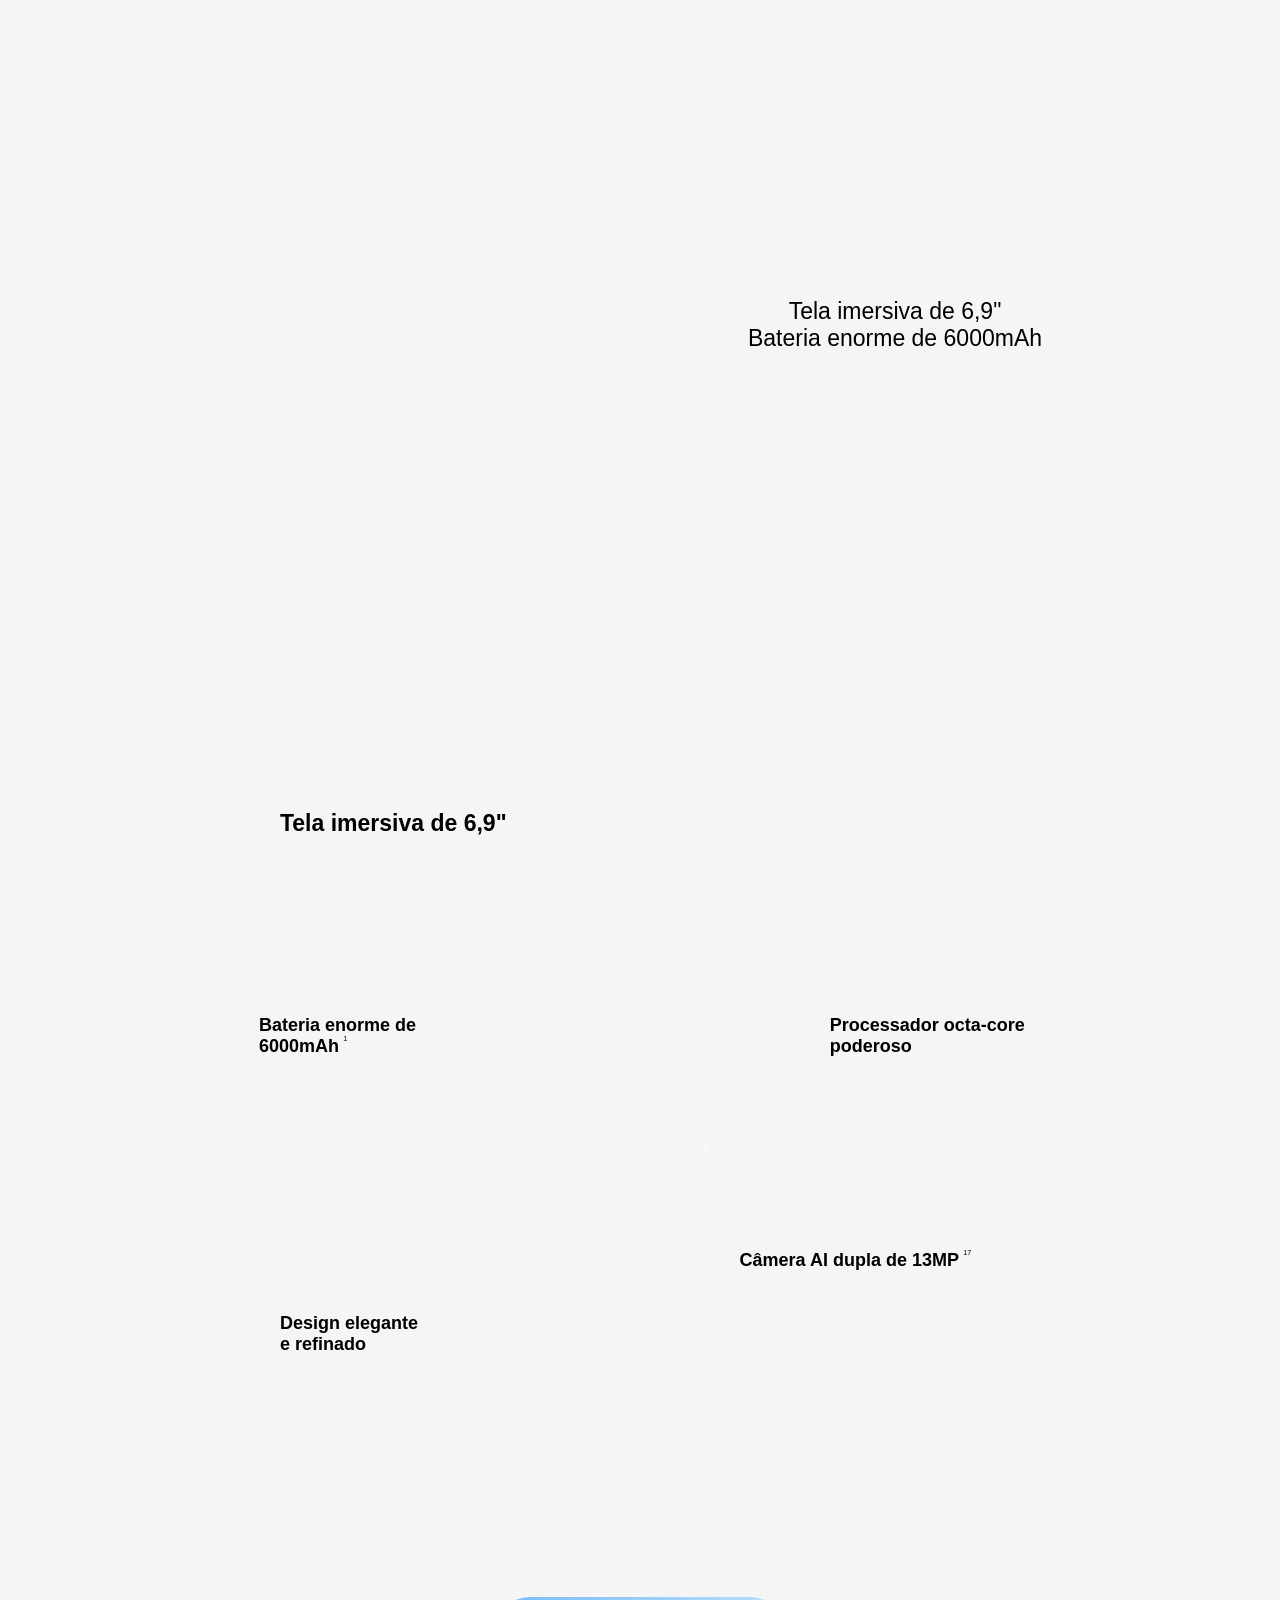
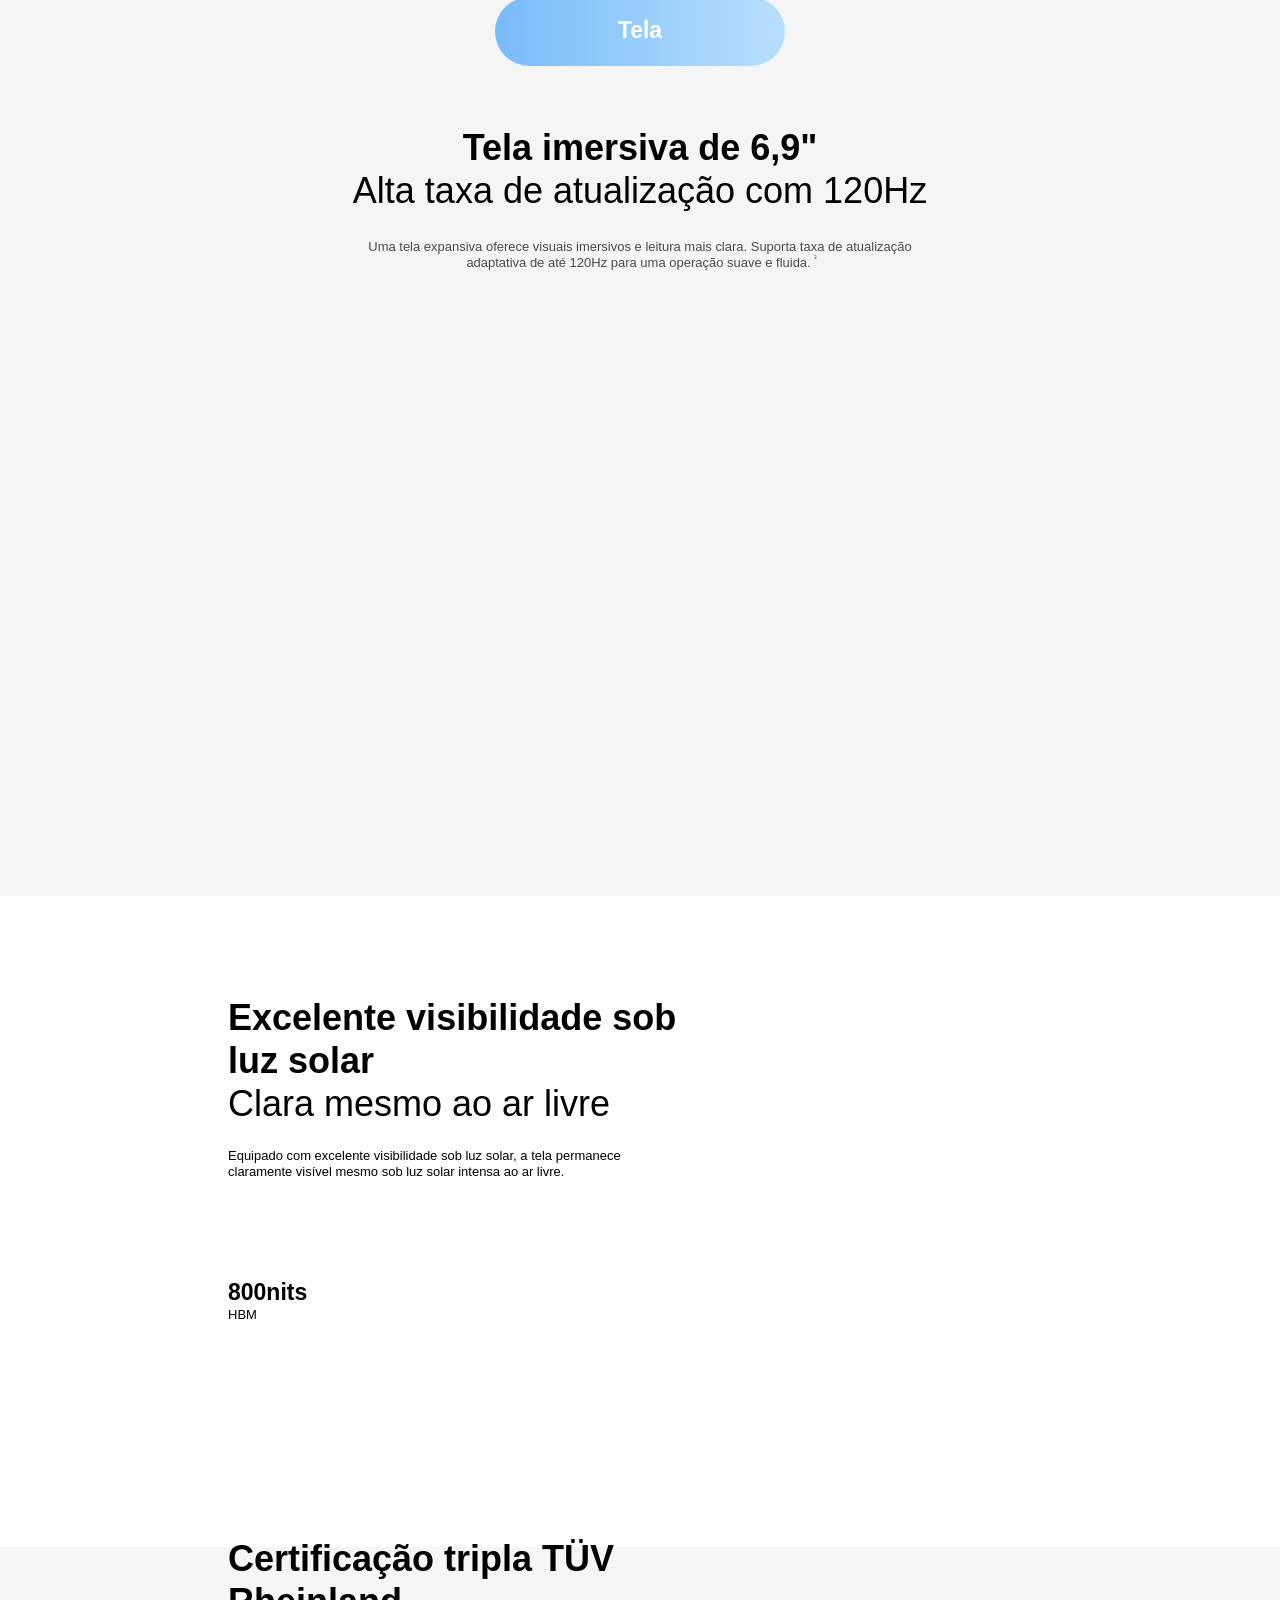
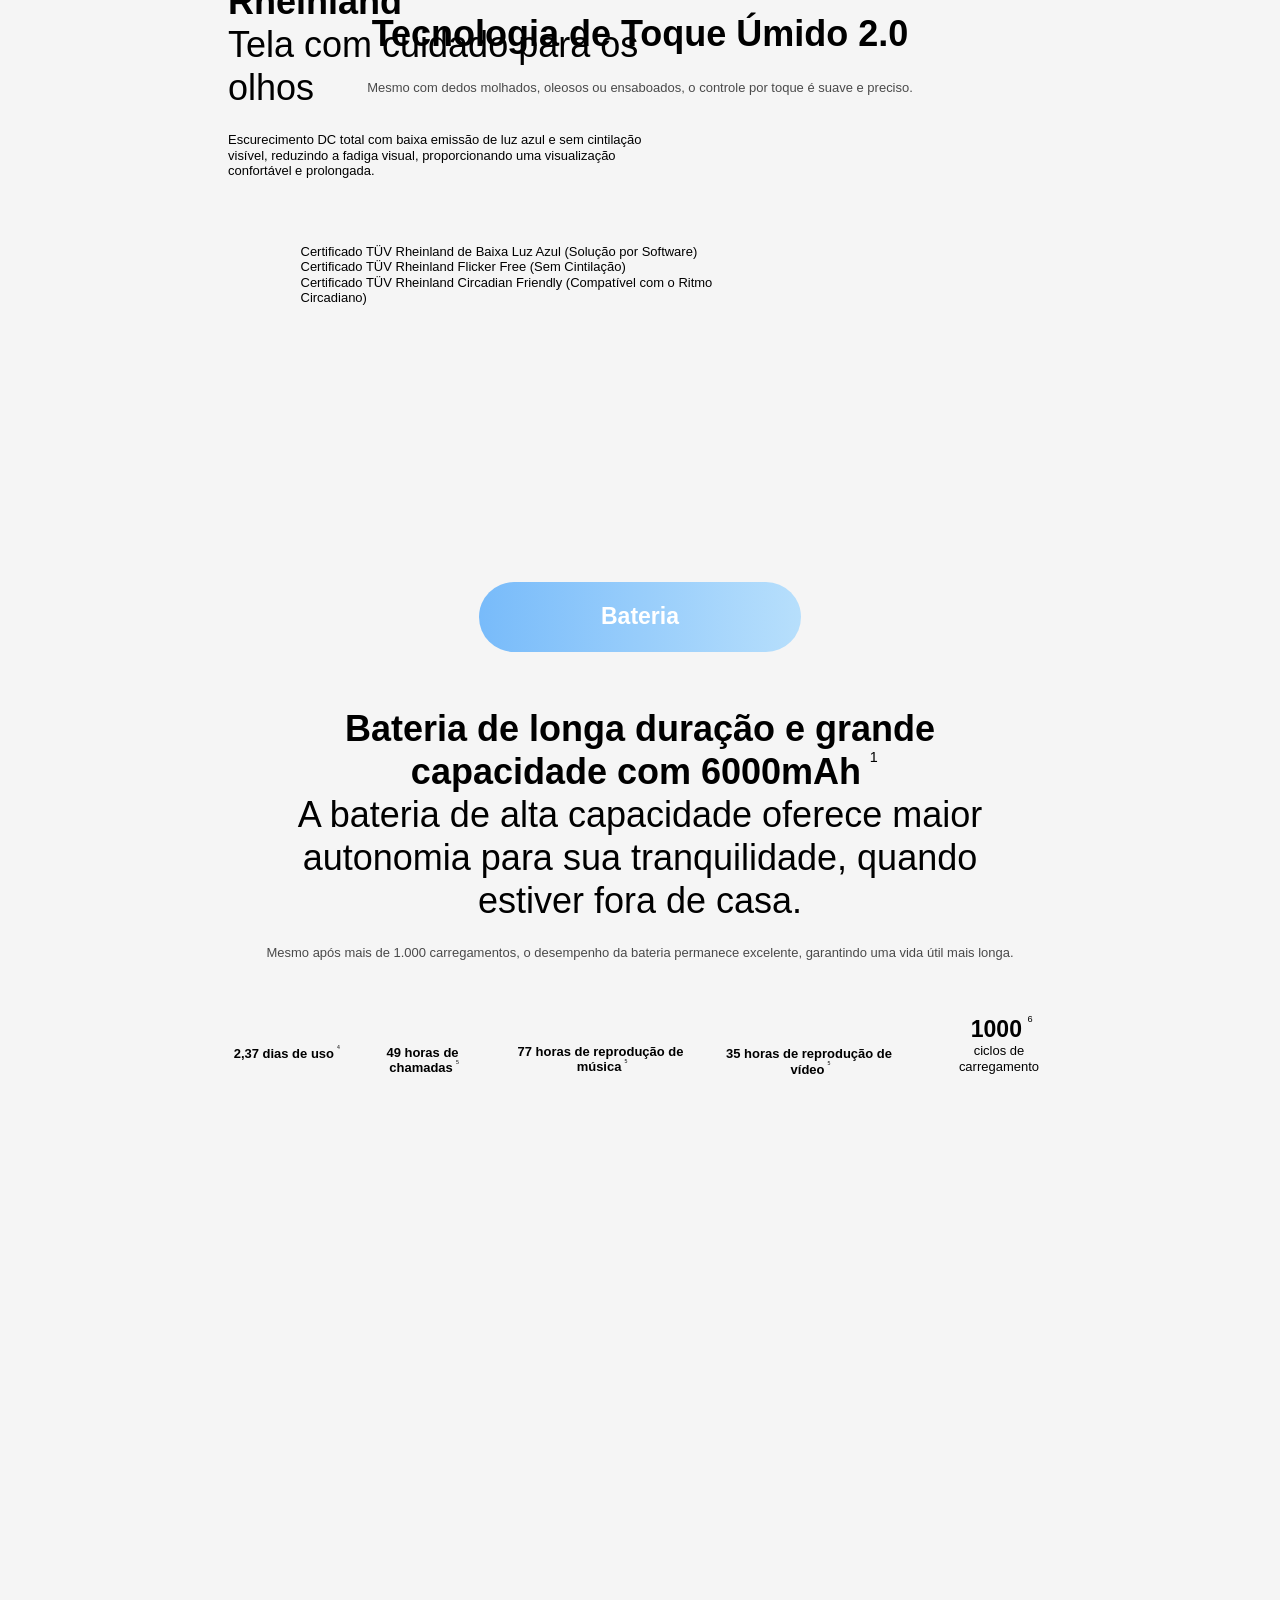
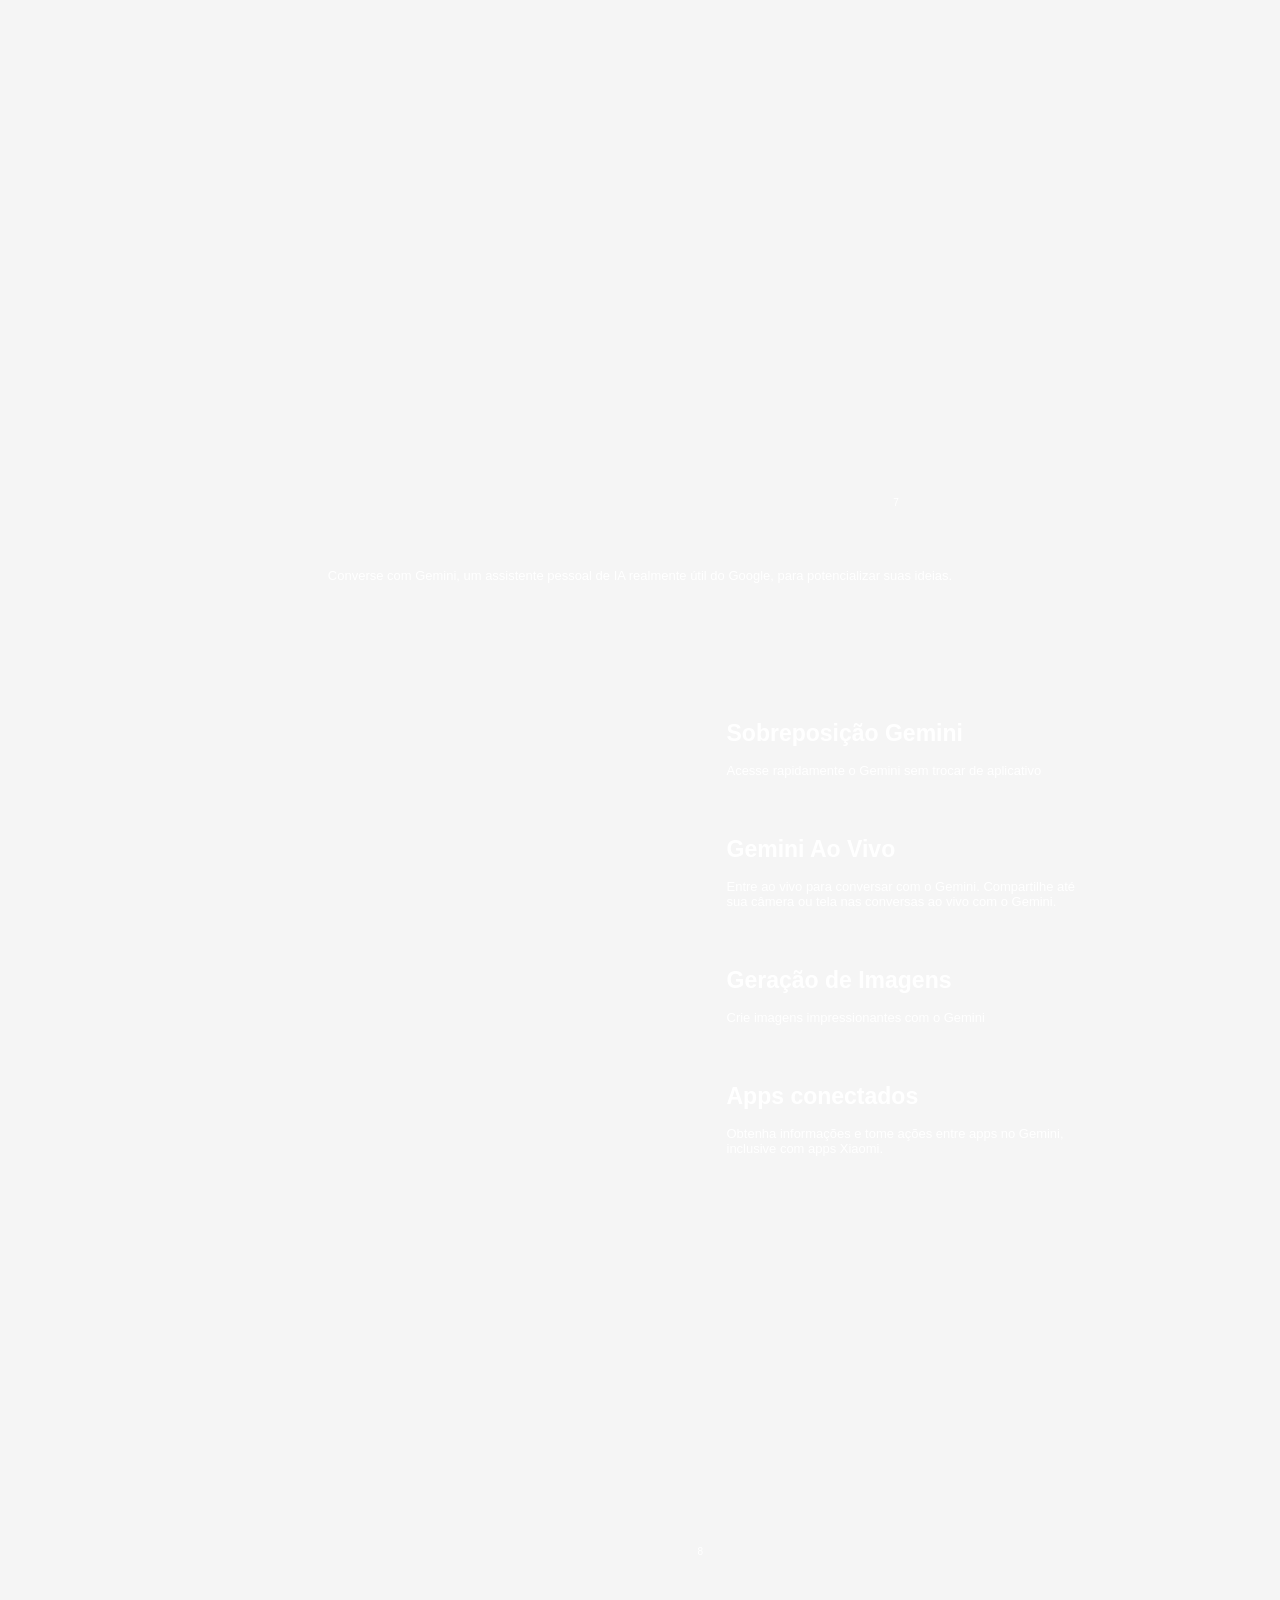
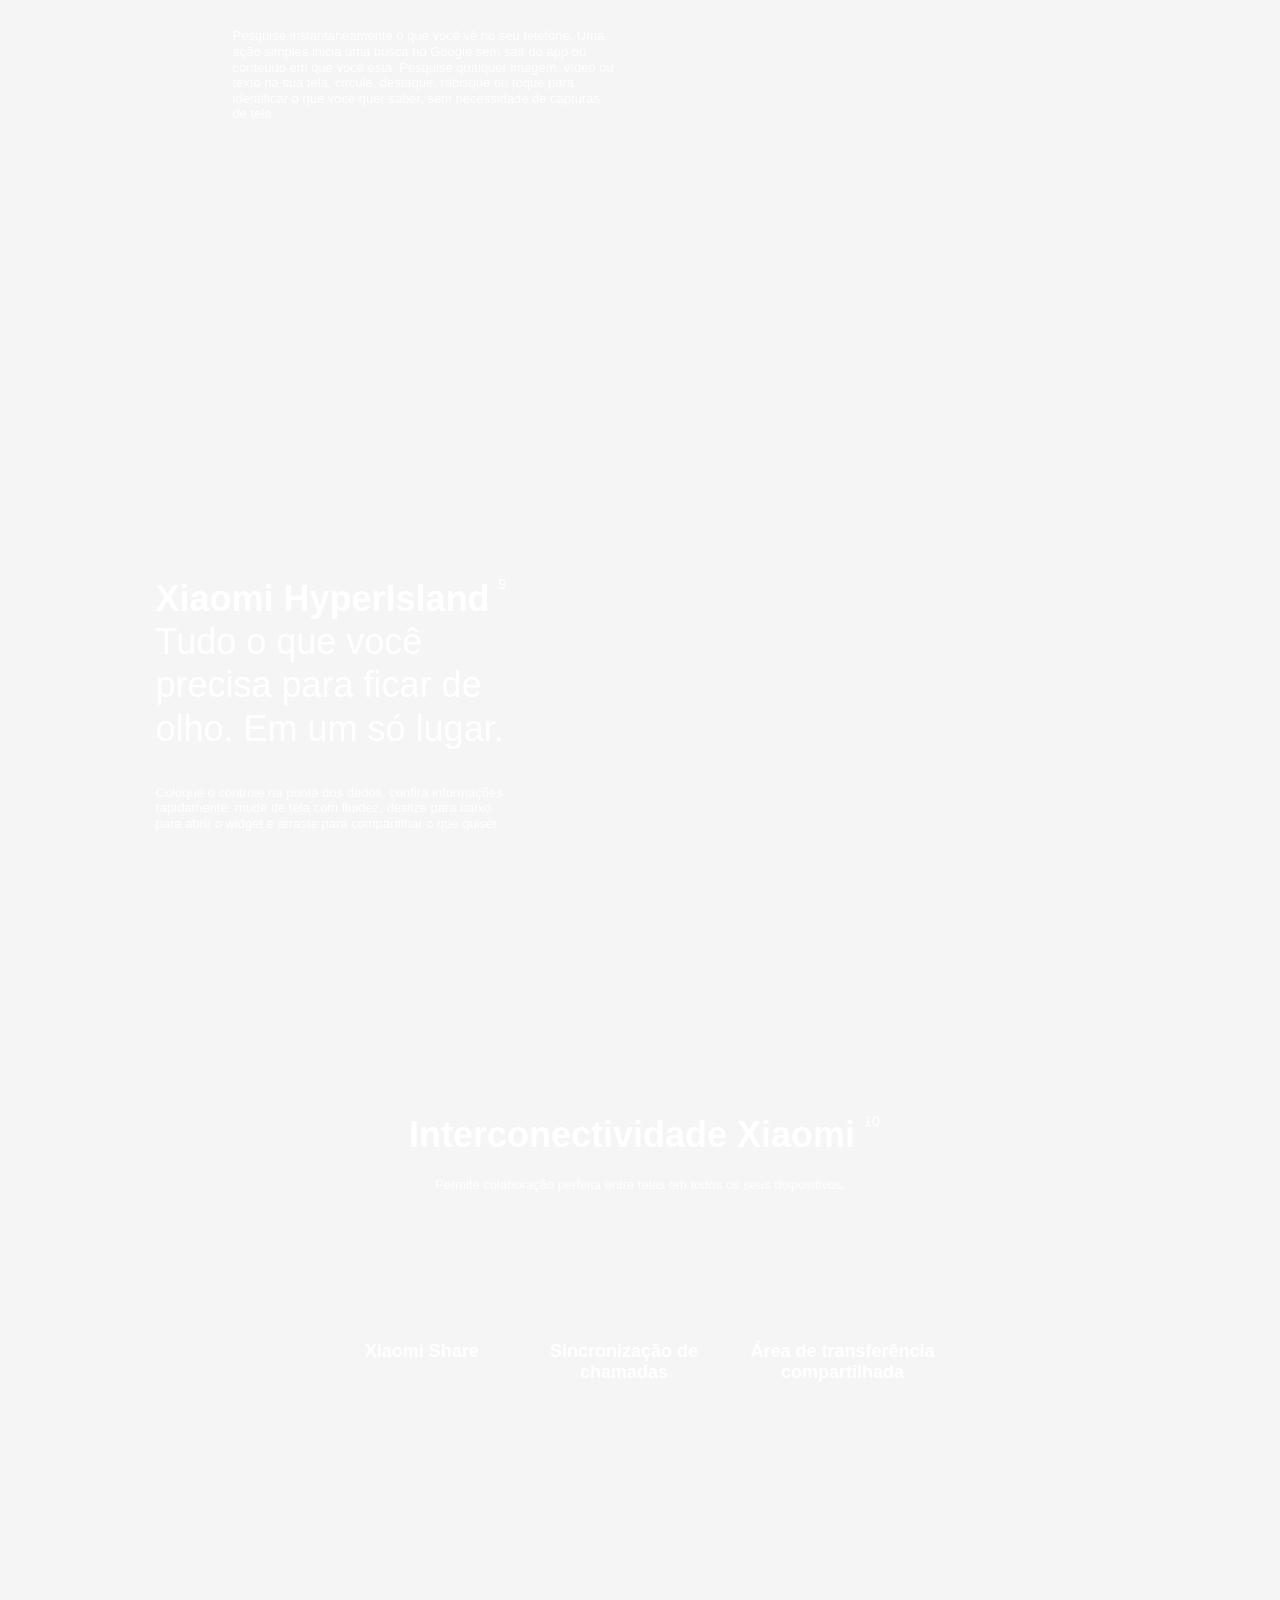
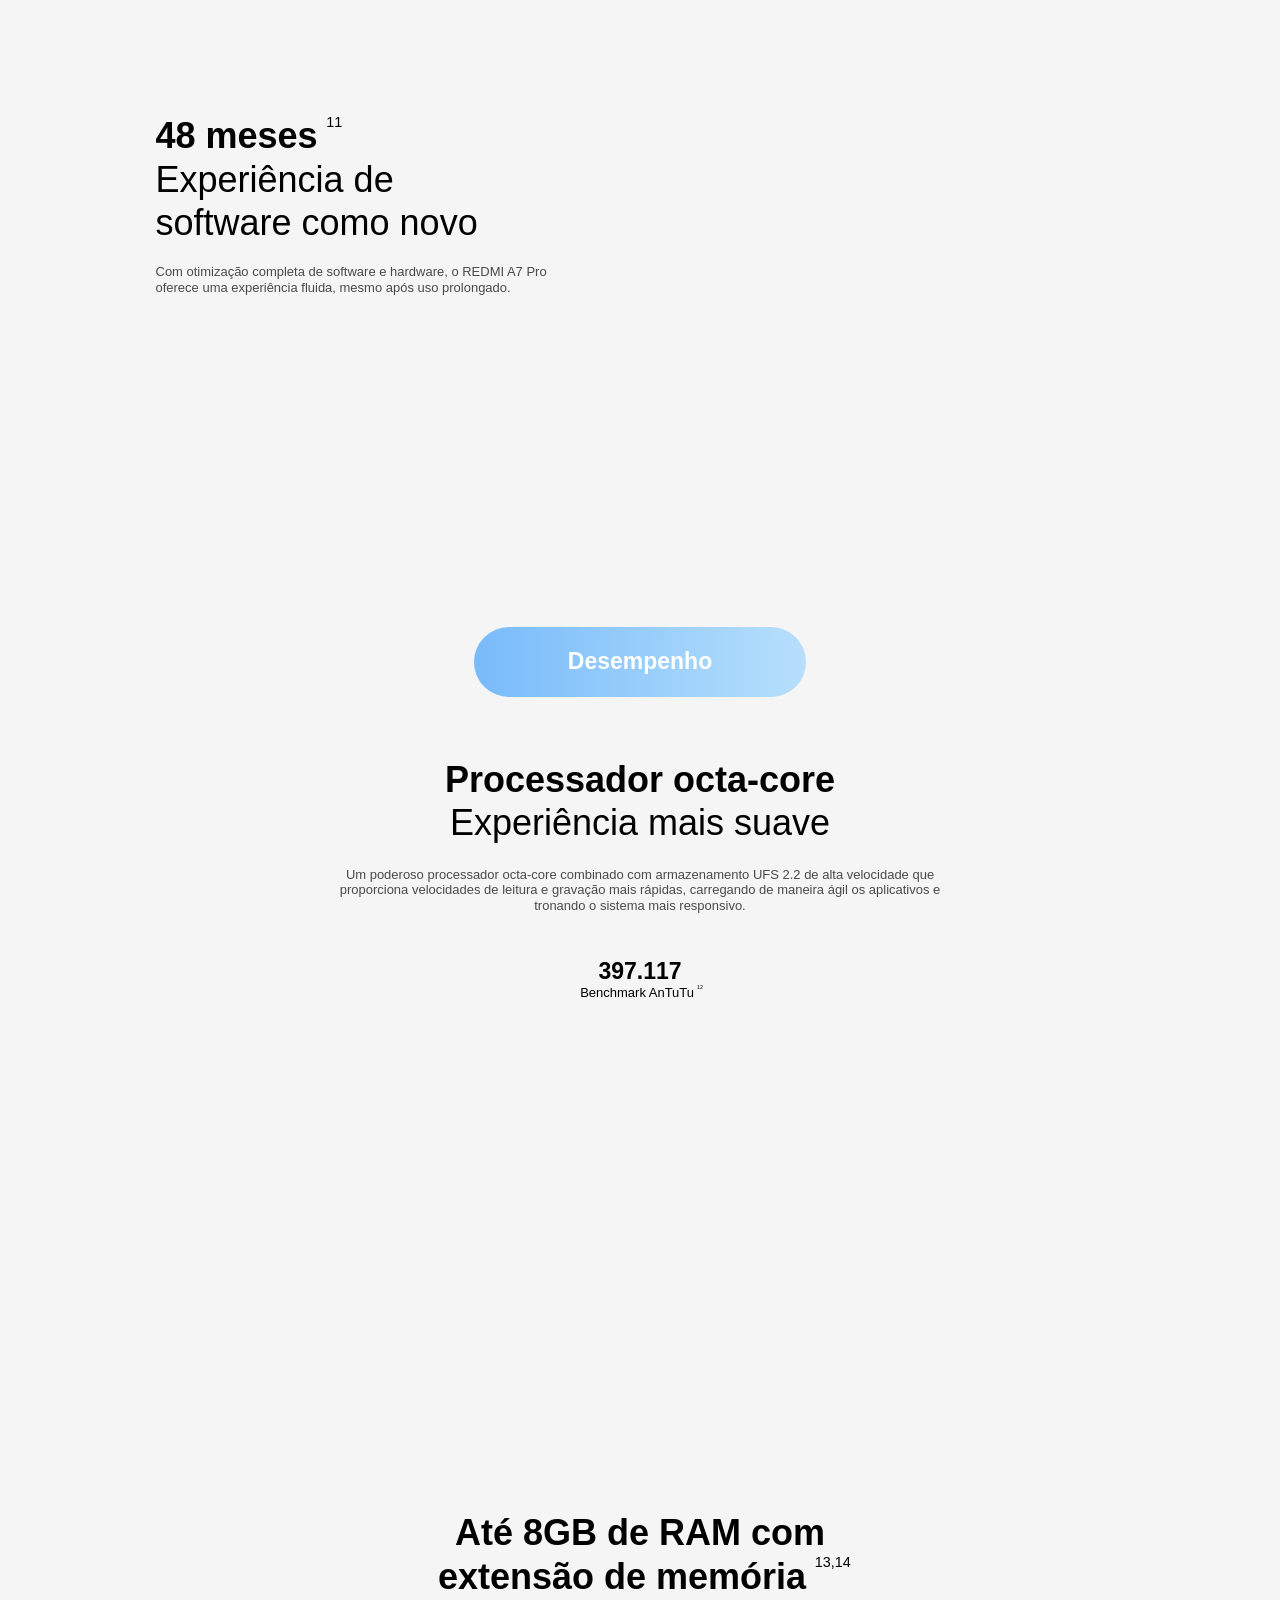
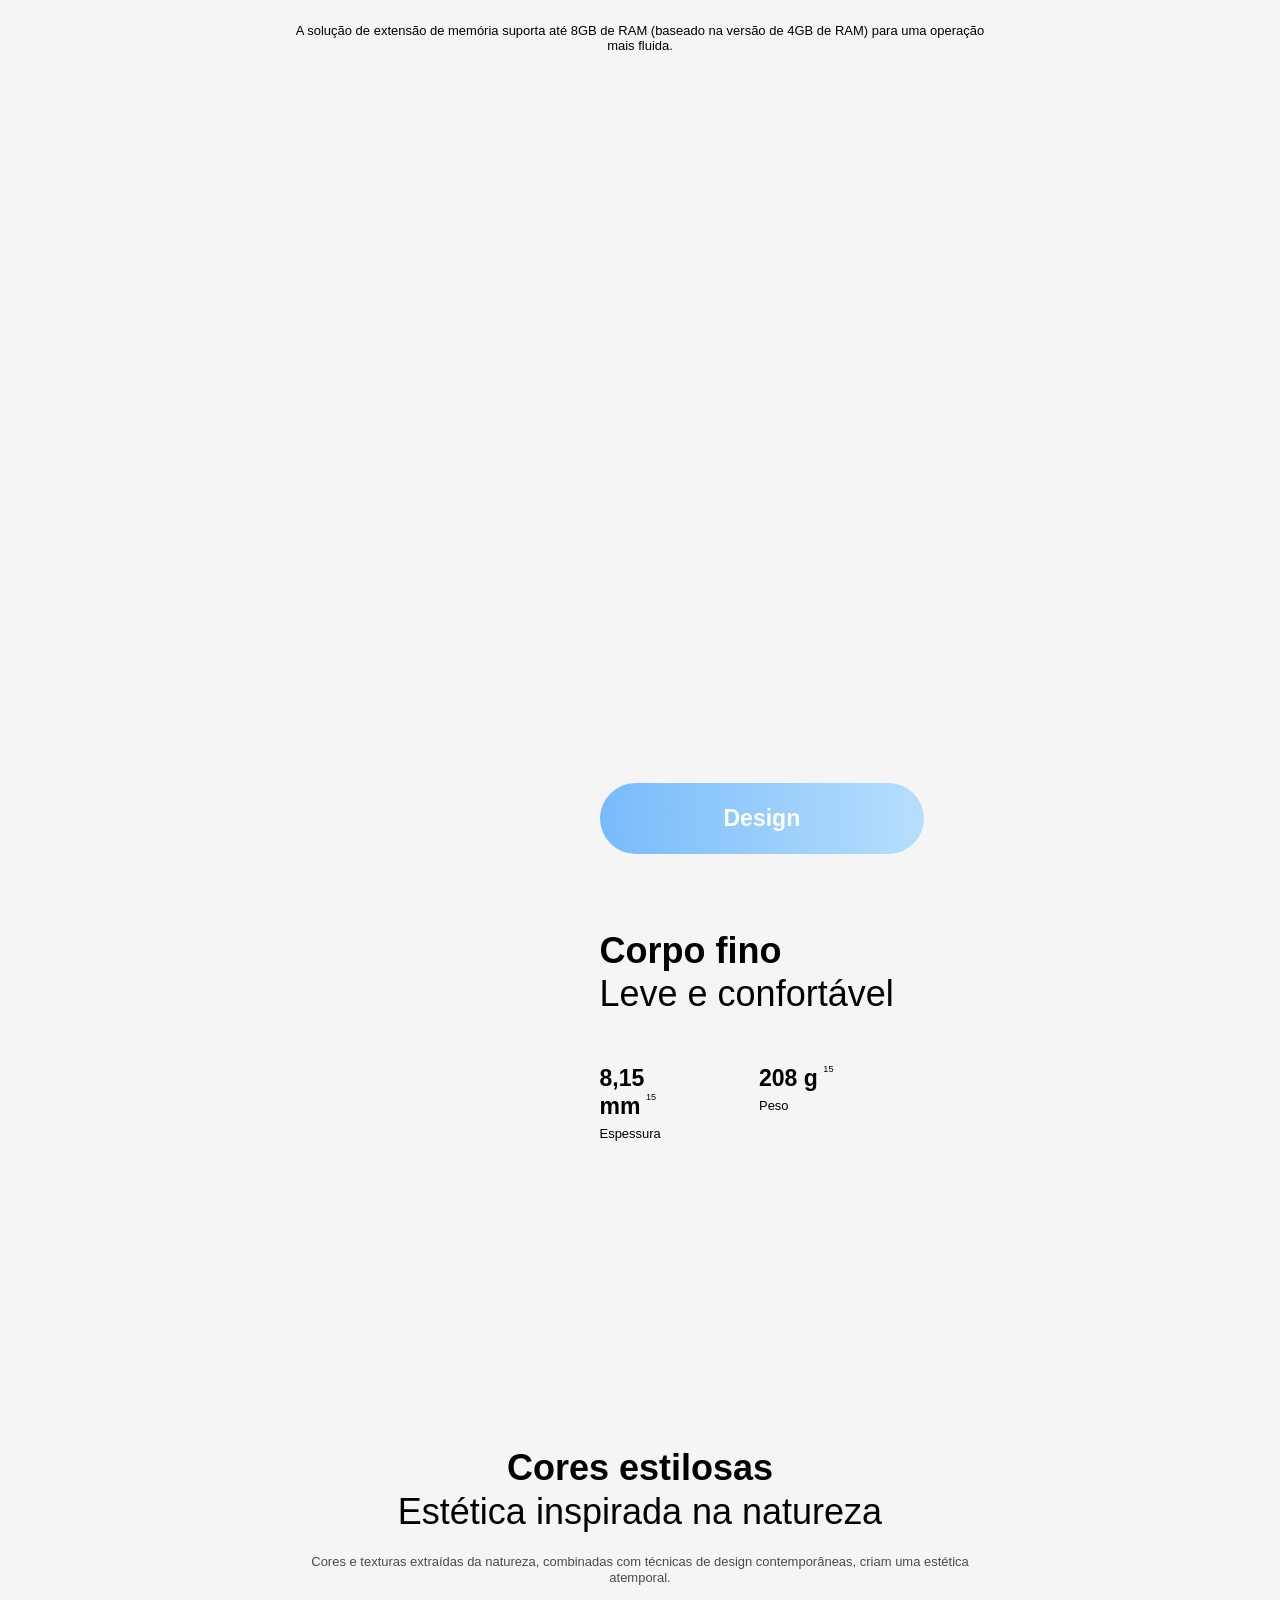
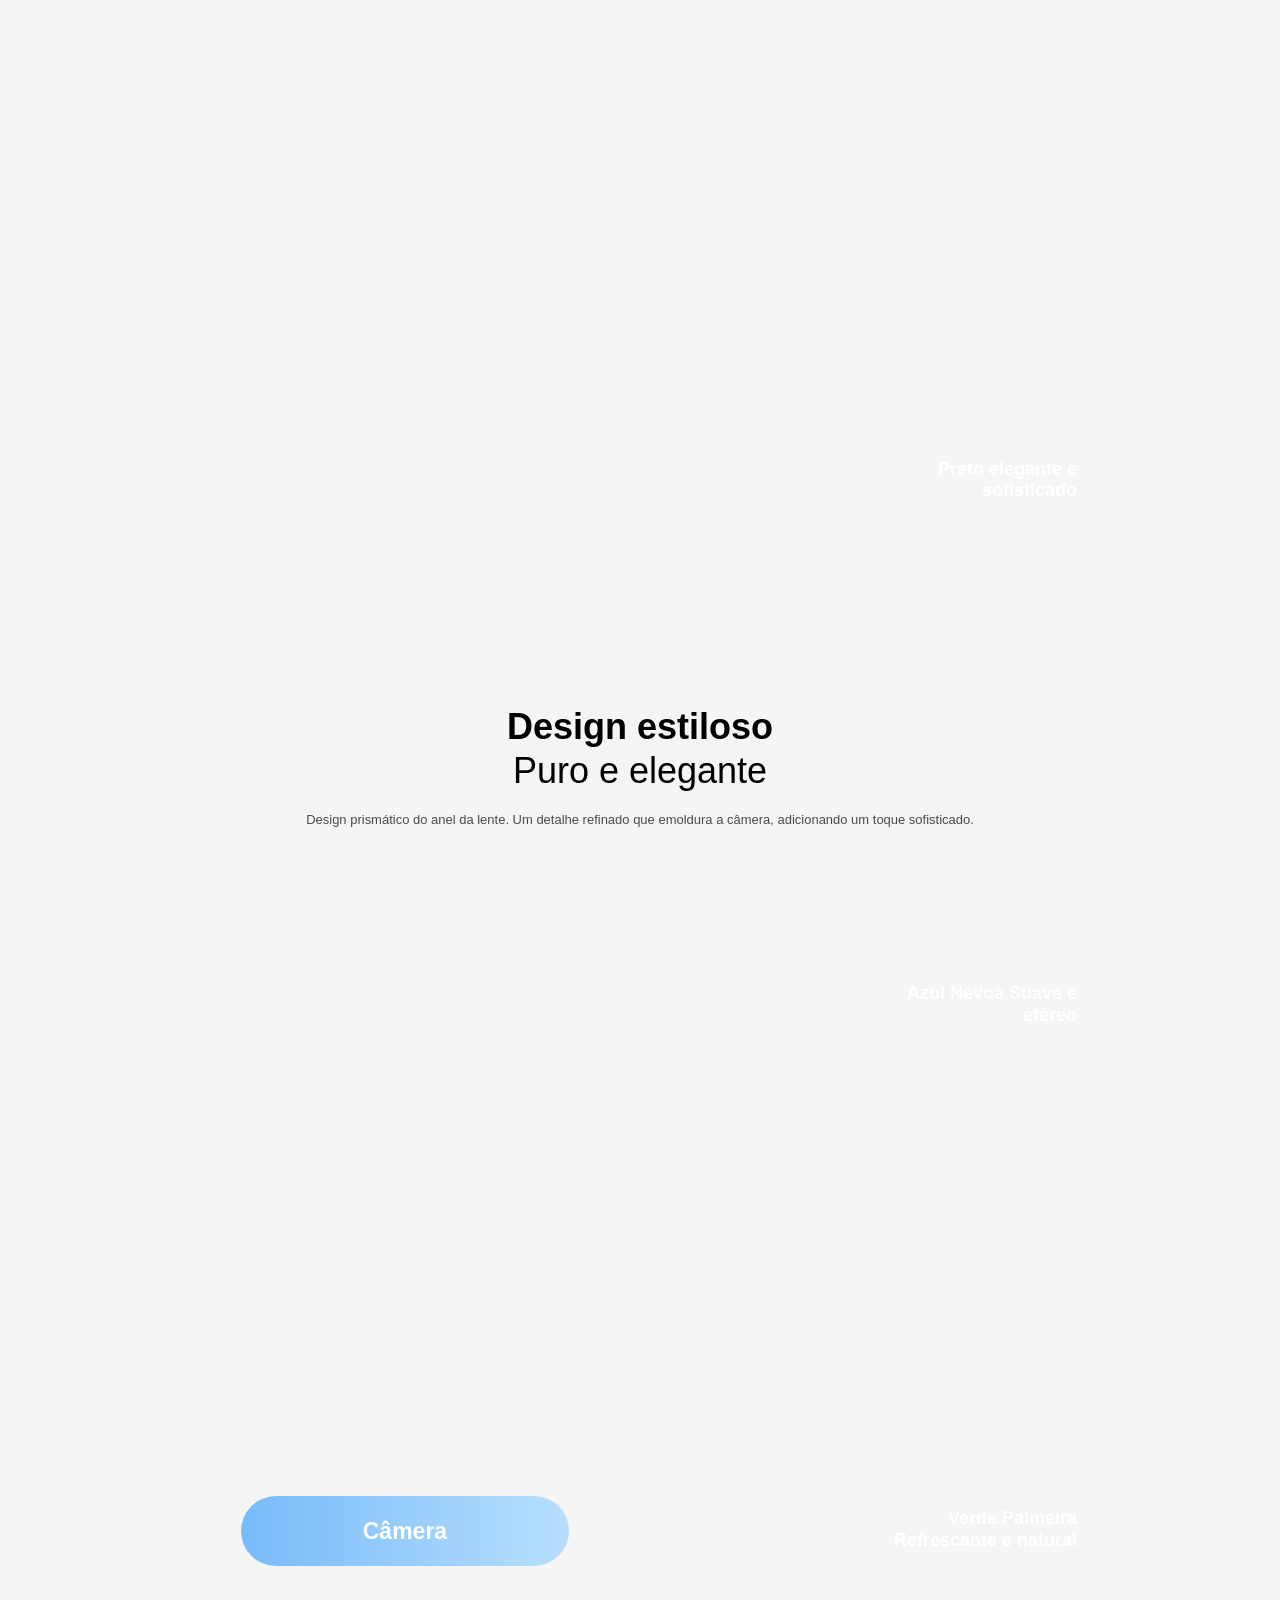
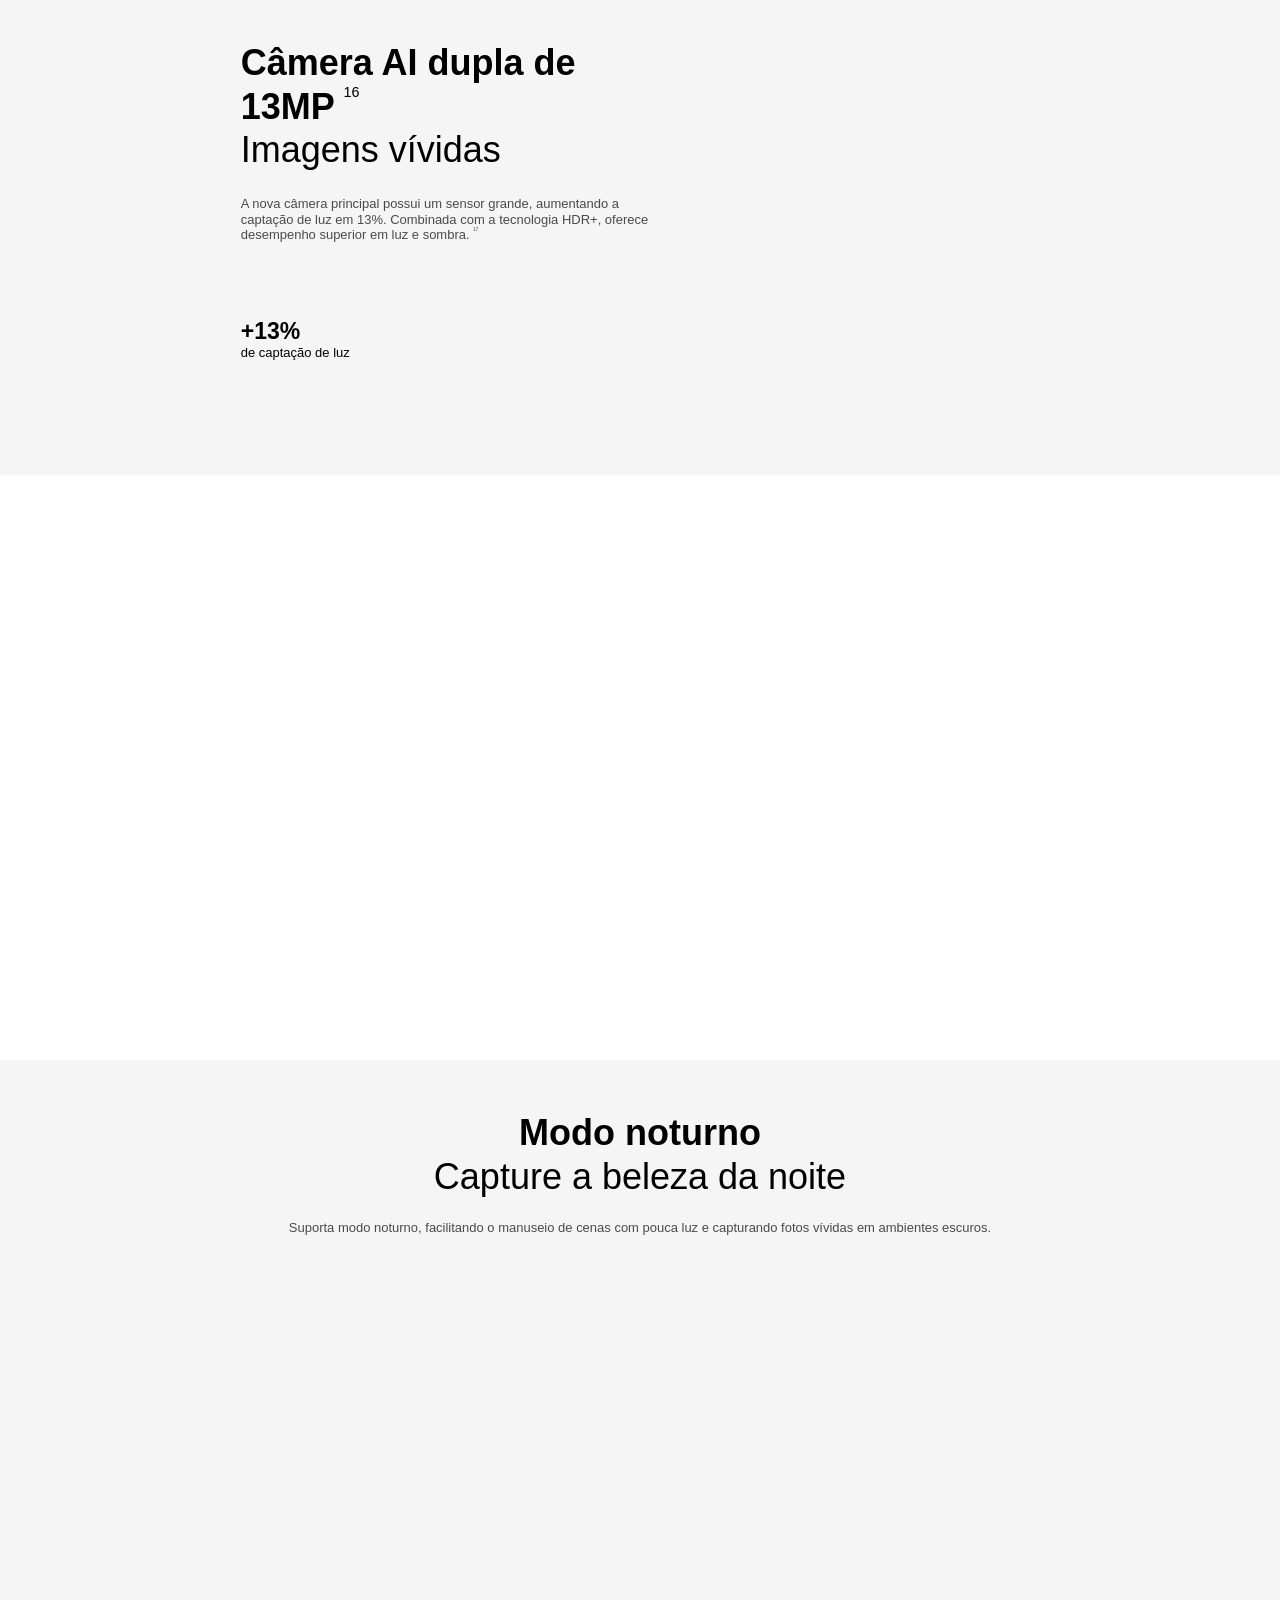
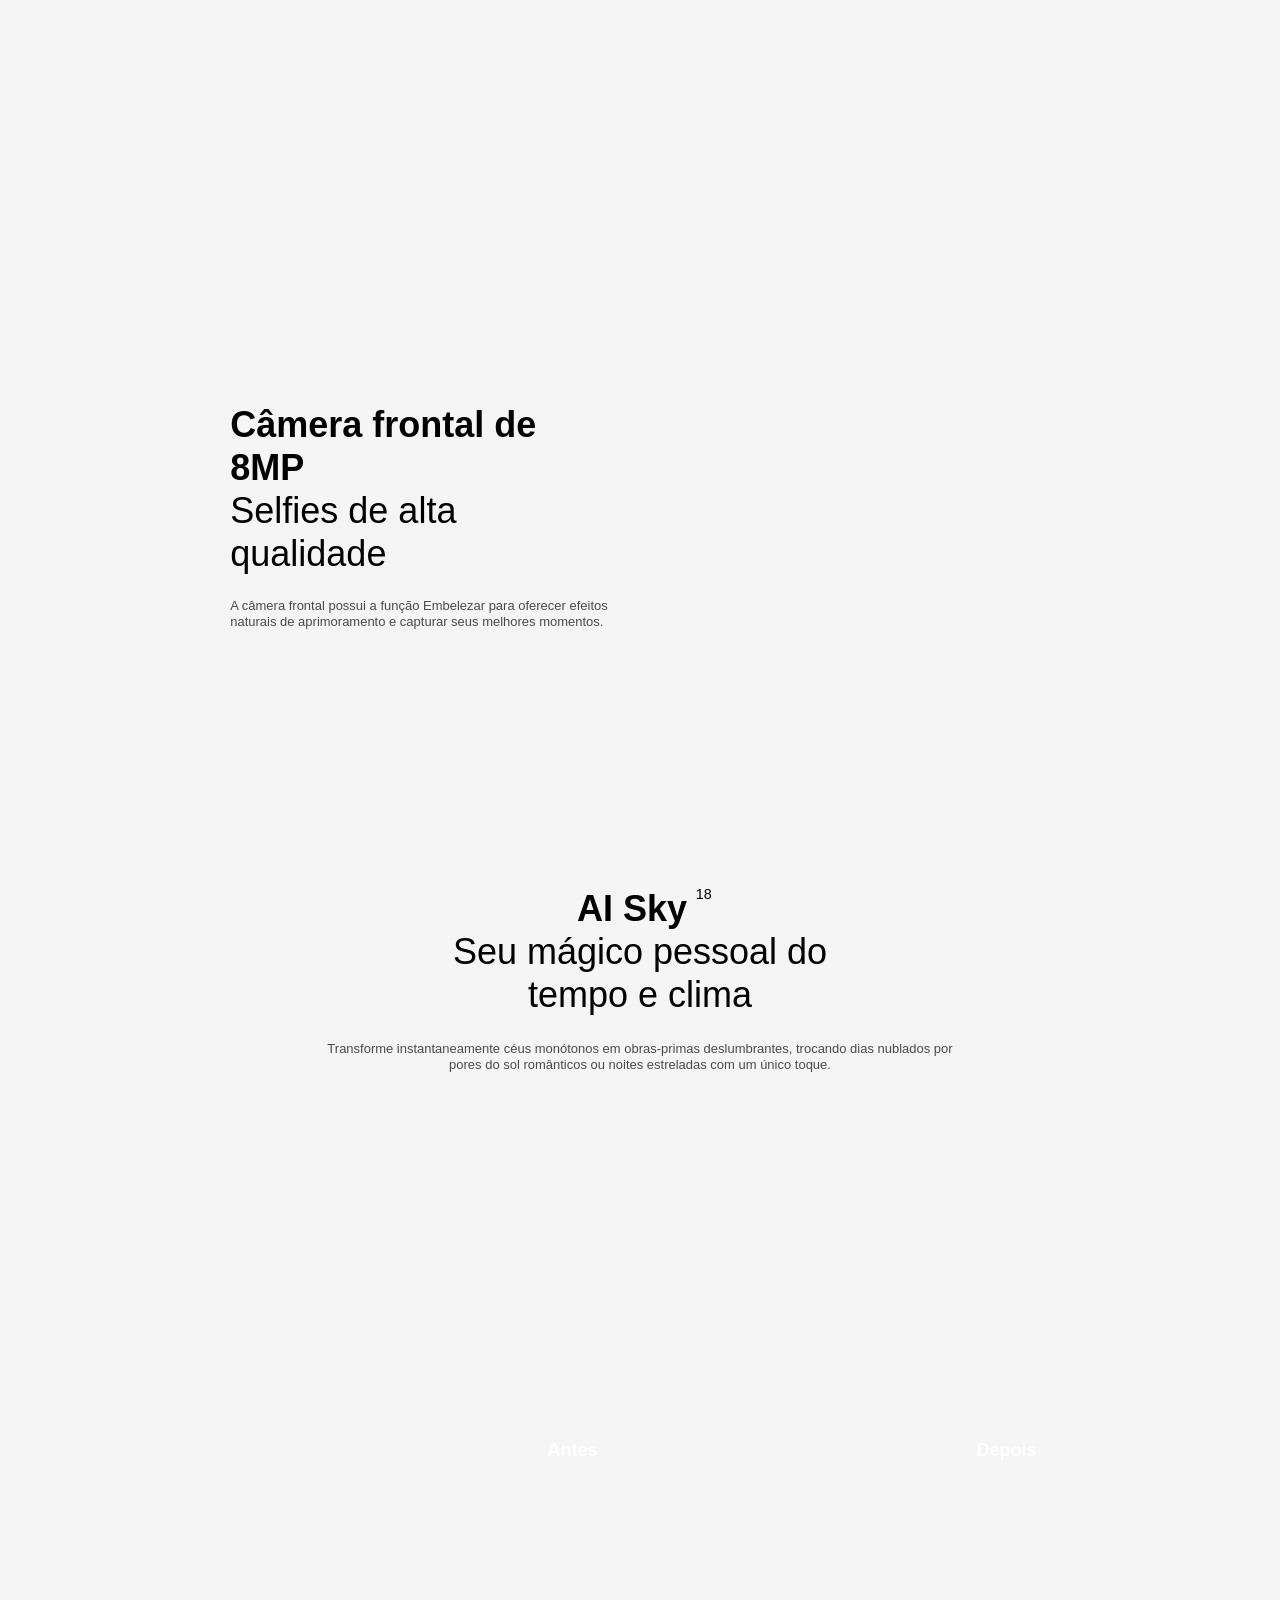
==== commit 637cb42b: "vs01" ====
--- a/index.html
+++ b/index.html
@@ -11,6 +11,9 @@
 <link href="https://www.mi.com/sgp/spps_files/product/2.66.14/pc_v4/redmi-a7-pro/css/public.chunk.css" rel="stylesheet">
 <link href="./main.css" rel="stylesheet">
 
+<link rel="stylesheet" type="text/css" href="https://cdn.jsdelivr.net/npm/slick-carousel@1.8.1/slick/slick.css" />
+<script src="https://ajax.googleapis.com/ajax/libs/jquery/3.7.1/jquery.min.js"></script>
+
 
 <script>!function (e, t) { var i = t.documentElement; t.body; function n() { var t = i.clientWidth, n = t >= 1226 ? t / 10 : 122.6; i.style.fontSize = n + "px", e.rootFontSize = n, e.oriRootFontSize = 256 } if (e.addEventListener("resize", (function () { n() }), !1), e.addEventListener("pageshow", (function (e) { e.persisted && n() }), !1), n(), e.devicePixelRatio && e.devicePixelRatio >= 2) { var o = t.createElement("div"), d = t.createElement("body"); o.style.border = "0.5px solid transparent", d.appendChild(o), i.appendChild(d), 1 === o.offsetHeight && i.classList.add("hairlines"), i.removeChild(d) } }(window, document)</script>
 
@@ -104,12 +107,12 @@
 </div>
 
 <div class="display lazy" data-type="bg" data-id="f2lo98u76t" data-background-image="" aria-roledescription="carousel" aria-labelledby="overview_5 overview_10" role="region">
-<div class="xm-scroll slidercontainer" data-type="scroll" data-id="jci9vhy9ct" style="transform:translate(0px, 0px)">
+<div class="xm-scroll slidercontainer" data-type="scroll" data-id="jci9vhy9ct">
 <div class="slick-slider slick-initialized" dir="ltr">
 <div class="slick-list">
-
-<div class="slick-track" style="width:500%;left:-100%">
-<div data-index="0" class="slick-slide slick-active slick-current" tabindex="-1" aria-hidden="false" style="outline:none;width:20%;position:relative;left:0;opacity:1;transition:opacity 500ms ease, visibility 500ms ease">
+<div class="slick-one">
+
+<div data-index="0" class="slick-slide" tabindex="-1" aria-hidden="false">
 <div>
 <div class="scroll_wrap lazy" data-type="bg" data-id="cjuxh35n0b" data-background-image="" style="width:100%;display:inline-block" role="" tabindex="-1">
 <picture class="xm-picture slider_image">
@@ -134,7 +137,7 @@
 </div>
 </div>
 
-<div data-index="1" class="slick-slide" tabindex="-1" aria-hidden="true" style="outline:none;width:20%;position:relative;left:-20px;opacity:0;transition:opacity 500ms ease, visibility 500ms ease">
+<div data-index="1" class="slick-slide" tabindex="-1" aria-hidden="true">
 <div>
 <div class="scroll_wrap lazy" data-type="bg" data-id="ccemj8uycf" data-background-image="" style="width:100%;display:inline-block" role="" tabindex="-1">
 <picture class="xm-picture slider_image">
@@ -196,44 +199,32 @@
 <picture class="xm-picture image92">
 <img alt="" data-productname="" class="xm-img lazy" data-id="qdzn6m481e" data-key="" src="https://i02.appmifile.com/mi-com-product/fly-birds/redmi-a7-pro/pc/983ce4a706d8ae2722b7347a2368949b.png" />
 </picture>
-<div class="div93"><span data-key="overview_22"
-class="xm-text split_text408 f-bold" data-type="text"
-data-id="mh61rb69a6">2,37 dias de uso<sup data-key="sup_4"
-data-type="sup" data-id="qdqs3km23q">4</sup></span></div>
-</div>
+<div class="div93">
+<span data-key="overview_22" class="xm-text split_text408 f-bold" data-type="text" data-id="mh61rb69a6">2,37 dias de uso<sup data-key="sup_4" data-type="sup" data-id="qdqs3km23q">4</sup></span></div>
+</div>
+
 <div class="div96">
 <picture class="xm-picture image97">
-<img alt="" data-productname="" class="xm-img lazy" data-id="7wht2qsi5l"
-data-key=""
-src="https://i02.appmifile.com/mi-com-product/fly-birds/redmi-a7-pro/pc/e76757b3a98f0b6fecd6959b6e59efd5.png" />
-</picture>
-<div class="div98"><span data-key="overview_23"
-class="xm-text split_text406 f-bold" data-type="text"
-data-id="cpfi4706v4">49 horas de chamadas<sup data-key="sup_5"
-data-type="sup" data-id="1oakwjv15y">5</sup></span></div>
-</div>
+<img alt="" data-productname="" class="xm-img lazy" data-id="7wht2qsi5l" data-key="" src="https://i02.appmifile.com/mi-com-product/fly-birds/redmi-a7-pro/pc/e76757b3a98f0b6fecd6959b6e59efd5.png" />
+</picture>
+<div class="div98">
+<span data-key="overview_23" class="xm-text split_text406 f-bold" data-type="text" data-id="cpfi4706v4">49 horas de chamadas<sup data-key="sup_5" data-type="sup" data-id="1oakwjv15y">5</sup></span></div>
+</div>
+
 <div class="div101">
 <picture class="xm-picture image102">
-<img alt="" data-productname="" class="xm-img lazy" data-id="r4qvya969y"
-data-key=""
-src="https://i02.appmifile.com/mi-com-product/fly-birds/redmi-a7-pro/pc/a0c9aec5a1f1590a5c3ab6d92544de32.png" />
-</picture>
-<div class="div103"><span data-key="overview_24"
-class="xm-text split_text404 f-bold" data-type="text"
-data-id="7a84021q7t">77 horas de reprodução de música<sup data-key="sup_5"
-data-type="sup" data-id="d7g4czgvnb">5</sup></span></div>
-</div>
+<img alt="" data-productname="" class="xm-img lazy" data-id="r4qvya969y" data-key="" src="https://i02.appmifile.com/mi-com-product/fly-birds/redmi-a7-pro/pc/a0c9aec5a1f1590a5c3ab6d92544de32.png" />
+</picture>
+<div class="div103"><span data-key="overview_24" class="xm-text split_text404 f-bold" data-type="text" data-id="7a84021q7t">77 horas de reprodução de música<sup data-key="sup_5" data-type="sup" data-id="d7g4czgvnb">5</sup></span></div>
+</div>
+
 <div class="div106">
 <picture class="xm-picture image107">
-<img alt="" data-productname="" class="xm-img lazy" data-id="oub94xb8xn"
-data-key=""
-src="https://i02.appmifile.com/mi-com-product/fly-birds/redmi-a7-pro/pc/f01e63379a942c0da6509f7cb685ae2a.png" />
-</picture>
-<div class="div108"><span data-key="overview_25"
-class="xm-text split_text402 f-bold" data-type="text"
-data-id="fsewjgs4al">35 horas de reprodução de vídeo<sup data-key="sup_5"
-data-type="sup" data-id="cndeatvz88">5</sup></span></div>
-</div>
+<img alt="" data-productname="" class="xm-img lazy" data-id="oub94xb8xn" data-key="" src="https://i02.appmifile.com/mi-com-product/fly-birds/redmi-a7-pro/pc/f01e63379a942c0da6509f7cb685ae2a.png" />
+</picture>
+<div class="div108"><span data-key="overview_25" class="xm-text split_text402 f-bold" data-type="text" data-id="fsewjgs4al">35 horas de reprodução de vídeo<sup data-key="sup_5" data-type="sup" data-id="cndeatvz88">5</sup></span></div>
+</div>
+
 <div class="div111 lazy" data-type="bg" data-id="lopi8uxfd2"
 data-background-image="" role="">
 <picture class="xm-picture image112">
@@ -243,18 +234,14 @@
 tabindex="-1" aria-hidden="true" />
 </picture>
 <div class="div113">
-<div class="div114"><span data-key="overview_26"
-class="xm-text split_text400 f-bold" data-type="text"
-data-id="oqa7sg7bte">1000<sup data-key="sup_6" data-type="sup"
-data-id="rttvnxyb20">6</sup></span></div>
-<div class="div117"><span data-key="overview_27"
-class="xm-text split_text398 f-light" data-type="text"
-data-id="vjx04uv5rg">ciclos de carregamento</span></div>
-</div>
-</div>
-</div>
-</div>
-</div>
+<div class="div114"><span data-key="overview_26" class="xm-text split_text400 f-bold" data-type="text" data-id="oqa7sg7bte">1000<sup data-key="sup_6" data-type="sup" data-id="rttvnxyb20">6</sup></span></div>
+<div class="div117"><span data-key="overview_27" class="xm-text split_text398 f-light" data-type="text" data-id="vjx04uv5rg">ciclos de carregamento</span></div>
+</div>
+</div>
+</div>
+</div>
+</div>
+
 <picture class="xm-picture image118">
 <img alt="" data-productname="" class="xm-img lazy" data-id="h1lthtokvu" data-key=""
 src="https://i02.appmifile.com/mi-com-product/fly-birds/redmi-a7-pro/pc/fduhuivufgewiyugv7yg87t3875t6vewgyvbvu.png" />
@@ -398,6 +385,7 @@
 </div>
 </div>
 </div>
+
 <div class="section div172 lazy" data-type="bg" data-id="mgktm24dyp" data-background-image=""
 role="">
 <picture class="xm-picture image173">
@@ -414,6 +402,7 @@
 data-type="text" data-id="vikbwwtb8t">Com otimização completa de software e hardware, o REDMI A7 Pro oferece uma experiência fluida, mesmo após uso prolongado.</span></div>
 </div>
 </div>
+
 <div class="section div180 lazy" data-type="bg" data-id="wft3vf10ap" data-background-image=""
 role="">
 <picture class="xm-picture image181">
@@ -445,6 +434,7 @@
 </div>
 </div>
 </div>
+
 <div class="section div195 lazy" data-type="bg" data-id="fawbbll2yk" data-background-image=""
 role="">
 <picture class="xm-picture image196">
@@ -460,6 +450,7 @@
 data-type="text" data-id="miazm1846t">A solução de extensão de memória suporta até 8GB de RAM (baseado na versão de 4GB de RAM) para uma operação mais fluida.</span></div>
 </div>
 </div>
+
 <div class="section div202 lazy" data-type="bg" data-id="2x10i94xb5" data-background-image=""
 role="">
 <picture class="xm-picture image203">
@@ -499,6 +490,7 @@
 </div>
 </div>
 </div>
+
 <div class="color_phone_box lazy" data-type="bg" data-id="j92kpolsdd" data-background-image=""
 aria-roledescription="carousel" aria-labelledby="key_overview_67" role="region">
 <picture class="xm-picture color_phone_background">
@@ -515,154 +507,101 @@
 <div class="div227"><span data-key="overview_69" class="xm-text split_text350 f-light"
 data-type="text" data-id="dzcboi33ty">Cores e texturas extraídas da natureza, combinadas com técnicas de design contemporâneas, criam uma estética atemporal.</span></div>
 </div>
-<div class="xm-scroll color_phone_scroll" data-type="scroll" data-id="mg9oklsf32"
-style="transform:translate(0px, 0px)">
+
+<div class="xm-scroll color_phone_scroll" data-type="scroll" data-id="mg9oklsf32">
 <div class="slick-slider slick-initialized" dir="ltr">
 <div class="slick-list">
-<div class="slick-track" style="width:900%;left:-100%">
-<div data-index="0" class="slick-slide slick-active slick-current"
-tabindex="-1" aria-hidden="false"
-style="outline:none;width:11.11111111111111%;position:relative;left:0;opacity:1;transition:opacity 500ms ease, visibility 500ms ease">
+<div class="slick-one">
+
+<div data-index="0" class="slick-slide" tabindex="-1" aria-hidden="true">
+<div class="scroll-item lazy" data-type="bg" data-id="ng9jjlo98y" data-background-image="https://i02.appmifile.com/mi-com-product/fly-birds/redmi-a7-pro/pc/blackcolorphone.png?f=webp" style="width:100%;display:inline-block" role="" tabindex="-1">
+<div class="color_phone_text"><span data-key="overview_70" class="xm-text split_text349 f-bold" data-type="text" data-id="iajito1mp7">Preto elegante e sofisticado</span>
+<span data-key="overview_71" class="xm-text split_text348 f-light" data-type="text" data-id="j3mhvte9pm"></span>
+</div>
+</div>
+
+</div>
+
+<div data-index="1" class="slick-slide" tabindex="-1" aria-hidden="true">
 <div>
-<div class="scroll-item lazy" data-type="bg" data-id="ng9jjlo98y"
-data-background-image="https://i02.appmifile.com/mi-com-product/fly-birds/redmi-a7-pro/pc/blackcolorphone.png?f=webp"
+<div class="scroll-item lazy" data-type="bg" data-id="nsoikf3sdf" data-background-image="https://i02.appmifile.com/mi-com-product/fly-birds/redmi-a7-pro/pc/57a33e03a66407f53d227cc801de7f82.jpg?f=webp"
 style="width:100%;display:inline-block" role="" tabindex="-1">
-<div class="color_phone_text"><span data-key="overview_70"
-class="xm-text split_text349 f-bold" data-type="text"
-data-id="iajito1mp7">Preto elegante e sofisticado</span><span
-data-key="overview_71"
-class="xm-text split_text348 f-light" data-type="text"
-data-id="j3mhvte9pm"></span>
-</div>
-</div>
-</div>
-</div>
-<div data-index="1" class="slick-slide" tabindex="-1" aria-hidden="true"
-style="outline:none;width:11.11111111111111%;position:relative;left:-11px;opacity:0;transition:opacity 500ms ease, visibility 500ms ease">
+<div class="color_phone_text"><span data-key="overview_72" class="xm-text split_text349 f-bold" data-type="text" data-id="m9szw1aa6n">Azul Névoa Suave e etéreo</span>
+<span data-key="overview_73" class="xm-text split_text348 f-light" data-type="text" data-id="iaz2wo0l37"></span></div>
+</div>
+</div>
+</div>
+
+<div data-index="2" class="slick-slide" tabindex="-1" aria-hidden="true">
 <div>
-<div class="scroll-item lazy" data-type="bg" data-id="nsoikf3sdf"
-data-background-image="https://i02.appmifile.com/mi-com-product/fly-birds/redmi-a7-pro/pc/57a33e03a66407f53d227cc801de7f82.jpg?f=webp"
+<div class="scroll-item lazy" data-type="bg" data-id="molo98yihy" data-background-image="https://i02.appmifile.com/mi-com-product/fly-birds/redmi-a7-pro/pc/greencolorphone.png?f=webp" style="width:100%;display:inline-block" role="" tabindex="-1">
+<div class="color_phone_text"><span data-key="overview_74" class="xm-text split_text349 f-bold" data-type="text" data-id="1z7hgcfhgf">Verde Palmeira Refrescante e natural</span>
+<span data-key="overview_75" class="xm-text split_text348 f-light" data-type="text" data-id="dlynt6kke3"></span></div>
+</div>
+</div>
+</div>
+
+<div data-index="3" class="slick-slide" tabindex="-1" aria-hidden="true">
+<div>
+<div class="scroll-item lazy" data-type="bg" data-id="mk0kki8uyg" data-background-image="https://i02.appmifile.com/mi-com-product/fly-birds/redmi-a7-pro/pc/e46863afa5044603ce7caaf3971f080a.jpg?f=webp"
 style="width:100%;display:inline-block" role="" tabindex="-1">
-<div class="color_phone_text"><span data-key="overview_72"
-class="xm-text split_text349 f-bold" data-type="text"
-data-id="m9szw1aa6n">Azul Névoa Suave e etéreo</span><span
-data-key="overview_73"
-class="xm-text split_text348 f-light" data-type="text"
-data-id="iaz2wo0l37"></span></div>
-</div>
-</div>
-</div>
-<div data-index="2" class="slick-slide" tabindex="-1" aria-hidden="true"
-style="outline:none;width:11.11111111111111%;position:relative;left:-22px;opacity:0;transition:opacity 500ms ease, visibility 500ms ease">
-<div>
-<div class="scroll-item lazy" data-type="bg" data-id="molo98yihy"
-data-background-image="https://i02.appmifile.com/mi-com-product/fly-birds/redmi-a7-pro/pc/greencolorphone.png?f=webp"
-style="width:100%;display:inline-block" role="" tabindex="-1">
-<div class="color_phone_text"><span data-key="overview_74"
-class="xm-text split_text349 f-bold" data-type="text"
-data-id="1z7hgcfhgf">Verde Palmeira Refrescante e natural</span><span
-data-key="overview_75"
-class="xm-text split_text348 f-light" data-type="text"
-data-id="dlynt6kke3"></span></div>
-</div>
-</div>
-</div>
-<div data-index="3" class="slick-slide" tabindex="-1" aria-hidden="true"
-style="outline:none;width:11.11111111111111%;position:relative;left:-33px;opacity:0;transition:opacity 500ms ease, visibility 500ms ease">
-<div>
-<div class="scroll-item lazy" data-type="bg" data-id="mk0kki8uyg"
-data-background-image="https://i02.appmifile.com/mi-com-product/fly-birds/redmi-a7-pro/pc/e46863afa5044603ce7caaf3971f080a.jpg?f=webp"
-style="width:100%;display:inline-block" role="" tabindex="-1">
-<div class="color_phone_text"><span data-key="overview_76"
-class="xm-text split_text349 f-bold" data-type="text"
-data-id="q9u3mfftgg"></span><span
-data-key="overview_77"
-class="xm-text split_text348 f-light" data-type="text"
-data-id="8ai6gh9o6z"></span></div>
-</div>
-</div>
-</div>
-</div>
-</div>
-</div>
-</div>
-</div>
-<div class="section div253 lazy" data-type="bg" data-id="r2y2zwglfv" data-background-image=""
-role="">
+<div class="color_phone_text"><span data-key="overview_76" class="xm-text split_text349 f-bold" data-type="text" data-id="q9u3mfftgg"></span>
+<span data-key="overview_77" class="xm-text split_text348 f-light" data-type="text" data-id="8ai6gh9o6z"></span></div>
+</div>
+</div>
+</div>
+</div>
+</div>
+</div>
+</div>
+</div>
+
+<div class="section div253 lazy" data-type="bg" data-id="r2y2zwglfv" data-background-image="" role="">
 <picture class="xm-picture image254">
-<img alt="" data-productname="" class="xm-img lazy" data-id="jafalo98uc" data-key=""
-src="https://i02.appmifile.com/mi-com-product/fly-birds/redmi-a7-pro/pc/qbxbxbcsnancunasuhcduwgdyugwuyg.jpg?q=100" />
+<img alt="" data-productname="" class="xm-img lazy" data-id="jafalo98uc" data-key="" src="https://i02.appmifile.com/mi-com-product/fly-birds/redmi-a7-pro/pc/qbxbxbcsnancunasuhcduwgdyugwuyg.jpg?q=100" />
 </picture>
 <div class="div255">
-<div class="div256"><span data-key="overview_78" class="xm-text split_text341 f-bold"
-data-type="text" data-id="w3059to8qg">Design estiloso</span></div>
-<div class="div257"><span data-key="overview_79" class="xm-text split_text340 f-light"
-data-type="text" data-id="klxhnnoa3c">Puro e elegante</span></div>
-<div class="div258"><span data-key="overview_80" class="xm-text split_text339 f-light"
-data-type="text" data-id="etayp7jlx4">Design prismático do anel da lente. Um detalhe refinado que emoldura a câmera, adicionando um toque sofisticado.</span></div>
-</div>
-</div>
-<div class="section div259 lazy" data-type="bg" data-id="0jhuoctgal" data-background-image=""
-role="">
+<div class="div256"><span data-key="overview_78" class="xm-text split_text341 f-bold" data-type="text" data-id="w3059to8qg">Design estiloso</span></div>
+<div class="div257"><span data-key="overview_79" class="xm-text split_text340 f-light" data-type="text" data-id="klxhnnoa3c">Puro e elegante</span></div>
+<div class="div258"><span data-key="overview_80" class="xm-text split_text339 f-light" data-type="text" data-id="etayp7jlx4">Design prismático do anel da lente. Um detalhe refinado que emoldura a câmera, adicionando um toque sofisticado.</span></div>
+</div>
+</div>
+
+<div class="section div259 lazy" data-type="bg" data-id="0jhuoctgal" data-background-image="" role="">
 <picture class="xm-picture image260">
-<img alt="" data-productname="" class="xm-img lazy" data-id="61uzqnplsq" data-key=""
-src="https://i02.appmifile.com/mi-com-product/fly-birds/redmi-a7-pro/pc/d8bf2dca45811dca4b6ca6e11d6d9075.jpg" />
+<img alt="" data-productname="" class="xm-img lazy" data-id="61uzqnplsq" data-key="" src="https://i02.appmifile.com/mi-com-product/fly-birds/redmi-a7-pro/pc/d8bf2dca45811dca4b6ca6e11d6d9075.jpg" />
 </picture>
 <div class="div261">
-<div class="div262"><span data-key="overview_81" class="xm-text split_text338 f-bold"
-data-type="text" data-id="80whf98apz">Câmera</span></div>
+<div class="div262"><span data-key="overview_81" class="xm-text split_text338 f-bold" data-type="text" data-id="80whf98apz">Câmera</span></div>
 <div class="div265">
-<div class="div266"><span data-key="overview_82"
-class="xm-text split_text337 f-bold" data-type="text"
-data-id="2f3cci9fi3">Câmera AI dupla de 13MP<sup data-key="sup_15"
-data-type="sup" data-id="tmv2gv8jbj">16</sup></span></div>
-<div class="div269"><span data-key="overview_83"
-class="xm-text split_text335 f-light" data-type="text"
-data-id="b7upqgbymx">Imagens vívidas</span></div>
-<div class="div270"><span data-key="overview_84"
-class="xm-text split_text334 f-light" data-type="text"
-data-id="tcrodd4u2a">A nova câmera principal possui um sensor grande, aumentando a captação de luz em 13%. Combinada com a tecnologia HDR+, oferece desempenho superior em luz e sombra.<sup data-key="sup_16" data-type="sup"
-data-id="jwd9uoscec">17</sup></span></div>
-</div>
+<div class="div266"><span data-key="overview_82" class="xm-text split_text337 f-bold" data-type="text" data-id="2f3cci9fi3">Câmera AI dupla de 13MP<sup data-key="sup_15" data-type="sup" data-id="tmv2gv8jbj">16</sup></span></div>
+<div class="div269"><span data-key="overview_83" class="xm-text split_text335 f-light" data-type="text" data-id="b7upqgbymx">Imagens vívidas</span></div>
+<div class="div270"><span data-key="overview_84" class="xm-text split_text334 f-light" data-type="text" data-id="tcrodd4u2a">A nova câmera principal possui um sensor grande, aumentando a captação de luz em 13%. Combinada com a tecnologia HDR+, oferece desempenho superior em luz e sombra.<sup data-key="sup_16" data-type="sup" data-id="jwd9uoscec">17</sup></span></div>
+</div>
+
 <div class="div273">
-<div class="div274"><span data-key="overview_85"
-class="xm-text split_text332 f-bold" data-type="text"
-data-id="dc6rmtpc0f">+13%</span></div>
-<div class="div275"><span data-key="overview_86"
-class="xm-text split_text331 f-light" data-type="text"
-data-id="ng5jpihnz6">de captação de luz</span></div>
-</div>
-</div>
-</div>
-<div class="samples lazy" data-type="bg" data-id="kgzvcq36ql" data-background-image=""
-aria-roledescription="carousel" role="region">
-<div class="xm-scroll slider3" data-type="scroll" data-id="jhui89yg5d"
-style="transform:translate(0px, 0px)">
+<div class="div274"><span data-key="overview_85" class="xm-text split_text332 f-bold" data-type="text" data-id="dc6rmtpc0f">+13%</span></div>
+<div class="div275"><span data-key="overview_86" class="xm-text split_text331 f-light" data-type="text" data-id="ng5jpihnz6">de captação de luz</span></div>
+</div>
+</div>
+</div>
+
+<div class="samples lazy" data-type="bg" data-id="kgzvcq36ql" data-background-image="" aria-roledescription="carousel" role="region">
+<div class="xm-scroll slider3" data-type="scroll" data-id="jhui89yg5d" style="transform:translate(0px, 0px)">
 <div class="slick-slider slick-initialized" dir="ltr">
 <div class="slick-list">
-<div class="slick-track" style="width:700%;left:-100%">
-<div data-index="0" class="slick-slide slick-active slick-current"
-tabindex="-1" aria-hidden="false"
-style="outline:none;width:14.285714285714286%;position:relative;left:0;opacity:1;transition:opacity 500ms ease, visibility 500ms ease">
-<div><img class="lazy"
-src="https://i02.appmifile.com/mi-com-product/fly-birds/redmi-a7-pro/pc/39d16d33a5aea9c2aedf0abcc400ca47.png"
-alt="" tabindex="-1" style="width:100%;display:inline-block" />
-</div>
-</div>
-<div data-index="1" class="slick-slide" tabindex="-1" aria-hidden="true"
-style="outline:none;width:14.285714285714286%;position:relative;left:-14px;opacity:0;transition:opacity 500ms ease, visibility 500ms ease">
-<div><img class="lazy"
-src="https://i02.appmifile.com/mi-com-product/fly-birds/redmi-a7-pro/pc/samplesaughuicgaygcugag15e4drtfw.png"
-alt="" tabindex="-1" style="width:100%;display:inline-block" />
-</div>
-</div>
-<div data-index="2" class="slick-slide" tabindex="-1" aria-hidden="true"
-style="outline:none;width:14.285714285714286%;position:relative;left:-28px;opacity:0;transition:opacity 500ms ease, visibility 500ms ease">
-<div><img class="lazy"
-src="https://i02.appmifile.com/mi-com-product/fly-birds/redmi-a7-pro/pc/vbcuibviuygwqg76e76r256rdfvwubiyvyb.png"
-alt="" tabindex="-1" style="width:100%;display:inline-block" />
-</div>
-</div>
+<div class="slick-one">
+
+<div><img class="lazy" src="https://i02.appmifile.com/mi-com-product/fly-birds/redmi-a7-pro/pc/39d16d33a5aea9c2aedf0abcc400ca47.png" alt="" tabindex="-1" style="width:100%;display:inline-block" />
+</div>
+
+<div><img class="lazy" src="https://i02.appmifile.com/mi-com-product/fly-birds/redmi-a7-pro/pc/samplesaughuicgaygcugag15e4drtfw.png" alt="" tabindex="-1" style="width:100%;display:inline-block" />
+</div>
+
+<div><img class="lazy" src="https://i02.appmifile.com/mi-com-product/fly-birds/redmi-a7-pro/pc/vbcuibviuygwqg76e76r256rdfvwubiyvyb.png" alt="" tabindex="-1" style="width:100%;display:inline-block" />
+</div>
+
+
 </div>
 </div>
 </div>
@@ -811,7 +750,7 @@
 style="transform:translate(0px, 0px)">
 <div class="slick-slider slick-initialized" dir="ltr">
 <div class="slick-list">
-<div class="slick-track" style="width:900%;left:-100%">
+<div class="slick-one">
 <div data-index="0" class="slick-slide slick-active slick-current"
 tabindex="-1" aria-hidden="false"
 style="outline:none;width:11.11111111111111%;position:relative;left:0;opacity:1;transition:opacity 500ms ease, visibility 500ms ease">
@@ -833,7 +772,7 @@
 </div>
 </div>
 <div data-index="1" class="slick-slide" tabindex="-1" aria-hidden="true"
-style="outline:none;width:11.11111111111111%;position:relative;left:-11px;opacity:0;transition:opacity 500ms ease, visibility 500ms ease">
+style="outline:none;width:11.11111111111111%;position:relative;left:0px;opacity:1;transition:opacity 500ms ease, visibility 500ms ease">
 <div>
 <div class="scroll_wrap lazy" data-type="bg" data-id="cfza56xte3"
 data-background-image="" style="width:100%;display:inline-block"
@@ -852,7 +791,7 @@
 </div>
 </div>
 <div data-index="2" class="slick-slide" tabindex="-1" aria-hidden="true"
-style="outline:none;width:11.11111111111111%;position:relative;left:-22px;opacity:0;transition:opacity 500ms ease, visibility 500ms ease">
+style="outline:none;width:11.11111111111111%;position:relative;left:0px;opacity:1;transition:opacity 500ms ease, visibility 500ms ease">
 <div>
 <div class="scroll_wrap lazy" data-type="bg" data-id="xte3ki87yf"
 data-background-image="" style="width:100%;display:inline-block"
@@ -872,7 +811,7 @@
 </div>
 </div>
 <div data-index="3" class="slick-slide" tabindex="-1" aria-hidden="true"
-style="outline:none;width:11.11111111111111%;position:relative;left:-33px;opacity:0;transition:opacity 500ms ease, visibility 500ms ease">
+style="outline:none;width:11.11111111111111%;position:relative;left:0px;opacity:1;transition:opacity 500ms ease, visibility 500ms ease">
 <div>
 <div class="scroll_wrap lazy" data-type="bg" data-id="5caq2dcf8v"
 data-background-image="" style="width:100%;display:inline-block"
@@ -1080,6 +1019,8 @@
 </div>
 </main>
 
+<script type="text/javascript" src="https://cdn.jsdelivr.net/npm/slick-carousel@1.8.1/slick/slick.min.js"></script>
+<script src="./main.js"></script>
 
 </body>
 </html>
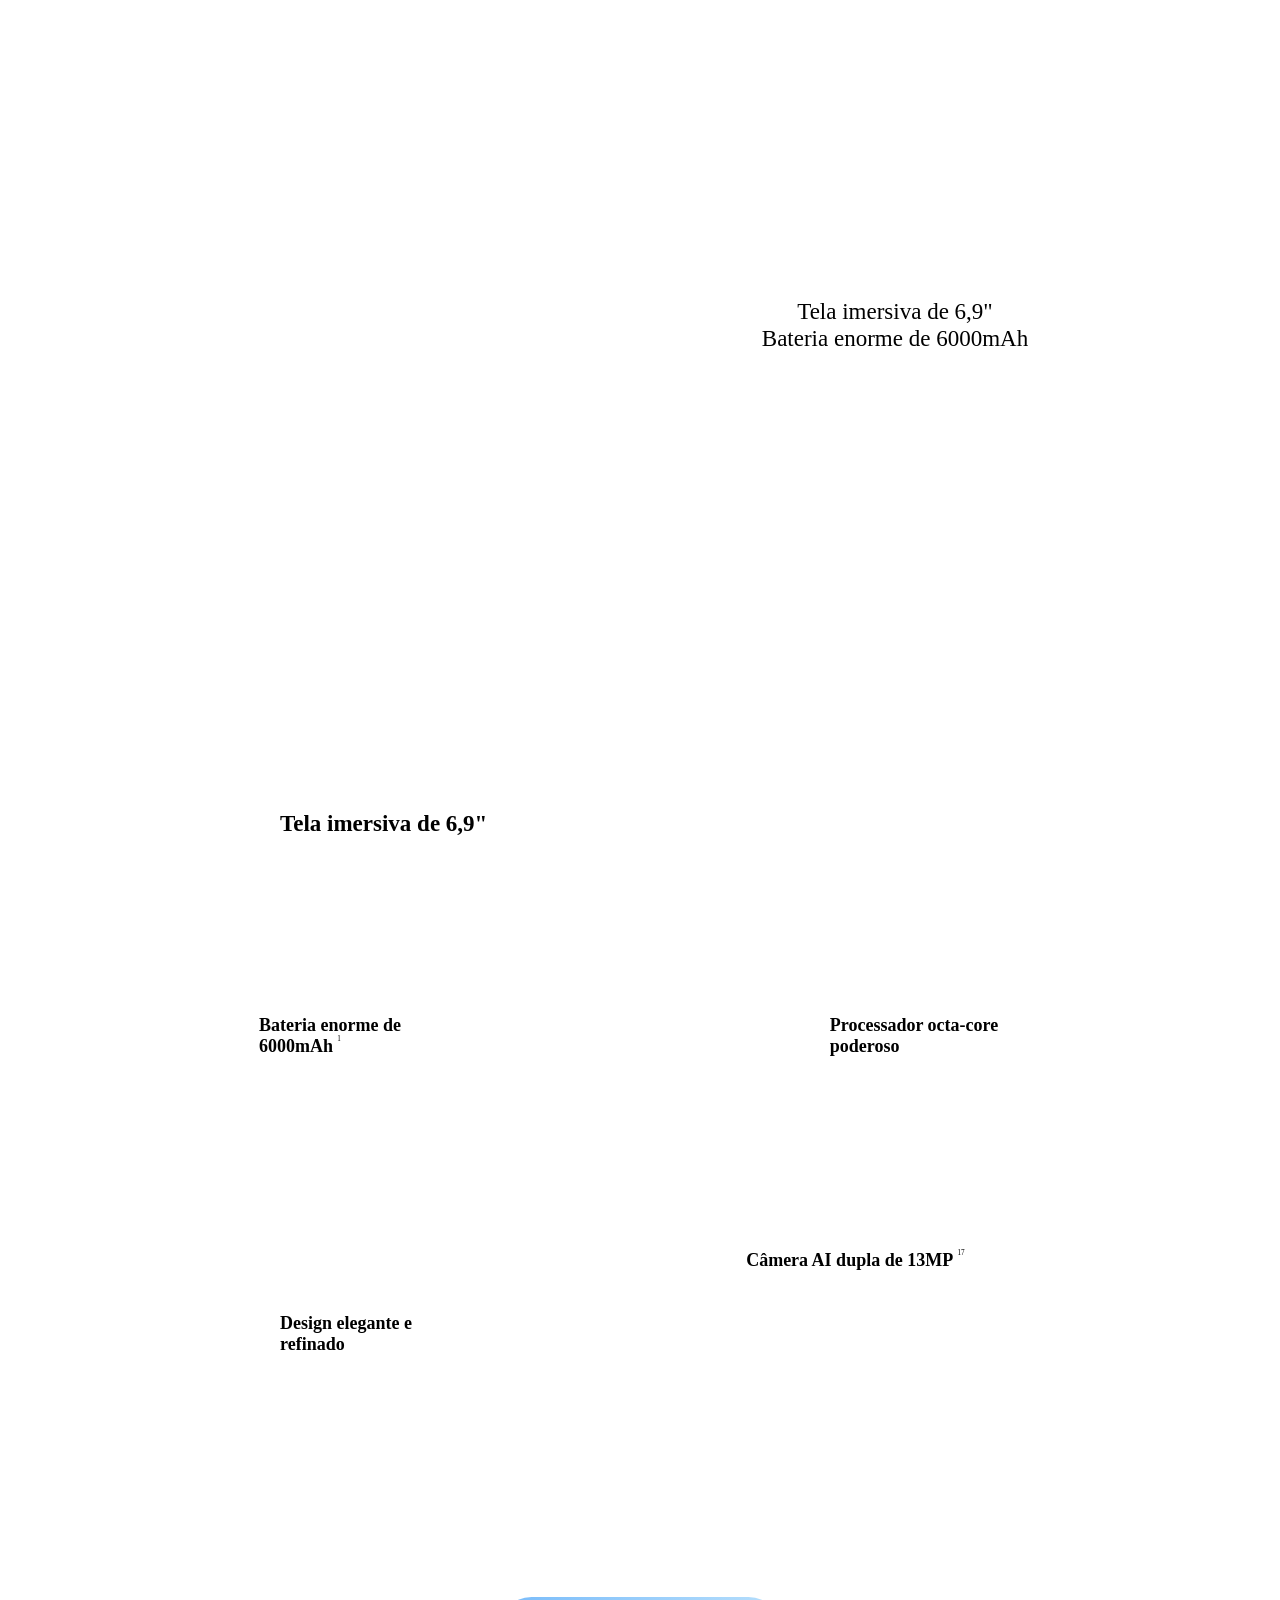
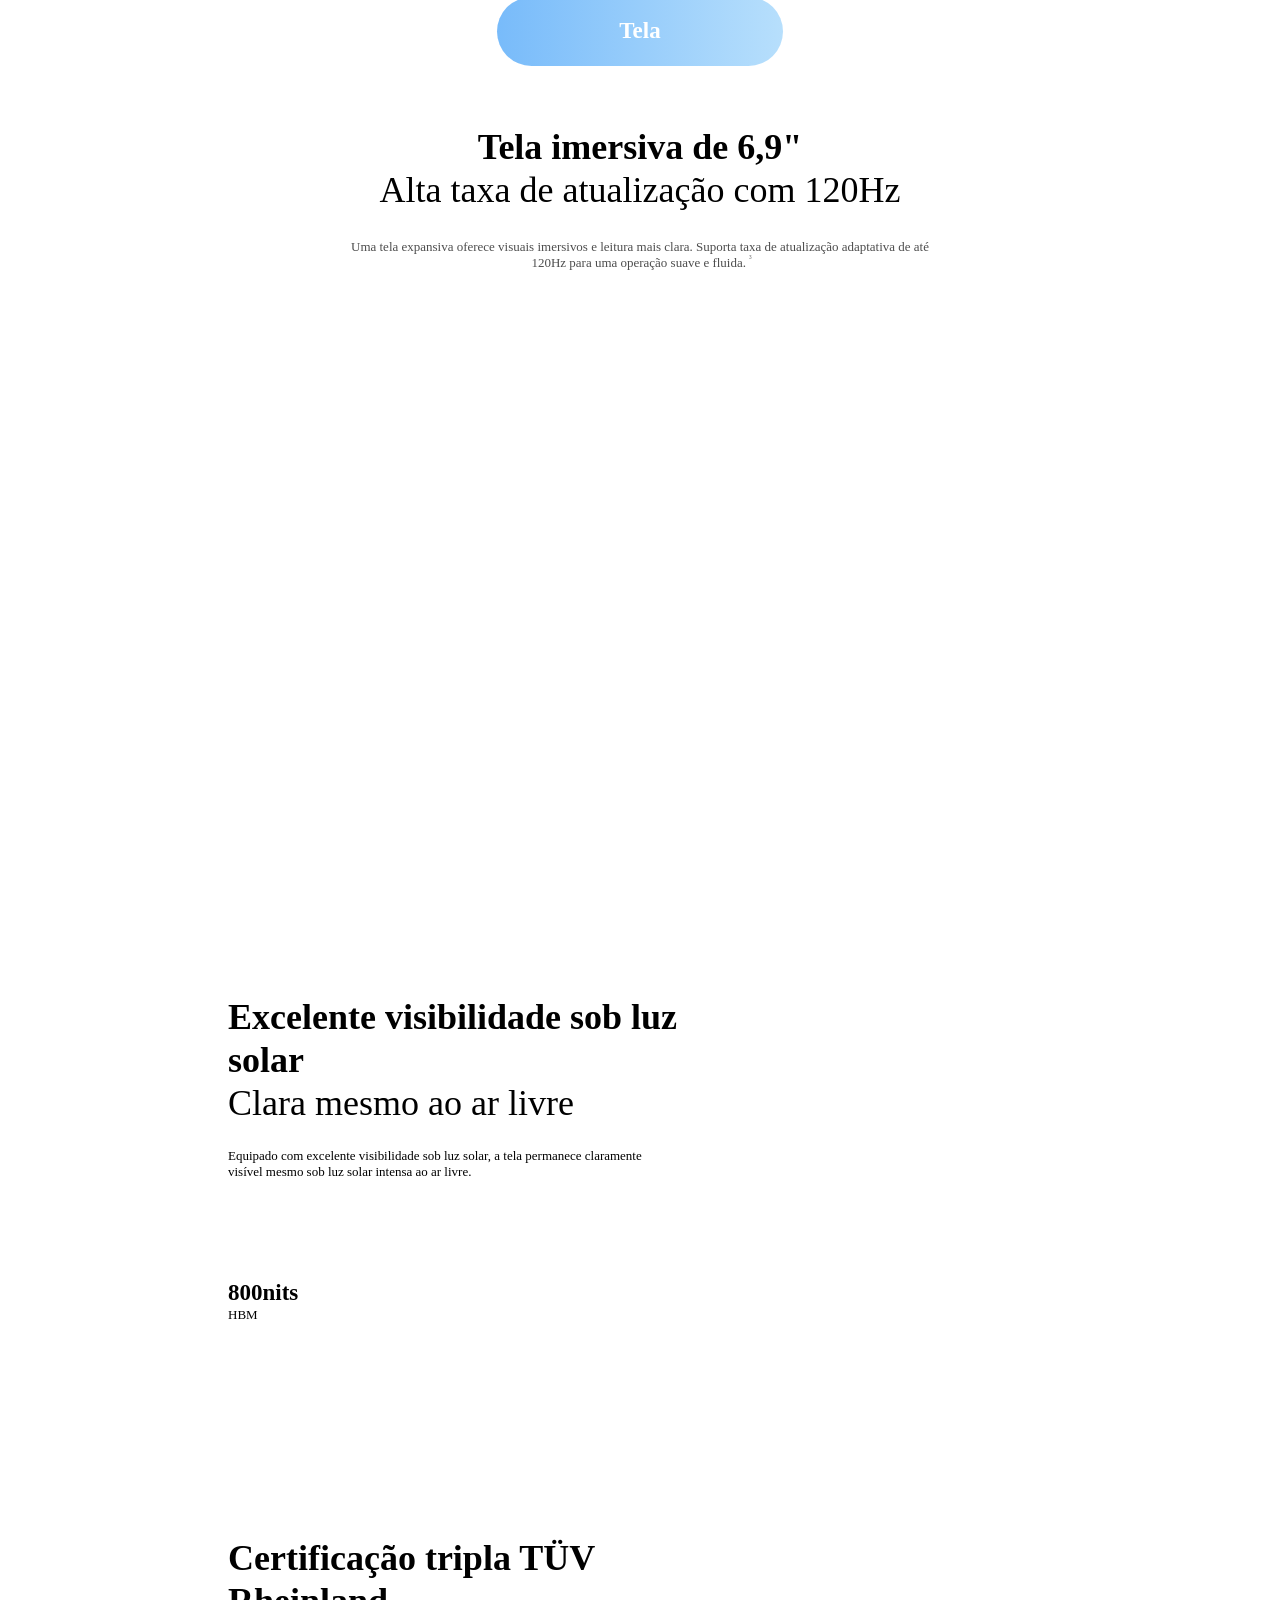
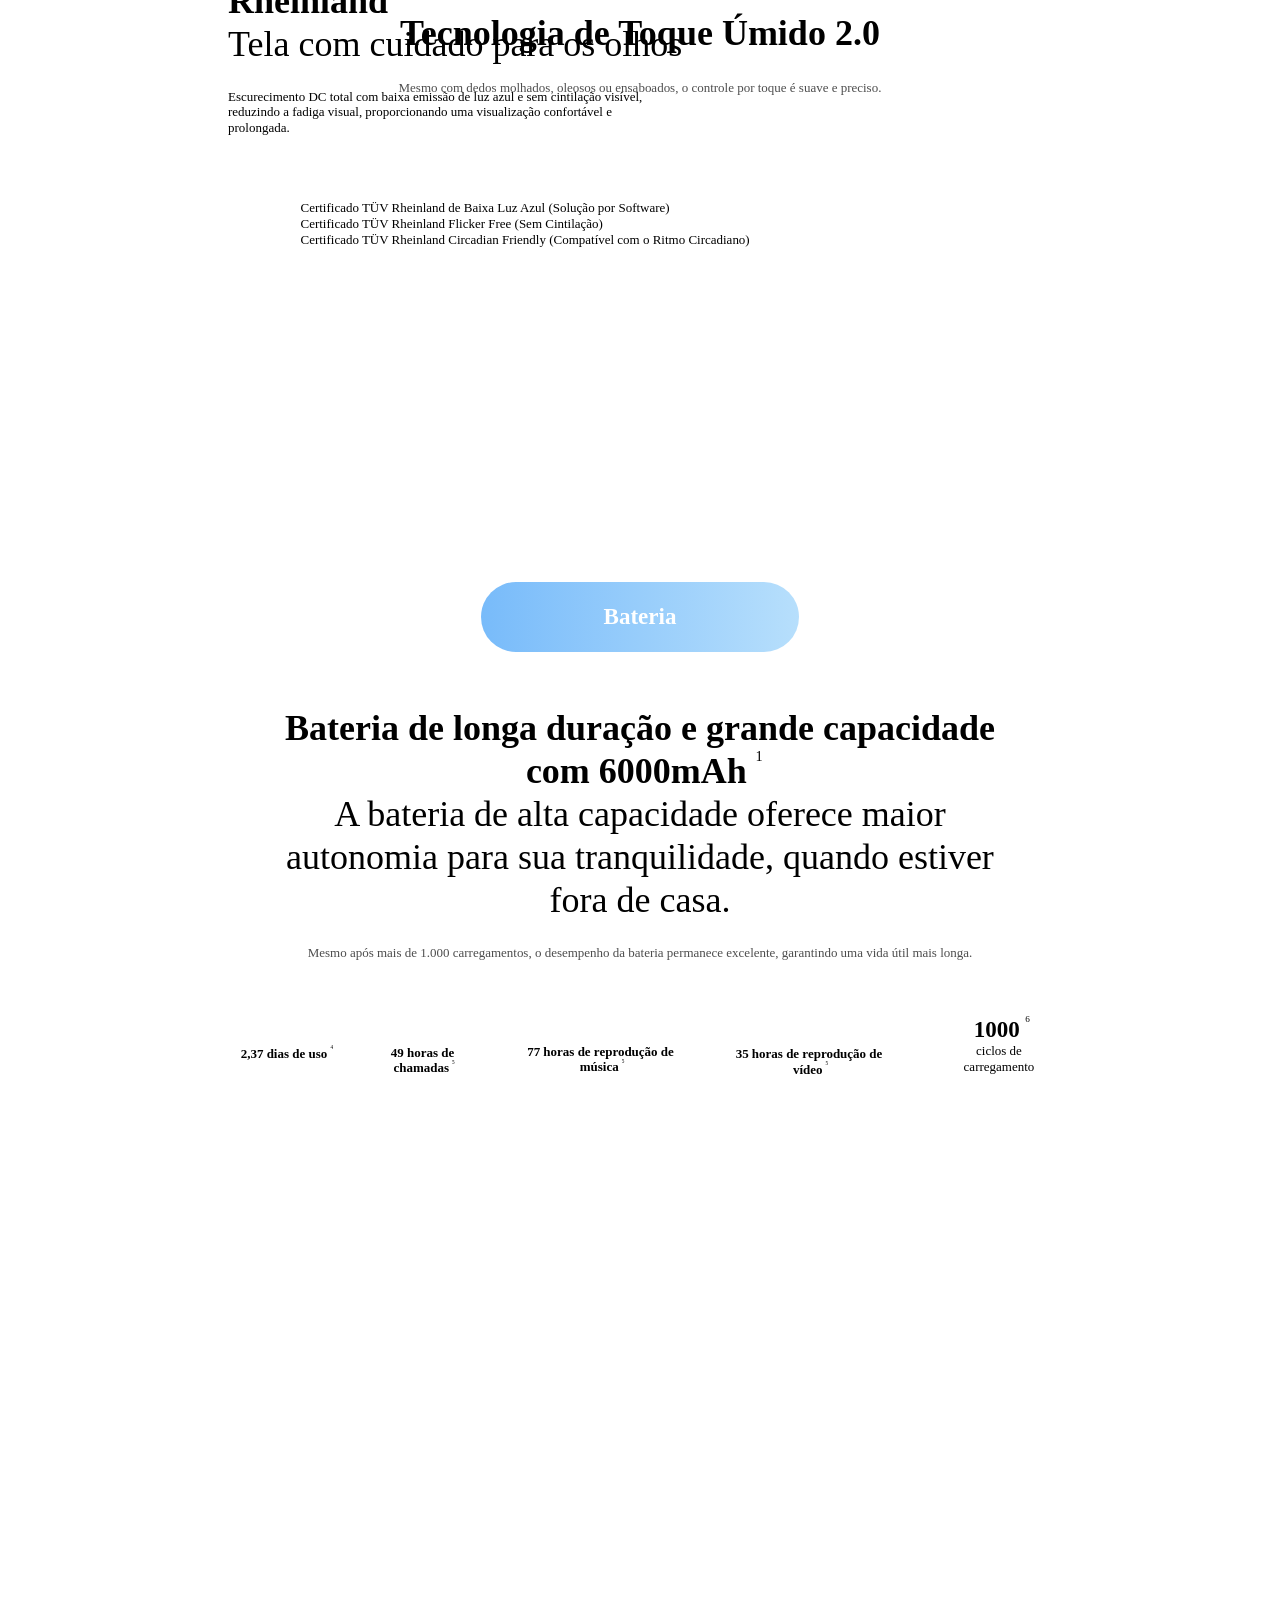
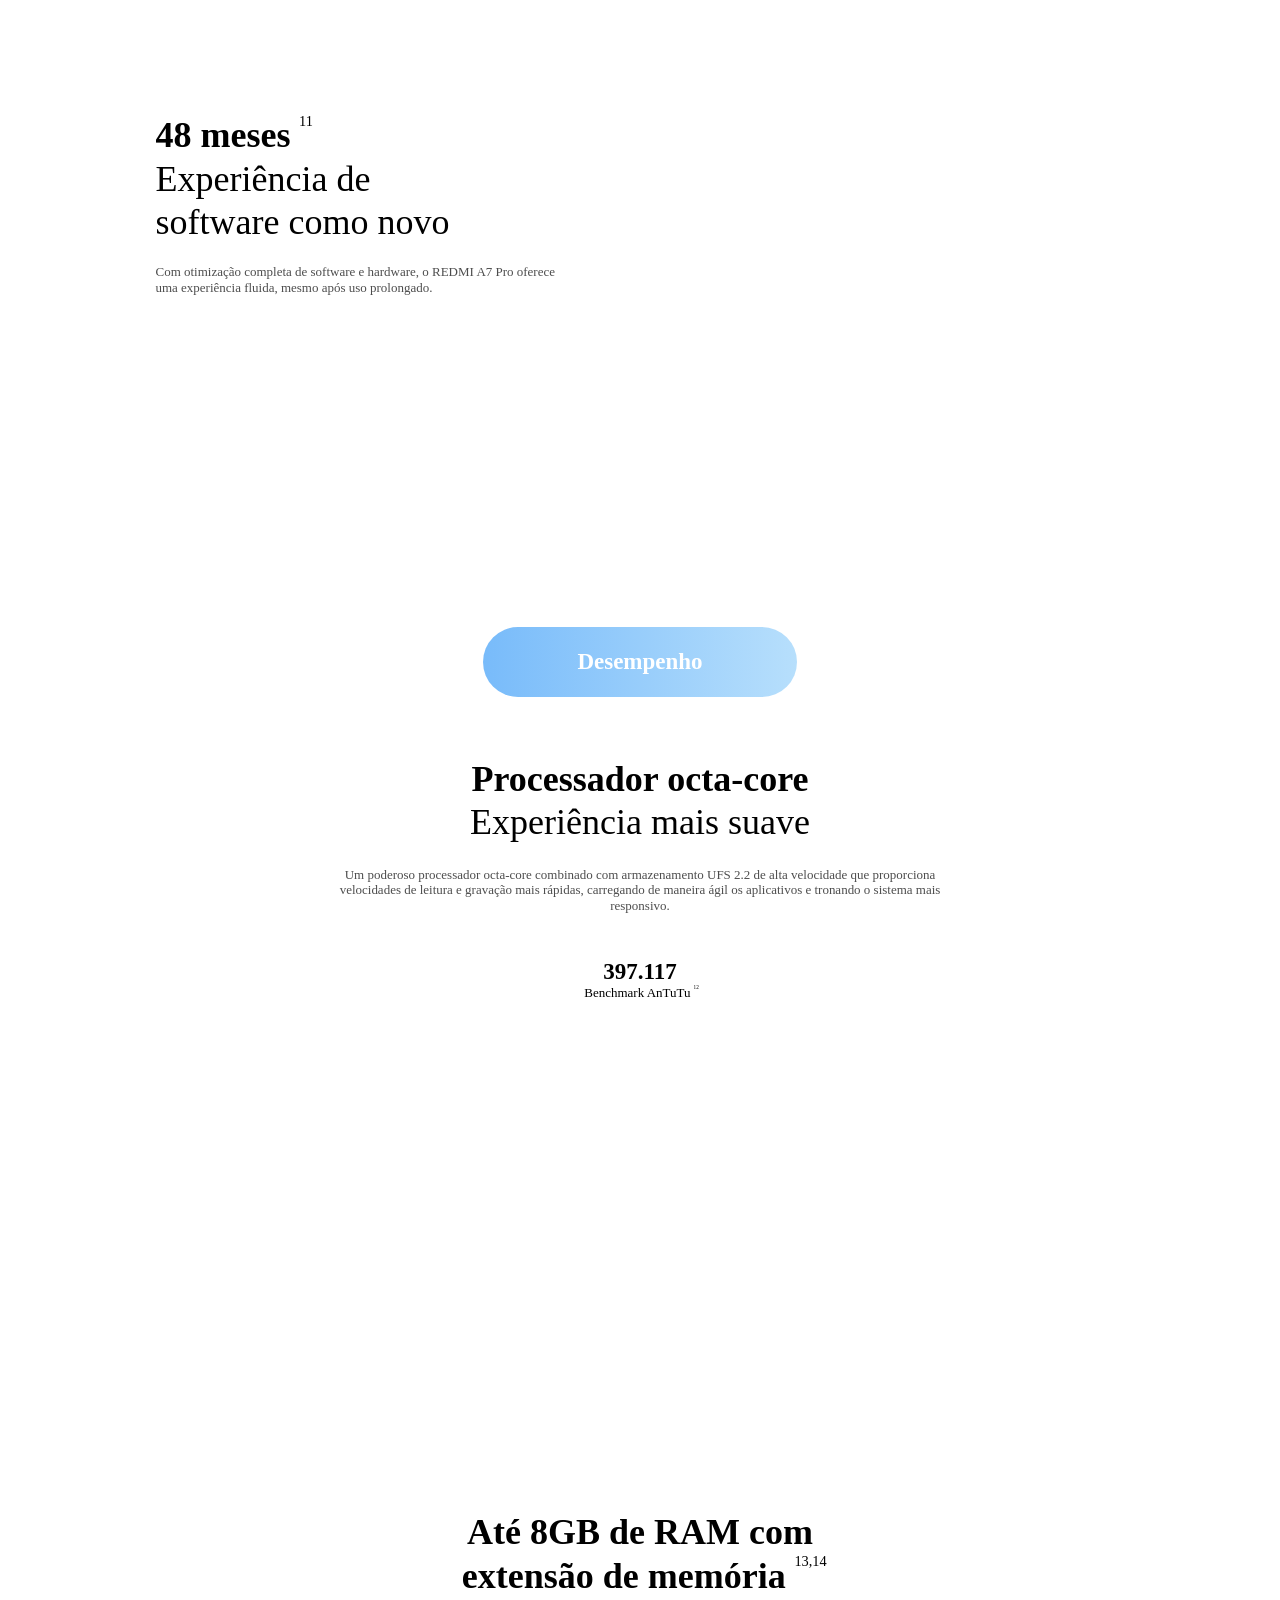
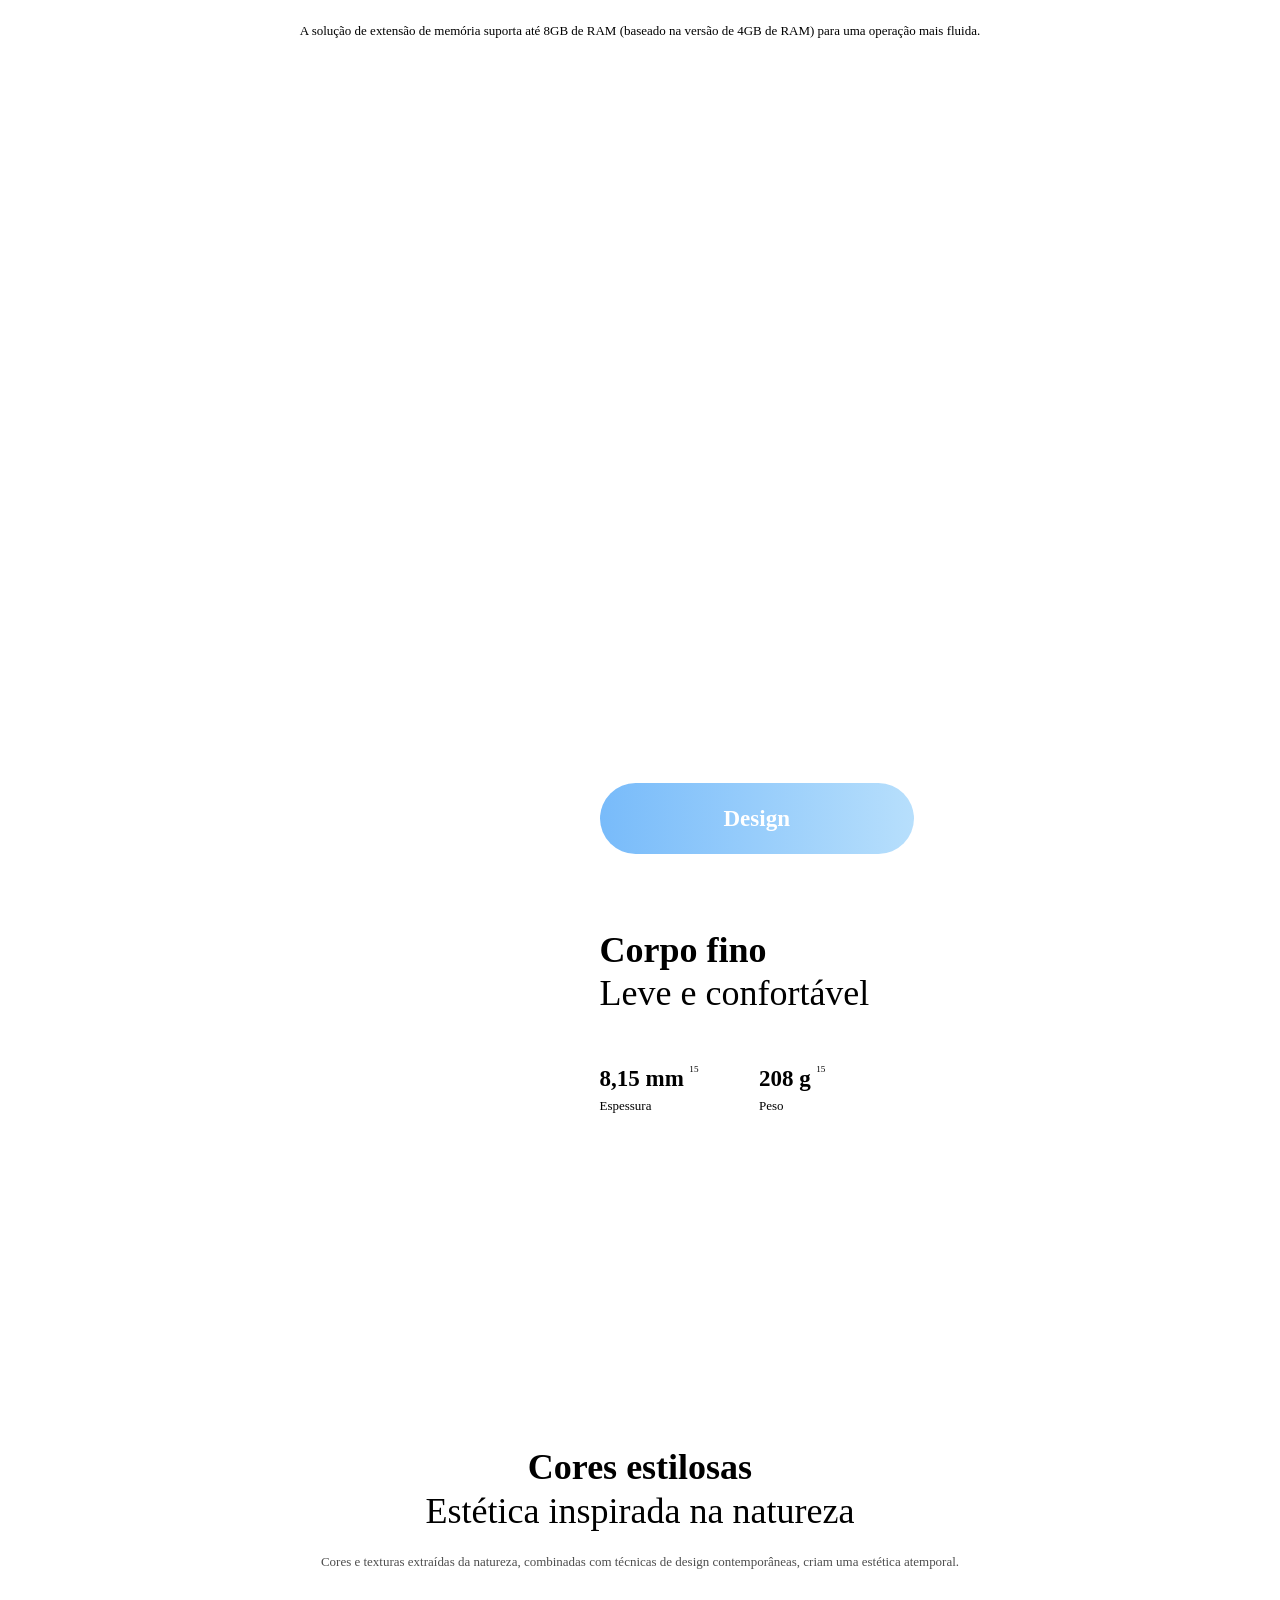
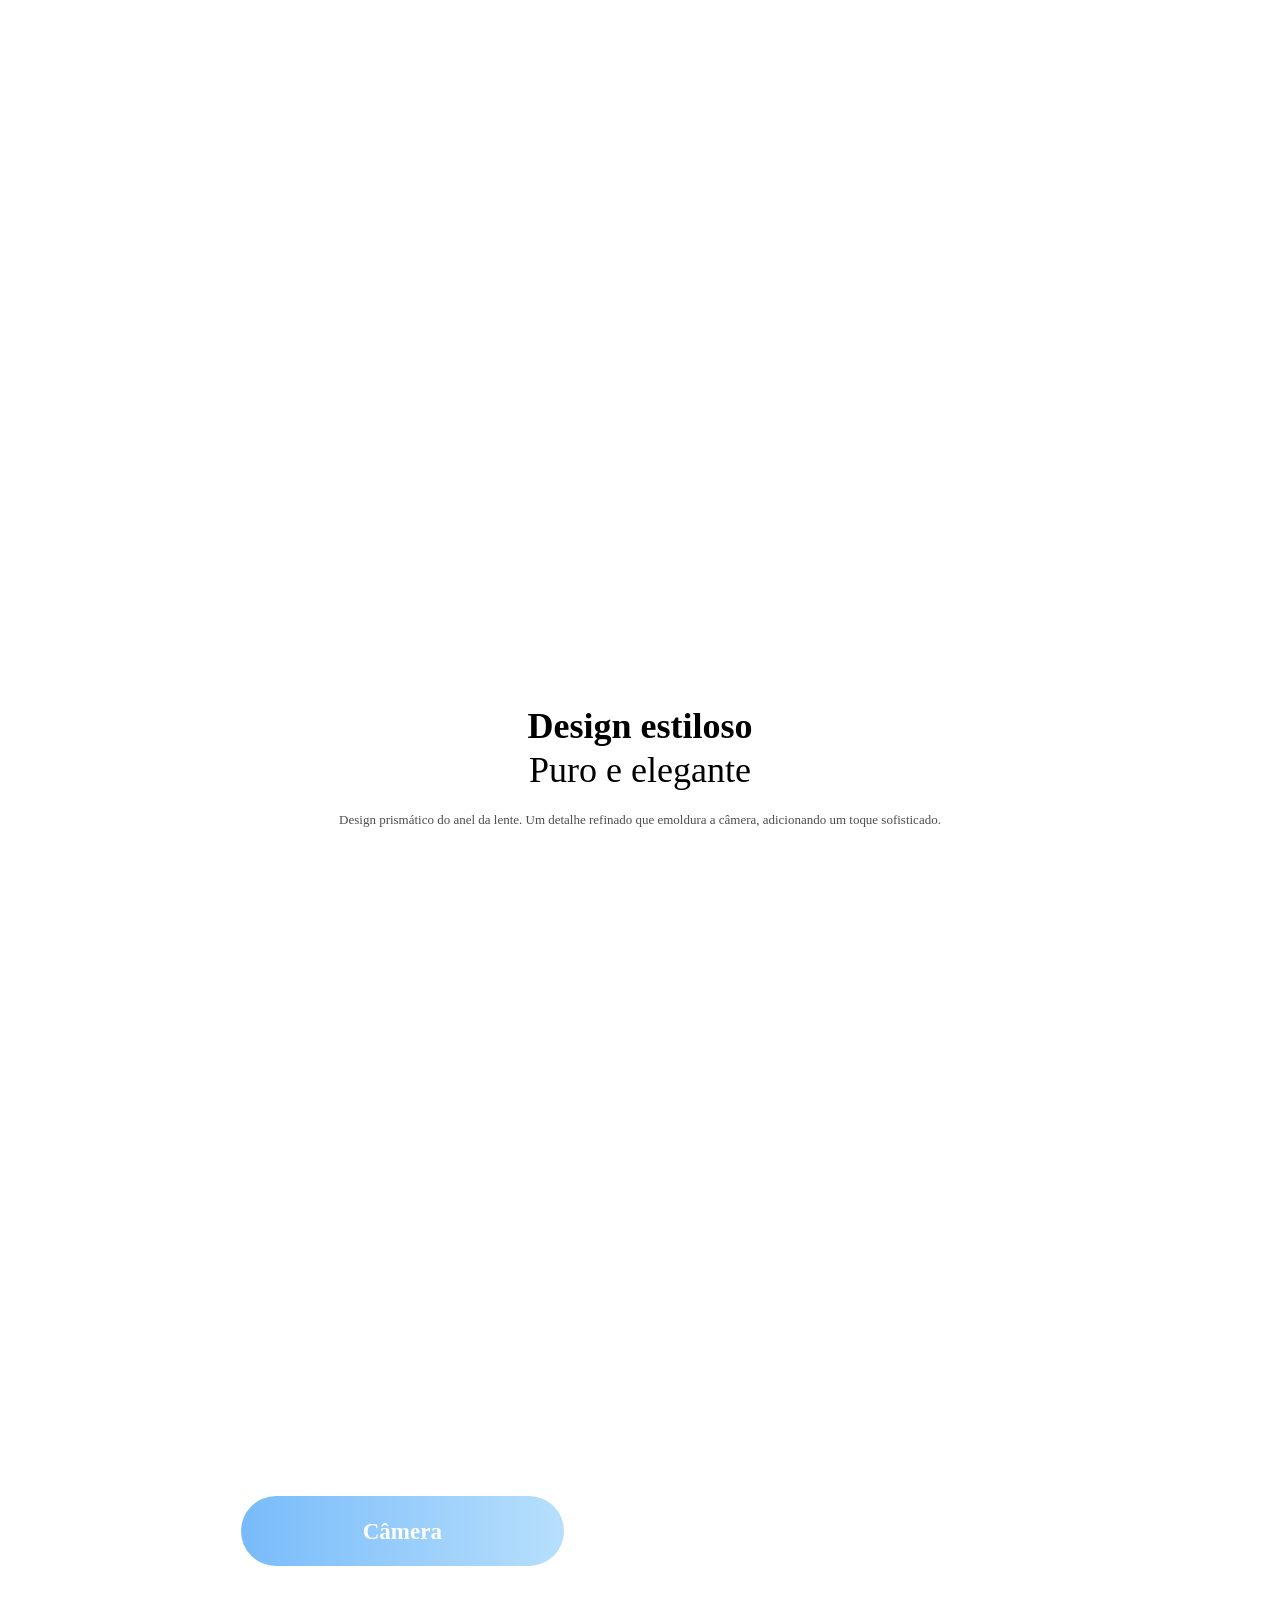
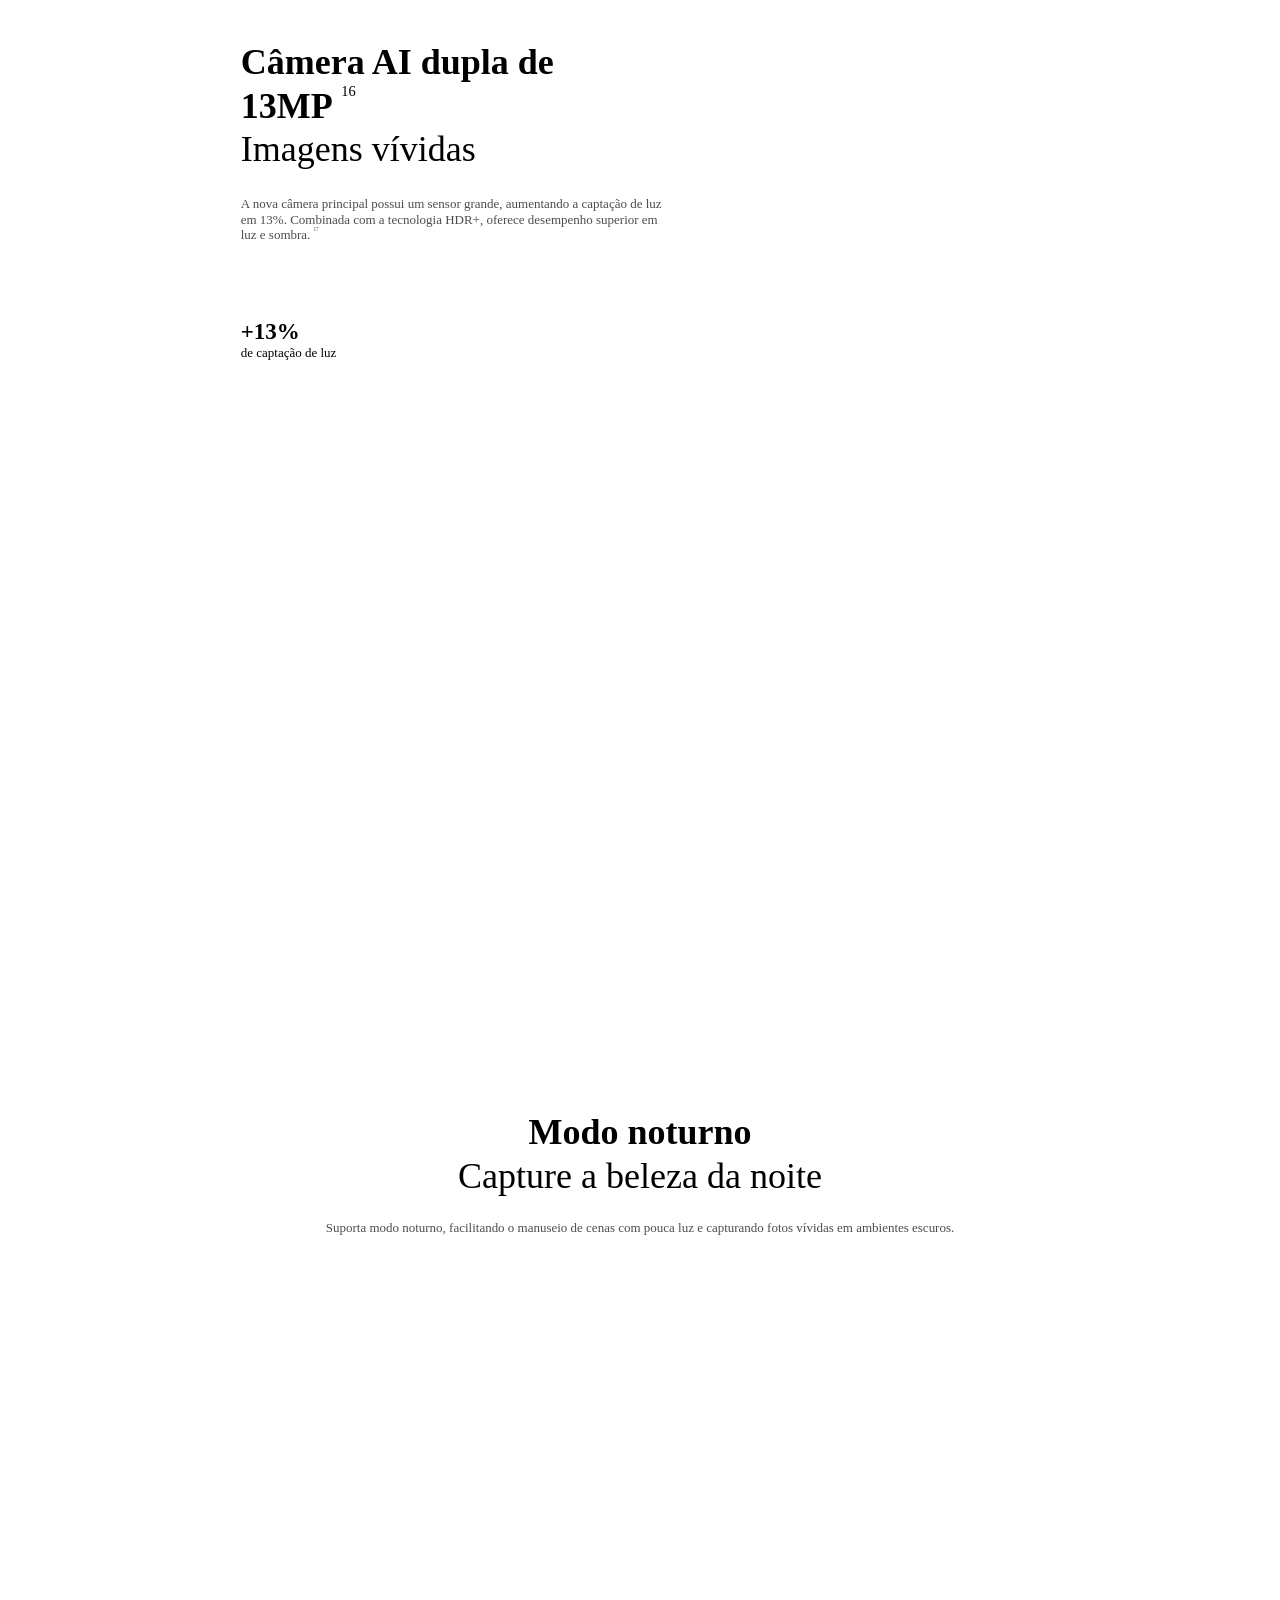
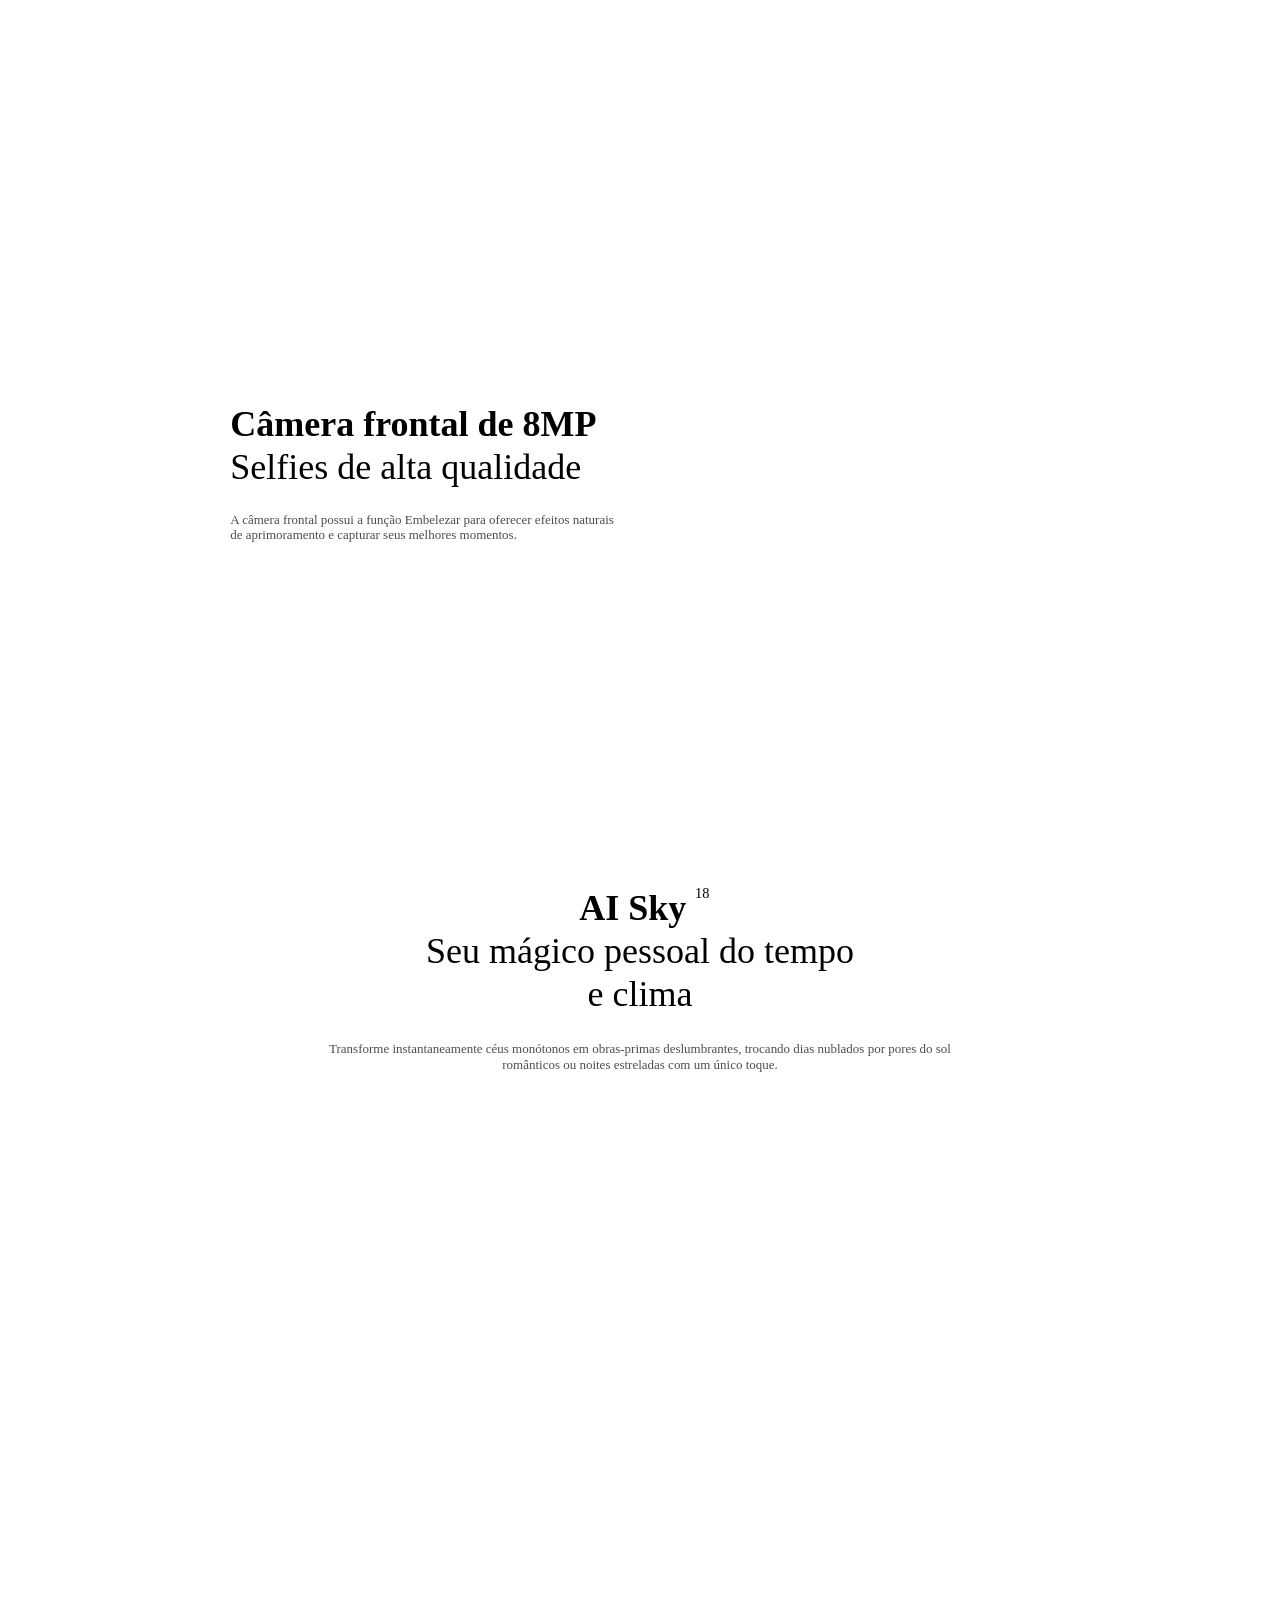
==== commit 3a68c3bb: "vs01" ====
--- a/index.html
+++ b/index.html
@@ -13,7 +13,6 @@
 
 <link rel="stylesheet" type="text/css" href="https://cdn.jsdelivr.net/npm/slick-carousel@1.8.1/slick/slick.css" />
 <script src="https://ajax.googleapis.com/ajax/libs/jquery/3.7.1/jquery.min.js"></script>
-
 
 <script>!function (e, t) { var i = t.documentElement; t.body; function n() { var t = i.clientWidth, n = t >= 1226 ? t / 10 : 122.6; i.style.fontSize = n + "px", e.rootFontSize = n, e.oriRootFontSize = 256 } if (e.addEventListener("resize", (function () { n() }), !1), e.addEventListener("pageshow", (function (e) { e.persisted && n() }), !1), n(), e.devicePixelRatio && e.devicePixelRatio >= 2) { var o = t.createElement("div"), d = t.createElement("body"); o.style.border = "0.5px solid transparent", d.appendChild(o), i.appendChild(d), 1 === o.offsetHeight && i.classList.add("hairlines"), i.removeChild(d) } }(window, document)</script>
 
@@ -225,12 +224,9 @@
 <div class="div108"><span data-key="overview_25" class="xm-text split_text402 f-bold" data-type="text" data-id="fsewjgs4al">35 horas de reprodução de vídeo<sup data-key="sup_5" data-type="sup" data-id="cndeatvz88">5</sup></span></div>
 </div>
 
-<div class="div111 lazy" data-type="bg" data-id="lopi8uxfd2"
-data-background-image="" role="">
+<div class="div111 lazy" data-type="bg" data-id="lopi8uxfd2" data-background-image="" role="">
 <picture class="xm-picture image112">
-<img alt="" data-productname="" class="xm-img lazy" data-id="8bhcjdf2wt"
-data-key=""
-src="https://i02.appmifile.com/mi-com-product/fly-birds/redmi-a7-pro/pc/7b8383a135ac596bad265a38870c6cfe.png"
+<img alt="" data-productname="" class="xm-img lazy" data-id="8bhcjdf2wt" data-key="" src="https://i02.appmifile.com/mi-com-product/fly-birds/redmi-a7-pro/pc/7b8383a135ac596bad265a38870c6cfe.png"
 tabindex="-1" aria-hidden="true" />
 </picture>
 <div class="div113">
@@ -243,269 +239,180 @@
 </div>
 
 <picture class="xm-picture image118">
-<img alt="" data-productname="" class="xm-img lazy" data-id="h1lthtokvu" data-key=""
-src="https://i02.appmifile.com/mi-com-product/fly-birds/redmi-a7-pro/pc/fduhuivufgewiyugv7yg87t3875t6vewgyvbvu.png" />
-</picture>
-<div class="section div119 lazy" data-type="bg" data-id="b84n6x6guw" data-background-image=""
-role="">
+<img alt="" data-productname="" class="xm-img lazy" data-id="h1lthtokvu" data-key="" src="https://i02.appmifile.com/mi-com-product/fly-birds/redmi-a7-pro/pc/fduhuivufgewiyugv7yg87t3875t6vewgyvbvu.png" />
+</picture>
+<div class="section div119 lazy" data-type="bg" data-id="b84n6x6guw" data-background-image="" role="">
 <picture class="xm-picture image120">
-<img alt="" data-productname="" class="xm-img lazy" data-id="387cb0g8at" data-key=""
-src="https://i02.appmifile.com/mi-com-product/fly-birds/redmi-a7-pro/pc/714665dfe1e9123df440545d6de11f40.jpg" />
+<img alt="" data-productname="" class="xm-img lazy" data-id="387cb0g8at" data-key="" src="https://i02.appmifile.com/mi-com-product/fly-birds/redmi-a7-pro/pc/714665dfe1e9123df440545d6de11f40.jpg" />
 </picture>
 <div class="div121">
 <div class="div122">
 <picture class="xm-picture image123">
-<img alt="" data-productname="" class="xm-img lazy" data-id="ljor3wxpbm"
-data-key=""
-src="https://i02.appmifile.com/mi-com-product/fly-birds/redmi-a7-pro/pc/37564a33cbfdecde7f0eee54db72ea49.png" />
-</picture><span data-key="sup_7" class="xm-text googlesup" data-type="text"
-data-id="yw4u2lnx1b">7</span>
-</div>
-<div class="div125"><span data-key="overview_30" class="xm-text split_text396 f-light"
-data-type="text" data-id="xcy9s25c0m">Converse com Gemini, um assistente pessoal de IA realmente útil do Google, para potencializar suas ideias.</span></div>
-</div>
+<img alt="" data-productname="" class="xm-img lazy" data-id="ljor3wxpbm" data-key="" src="https://i02.appmifile.com/mi-com-product/fly-birds/redmi-a7-pro/pc/37564a33cbfdecde7f0eee54db72ea49.png" />
+</picture>
+<span data-key="sup_7" class="xm-text googlesup" data-type="text" data-id="yw4u2lnx1b">7</span>
+</div>
+<div class="div125"><span data-key="overview_30" class="xm-text split_text396 f-light" data-type="text" data-id="xcy9s25c0m">Converse com Gemini, um assistente pessoal de IA realmente útil do Google, para potencializar suas ideias.</span>
+</div>
+</div>
+
 <div class="div126">
 <div class="div127">
-<div class="div128"><span data-key="overview_31"
-class="xm-text split_text395 f-bolder" data-type="text"
-data-id="rg6jm49c4w">Sobreposição Gemini</span></div>
-<div class="div129"><span data-key="overview_32"
-class="xm-text split_text394 f-light" data-type="text"
-data-id="9wugg3yjzr">Acesse rapidamente o Gemini sem trocar de aplicativo</span></div>
-</div>
+<div class="div128"><span data-key="overview_31" class="xm-text split_text395 f-bolder" data-type="text" data-id="rg6jm49c4w">Sobreposição Gemini</span></div>
+<div class="div129"><span data-key="overview_32" class="xm-text split_text394 f-light" data-type="text" data-id="9wugg3yjzr">Acesse rapidamente o Gemini sem trocar de aplicativo</span></div>
+</div>
+
 <div class="div130">
-<div class="div131"><span data-key="overview_33"
-class="xm-text split_text393 f-bolder" data-type="text"
-data-id="73zbv1vrhs">Gemini Ao Vivo</span></div>
-<div class="div132"><span data-key="overview_34"
-class="xm-text split_text392 f-light" data-type="text"
-data-id="401pandccn">Entre ao vivo para conversar com o Gemini. Compartilhe até sua câmera ou tela nas conversas ao vivo com o Gemini.</span></div>
-</div>
+<div class="div131"><span data-key="overview_33" class="xm-text split_text393 f-bolder" data-type="text" data-id="73zbv1vrhs">Gemini Ao Vivo</span></div>
+<div class="div132"><span data-key="overview_34" class="xm-text split_text392 f-light" data-type="text" data-id="401pandccn">Entre ao vivo para conversar com o Gemini. Compartilhe até sua câmera ou tela nas conversas ao vivo com o Gemini.</span></div>
+</div>
+
 <div class="div133">
-<div class="div134"><span data-key="overview_35"
-class="xm-text split_text391 f-bolder" data-type="text"
-data-id="9lpo26wwnh">Geração de Imagens</span></div>
-<div class="div135"><span data-key="overview_36"
-class="xm-text split_text390 f-light" data-type="text"
-data-id="irrht55jko">Crie imagens impressionantes com o Gemini</span></div>
-</div>
+<div class="div134"><span data-key="overview_35" class="xm-text split_text391 f-bolder" data-type="text" data-id="9lpo26wwnh">Geração de Imagens</span></div>
+<div class="div135"><span data-key="overview_36" class="xm-text split_text390 f-light" data-type="text" data-id="irrht55jko">Crie imagens impressionantes com o Gemini</span></div>
+</div>
+
 <div class="div136">
-<div class="div137"><span data-key="overview_37"
-class="xm-text split_text389 f-bolder" data-type="text"
-data-id="1p3qrx3x9m">Apps conectados</span></div>
-<div class="div138"><span data-key="overview_38"
-class="xm-text split_text388 f-light" data-type="text"
-data-id="pybenr3psc">Obtenha informações e tome ações entre apps no Gemini, inclusive com apps Xiaomi.</span></div>
-</div>
-</div>
-</div>
-<div class="section div139 lazy" data-type="bg" data-id="qt35gv1zhg" data-background-image=""
-role="">
+<div class="div137"><span data-key="overview_37" class="xm-text split_text389 f-bolder" data-type="text" data-id="1p3qrx3x9m">Apps conectados</span></div>
+<div class="div138"><span data-key="overview_38" class="xm-text split_text388 f-light" data-type="text" data-id="pybenr3psc">Obtenha informações e tome ações entre apps no Gemini, inclusive com apps Xiaomi.</span></div>
+</div>
+</div>
+</div>
+
+<div class="section div139 lazy" data-type="bg" data-id="qt35gv1zhg" data-background-image="" role="">
 <picture class="xm-picture image140">
-<img alt="" data-productname="" class="xm-img lazy" data-id="sny6ksa9yk" data-key=""
-src="https://i02.appmifile.com/mi-com-product/fly-birds/redmi-a7-pro/pc/3d3375e7d41fc748783e7e5072577f0e.jpg" />
+<img alt="" data-productname="" class="xm-img lazy" data-id="sny6ksa9yk" data-key="" src="https://i02.appmifile.com/mi-com-product/fly-birds/redmi-a7-pro/pc/3d3375e7d41fc748783e7e5072577f0e.jpg" />
 </picture>
 <div class="div141">
 <div class="div142">
 <picture class="xm-picture image143">
-<img alt="" data-productname="" class="xm-img lazy" data-id="i9wkd8rwd4"
-data-key=""
-src="https://i02.appmifile.com/mi-com-product/fly-birds/redmi-a7-pro/pc/2cf95955612f6d030d8177893c8cd68d.png" />
-</picture><span data-key="sup_8" class="xm-text googlesup_2" data-type="text"
-data-id="y0c87e5qk6">8</span>
-</div>
-<div class="div145"><span data-key="overview_40" class="xm-text split_text386 f-light"
-data-type="text" data-id="1pd5z80uwd">Pesquise instantaneamente o que você vê no seu telefone. Uma ação simples inicia uma busca no Google sem sair do app ou conteúdo em que você está. Pesquise qualquer imagem, vídeo ou texto na sua tela, circule, destaque, rabisque ou toque para identificar o que você quer saber, sem necessidade de capturas de tela.</span></div>
-</div>
-</div>
-<div class="section div146 lazy" data-type="bg" data-id="m4tu8tqusl" data-background-image=""
-role="">
+<img alt="" data-productname="" class="xm-img lazy" data-id="i9wkd8rwd4" data-key="" src="https://i02.appmifile.com/mi-com-product/fly-birds/redmi-a7-pro/pc/2cf95955612f6d030d8177893c8cd68d.png" />
+</picture><span data-key="sup_8" class="xm-text googlesup_2" data-type="text" data-id="y0c87e5qk6">8</span>
+</div>
+<div class="div145"><span data-key="overview_40" class="xm-text split_text386 f-light" data-type="text" data-id="1pd5z80uwd">Pesquise instantaneamente o que você vê no seu telefone. Uma ação simples inicia uma busca no Google sem sair do app ou conteúdo em que você está. Pesquise qualquer imagem, vídeo ou texto na sua tela, circule, destaque, rabisque ou toque para identificar o que você quer saber, sem necessidade de capturas de tela.</span></div>
+</div>
+</div>
+
+<div class="section div146 lazy" data-type="bg" data-id="m4tu8tqusl" data-background-image="" role="">
 <picture class="xm-picture image147">
-<img alt="" data-productname="" class="xm-img lazy" data-id="lloazxgt5c" data-key=""
-src="https://i02.appmifile.com/mi-com-product/fly-birds/redmi-a7-pro/pc/duhuichuighwuyge672t456r25rdfgvc.jpg?q=100" />
+<img alt="" data-productname="" class="xm-img lazy" data-id="lloazxgt5c" data-key="" src="https://i02.appmifile.com/mi-com-product/fly-birds/redmi-a7-pro/pc/duhuichuighwuyge672t456r25rdfgvc.jpg?q=100" />
 </picture>
 <div class="div148">
-<div class="div149"><span data-key="overview_41" class="xm-text split_text385 f-bold"
-data-type="text" data-id="j3j9gadzcb">Xiaomi HyperIsland<sup data-key="sup_9"
-data-type="sup" data-id="5qrt7lmxbc">9</sup></span></div>
-<div class="div152"><span data-key="overview_42" class="xm-text split_text383 f-light"
-data-type="text" data-id="1pmfjx2iq2">Tudo o que você precisa para ficar de olho. Em um só lugar.</span></div>
-<div class="div153"><span data-key="overview_43" class="xm-text split_text382 f-light"
-data-type="text" data-id="t9ljhe478n">Coloque o controle na ponta dos dedos, confira informações rapidamente, mude de tela com fluidez, deslize para baixo para abrir o widget e arraste para compartilhar o que quiser.</span></div>
-</div>
-</div>
-<div class="section div154 lazy" data-type="bg" data-id="r34k5bxgkd" data-background-image=""
-role="">
+<div class="div149"><span data-key="overview_41" class="xm-text split_text385 f-bold" data-type="text" data-id="j3j9gadzcb">Xiaomi HyperIsland<sup data-key="sup_9" data-type="sup" data-id="5qrt7lmxbc">9</sup></span></div>
+<div class="div152"><span data-key="overview_42" class="xm-text split_text383 f-light" data-type="text" data-id="1pmfjx2iq2">Tudo o que você precisa para ficar de olho. Em um só lugar.</span></div>
+<div class="div153"><span data-key="overview_43" class="xm-text split_text382 f-light" data-type="text" data-id="t9ljhe478n">Coloque o controle na ponta dos dedos, confira informações rapidamente, mude de tela com fluidez, deslize para baixo para abrir o widget e arraste para compartilhar o que quiser.</span></div>
+</div>
+</div>
+
+<div class="section div154 lazy" data-type="bg" data-id="r34k5bxgkd" data-background-image="" role="">
 <picture class="xm-picture image155">
-<img alt="" data-productname="" class="xm-img lazy" data-id="q6s2fgs2el" data-key=""
-src="https://i02.appmifile.com/mi-com-product/fly-birds/redmi-a7-pro/pc/b297ef02e417a57df6960a1ecb60f4ba.jpg"
-tabindex="-1" aria-hidden="true" />
+<img alt="" data-productname="" class="xm-img lazy" data-id="q6s2fgs2el" data-key="" src="https://i02.appmifile.com/mi-com-product/fly-birds/redmi-a7-pro/pc/b297ef02e417a57df6960a1ecb60f4ba.jpg" tabindex="-1" aria-hidden="true" />
 </picture>
 <div class="div156">
 <div class="div157">
-<div class="div158"><span data-key="overview_44"
-class="xm-text split_text381 f-bold" data-type="text"
-data-id="mkd6l5gt41">Interconectividade Xiaomi<sup data-key="sup_10"
-data-type="sup" data-id="e3cvpy7s7n">10</sup></span></div>
-<div class="div161"><span data-key="overview_45"
-class="xm-text split_text379 f-light" data-type="text"
-data-id="s672olodde">Permite colaboração perfeita entre telas em todos os seus dispositivos.</span></div>
+<div class="div158"><span data-key="overview_44" class="xm-text split_text381 f-bold" data-type="text" data-id="mkd6l5gt41">Interconectividade Xiaomi<sup data-key="sup_10" data-type="sup" data-id="e3cvpy7s7n">10</sup></span></div>
+<div class="div161"><span data-key="overview_45" class="xm-text split_text379 f-light" data-type="text" data-id="s672olodde">Permite colaboração perfeita entre telas em todos os seus dispositivos.</span></div>
 </div>
 <div class="div162">
 <div class="div163">
 <picture class="xm-picture image164">
-<img alt="" data-productname="" class="xm-img lazy" data-id="9q9wkzgmqp"
-data-key=""
-src="https://i02.appmifile.com/mi-com-product/fly-birds/redmi-a7-pro/pc/388ac743adda31f60966e1e184616662.png" />
-</picture>
-<div class="div165"><span data-key="overview_46"
-class="xm-text split_text378 f-bold" data-type="text"
-data-id="2vjyg782p8">Xiaomi Share</span></div>
-</div>
+<img alt="" data-productname="" class="xm-img lazy" data-id="9q9wkzgmqp" data-key="" src="https://i02.appmifile.com/mi-com-product/fly-birds/redmi-a7-pro/pc/388ac743adda31f60966e1e184616662.png" />
+</picture>
+<div class="div165"><span data-key="overview_46" class="xm-text split_text378 f-bold" data-type="text" data-id="2vjyg782p8">Xiaomi Share</span></div>
+</div>
+
 <div class="div166">
 <picture class="xm-picture image167">
-<img alt="" data-productname="" class="xm-img lazy" data-id="g8bklid04s"
-data-key=""
-src="https://i02.appmifile.com/mi-com-product/fly-birds/redmi-a7-pro/pc/eef0eac8902924ef2d10165347b03700.png" />
-</picture>
-<div class="div168"><span data-key="overview_47"
-class="xm-text split_text377 f-bold" data-type="text"
-data-id="cjuegk6yme">Sincronização de chamadas</span></div>
-</div>
+<img alt="" data-productname="" class="xm-img lazy" data-id="g8bklid04s" data-key="" src="https://i02.appmifile.com/mi-com-product/fly-birds/redmi-a7-pro/pc/eef0eac8902924ef2d10165347b03700.png" />
+</picture>
+<div class="div168"><span data-key="overview_47" class="xm-text split_text377 f-bold" data-type="text" data-id="cjuegk6yme">Sincronização de chamadas</span></div>
+</div>
+
 <div class="div169">
 <picture class="xm-picture image170">
-<img alt="" data-productname="" class="xm-img lazy" data-id="vv72hk2v85"
-data-key=""
-src="https://i02.appmifile.com/mi-com-product/fly-birds/redmi-a7-pro/pc/a0dd8ea535aab8abfdce9239cde7ac7d.png" />
-</picture>
-<div class="div171"><span data-key="overview_48"
-class="xm-text split_text376 f-bold" data-type="text"
-data-id="0wm1yzaf0h">Área de transferência compartilhada</span></div>
-</div>
-</div>
-</div>
-</div>
-
-<div class="section div172 lazy" data-type="bg" data-id="mgktm24dyp" data-background-image=""
-role="">
+<img alt="" data-productname="" class="xm-img lazy" data-id="vv72hk2v85" data-key="" src="https://i02.appmifile.com/mi-com-product/fly-birds/redmi-a7-pro/pc/a0dd8ea535aab8abfdce9239cde7ac7d.png" />
+</picture>
+<div class="div171"><span data-key="overview_48" class="xm-text split_text376 f-bold" data-type="text" data-id="0wm1yzaf0h">Área de transferência compartilhada</span></div>
+</div>
+</div>
+</div>
+</div>
+
+<div class="section div172 lazy" data-type="bg" data-id="mgktm24dyp" data-background-image="" role="">
 <picture class="xm-picture image173">
-<img alt="" data-productname="" class="xm-img lazy" data-id="tkb8llop0h" data-key=""
-src="https://i02.appmifile.com/mi-com-product/fly-birds/redmi-a7-pro/pc/xvysvxyavdyuwfdv25r56xrddfx5te56fgx.png" />
+<img alt="" data-productname="" class="xm-img lazy" data-id="tkb8llop0h" data-key="" src="https://i02.appmifile.com/mi-com-product/fly-birds/redmi-a7-pro/pc/xvysvxyavdyuwfdv25r56xrddfx5te56fgx.png" />
 </picture>
 <div class="div174">
-<div class="div175"><span data-key="overview_49" class="xm-text split_text375 f-bold"
-data-type="text" data-id="jtlyfkfwfc">48 meses<sup data-key="sup_11"
-data-type="sup" data-id="1236mf8r9r">11</sup></span></div>
-<div class="div178"><span data-key="overview_50" class="xm-text split_text373 f-light"
-data-type="text" data-id="pmv9xq4x7k">Experiência de software como novo</span></div>
-<div class="div179"><span data-key="overview_51" class="xm-text split_text372 f-light"
-data-type="text" data-id="vikbwwtb8t">Com otimização completa de software e hardware, o REDMI A7 Pro oferece uma experiência fluida, mesmo após uso prolongado.</span></div>
-</div>
-</div>
-
-<div class="section div180 lazy" data-type="bg" data-id="wft3vf10ap" data-background-image=""
-role="">
+<div class="div175"><span data-key="overview_49" class="xm-text split_text375 f-bold" data-type="text" data-id="jtlyfkfwfc">48 meses<sup data-key="sup_11" data-type="sup" data-id="1236mf8r9r">11</sup></span></div>
+<div class="div178"><span data-key="overview_50" class="xm-text split_text373 f-light" data-type="text" data-id="pmv9xq4x7k">Experiência de software como novo</span></div>
+<div class="div179"><span data-key="overview_51" class="xm-text split_text372 f-light" data-type="text" data-id="vikbwwtb8t">Com otimização completa de software e hardware, o REDMI A7 Pro oferece uma experiência fluida, mesmo após uso prolongado.</span></div>
+</div>
+</div>
+
+<div class="section div180 lazy" data-type="bg" data-id="wft3vf10ap" data-background-image="" role="">
 <picture class="xm-picture image181">
-<img alt="" data-productname="" class="xm-img lazy" data-id="lxucloi87k" data-key=""
-src="https://i02.appmifile.com/mi-com-product/fly-birds/redmi-a7-pro/pc/fbuegcubuwfgbvbiugfh728t63dytfyutfvycyvd.png" />
+<img alt="" data-productname="" class="xm-img lazy" data-id="lxucloi87k" data-key="" src="https://i02.appmifile.com/mi-com-product/fly-birds/redmi-a7-pro/pc/fbuegcubuwfgbvbiugfh728t63dytfyutfvycyvd.png" />
 </picture>
 <div class="div182">
-<div class="div183"><span data-key="overview_52" class="xm-text split_text371 f-bold"
-data-type="text" data-id="zbrmfxh0uq">Desempenho</span></div>
+<div class="div183"><span data-key="overview_52" class="xm-text split_text371 f-bold" data-type="text" data-id="zbrmfxh0uq">Desempenho</span></div>
 <div class="div186">
-<div class="div187"><span data-key="overview_53"
-class="xm-text split_text370 f-bold" data-type="text"
-data-id="ci5r6li8c5">Processador octa-core</span></div>
-<div class="div188"><span data-key="overview_54"
-class="xm-text split_text369 f-light" data-type="text"
-data-id="lj2hdp323u">Experiência mais suave</span></div>
-<div class="div189"><span data-key="overview_55"
-class="xm-text split_text368 f-light" data-type="text"
-data-id="q7x31mmqw6">Um poderoso processador octa-core combinado com armazenamento UFS 2.2 de alta velocidade que proporciona velocidades de leitura e gravação mais rápidas, carregando de maneira ágil os aplicativos e tronando o sistema mais responsivo.</span></div>
-</div>
+<div class="div187"><span data-key="overview_53" class="xm-text split_text370 f-bold" data-type="text" data-id="ci5r6li8c5">Processador octa-core</span></div>
+<div class="div188"><span data-key="overview_54" class="xm-text split_text369 f-light" data-type="text" data-id="lj2hdp323u">Experiência mais suave</span></div>
+<div class="div189"><span data-key="overview_55" class="xm-text split_text368 f-light" data-type="text" data-id="q7x31mmqw6">Um poderoso processador octa-core combinado com armazenamento UFS 2.2 de alta velocidade que proporciona velocidades de leitura e gravação mais rápidas, carregando de maneira ágil os aplicativos e tronando o sistema mais responsivo.</span></div>
+</div>
+
 <div class="div190">
-<div class="div191"><span data-key="overview_56"
-class="xm-text split_text367 f-bold" data-type="text"
-data-id="t7af5rz0i">397.117</span></div>
-<div class="div192"><span data-key="overview_57"
-class="xm-text split_text366 f-light" data-type="text"
-data-id="33nxmf3m55">Benchmark AnTuTu<sup data-key="sup_12" data-type="sup"
-data-id="6mz3cho8nc">12</sup></span></div>
-</div>
-</div>
-</div>
-
-<div class="section div195 lazy" data-type="bg" data-id="fawbbll2yk" data-background-image=""
-role="">
+<div class="div191"><span data-key="overview_56" class="xm-text split_text367 f-bold" data-type="text" data-id="t7af5rz0i">397.117</span></div>
+<div class="div192"><span data-key="overview_57" class="xm-text split_text366 f-light" data-type="text" data-id="33nxmf3m55">Benchmark AnTuTu<sup data-key="sup_12" data-type="sup" data-id="6mz3cho8nc">12</sup></span></div>
+</div>
+</div>
+</div>
+
+<div class="section div195 lazy" data-type="bg" data-id="fawbbll2yk" data-background-image="" role="">
 <picture class="xm-picture image196">
-<img alt="" data-productname="" class="xm-img lazy" data-id="fwm5jusy5w" data-key=""
-src="https://i02.appmifile.com/mi-com-product/fly-birds/redmi-a7-pro/pc/fd81d991f96b2cdfea2d3c62ebb577a3.jpg" />
+<img alt="" data-productname="" class="xm-img lazy" data-id="fwm5jusy5w" data-key="" src="https://i02.appmifile.com/mi-com-product/fly-birds/redmi-a7-pro/pc/fd81d991f96b2cdfea2d3c62ebb577a3.jpg" />
 </picture>
 <div class="div197">
-<div class="div198"><span data-key="overview_58" class="xm-text split_text362 f-bold"
-data-type="text" data-id="o41b2v00wa">Até 8GB de RAM com extensão de memória<sup
-data-key="sup_13" data-type="sup" data-id="deeqkwaez9">13,14</sup></span>
-</div>
-<div class="div201"><span data-key="overview_59" class="xm-text split_text364 f-light"
-data-type="text" data-id="miazm1846t">A solução de extensão de memória suporta até 8GB de RAM (baseado na versão de 4GB de RAM) para uma operação mais fluida.</span></div>
-</div>
-</div>
-
-<div class="section div202 lazy" data-type="bg" data-id="2x10i94xb5" data-background-image=""
-role="">
+<div class="div198"><span data-key="overview_58" class="xm-text split_text362 f-bold" data-type="text" data-id="o41b2v00wa">Até 8GB de RAM com extensão de memória<sup data-key="sup_13" data-type="sup" data-id="deeqkwaez9">13,14</sup></span>
+</div>
+<div class="div201"><span data-key="overview_59" class="xm-text split_text364 f-light" data-type="text" data-id="miazm1846t">A solução de extensão de memória suporta até 8GB de RAM (baseado na versão de 4GB de RAM) para uma operação mais fluida.</span></div>
+</div>
+</div>
+
+<div class="section div202 lazy" data-type="bg" data-id="2x10i94xb5" data-background-image="" role="">
 <picture class="xm-picture image203">
-<img alt="" data-productname="" class="xm-img lazy" data-id="8vwd5w6qda" data-key=""
-src="https://i02.appmifile.com/mi-com-product/fly-birds/redmi-a7-pro/pc/84438a304b75c1132b6682eaa1015ce6.jpg" />
+<img alt="" data-productname="" class="xm-img lazy" data-id="8vwd5w6qda" data-key="" src="https://i02.appmifile.com/mi-com-product/fly-birds/redmi-a7-pro/pc/84438a304b75c1132b6682eaa1015ce6.jpg" />
 </picture>
 <div class="div204">
-<div class="div205"><span data-key="overview_60" class="xm-text split_text361 f-bold"
-data-type="text" data-id="r1ytdxpax4">Design</span></div>
+<div class="div205"><span data-key="overview_60" class="xm-text split_text361 f-bold" data-type="text" data-id="r1ytdxpax4">Design</span></div>
 <div class="div208">
-<div class="div209"><span data-key="overview_61"
-class="xm-text split_text360 f-bold" data-type="text"
-data-id="z34pf5rem9">Corpo fino</span></div>
-<div class="div210"><span data-key="overview_62"
-class="xm-text split_text359 f-light" data-type="text"
-data-id="ynhibtbny4">Leve e confortável</span></div>
-</div>
+<div class="div209"><span data-key="overview_61" class="xm-text split_text360 f-bold" data-type="text" data-id="z34pf5rem9">Corpo fino</span></div>
+<div class="div210"><span data-key="overview_62" class="xm-text split_text359 f-light" data-type="text" data-id="ynhibtbny4">Leve e confortável</span></div>
+</div>
+
 <div class="div211">
 <div class="div212">
-<div class="div213"><span data-key="overview_63"
-class="xm-text split_text358 f-bold" data-type="text"
-data-id="nypkvvs684">8,15 mm<sup data-key="sup_14" data-type="sup"
-data-id="vwnc1svy3i">15</sup></span></div>
-<div class="div216"><span data-key="overview_64"
-class="xm-text split_text356 f-light" data-type="text"
-data-id="d57a9st32o">Espessura</span></div>
-</div>
+<div class="div213"><span data-key="overview_63" class="xm-text split_text358 f-bold" data-type="text" data-id="nypkvvs684">8,15 mm<sup data-key="sup_14" data-type="sup" data-id="vwnc1svy3i">15</sup></span></div>
+<div class="div216"><span data-key="overview_64" class="xm-text split_text356 f-light" data-type="text" data-id="d57a9st32o">Espessura</span></div>
+</div>
+
 <div class="div217">
-<div class="div218"><span data-key="overview_65"
-class="xm-text split_text355 f-bold" data-type="text"
-data-id="ox1gl9im3o">208 g<sup data-key="sup_14" data-type="sup"
-data-id="1escskbnfe">15</sup></span></div>
-<div class="div221"><span data-key="overview_66"
-class="xm-text split_text353 f-light" data-type="text"
-data-id="6xwn5wtkyw">Peso</span></div>
-</div>
-</div>
-</div>
-</div>
-
-<div class="color_phone_box lazy" data-type="bg" data-id="j92kpolsdd" data-background-image=""
-aria-roledescription="carousel" aria-labelledby="key_overview_67" role="region">
+<div class="div218"><span data-key="overview_65" class="xm-text split_text355 f-bold" data-type="text" data-id="ox1gl9im3o">208 g<sup data-key="sup_14" data-type="sup" data-id="1escskbnfe">15</sup></span></div>
+<div class="div221"><span data-key="overview_66" class="xm-text split_text353 f-light" data-type="text" data-id="6xwn5wtkyw">Peso</span></div>
+</div>
+</div>
+</div>
+</div>
+
+<div class="color_phone_box lazy" data-type="bg" data-id="j92kpolsdd" data-background-image="" aria-roledescription="carousel" aria-labelledby="key_overview_67" role="region">
 <picture class="xm-picture color_phone_background">
-<img alt="" data-productname="" class="xm-img lazy" data-id="mn9mh4ssdg" data-key=""
-src="https://i02.appmifile.com/mi-com-product/fly-birds/redmi-a7-pro/pc/13c18f19885630dc77a0e59099ad1fd4.jpg"
+<img alt="" data-productname="" class="xm-img lazy" data-id="mn9mh4ssdg" data-key="" src="https://i02.appmifile.com/mi-com-product/fly-birds/redmi-a7-pro/pc/13c18f19885630dc77a0e59099ad1fd4.jpg"
 tabindex="-1" aria-hidden="true" />
 </picture>
 <div class="div224">
-<div class="div225" id="key_overview_67"><span data-key="overview_67"
-class="xm-text split_text352 f-bold" data-type="text"
-data-id="4mg51ekhyk">Cores estilosas</span></div>
-<div class="div226"><span data-key="overview_68" class="xm-text split_text351 f-light"
-data-type="text" data-id="uwd45158bq">Estética inspirada na natureza</span></div>
-<div class="div227"><span data-key="overview_69" class="xm-text split_text350 f-light"
-data-type="text" data-id="dzcboi33ty">Cores e texturas extraídas da natureza, combinadas com técnicas de design contemporâneas, criam uma estética atemporal.</span></div>
+<div class="div225" id="key_overview_67"><span data-key="overview_67" class="xm-text split_text352 f-bold" data-type="text" data-id="4mg51ekhyk">Cores estilosas</span></div>
+<div class="div226"><span data-key="overview_68" class="xm-text split_text351 f-light" data-type="text" data-id="uwd45158bq">Estética inspirada na natureza</span></div>
+<div class="div227"><span data-key="overview_69" class="xm-text split_text350 f-light" data-type="text" data-id="dzcboi33ty">Cores e texturas extraídas da natureza, combinadas com técnicas de design contemporâneas, criam uma estética atemporal.</span></div>
 </div>
 
 <div class="xm-scroll color_phone_scroll" data-type="scroll" data-id="mg9oklsf32">
@@ -514,7 +421,7 @@
 <div class="slick-one">
 
 <div data-index="0" class="slick-slide" tabindex="-1" aria-hidden="true">
-<div class="scroll-item lazy" data-type="bg" data-id="ng9jjlo98y" data-background-image="https://i02.appmifile.com/mi-com-product/fly-birds/redmi-a7-pro/pc/blackcolorphone.png?f=webp" style="width:100%;display:inline-block" role="" tabindex="-1">
+<div class="scroll-item lazy" data-type="bg" data-id="ng9jjlo98y" style="background-image: url('https://i02.appmifile.com/mi-com-product/fly-birds/redmi-a7-pro/pc/blackcolorphone.png?f=webp');" data-background-image="" style="width:100%;display:inline-block" role="" tabindex="-1">
 <div class="color_phone_text"><span data-key="overview_70" class="xm-text split_text349 f-bold" data-type="text" data-id="iajito1mp7">Preto elegante e sofisticado</span>
 <span data-key="overview_71" class="xm-text split_text348 f-light" data-type="text" data-id="j3mhvte9pm"></span>
 </div>
@@ -524,8 +431,7 @@
 
 <div data-index="1" class="slick-slide" tabindex="-1" aria-hidden="true">
 <div>
-<div class="scroll-item lazy" data-type="bg" data-id="nsoikf3sdf" data-background-image="https://i02.appmifile.com/mi-com-product/fly-birds/redmi-a7-pro/pc/57a33e03a66407f53d227cc801de7f82.jpg?f=webp"
-style="width:100%;display:inline-block" role="" tabindex="-1">
+<div class="scroll-item lazy" data-type="bg" data-id="nsoikf3sdf" style="background-image: url('https://i02.appmifile.com/mi-com-product/fly-birds/redmi-a7-pro/pc/57a33e03a66407f53d227cc801de7f82.jpg?f=webp');" data-background-image="" style="width:100%;display:inline-block" role="" tabindex="-1">
 <div class="color_phone_text"><span data-key="overview_72" class="xm-text split_text349 f-bold" data-type="text" data-id="m9szw1aa6n">Azul Névoa Suave e etéreo</span>
 <span data-key="overview_73" class="xm-text split_text348 f-light" data-type="text" data-id="iaz2wo0l37"></span></div>
 </div>
@@ -534,7 +440,7 @@
 
 <div data-index="2" class="slick-slide" tabindex="-1" aria-hidden="true">
 <div>
-<div class="scroll-item lazy" data-type="bg" data-id="molo98yihy" data-background-image="https://i02.appmifile.com/mi-com-product/fly-birds/redmi-a7-pro/pc/greencolorphone.png?f=webp" style="width:100%;display:inline-block" role="" tabindex="-1">
+<div class="scroll-item lazy" data-type="bg" data-id="molo98yihy" style="background-image: url('https://i02.appmifile.com/mi-com-product/fly-birds/redmi-a7-pro/pc/greencolorphone.png?f=webp');" data-background-image="" style="width:100%;display:inline-block" role="" tabindex="-1">
 <div class="color_phone_text"><span data-key="overview_74" class="xm-text split_text349 f-bold" data-type="text" data-id="1z7hgcfhgf">Verde Palmeira Refrescante e natural</span>
 <span data-key="overview_75" class="xm-text split_text348 f-light" data-type="text" data-id="dlynt6kke3"></span></div>
 </div>
@@ -543,8 +449,7 @@
 
 <div data-index="3" class="slick-slide" tabindex="-1" aria-hidden="true">
 <div>
-<div class="scroll-item lazy" data-type="bg" data-id="mk0kki8uyg" data-background-image="https://i02.appmifile.com/mi-com-product/fly-birds/redmi-a7-pro/pc/e46863afa5044603ce7caaf3971f080a.jpg?f=webp"
-style="width:100%;display:inline-block" role="" tabindex="-1">
+<div class="scroll-item lazy" data-type="bg" data-id="mk0kki8uyg" style="background-image: url('https://i02.appmifile.com/mi-com-product/fly-birds/redmi-a7-pro/pc/e46863afa5044603ce7caaf3971f080a.jpg?f=webp');" data-background-image="" style="width:100%;display:inline-block" role="" tabindex="-1">
 <div class="color_phone_text"><span data-key="overview_76" class="xm-text split_text349 f-bold" data-type="text" data-id="q9u3mfftgg"></span>
 <span data-key="overview_77" class="xm-text split_text348 f-light" data-type="text" data-id="8ai6gh9o6z"></span></div>
 </div>
@@ -601,420 +506,254 @@
 <div><img class="lazy" src="https://i02.appmifile.com/mi-com-product/fly-birds/redmi-a7-pro/pc/vbcuibviuygwqg76e76r256rdfvwubiyvyb.png" alt="" tabindex="-1" style="width:100%;display:inline-block" />
 </div>
 
-
-</div>
-</div>
-</div>
-</div>
-</div>
-<div class="section div284 lazy" data-type="bg" data-id="xojcaoc0lv" data-background-image=""
-role="">
+</div>
+</div>
+</div>
+</div>
+</div>
+
+<div class="section div284 lazy" data-type="bg" data-id="xojcaoc0lv" data-background-image="" role="">
 <picture class="xm-picture image285">
-<img alt="" data-productname="" class="xm-img lazy" data-id="ksgx9fb2o8" data-key=""
-src="https://i02.appmifile.com/mi-com-product/fly-birds/redmi-a7-pro/pc/4ea57e31daa18f038cd614ae045c6421.jpg" />
+<img alt="" data-productname="" class="xm-img lazy" data-id="ksgx9fb2o8" data-key="" src="https://i02.appmifile.com/mi-com-product/fly-birds/redmi-a7-pro/pc/4ea57e31daa18f038cd614ae045c6421.jpg" />
 </picture>
 <div class="div286">
-<div class="div287"><span data-key="overview_87" class="xm-text split_text330 f-bold"
-data-type="text" data-id="prhno1yp8r">Modo noturno</span></div>
-<div class="div288"><span data-key="overview_88" class="xm-text split_text329 f-light"
-data-type="text" data-id="pmdgqw0s3q">Capture a beleza da noite</span>
-</div>
-<div class="div289"><span data-key="overview_89" class="xm-text split_text328 f-light"
-data-type="text" data-id="0ozji5iv3y">Suporta modo noturno, facilitando o manuseio de cenas com pouca luz e capturando fotos vívidas em ambientes escuros.</span>
-</div>
-</div>
-</div>
-<div class="section div290 lazy" data-type="bg" data-id="156f15x12p" data-background-image=""
-role="">
+<div class="div287"><span data-key="overview_87" class="xm-text split_text330 f-bold" data-type="text" data-id="prhno1yp8r">Modo noturno</span></div>
+<div class="div288"><span data-key="overview_88" class="xm-text split_text329 f-light" data-type="text" data-id="pmdgqw0s3q">Capture a beleza da noite</span>
+</div>
+<div class="div289"><span data-key="overview_89" class="xm-text split_text328 f-light" data-type="text" data-id="0ozji5iv3y">Suporta modo noturno, facilitando o manuseio de cenas com pouca luz e capturando fotos vívidas em ambientes escuros.</span>
+</div>
+</div>
+</div>
+
+<div class="section div290 lazy" data-type="bg" data-id="156f15x12p" data-background-image="" role="">
 <picture class="xm-picture image291">
-<img alt="" data-productname="" class="xm-img lazy" data-id="o8ep951ezt" data-key=""
-src="https://i02.appmifile.com/mi-com-product/fly-birds/redmi-a7-pro/pc/df82be3cd20d58c48817c7176b13b49e.jpg" />
-</picture>
+<img alt="" data-productname="" class="xm-img lazy" data-id="o8ep951ezt" data-key="" src="https://i02.appmifile.com/mi-com-product/fly-birds/redmi-a7-pro/pc/df82be3cd20d58c48817c7176b13b49e.jpg" />
+</picture>
+
 <div class="div292">
-<div class="div293"><span data-key="overview_90" class="xm-text split_text327 f-bold"
-data-type="text" data-id="mozwmgvwp9">Câmera frontal de 8MP</span></div>
-<div class="div294"><span data-key="overview_91" class="xm-text split_text326 f-light"
-data-type="text" data-id="tka1gmxzvh">Selfies de alta qualidade</span></div>
-<div class="div295"><span data-key="overview_92" class="xm-text split_text325 f-light"
-data-type="text" data-id="7h2bw91rlr">A câmera frontal possui a função Embelezar para oferecer efeitos naturais de aprimoramento e capturar seus melhores momentos.</span></div>
-</div>
-</div>
-<div class="section div296 lazy" data-type="bg" data-id="f93h0v2y0w" data-background-image=""
-role="">
+<div class="div293"><span data-key="overview_90" class="xm-text split_text327 f-bold" data-type="text" data-id="mozwmgvwp9">Câmera frontal de 8MP</span></div>
+<div class="div294"><span data-key="overview_91" class="xm-text split_text326 f-light" data-type="text" data-id="tka1gmxzvh">Selfies de alta qualidade</span></div>
+<div class="div295"><span data-key="overview_92" class="xm-text split_text325 f-light" data-type="text" data-id="7h2bw91rlr">A câmera frontal possui a função Embelezar para oferecer efeitos naturais de aprimoramento e capturar seus melhores momentos.</span></div>
+</div>
+</div>
+
+<div class="section div296 lazy" data-type="bg" data-id="f93h0v2y0w" data-background-image="" role="">
 <picture class="xm-picture image297">
-<img alt="" data-productname="" class="xm-img lazy" data-id="nezeh4r6bj" data-key=""
-src="https://i02.appmifile.com/mi-com-product/fly-birds/redmi-a7-pro/pc/85ee479d5c7cb73db9bdb1f12f636ee1.jpg"
-tabindex="-1" aria-hidden="true" />
-</picture>
+<img alt="" data-productname="" class="xm-img lazy" data-id="nezeh4r6bj" data-key="" src="https://i02.appmifile.com/mi-com-product/fly-birds/redmi-a7-pro/pc/85ee479d5c7cb73db9bdb1f12f636ee1.jpg" tabindex="-1" aria-hidden="true" />
+</picture>
+
 <div class="div298">
-<div class="div299"><span data-key="overview_93" class="xm-text split_text324 f-bold"
-data-type="text" data-id="cnudjm1h41">AI Sky<sup data-key="sup_17"
-data-type="sup" data-id="wlazbh1a3u">18</sup></span></div>
-<div class="div302"><span data-key="overview_94" class="xm-text split_text322 f-light"
-data-type="text" data-id="umztufkqo7">Seu mágico pessoal do tempo e clima</span></div>
-<div class="div303"><span data-key="overview_95" class="xm-text split_text321 f-light"
-data-type="text" data-id="gtb0iu37tn">Transforme instantaneamente céus monótonos em obras-primas deslumbrantes, trocando dias nublados por pores do sol românticos ou noites estreladas com um único toque.</span></div>
-</div>
+<div class="div299"><span data-key="overview_93" class="xm-text split_text324 f-bold" data-type="text" data-id="cnudjm1h41">AI Sky<sup data-key="sup_17" data-type="sup" data-id="wlazbh1a3u">18</sup></span></div>
+<div class="div302"><span data-key="overview_94" class="xm-text split_text322 f-light" data-type="text" data-id="umztufkqo7">Seu mágico pessoal do tempo e clima</span></div>
+<div class="div303"><span data-key="overview_95" class="xm-text split_text321 f-light" data-type="text" data-id="gtb0iu37tn">Transforme instantaneamente céus monótonos em obras-primas deslumbrantes, trocando dias nublados por pores do sol românticos ou noites estreladas com um único toque.</span></div>
+</div>
+
 <div class="div304">
 <div class="div305">
 <picture class="xm-picture image306">
-<img alt="" data-productname="" class="xm-img lazy" data-id="mozntcpv7i"
-data-key=""
-src="https://i02.appmifile.com/mi-com-product/fly-birds/redmi-a7-pro/pc/3fc08cbb1b832b11ac050ac1ad671a77.jpg" />
-</picture>
-<div class="div307"><span data-key="overview_96"
-class="xm-text split_text320 f-bold" data-type="text"
-data-id="wk478u7ytf">Antes</span></div>
-</div>
+<img alt="" data-productname="" class="xm-img lazy" data-id="mozntcpv7i" data-key="" src="https://i02.appmifile.com/mi-com-product/fly-birds/redmi-a7-pro/pc/3fc08cbb1b832b11ac050ac1ad671a77.jpg" />
+</picture>
+<div class="div307"><span data-key="overview_96" class="xm-text split_text320 f-bold" data-type="text" data-id="wk478u7ytf">Antes</span></div>
+</div>
+
 <div class="div308">
 <picture class="xm-picture image309">
-<img alt="" data-productname="" class="xm-img lazy" data-id="s6yf35n5py"
-data-key=""
-src="https://i02.appmifile.com/mi-com-product/fly-birds/redmi-a7-pro/pc/13b608e4e16548b493b575d92b58ad16.jpg" />
-</picture>
-<div class="div310"><span data-key="overview_97"
-class="xm-text split_text319 f-bold" data-type="text"
-data-id="j0x38vp25x">Depois</span></div>
-</div>
-</div>
-</div>
-<div class="section div311 lazy" data-type="bg" data-id="z67s8cl7de" data-background-image=""
-role="">
+<img alt="" data-productname="" class="xm-img lazy" data-id="s6yf35n5py" data-key="" src="https://i02.appmifile.com/mi-com-product/fly-birds/redmi-a7-pro/pc/13b608e4e16548b493b575d92b58ad16.jpg" />
+</picture>
+
+<div class="div310"><span data-key="overview_97" class="xm-text split_text319 f-bold" data-type="text" data-id="j0x38vp25x">Depois</span></div>
+</div>
+</div>
+</div>
+<div class="section div311 lazy" data-type="bg" data-id="z67s8cl7de" data-background-image="" role="">
 <picture class="xm-picture image312">
-<img alt="" data-productname="" class="xm-img lazy" data-id="alol9ius52" data-key=""
-src="https://i02.appmifile.com/mi-com-product/fly-birds/redmi-a7-pro/pc/cnsiuihuu2qghe872t6dwfgcgyugdfyug78df.png" />
-</picture>
+<img alt="" data-productname="" class="xm-img lazy" data-id="alol9ius52" data-key="" src="https://i02.appmifile.com/mi-com-product/fly-birds/redmi-a7-pro/pc/cnsiuihuu2qghe872t6dwfgcgyugdfyug78df.png" />
+</picture>
+
 <div class="div313">
 <div class="div314">
-<div class="div315"><span data-key="overview_98"
-class="xm-text split_text318 f-bold" data-type="text"
-data-id="5zk6tnyk87">Alcance qualidade extraordinária</span></div>
-<div class="div316"><span data-key="overview_99"
-class="xm-text split_text317 f-light" data-type="text"
-data-id="19z75ecwzm">Com padrões rigorosos</span></div>
-</div>
+<div class="div315"><span data-key="overview_98" class="xm-text split_text318 f-bold" data-type="text" data-id="5zk6tnyk87">Alcance qualidade extraordinária</span></div>
+<div class="div316"><span data-key="overview_99" class="xm-text split_text317 f-light" data-type="text" data-id="19z75ecwzm">Com padrões rigorosos</span></div>
+</div>
+
 <div class="div317">
 <div class="div318">
 <div class="div319">
-<div class="div320"><span data-key="overview_100"
-class="xm-text split_text316 f-bold" data-type="text"
-data-id="8neaav5y9m">500.000</span></div>
-<div class="div321"><span data-key="overview_101"
-class="xm-text split_text315 f-light" data-type="text"
-data-id="v8sbef8912">testes no botão liga/desliga<sup data-key="sup_5"
-data-type="sup" data-id="hhdnrcnjve">5</sup></span></div>
-</div>
+<div class="div320"><span data-key="overview_100" class="xm-text split_text316 f-bold" data-type="text" data-id="8neaav5y9m">500.000</span></div>
+<div class="div321"><span data-key="overview_101" class="xm-text split_text315 f-light" data-type="text" data-id="v8sbef8912">testes no botão liga/desliga<sup data-key="sup_5" data-type="sup" data-id="hhdnrcnjve">5</sup></span>
+</div>
+</div>
+
 <div class="div324">
-<div class="div325"><span data-key="overview_102"
-class="xm-text split_text313 f-bold" data-type="text"
-data-id="26wogi6cgb">300</span></div>
-<div class="div326"><span data-key="overview_103"
-class="xm-text split_text312 f-light" data-type="text"
-data-id="k1msfol5xj">testes de resistência estrutural<sup data-key="sup_5"
-data-type="sup" data-id="4v6rz35meb">5</sup></span></div>
-</div>
-</div>
+<div class="div325"><span data-key="overview_102" class="xm-text split_text313 f-bold" data-type="text" data-id="26wogi6cgb">300</span></div>
+<div class="div326"><span data-key="overview_103" class="xm-text split_text312 f-light" data-type="text" data-id="k1msfol5xj">testes de resistência estrutural<sup data-key="sup_5" data-type="sup" data-id="4v6rz35meb">5</sup></span></div>
+</div>
+</div>
+
 <div class="div329">
 <div class="div330">
-<div class="div331"><span data-key="overview_104"
-class="xm-text split_text310 f-bold" data-type="text"
-data-id="9jwp8ki2br">5.000</span></div>
-<div class="div332"><span data-key="overview_105"
-class="xm-text split_text309 f-light" data-type="text"
-data-id="y8jxh4ip5t">testes na entrada para fones de ouvido<sup data-key="sup_5"
-data-type="sup" data-id="rr021ezehx">5</sup></span></div>
-</div>
+<div class="div331"><span data-key="overview_104" class="xm-text split_text310 f-bold" data-type="text" data-id="9jwp8ki2br">5.000</span></div>
+<div class="div332"><span data-key="overview_105" class="xm-text split_text309 f-light" data-type="text" data-id="y8jxh4ip5t">testes na entrada para fones de ouvido<sup data-key="sup_5" data-type="sup" data-id="rr021ezehx">5</sup></span></div>
+</div>
+
 <div class="div335">
-<div class="div336"><span data-key="overview_106"
-class="xm-text split_text307 f-bold" data-type="text"
-data-id="g3y2g6mmvf">10.000</span></div>
-<div class="div337"><span data-key="overview_107"
-class="xm-text split_text306 f-light" data-type="text"
-data-id="b7p9cap8gh">testes na porta de carregamento<sup data-key="sup_5"
-data-type="sup" data-id="xmjypjy1r4">5</sup></span></div>
-</div>
-</div>
-</div>
-</div>
-</div>
-<div class="features lazy" data-type="bg" data-id="qw3e4rft6y" data-background-image=""
-aria-roledescription="carousel" aria-labelledby="overview_36 overview_39" role="region">
+<div class="div336"><span data-key="overview_106" class="xm-text split_text307 f-bold" data-type="text" data-id="g3y2g6mmvf">10.000</span></div>
+<div class="div337"><span data-key="overview_107" class="xm-text split_text306 f-light" data-type="text" data-id="b7p9cap8gh">testes na porta de carregamento<sup data-key="sup_5" data-type="sup" data-id="xmjypjy1r4">5</sup></span></div>
+</div>
+</div>
+</div>
+</div>
+</div>
+
+<div class="features lazy" data-type="bg" data-id="qw3e4rft6y" data-background-image="" aria-roledescription="carousel" aria-labelledby="overview_36 overview_39" role="region">
 <picture class="xm-picture image341">
-<img alt="" data-productname="" class="xm-img lazy" data-id="luds6v49kn" data-key=""
-src="https://i02.appmifile.com/mi-com-product/fly-birds/redmi-a7-pro/pc/eaa04a336ddfe2318aa9d9c064495685.jpg"
+<img alt="" data-productname="" class="xm-img lazy" data-id="luds6v49kn" data-key="" src="https://i02.appmifile.com/mi-com-product/fly-birds/redmi-a7-pro/pc/eaa04a336ddfe2318aa9d9c064495685.jpg"
 tabindex="-1" aria-hidden="true" />
 </picture>
-<div class="div342"><span data-key="overview_108" class="xm-text split_text304 f-bold"
-data-type="text" data-id="5rutzi05e1">Mais Recursos</span></div>
-<div class="xm-scroll slidercontainer_features" data-type="scroll" data-id="jqawslo98u"
-style="transform:translate(0px, 0px)">
+<div class="div342"><span data-key="overview_108" class="xm-text split_text304 f-bold" data-type="text" data-id="5rutzi05e1">Mais Recursos</span></div>
+<div class="xm-scroll slidercontainer_features" data-type="scroll" data-id="jqawslo98u" style="transform:translate(0px, 0px)">
 <div class="slick-slider slick-initialized" dir="ltr">
 <div class="slick-list">
 <div class="slick-one">
-<div data-index="0" class="slick-slide slick-active slick-current"
-tabindex="-1" aria-hidden="false"
-style="outline:none;width:11.11111111111111%;position:relative;left:0;opacity:1;transition:opacity 500ms ease, visibility 500ms ease">
-<div>
-<div class="scroll_wrap lazy" data-type="bg" data-id="cbki8yt5rs"
-data-background-image="" style="width:100%;display:inline-block"
-role="" tabindex="-1">
+<div data-index="0" class="slick-slide slick-active slick-current" tabindex="-1" aria-hidden="false" style="outline:none;width:11.11111111111111%;position:relative;left:0;opacity:1;transition:opacity 500ms ease, visibility 500ms ease">
+<div>
+<div class="scroll_wrap lazy" data-type="bg" data-id="cbki8yt5rs" data-background-image="" style="width:100%;display:inline-block" role="" tabindex="-1">
 <picture class="xm-picture slider_image">
-<img alt="" data-productname="" class="xm-img"
-data-id="sfdzlo987y" data-key=""
-src="https://i02.appmifile.com/mi-com-product/fly-birds/redmi-a7-pro/pc/7a6116c9b1fc61e31cd621f3db886d64.jpg" />
+<img alt="" data-productname="" class="xm-img" data-id="sfdzlo987y" data-key="" src="https://i02.appmifile.com/mi-com-product/fly-birds/redmi-a7-pro/pc/7a6116c9b1fc61e31cd621f3db886d64.jpg" />
 </picture>
 <div class="scroll_text">
-<div class="div351"><span data-key="overview_109"
-class="xm-text split_text303 f-bold"
-data-type="text" data-id="7jngakwyvf">Sensor de impressão digital lateral</span></div>
-</div>
-</div>
-</div>
-</div>
-<div data-index="1" class="slick-slide" tabindex="-1" aria-hidden="true"
-style="outline:none;width:11.11111111111111%;position:relative;left:0px;opacity:1;transition:opacity 500ms ease, visibility 500ms ease">
-<div>
-<div class="scroll_wrap lazy" data-type="bg" data-id="cfza56xte3"
-data-background-image="" style="width:100%;display:inline-block"
-role="" tabindex="-1">
+<div class="div351"><span data-key="overview_109" class="xm-text split_text303 f-bold" data-type="text" data-id="7jngakwyvf">Sensor de impressão digital lateral</span></div>
+</div>
+</div>
+</div>
+</div>
+
+<div data-index="1" class="slick-slide" tabindex="-1" aria-hidden="true" style="outline:none;width:11.11111111111111%;position:relative;left:0px;opacity:1;transition:opacity 500ms ease, visibility 500ms ease">
+<div>
+<div class="scroll_wrap lazy" data-type="bg" data-id="cfza56xte3" data-background-image="" style="width:100%;display:inline-block" role="" tabindex="-1">
 <picture class="xm-picture slider_image">
-<img alt="" data-productname="" class="xm-img"
-data-id="iuylo98uyf" data-key=""
-src="https://i02.appmifile.com/mi-com-product/fly-birds/redmi-a7-pro/pc/9f9f2a21b6d46e4af0e0903b3806f1f2.jpg" />
+<img alt="" data-productname="" class="xm-img" data-id="iuylo98uyf" data-key="" src="https://i02.appmifile.com/mi-com-product/fly-birds/redmi-a7-pro/pc/9f9f2a21b6d46e4af0e0903b3806f1f2.jpg" />
 </picture>
 <div class="scroll_text">
-<div class="div352"><span data-key="overview_110"
-class="xm-text split_text302 f-bold"
-data-type="text" data-id="9hs0dttstp">Entrada de fone de ouvido de 3.5mm</span></div>
-</div>
-</div>
-</div>
-</div>
-<div data-index="2" class="slick-slide" tabindex="-1" aria-hidden="true"
-style="outline:none;width:11.11111111111111%;position:relative;left:0px;opacity:1;transition:opacity 500ms ease, visibility 500ms ease">
-<div>
-<div class="scroll_wrap lazy" data-type="bg" data-id="xte3ki87yf"
-data-background-image="" style="width:100%;display:inline-block"
-role="" tabindex="-1">
+<div class="div352"><span data-key="overview_110" class="xm-text split_text302 f-bold" data-type="text" data-id="9hs0dttstp">Entrada de fone de ouvido de 3.5mm</span></div>
+</div>
+</div>
+</div>
+</div>
+
+<div data-index="2" class="slick-slide" tabindex="-1" aria-hidden="true" style="outline:none;width:11.11111111111111%;position:relative;left:0px;opacity:1;transition:opacity 500ms ease, visibility 500ms ease">
+<div>
+<div class="scroll_wrap lazy" data-type="bg" data-id="xte3ki87yf" data-background-image="" style="width:100%;display:inline-block" role="" tabindex="-1">
 <picture class="xm-picture slider_image">
-<img alt="" data-productname="" class="xm-img"
-data-id="ifasx78ycr" data-key=""
-src="https://i02.appmifile.com/mi-com-product/fly-birds/redmi-a7-pro/pc/e4499e7f0ff2a4e74d3996a75062c451.jpg" />
+<img alt="" data-productname="" class="xm-img" data-id="ifasx78ycr" data-key="" src="https://i02.appmifile.com/mi-com-product/fly-birds/redmi-a7-pro/pc/e4499e7f0ff2a4e74d3996a75062c451.jpg" />
 </picture>
 <div class="scroll_text">
-<div class="div353"><span data-key="overview_111"
-class="xm-text split_text301 f-bold"
-data-type="text" data-id="1wpsufjecv">Modo volume 200%<sup data-key="sup_18" data-type="sup"
-    data-id="09dvgnztkc">19</sup></span></div>
-</div>
-</div>
-</div>
-</div>
-<div data-index="3" class="slick-slide" tabindex="-1" aria-hidden="true"
-style="outline:none;width:11.11111111111111%;position:relative;left:0px;opacity:1;transition:opacity 500ms ease, visibility 500ms ease">
-<div>
-<div class="scroll_wrap lazy" data-type="bg" data-id="5caq2dcf8v"
-data-background-image="" style="width:100%;display:inline-block"
-role="" tabindex="-1">
+<div class="div353"><span data-key="overview_111" class="xm-text split_text301 f-bold" data-type="text" data-id="1wpsufjecv">Modo volume 200%<sup data-key="sup_18" data-type="sup" data-id="09dvgnztkc">19</sup></span></div>
+</div>
+</div>
+</div>
+</div>
+
+<div data-index="3" class="slick-slide" tabindex="-1" aria-hidden="true" style="outline:none;width:11.11111111111111%;position:relative;left:0px;opacity:1;transition:opacity 500ms ease, visibility 500ms ease">
+<div>
+<div class="scroll_wrap lazy" data-type="bg" data-id="5caq2dcf8v" data-background-image="" style="width:100%;display:inline-block" role="" tabindex="-1">
 <picture class="xm-picture slider_image">
-<img alt="" data-productname="" class="xm-img"
-data-id="iycrlocjh6" data-key=""
-src="https://i02.appmifile.com/mi-com-product/fly-birds/redmi-a7-pro/pc/eebf73eabbd3de15be75dad0ee048ea1.jpg" />
+<img alt="" data-productname="" class="xm-img" data-id="iycrlocjh6" data-key="" src="https://i02.appmifile.com/mi-com-product/fly-birds/redmi-a7-pro/pc/eebf73eabbd3de15be75dad0ee048ea1.jpg" />
 </picture>
 <div class="scroll_text">
-<div class="div356"><span data-key="overview_112"
-class="xm-text split_text299 f-bold"
-data-type="text" data-id="lp8r1e8oyy">NFC<sup
-    data-key="sup_19" data-type="sup"
-    data-id="nrj8cj6vfw">20</sup></span></div>
-</div>
-</div>
-</div>
-</div>
-</div>
-</div>
-</div>
-</div>
-</div>
-<div class="section div364 lazy" data-type="bg" data-id="s2al0vie16" data-background-image=""
-role="">
+<div class="div356">
+<span data-key="overview_112" class="xm-text split_text299 f-bold" data-type="text" data-id="lp8r1e8oyy">NFC<sup data-key="sup_19" data-type="sup" data-id="nrj8cj6vfw">20</sup></span>
+</div>
+</div>
+</div>
+</div>
+</div>
+</div>
+</div>
+</div>
+</div>
+</div>
+
+<div class="section div364 lazy" data-type="bg" data-id="s2al0vie16" data-background-image="" role="">
 <picture class="xm-picture image365">
-<img alt="" data-productname="" class="xm-img lazy" data-id="h3mld6glk3" data-key=""
-src="https://i02.appmifile.com/mi-com-product/fly-birds/redmi-a7-pro/pc/7978d60826369dc36a2df2141af423a9.jpg"
-tabindex="-1" aria-hidden="true" />
+<img alt="" data-productname="" class="xm-img lazy" data-id="h3mld6glk3" data-key="" src="https://i02.appmifile.com/mi-com-product/fly-birds/redmi-a7-pro/pc/7978d60826369dc36a2df2141af423a9.jpg" tabindex="-1" aria-hidden="true" />
 </picture>
 <div class="div3656">
 <picture class="xm-picture image366">
-<img alt="" data-productname="" class="xm-img lazy" data-id="13vxmd0ed8" data-key=""
-src="https://i02.appmifile.com/mi-com-product/fly-birds/redmi-a7-pro/pc/e510da454785c2cf039ff449d65cf755.png" />
-</picture>
-<div class="div367"><span data-key="overview_113" class="xm-text split_text297"
-data-type="text" data-id="hseshsjd5m">Desbloqueie 2 meses de música sem anúncios com Spotify Premium ao adquirir o REDMI A7 Pro<sup data-key="sup_20"
-data-type="sup" data-id="g6p3r4huff">21</sup></span></div>
+<img alt="" data-productname="" class="xm-img lazy" data-id="13vxmd0ed8" data-key="" src="https://i02.appmifile.com/mi-com-product/fly-birds/redmi-a7-pro/pc/e510da454785c2cf039ff449d65cf755.png" />
+</picture>
+<div class="div367"><span data-key="overview_113" class="xm-text split_text297" data-type="text" data-id="hseshsjd5m">Desbloqueie 2 meses de música sem anúncios com Spotify Premium ao adquirir o REDMI A7 Pro<sup data-key="sup_20" data-type="sup" data-id="g6p3r4huff">21</sup></span>
+</div>
+
 <div class="div370">
-<div class="div371"><span data-key="overview_114"
-class="xm-text split_text294 f-light" data-type="text"
-data-id="xxgo1udad6">21. Open the Mi Store app, tap “Account”, then tap
-“Exclusive Benefits” to redeem. Offer is valid for new Spotify Premium users
-only. Offer applies to Spotify Premium Individual except for Indonesia,
-India, and the United Arab Emirates, wherein the offer applies to Spotify
-Premium Standard. Redeem by Aug 8, 2026, 11:59 PM local time. Free trial,
-then monthly fee applies unless canceled (price varies by region). T&Cs
-apply. Full terms:</span></div>
-<div class="div372"><a class="xm-link split_text293"
-href="https://www.mi.com/global/support/terms/spotify-premium-terms/"
-data-type="button" data-id="lkiuyp5h96" target="_blank"
-aria-label="">https://www.mi.com/global/support/terms/spotify-premium-terms/</a>
-</div>
-</div>
-</div>
-</div>
-<div class="section div382 lazy" data-type="bg" data-id="ckdjzt54lh" data-background-image=""
-role="">
+<div class="div371"><span data-key="overview_114" class="xm-text split_text294 f-light" data-type="text" data-id="xxgo1udad6">Abra o app Mi Store, toque em "Conta" e depois em "Benefícios Exclusivos" para resgatar. Oferta válida apenas para novos usuários do Spotify Premium. Oferta aplica-se ao Spotify Premium Individual, exceto na Indonésia, Índia e Emirados Árabes Unidos, onde a oferta é válida para o Spotify Premium Standard. Resgate até 8 de agosto de 2026, 23h59 horário local. Teste gratuito, depois é cobrada uma mensalidade, salvo cancelamento (preço varia conforme a região).
+Aplicam-se termos e condições:</span>
+</div>
+<div class="div372"><a class="xm-link split_text293" href="https://www.mi.com/global/support/terms/spotify-premium-terms/" data-type="button" data-id="lkiuyp5h96" target="_blank" aria-label=""></a>
+</div>
+</div>
+</div>
+</div>
+
+<div class="section div382 lazy" data-type="bg" data-id="ckdjzt54lh" data-background-image="" role="">
 <picture class="xm-picture image383">
-<img alt="" data-productname="" class="xm-img lazy" data-id="80lylpo9in" data-key=""
-src="https://i02.appmifile.com/mi-com-product/fly-birds/redmi-a7-pro/pc/cbsuyigcyusgyuwguyf762r67r765wdytfth.png" />
-</picture>
-<div class="specs-button"><a class="xm-link specs-text xm-button"
-href="https://www.mi.com/global/product/redmi-a7-pro/specs" data-type="button"
-data-id="9t9oxhlxi8" target="_self" aria-label="">See specs</a>
-<div class="specs-arrow" aria-hidden="true" tabindex="-1"><svg class="specs-arrow-svg"
-viewBox="0 0 1024 1024" version="1.1" xmlns="http://www.w3.org/2000/svg">
-<path fill="currentColor"
-d="M881 562L81 562c-27.6 0-50-22.4-50-50s22.4-50 50-50l800 0c27.6 0 50 22.4 50 50s-22.4 50-50 50zM907.6 540.7L695.5 328.6c-19.5-19.5-19.5-51.2 0-70.7s51.2-19.5 70.7 0L978.40000001 470c19.5 19.5 19.5 51.2 0 70.7-19.6 19.6-51.2 19.6-70.80000001 0zM695.5 695.4l212.1-212.1c19.5-19.5 51.2-19.5 70.7 0s19.5 51.2 0 70.7L766.2 766.1c-19.5 19.5-51.2 19.5-70.7 0s-19.5-51.2 0-70.7z">
+<img alt="" data-productname="" class="xm-img lazy" data-id="80lylpo9in" data-key="" src="https://i02.appmifile.com/mi-com-product/fly-birds/redmi-a7-pro/pc/cbsuyigcyusgyuwguyf762r67r765wdytfth.png" />
+</picture>
+<div class="specs-button"><a class="xm-link specs-text xm-button" href="https://www.mi.com/global/product/redmi-a7-pro/specs" data-type="button" data-id="9t9oxhlxi8" target="_self" aria-label="">Compre Agora</a>
+<div class="specs-arrow" aria-hidden="true" tabindex="-1"><svg class="specs-arrow-svg" viewBox="0 0 1024 1024" version="1.1" xmlns="http://www.w3.org/2000/svg">
+<path fill="currentColor" d="M881 562L81 562c-27.6 0-50-22.4-50-50s22.4-50 50-50l800 0c27.6 0 50 22.4 50 50s-22.4 50-50 50zM907.6 540.7L695.5 328.6c-19.5-19.5-19.5-51.2 0-70.7s51.2-19.5 70.7 0L978.40000001 470c19.5 19.5 19.5 51.2 0 70.7-19.6 19.6-51.2 19.6-70.80000001 0zM695.5 695.4l212.1-212.1c19.5-19.5 51.2-19.5 70.7 0s19.5 51.2 0 70.7L766.2 766.1c-19.5 19.5-51.2 19.5-70.7 0s-19.5-51.2 0-70.7z">
 </path>
 </svg></div>
 </div>
 </div>
-<div class="section div389 lazy" data-type="bg" data-id="0zpm0dyexb" data-background-image=""
-role="">
+
+<div class="section div389 lazy" data-type="bg" data-id="0zpm0dyexb" data-background-image="" role="">
 <div class="div391">
-<div class="div392"><span data-key="note_1" class="xm-text split_text286 f-bold"
-data-type="text" data-id="20obw9j9vi">Notes:</span></div>
-<div class="div393"><span data-key="note_2" class="xm-text split_text285 f-light"
-data-type="text" data-id="b9243s1rqk">1.6000mAh refers to the typical value of
-REDMI A7 Pro's battery capacity.</span></div>
-<div class="div394"><span data-key="note_3" class="xm-text split_text284 f-light"
-data-type="text" data-id="mfohhhgh7o">2. Availability of Xiaomi HyperOS
-features, apps and services may vary depending on software version and phone
-model.</span></div>
-<div class="div395"><span data-key="note_4" class="xm-text split_text283 f-light"
-data-type="text" data-id="ar4ra9opk1">3. Refresh rate can be adjusted to up to
-120Hz for supported apps.</span></div>
-<div class="div396"><span data-key="note_5" class="xm-text split_text282 f-light"
-data-type="text" data-id="ehhemd4bdr">4. Data is based on test results from
-Xiaomi Internal Labs, measured under a simulated, comprehensive battery life
-scenario reflecting light daily use (including typical smartphone activities
-such as home screen use, call, music playback, gaming, social media, email,
-maps, video streaming, camera, browser, standby, etc.) Actual results may vary
-due to differences in the testing environment, software version, network
-conditions, and individual usage patterns.</span></div>
-<div class="div397"><span data-key="note_6" class="xm-text split_text281 f-light"
-data-type="text" data-id="llnw15nvza">5. Data obtained from Xiaomi Internal
-Labs. Actual results may vary.</span></div>
-<div class="div398"><span data-key="note_7" class="xm-text split_text280 f-light"
-data-type="text" data-id="6m9tajymae">6. Data refers to the battery remaining at
-80% or more capacity after 1000 battery life cycles. Data tested by Xiaomi
-Internal Labs. Actual results may vary.</span></div>
-<div class="div399"><span data-key="note_8" class="xm-text split_text279 f-light"
-data-type="text" data-id="22rdl1p9bb">7. Results are for illustrative purposes
-only and may vary. Check responses. Setup required. Compatibility and
-availability varies. 18+. Google and Gemini are trademarks of Google LLC.</span>
-</div>
-<div class="div400"><span data-key="note_9" class="xm-text split_text278 f-light"
-data-type="text" data-id="1whv9fucfj">8. Google is a trademark of Google LLC.
-Results, availability and compatibility vary.</span></div>
-<div class="div401"><span data-key="note_10" class="xm-text split_text277 f-light"
-data-type="text" data-id="mazyagxqm4">9. Works on compatible apps and surfaces.
-Availability of specific features and services may vary depending on software
-version, apps, regions, and device models. Please refer to actual use.</span>
-</div>
-<div class="div402"><span data-key="note_11" class="xm-text split_text276 f-light"
-data-type="text" data-id="3vz1xq8c70">10. Xiaomi Interconnectivity features may
-vary by software version, device model, and compatibility. Some features require
-logging into the same Xiaomi account, with Bluetooth, WLAN, NFC, and
-"Settings-Interconnectivity" enabled.</span></div>
-<div class="div403"><span data-key="note_12" class="xm-text split_text275 f-light"
-data-type="text" data-id="uf4hjnxa6a">11. 48 months like-new software experience
-tested with a dedicated software aging test which benchmarks the software
-experience against when the device is new. Results obtained from Xiaomi Internal
-Labs, actual situation may vary depending on the network environment, usage
-scenarios, personal habits and other factors.</span></div>
-<div class="div404"><span data-key="note_13" class="xm-text split_text274 f-light"
-data-type="text" data-id="j5q34guw53">12. The AnTuTu benchmark data obtained
-from Xiaomi Internal Labs and based on actual conditions using AnTuTu V11. The
-specific testing environment and software version may result in slight
-differences.</span></div>
-<div class="div405"><span data-key="note_14" class="xm-text split_text273 f-light"
-data-type="text" data-id="divdpml2ky">13. 4GB extended RAM is based on 4GB RAM
-version. Creating additional RAM will occupy selected amount of ROM storage on
-your device. Memory extension is only available when there is enough storage
-space on your device. Actual extension of RAM storage capacity varies across
-different models.
+<div class="div392"><span data-key="note_1" class="xm-text split_text286 f-bold" data-type="text" data-id="20obw9j9vi">Notas:</span></div>
+<div class="div393"><span data-key="note_2" class="xm-text split_text285 f-light" data-type="text" data-id="b9243s1rqk">6000mAh refere-se ao valor típico da capacidade da bateria do REDMI A7 Pro.</span></div>
+<div class="div394"><span data-key="note_3" class="xm-text split_text284 f-light" data-type="text" data-id="mfohhhgh7o">A disponibilidade dos recursos, aplicativos e serviços do Xiaomi HyperOS pode variar dependendo da versão do software e do modelo do telefone.</span></div>
+<div class="div395"><span data-key="note_4" class="xm-text split_text283 f-light" data-type="text" data-id="ar4ra9opk1">A taxa de atualização pode ser ajustada para até 120Hz em aplicativos compatíveis.</span></div>
+<div class="div396"><span data-key="note_5" class="xm-text split_text282 f-light" data-type="text" data-id="ehhemd4bdr">Os dados são baseados em resultados de testes dos Laboratórios Internos da Xiaomi, medidos sob um cenário simulado e abrangente de duração da bateria refletindo uso diário leve. Os resultados reais podem variar devido a diferenças no ambiente de teste, versão do software, condições de rede e padrões individuais de uso.</span></div>
+<div class="div397"><span data-key="note_6" class="xm-text split_text281 f-light" data-type="text" data-id="llnw15nvza">Dados obtidos dos Laboratórios Internos da Xiaomi. Os resultados reais podem variar.</span></div>
+<div class="div398"><span data-key="note_7" class="xm-text split_text280 f-light" data-type="text" data-id="6m9tajymae">Os dados referem-se à bateria permanecendo com 80% ou mais de capacidade após 1000 ciclos de vida da bateria. Dados testados pelos Laboratórios Internos da Xiaomi. Os resultados reais podem variar.</span></div>
+<div class="div399"><span data-key="note_8" class="xm-text split_text279 f-light" data-type="text" data-id="22rdl1p9bb">Os resultados são apenas para fins ilustrativos e podem variar. Verifique as respostas. Configuração necessária. Compatibilidade e disponibilidade variam. Google e Gemini são marcas registradas da Google LLC.</span>
+</div>
+<div class="div400"><span data-key="note_9" class="xm-text split_text278 f-light" data-type="text" data-id="1whv9fucfj">Google é uma marca registrada da Google LLC. Resultados, disponibilidade e compatibilidade variam.</span></div>
+<div class="div401"><span data-key="note_10" class="xm-text split_text277 f-light" data-type="text" data-id="mazyagxqm4">Funciona em aplicativos e superfícies compatíveis. A disponibilidade de recursos e serviços específicos pode variar dependendo da versão do software, aplicativos, regiões e modelos de dispositivos. Por favor, consulte o uso real.</span>
+</div>
+
+<div class="div402"><span data-key="note_11" class="xm-text split_text276 f-light" data-type="text" data-id="3vz1xq8c70">Os recursos de interconectividade da Xiaomi podem variar conforme a versão do software, modelo do dispositivo e compatibilidade. Alguns recursos exigem login na mesma conta Xiaomi, com Bluetooth, WLAN, NFC e "Configurações-Interconectividade" ativados.</span></div>
+<div class="div403"><span data-key="note_12" class="xm-text split_text275 f-light" data-type="text" data-id="uf4hjnxa6a">Experiência de software como nova por 48 meses testada com um teste dedicado de envelhecimento de software que compara a experiência do software com a do dispositivo novo. Resultados obtidos nos Laboratórios Internos da Xiaomi, a situação real pode variar dependendo do ambiente de rede, cenários de uso, hábitos pessoais e outros fatores.</span></div>
+<div class="div404"><span data-key="note_13" class="xm-text split_text274 f-light" data-type="text" data-id="j5q34guw53">Os dados do benchmark AnTuTu foram obtidos nos Laboratórios Internos da Xiaomi e baseados em condições reais usando o AnTuTu V11. O ambiente de teste específico e a versão do software podem resultar em pequenas diferenças.</span></div>
+<div class="div405"><span data-key="note_14" class="xm-text split_text273 f-light" data-type="text" data-id="divdpml2ky">RAM estendida de 4GB é baseada na versão com 4GB de RAM. A criação de RAM adicional ocupará uma quantidade selecionada de armazenamento ROM no seu dispositivo. A extensão de memória está disponível apenas quando há espaço de armazenamento suficiente no seu dispositivo. A extensão real da capacidade de armazenamento da RAM varia entre diferentes modelos.
 </span></div>
-<div class="div406"><span data-key="note_15" class="xm-text split_text272 f-light"
-data-type="text" data-id="yvtuwmgny9">14. Configurations available may differ
-between different regions. Available RAM and storage are less than the total
-memory due to storage of the operating system and software pre-installed on the
-device.</span></div>
-<div class="div407"><span data-key="note_16" class="xm-text split_text271 f-light"
-data-type="text" data-id="cmevvleynh">15. Dimensions and weight data come from
-Xiaomi Internal Labs. Actual results may vary.</span></div>
-<div class="div408"><span data-key="note_17" class="xm-text split_text270 f-light"
-data-type="text" data-id="5znaz23hac">16.The dual-camera system consists of one
-13MP main camera and one auxiliary sensor</span></div>
-<div class="div409"><span data-key="note_18" class="xm-text split_text269 f-light"
-data-type="text" data-id="auiw51saaq">17. Data obtained from Xiaomi Internal
-Labs and compared to REDMI A5.</span></div>
-<div class="div410"><span data-key="note_19" class="xm-text split_text268 f-light"
-data-type="text" data-id="b2vpf58xqn">18. Visuals for illustrative purposes
-only, please refer to actual use. Internet connection required. Check responses
-for accuracy.</span></div>
-<div class="div411"><span data-key="note_20" class="xm-text split_text267 f-light"
-data-type="text" data-id="ign60x1wos">19. Data tested by Xiaomi Internal Labs,
-200% volume boost refers to 16 levels of volume compared to 15 levels, and
-actual effects may vary due to software and scenarios, please refer to the
-actual use.</span></div>
-<div class="div412"><span data-key="note_21" class="xm-text split_text266 f-light"
-data-type="text" data-id="hc74y8p3qx">20. NFC function may vary between
-different regions and markets.</span></div>
-<div class="div413"><span data-key="note_22" class="xm-text split_text265 f-light"
-data-type="text" data-id="kxd8poskzv">21. Open the Mi Store app, tap “Account”,
-then tap “Exclusive Benefits” to redeem. Offer is valid for new Spotify Premium
-users only. Offer applies to Spotify Premium Individual except for Indonesia,
-India, and the United Arab Emirates, wherein the offer applies to Spotify
-Premium Standard. Redeem by Aug 8, 2026, 11:59 PM local time. Free trial, then
-monthly fee applies unless canceled (price varies by region). T&Cs apply. Full
-terms:</span></div>
-<div class="div414"><span data-key="note_23" class="xm-text split_text264 f-light"
-data-type="text"
-data-id="l04x6bl3qy">https://www.mi.com/global/support/terms/spotify-premium-terms/</span>
-</div>
-<div class="div415"><span data-key="note_24" class="xm-text split_text263 f-light"
-data-type="text" data-id="m71xvx4ke1">*A aparência do smartphone mostrada nesta página é apenas para referência. Cor e acabamento podem variar ligeiramente em diferentes ambientes. O produto real prevalecerá.</span></div>
-<div class="div416"><span data-key="note_25" class="xm-text split_text262 f-light"
-data-type="text" data-id="ab76cewm1t">*Imagens criativas dos recursos mostrados nesta página são apenas ilustrativas e não representam a estrutura real. O produto real prevalecerá.</span></div>
-<div class="div417"><span data-key="note_26" class="xm-text split_text261 f-light"
-data-type="text" data-id="44qybhsc4y">*Imagens do produto, modelos, dados, recursos, desempenho, especificações, interfaces de usuário e outras informações do produto são apenas para referência e podem ser alterados pela Xiaomi. Para mais detalhes, consulte o produto real e o manual do usuário. Salvo indicação em contrário, os dados mencionados neste site são resultados de testes internos da Xiaomi.</span></div>
-<div class="div418"><span data-key="note_27" class="xm-text split_text260 f-light"
-data-type="text" data-id="7hn6x85mpd">*Dados testados em Xiaomi Internal
-Labs.</span></div>
-<div class="div419"><span data-key="note_28" class="xm-text split_text259 f-light"
-data-type="text" data-id="wbdt7mhncr">*Consulte atentamente o manual do usuário para outras instruções de segurança.</span></div>
-<div class="div420"><span data-key="note_29" class="xm-text split_text258 f-light"
-data-type="text" data-id="33s7vl1t6y">*A conectividade Wi-Fi pode variar conforme a disponibilidade regional e suporte da rede local. A função pode ser adicionada via OTA quando e onde aplicável.</span>
-</div>
+<div class="div406"><span data-key="note_15" class="xm-text split_text272 f-light" data-type="text" data-id="yvtuwmgny9">As configurações disponíveis podem diferir entre diferentes regiões. RAM e armazenamento disponíveis são menores que a memória total devido ao armazenamento do sistema operacional e software pré-instalado no dispositivo.</span></div>
+
+<div class="div407"><span data-key="note_16" class="xm-text split_text271 f-light" data-type="text" data-id="cmevvleynh">Dados de dimensões e peso vêm dos Laboratórios Internos da Xiaomi. Os resultados reais podem variar.</span></div>
+<div class="div408"><span data-key="note_17" class="xm-text split_text270 f-light" data-type="text" data-id="5znaz23hac">O sistema de câmera dupla consiste em uma câmera principal de 13MP e um sensor auxiliar.</span></div>
+<div class="div409"><span data-key="note_18" class="xm-text split_text269 f-light" data-type="text" data-id="auiw51saaq">Dados obtidos nos Laboratórios Internos da Xiaomi e comparados ao REDMI A5.</span></div>
+<div class="div410"><span data-key="note_19" class="xm-text split_text268 f-light" data-type="text" data-id="b2vpf58xqn">Imagens para fins ilustrativos apenas, consulte o uso real. Conexão com a internet necessária. Verifique as respostas para precisão.</span></div>
+<div class="div411"><span data-key="note_20" class="xm-text split_text267 f-light" data-type="text" data-id="ign60x1wos">Dados testados pelos Laboratórios Internos da Xiaomi, aumento de volume de 200% refere-se a 16 níveis de volume comparados a 15 níveis, e os efeitos reais podem variar devido ao software e cenários, consulte o uso real.</span></div>
+<div class="div412"><span data-key="note_21" class="xm-text split_text266 f-light" data-type="text" data-id="hc74y8p3qx">A função NFC pode variar entre diferentes regiões e mercados.</span></div>
+<div class="div413"><span data-key="note_22" class="xm-text split_text265 f-light" data-type="text" data-id="kxd8poskzv">Abra o app Mi Store, toque em "Conta" e depois em "Benefícios Exclusivos" para resgatar. Oferta válida apenas para novos usuários do Spotify Premium. Oferta aplica-se ao Spotify Premium Individual, exceto na Indonésia, Índia e Emirados Árabes Unidos, onde a oferta é válida para o Spotify Premium Standard. Resgate até 8 de agosto de 2026, 23h59 horário local. Teste gratuito, depois é cobrada uma mensalidade, salvo cancelamento (preço varia conforme a região). Aplicam-se termos e condições:</span></div>
+<div class="div414"><span data-key="note_23" class="xm-text split_text264 f-light" data-type="text" data-id="l04x6bl3qy">https://www.mi.com/global/support/terms/spotify-premium-terms/</span>
+</div>
+
+<div class="div415"><span data-key="note_24" class="xm-text split_text263 f-light" data-type="text" data-id="m71xvx4ke1">*A aparência do smartphone mostrada nesta página é apenas para referência. Cor e acabamento podem variar ligeiramente em diferentes ambientes. O produto real prevalecerá.</span></div>
+<div class="div416"><span data-key="note_25" class="xm-text split_text262 f-light" data-type="text" data-id="ab76cewm1t">*Imagens criativas dos recursos mostrados nesta página são apenas ilustrativas e não representam a estrutura real. O produto real prevalecerá.</span></div>
+<div class="div417"><span data-key="note_26" class="xm-text split_text261 f-light" data-type="text" data-id="44qybhsc4y">*Imagens do produto, modelos, dados, recursos, desempenho, especificações, interfaces de usuário e outras informações do produto são apenas para referência e podem ser alterados pela Xiaomi. Para mais detalhes, consulte o produto real e o manual do usuário. Salvo indicação em contrário, os dados mencionados neste site são resultados de testes internos da Xiaomi.</span></div>
+
+<div class="div418"><span data-key="note_27" class="xm-text split_text260 f-light" data-type="text" data-id="7hn6x85mpd">*Dados testados em Xiaomi Internal Labs.</span></div>
+
+<div class="div419"><span data-key="note_28" class="xm-text split_text259 f-light" data-type="text" data-id="wbdt7mhncr">*Consulte atentamente o manual do usuário para outras instruções de segurança.</span></div>
+<div class="div420"><span data-key="note_29" class="xm-text split_text258 f-light" data-type="text" data-id="33s7vl1t6y">*A conectividade Wi-Fi pode variar conforme a disponibilidade regional e suporte da rede local. A função pode ser adicionada via OTA quando e onde aplicável.</span>
+</div>
+
 <div class="div421"></div>
-<div class="div422"><span data-key="note_31" class="xm-text split_text256 f-light"
-data-type="text" data-id="w3m5ofapf9">*Evite carregar o produto, operar os botões físicos ou remover a bandeja do SIM quando o produto estiver exposto à umidade.</span></div>
-<div class="div423"><span data-key="note_32" class="xm-text split_text255 f-light"
-data-type="text" data-id="uxuoup96se">*A conectividade 5G pode variar conforme a disponibilidade regional e suporte do operador local.
-</span></div>
-<div class="div424"><span data-key="note_33" class="xm-text split_text254 f-light"
-data-type="text" data-id="hpsl0yobqg">*As funções NFC podem variar em alguns mercados.
-</span></div>
-<div class="div425"><span data-key="note_34" class="xm-text split_text253 f-light"
-data-type="text" data-id="h9exdbnq5t">*Os dados relacionados à bateria e ao carregamento foram obtidos em laboratórios internos. Os resultados reais podem variar de acordo com diferenças nas versões de software, ambiente e condições de uso, e podem não refletir o produto real.</span></div>
+<div class="div422"><span data-key="note_31" class="xm-text split_text256 f-light" data-type="text" data-id="w3m5ofapf9">*Evite carregar o produto, operar os botões físicos ou remover a bandeja do SIM quando o produto estiver exposto à umidade.</span></div>
+<div class="div423"><span data-key="note_32" class="xm-text split_text255 f-light" data-type="text" data-id="uxuoup96se">*A conectividade 5G pode variar conforme a disponibilidade regional e suporte do operador local.</span></div>
+<div class="div424"><span data-key="note_33" class="xm-text split_text254 f-light" data-type="text" data-id="hpsl0yobqg">*As funções NFC podem variar em alguns mercados.</span></div>
+<div class="div425"><span data-key="note_34" class="xm-text split_text253 f-light" data-type="text" data-id="h9exdbnq5t">*Os dados relacionados à bateria e ao carregamento foram obtidos em laboratórios internos. Os resultados reais podem variar de acordo com diferenças nas versões de software, ambiente e condições de uso, e podem não refletir o produto real.</span></div>
 </div>
 </div>
 </main>
--- a/main.css
+++ b/main.css
@@ -1,11 +1,4 @@
-html {
-  height: 100%;
-  margin: 0 auto;
-}
-body {
-  background-color: #f5f5f5;
-  height: 100%;
-}
+
 html,
 body,
 ul,
@@ -17,9 +10,7 @@
 li {
   list-style: none;
 }
-:root {
-  --skeleton-color: #eee;
-}
+
 html > img,
 head > img,
 body > img {
@@ -38,18 +29,11 @@
   background-color: transparent;
   background-color: initial;
 }
-.xm-button {
-  color: #fff;
-  background-color: #ff6700;
-  padding: 0.04688rem;
-}
+
 .xm-text {
   display: inline-block;
 }
-.xm-text a {
-  color: #00f;
-  text-decoration: underline;
-}
+
 .xm-text sub,
 .xm-text sup {
   font-feature-settings: "tnum";
@@ -59,9 +43,7 @@
   top: -0.6em;
   left: 0.6em;
 }
-.xm-blur {
-  opacity: 0.3 !important;
-}
+
 .hide {
   display: none !important;
 }
@@ -69,18 +51,7 @@
   height: 0;
   position: absolute;
 }
-.xm-update {
-  position: relative;
-}
-.xm-update:after {
-  content: "";
-  border: 0.00781rem solid #ff0;
-  position: absolute;
-  top: 0;
-  bottom: 0;
-  left: 0;
-  right: 0;
-}
+
 .xm-picture .xm-img {
   width: 100%;
 }
@@ -104,84 +75,15 @@
   display: block;
 }
 html[data-mi-dir="rtl"] .xm-text,
-html[data-mi-dir="rtl"] .xm-link,
-html[data-mi-dir="rtl"] .xm-price,
-html[data-mi-dir="rtl"] .xm-button,
-html[data-mi-dir="rtl"] .xm-navbar,
-html[data-mi-dir="rtl"] .site-header-v4rd,
-html[data-mi-dir="rtl"] .shared-header,
-html[data-mi-dir="rtl"] .site-footer-v4,
-html[data-mi-dir="rtl"] .header.header--desktop,
-html[data-mi-dir="rtl"] .footer.footer--desktop,
-html[data-mi-dir="rtl"] .specs-con,
 .gcc .xm-text,
-.gcc .xm-link,
-.gcc .xm-price,
-.gcc .xm-button,
-.gcc .xm-navbar,
-.gcc .site-header-v4rd,
-.gcc .shared-header,
-.gcc .site-footer-v4,
-.gcc .header.header--desktop,
-.gcc .footer.footer--desktop,
-.gcc .specs-con,
 .sa .xm-text,
-.sa .xm-link,
-.sa .xm-price,
-.sa .xm-button,
-.sa .xm-navbar,
-.sa .site-header-v4rd,
-.sa .shared-header,
-.sa .site-footer-v4,
-.sa .header.header--desktop,
-.sa .footer.footer--desktop,
-.sa .specs-con,
 .ma-ar .xm-text,
-.ma-ar .xm-link,
-.ma-ar .xm-price,
-.ma-ar .xm-button,
-.ma-ar .xm-navbar,
-.ma-ar .site-header-v4rd,
-.ma-ar .shared-header,
-.ma-ar .site-footer-v4,
-.ma-ar .header.header--desktop,
-.ma-ar .footer.footer--desktop,
-.ma-ar .specs-con,
 .ae-ar .xm-text,
-.ae-ar .xm-link,
-.ae-ar .xm-price,
-.ae-ar .xm-button,
-.ae-ar .xm-navbar,
-.ae-ar .site-header-v4rd,
-.ae-ar .shared-header,
-.ae-ar .site-footer-v4,
-.ae-ar .header.header--desktop,
-.ae-ar .footer.footer--desktop,
-.ae-ar .specs-con,
 .sa-ar .xm-text,
-.sa-ar .xm-link,
-.sa-ar .xm-price,
-.sa-ar .xm-button,
-.sa-ar .xm-navbar,
-.sa-ar .site-header-v4rd,
-.sa-ar .shared-header,
-.sa-ar .site-footer-v4,
-.sa-ar .header.header--desktop,
-.sa-ar .footer.footer--desktop,
-.sa-ar .specs-con,
-.eg .xm-text,
-.eg .xm-link,
-.eg .xm-price,
-.eg .xm-button,
-.eg .xm-navbar,
-.eg .site-header-v4rd,
-.eg .shared-header,
-.eg .site-footer-v4,
-.eg .header.header--desktop,
-.eg .footer.footer--desktop,
-.eg .specs-con {
+.eg .xm-text {
   direction: rtl;
 }
+
 html[data-mi-dir="rtl"] .image-rtl,
 .gcc .image-rtl,
 .sa .image-rtl,
@@ -200,72 +102,7 @@
 .eg .force-ltr {
   direction: ltr;
 }
-html[data-mi-dir="rtl"]
-  .header.header--desktop
-  .site-logo
-  .site-logo__wrapper
-  img,
-.gcc .header.header--desktop .site-logo .site-logo__wrapper img,
-.sa .header.header--desktop .site-logo .site-logo__wrapper img,
-.ma-ar .header.header--desktop .site-logo .site-logo__wrapper img,
-.ae-ar .header.header--desktop .site-logo .site-logo__wrapper img,
-.sa-ar .header.header--desktop .site-logo .site-logo__wrapper img,
-.eg .header.header--desktop .site-logo .site-logo__wrapper img {
-  transform: none;
-}
-html[data-mi-dir="rtl"] .header.header--desktop .entry__item:before,
-.gcc .header.header--desktop .entry__item:before,
-.sa .header.header--desktop .entry__item:before,
-.ma-ar .header.header--desktop .entry__item:before,
-.ae-ar .header.header--desktop .entry__item:before,
-.sa-ar .header.header--desktop .entry__item:before,
-.eg .header.header--desktop .entry__item:before {
-  right: 0;
-}
-html[data-mi-dir="rtl"]
-  .header.header--desktop
-  .entry__left
-  .entry__item:first-child,
-.gcc .header.header--desktop .entry__left .entry__item:first-child,
-.sa .header.header--desktop .entry__left .entry__item:first-child,
-.ma-ar .header.header--desktop .entry__left .entry__item:first-child,
-.ae-ar .header.header--desktop .entry__left .entry__item:first-child,
-.sa-ar .header.header--desktop .entry__left .entry__item:first-child,
-.eg .header.header--desktop .entry__left .entry__item:first-child {
-  padding-left: 20px;
-}
-html[data-mi-dir="rtl"] .footer.footer--desktop .footer-bottom .copyright,
-.gcc .footer.footer--desktop .footer-bottom .copyright,
-.sa .footer.footer--desktop .footer-bottom .copyright,
-.ma-ar .footer.footer--desktop .footer-bottom .copyright,
-.ae-ar .footer.footer--desktop .footer-bottom .copyright,
-.sa-ar .footer.footer--desktop .footer-bottom .copyright,
-.eg .footer.footer--desktop .footer-bottom .copyright {
-  float: right;
-}
-html[data-mi-dir="rtl"] .buy-container,
-.gcc .buy-container,
-.sa .buy-container,
-.ma-ar .buy-container,
-.ae-ar .buy-container,
-.sa-ar .buy-container,
-.eg .buy-container,
-html[data-mi-dir="rtl"] .xm-navbar__title-box,
-.gcc .xm-navbar__title-box,
-.sa .xm-navbar__title-box,
-.ma-ar .xm-navbar__title-box,
-.ae-ar .xm-navbar__title-box,
-.sa-ar .xm-navbar__title-box,
-.eg .xm-navbar__title-box,
-html[data-mi-dir="rtl"] #root-chunk,
-.gcc #root-chunk,
-.sa #root-chunk,
-.ma-ar #root-chunk,
-.ae-ar #root-chunk,
-.sa-ar #root-chunk,
-.eg #root-chunk {
-  direction: rtl;
-}
+
 .section {
   background-repeat: no-repeat;
   margin-bottom: -1px;
@@ -282,9 +119,7 @@
 .mi-bg-color {
   background-color: #fff;
 }
-.poco-bg-color {
-  background-color: #000;
-}
+
 .th .xm-text,
 .mm .xm-text,
 .kh .xm-text {
@@ -294,16 +129,8 @@
 .kr {
   word-break: keep-all;
 }
-html {
-  -webkit-text-size-adjust: 100%;
-  -moz-text-size-adjust: 100%;
-  -ms-text-size-adjust: 100%;
-  text-size-adjust: 100%;
-  font-family: sans-serif;
-}
-body {
-  margin: 0;
-}
+
+
 article,
 aside,
 details,
@@ -334,13 +161,7 @@
 template {
   display: none;
 }
-a {
-  background-color: transparent;
-}
-a:active,
-a:hover {
-  outline: 0;
-}
+
 abbr[title] {
   border-bottom: 0.00391rem dotted;
 }
@@ -355,10 +176,7 @@
   margin: 0.67em 0;
   font-size: 2em;
 }
-mark {
-  color: #000;
-  background: #ff0;
-}
+
 small {
   font-size: 80%;
 }
@@ -385,90 +203,7 @@
   font-family: monospace, sans-serif;
   font-size: 1em;
 }
-button,
-input,
-optgroup,
-select,
-textarea {
-  color: inherit;
-  font: inherit;
-  margin: 0;
-}
-button {
-  overflow: visible;
-}
-button,
-select {
-  text-transform: none;
-}
-button {
-  cursor: pointer;
-  -webkit-appearance: button;
-  -moz-appearance: button;
-  -ms-appearance: button;
-  appearance: button;
-}
-html input[type="button"] {
-  cursor: pointer;
-  -webkit-appearance: button;
-  -moz-appearance: button;
-  -ms-appearance: button;
-  appearance: button;
-}
-input[type="reset"] {
-  cursor: pointer;
-  -webkit-appearance: button;
-  -moz-appearance: button;
-  -ms-appearance: button;
-  appearance: button;
-}
-input[type="submit"] {
-  cursor: pointer;
-  -webkit-appearance: button;
-  -moz-appearance: button;
-  -ms-appearance: button;
-  appearance: button;
-}
-button[disabled],
-html input[disabled] {
-  cursor: default;
-}
-input {
-  line-height: normal;
-}
-input[type="checkbox"] {
-  box-sizing: border-box;
-  padding: 0;
-}
-input[type="radio"] {
-  box-sizing: border-box;
-  padding: 0;
-}
-input[type="number"]::-webkit-inner-spin-button {
-  height: auto;
-}
-input[type="number"]::-webkit-outer-spin-button {
-  height: auto;
-}
-input[type="search"] {
-  box-sizing: content-box;
-  -webkit-appearance: textfield;
-  -moz-appearance: textfield;
-  -ms-appearance: textfield;
-  appearance: textfield;
-}
-input[type="search"]::-webkit-search-cancel-button {
-  -webkit-appearance: none;
-  -moz-appearance: none;
-  -ms-appearance: none;
-  appearance: none;
-}
-input[type="search"]::-webkit-search-decoration {
-  -webkit-appearance: none;
-  -moz-appearance: none;
-  -ms-appearance: none;
-  appearance: none;
-}
+
 fieldset {
   border: 0.00391rem solid silver;
   margin: 0 0.00781rem;
@@ -492,24 +227,7 @@
 th {
   padding: 0;
 }
-body {
-  color: #757575;
-  -webkit-font-smoothing: antialiased;
-  -moz-osx-font-smoothing: grayscale;
-  background-color: #f5f5f5;
-  font-size: 0.05469rem;
-  line-height: 1.5;
-}
-a {
-  color: #757575;
-  text-decoration: none;
-}
-p > a {
-  color: #ff6700;
-}
-p > a:hover {
-  text-decoration: underline;
-}
+
 ul,
 li,
 dl,
@@ -588,37 +306,6 @@
   font-size: 0.09375rem;
   line-height: 0.125rem;
 }
-.price-common {
-  font-size: 0.25781rem;
-  font-weight: 300;
-}
-.price-common .xm-price__from {
-  margin: 0 0.03906rem;
-  font-size: 60%;
-}
-.price-common .xm-price__sNum {
-  margin: 0;
-  font-weight: 700;
-}
-.price-common .xm-price__label {
-  margin: 0;
-}
-.price-common .xm-price--current .xm-price__label {
-  font-weight: 700;
-}
-.price-common .xm-price--sale {
-  margin-right: 0.03906rem;
-}
-.price-common .xm-price--sale .xm-price__label,
-.price-common .xm-price--sale .xm-price__sNum {
-  margin: 0;
-}
-.price-common .xm-price--origin .xm-price__label {
-  font-size: 100%;
-}
-.price-common .xm-price--origin .xm-price__mNum {
-  margin: 0;
-}
 .scroll-common .slick-slider .slick-dots li > button {
   text-indent: -39.0586rem;
   background-color: transparent;
@@ -717,95 +404,8 @@
 .xm-navbar__nav-item {
   font-weight: 400 !important;
 }
-.price-common {
-  font-weight: 300 !important;
-}
-.price-common .xm-price__sNum,
-.price-common .xm-price--current .xm-price__label {
-  font-weight: 700 !important;
-}
-@font-face {
-  font-weight: 100;
-  font-family: POCOTech;
-  font-display: swap;
-  src: url(https://i01.appmifile.com/webfile/globalimg/miv4/font/POCOTech/POCOTech-cool-Hairline.woff)
-    format("woff");
-}
-@font-face {
-  font-weight: 200;
-  font-family: POCOTech;
-  font-display: swap;
-  src: url(https://i01.appmifile.com/webfile/globalimg/miv4/font/POCOTech/POCOTech-cool-ExtraLight.woff)
-    format("woff");
-}
-@font-face {
-  font-weight: 300;
-  font-family: POCOTech;
-  font-display: swap;
-  src: url(https://i01.appmifile.com/webfile/globalimg/miv4/font/POCOTech/POCOTech-cool-Light.woff)
-    format("woff");
-}
-@font-face {
-  font-weight: 400;
-  font-family: POCOTech;
-  font-display: swap;
-  src: url(https://i01.appmifile.com/webfile/globalimg/miv4/font/POCOTech/POCOTech-cool-Regular.woff)
-    format("woff");
-}
-@font-face {
-  font-weight: 500;
-  font-family: POCOTech;
-  font-display: swap;
-  src: url(https://i01.appmifile.com/webfile/globalimg/miv4/font/POCOTech/POCOTech-cool-Medium.woff)
-    format("woff");
-}
-@font-face {
-  font-weight: 600;
-  font-family: POCOTech;
-  font-display: swap;
-  src: url(https://i01.appmifile.com/webfile/globalimg/miv4/font/POCOTech/POCOTech-cool-SemiBold.woff)
-    format("woff");
-}
-@font-face {
-  font-weight: 700;
-  font-family: POCOTech;
-  font-display: swap;
-  src: url(https://i01.appmifile.com/webfile/globalimg/miv4/font/POCOTech/POCOTech-cool-Bold.woff)
-    format("woff");
-}
-@font-face {
-  font-weight: 800;
-  font-family: POCOTech;
-  font-display: swap;
-  src: url(https://i01.appmifile.com/webfile/globalimg/miv4/font/POCOTech/POCOTech-cool-Book.woff)
-    format("woff");
-}
-.poco {
-  font-family: POCOTech;
-}
-:root {
-  --brand-orange: #ff6900;
-  --outline-color: var(--brand-orange);
-}
-:focus-visible {
-  outline: 2px solid #ff6900;
-  outline: 0.00781rem solid var(--outline-color, var(--brand-orange));
-  outline-offset: 0.00781rem;
-}
-#root {
-  flex-flow: column;
-  min-width: 1226px;
-  min-height: 100%;
-  display: flex;
-}
-#review-root {
-  min-height: 100vh;
-}
-a {
-  color: inherit;
-  font-size: 14px;
-  text-decoration: none;
-}
+
+
 .container {
   width: 1226px;
   margin: 0 auto;
@@ -813,571 +413,6 @@
 main {
   font-size: 16px;
   display: inline-block;
-}
-body {
-  color: var(--title-dark);
-  background-color: var(--background-base);
-}
-input,
-select,
-textarea {
-  background-color: var(--background-card-bg);
-  border-color: var(--title-dark);
-}
-[class^="root-product"] .xiaomi {
-  -webkit-font-smoothing: antialiased;
-  -moz-osx-font-smoothing: grayscale;
-  font-size: 0.0625rem;
-  font-style: normal;
-}
-:root {
-  --skeleton-color: #eee;
-  --primary-base: #ff6700;
-  --primary-variant: #fff;
-  --secondary-base: #212121;
-  --secondary-variant: #b0b0b0;
-  --background-base: #f5f5f5;
-  --background-base-variant: #f9f9fa;
-  --background-base-variant-2: #f9f9fa;
-  --background-base-variant-3: #f9f9fa;
-  --background-base-variant-4: #f5f5f5;
-  --background-base-variant-5: #f9f9fa;
-  --background-base-variant-6: #f7f7f7;
-  --background-light: #fff;
-  --background-light-a0: rgba(255, 255, 255, 0);
-  --background-light-variant: #fff;
-  --background-light-variant-2: #f6f6f7;
-  --background-dark: #ddd;
-  --background-black: #191919;
-  --background-card-bg: #fff;
-  --background-card-surface: #fafafa;
-  --background-light-sku: #fff;
-  --background-light-sku-dark: #fff;
-  --background-light-sku-gray: #f2f2f2;
-  --background-sku-img-normal: transparent;
-  --background-sku-img-highlight: transparent;
-  --background-quantity-active: #e0e0e0;
-  --background-tag-badge: #fe471c;
-  --background-contrast: #f5f5f5;
-  --background-contrast-light: #fff;
-  --background-contrast-variant: #424242;
-  --background-loading-button: #ccc;
-  --background-dialog-content: #fff;
-  --background-dialog-content-2: #fafafa;
-  --background-dialog-button: #ccc;
-  --background-dialog-button-disabled: #ddd;
-  --background-dialog-button-hover: #757575;
-  --background-primary: #ff6700;
-  --background-primary-a10: rgba(255, 103, 0, 0.1);
-  --background-primary-a10-variant: #ff6700;
-  --background-primary-a20: rgba(255, 103, 0, 0.2);
-  --background-primary-a20-variant: #ff6700;
-  --background-primary-variant: #ff6700;
-  --background-primary-variant-2: #ff6700;
-  --background-primary-variant-3: #ff6700;
-  --background-primary-variant-4: #ff6700;
-  --background-primary-hover: #f95b06;
-  --background-secondary: #212121;
-  --background-secondary-a80: rgba(33, 33, 33, 0.8);
-  --background-secondary-variant: #424242;
-  --background-secondary-variant-2: #212121;
-  --background-secondary-variant-3: #b0b0b0;
-  --background-secondary-variant-4: #424242;
-  --background-disable: #ddd;
-  --background-loader: #ff6700;
-  --background-toast: rgba(34, 34, 34, 0.8);
-  --background-toast-1: rgba(34, 34, 34, 0.8);
-  --background-mask: #f8f8f8;
-  --background-mask-1: #f8f8f8;
-  --background-mask-2: #f8f8f8;
-  --background-mask-a65: rgba(248, 248, 248, 0.65);
-  --background-step: #b0b0b0;
-  --background-step-done: #6eb655;
-  --background-spot: #ff6700;
-  --background-spot-variant: #fff;
-  --background-float: linear-gradient(135deg, #ffa86d 0%, #ff6700 100%);
-  --background-float-variant: linear-gradient(
-    135deg,
-    rgba(255, 168, 109, 0.1) 0%,
-    rgba(255, 103, 0, 0.1) 100%
-  );
-  --background-badge: linear-gradient(140deg, #ff9b7e 0%, #ff5169 100%);
-  --background-badge-variant: #ffc94d;
-  --background-quiz-success: linear-gradient(
-    141deg,
-    rgba(255, 155, 126, 0.05) 0%,
-    rgba(255, 81, 105, 0.05) 100%
-  );
-  --background-quiz-failure: linear-gradient(
-    141deg,
-    rgba(68, 160, 36, 0.05) 0%,
-    rgba(110, 182, 85, 0.05) 100%
-  );
-  --background-scrollbar-track: #eee;
-  --background-scrollbar-thumb: rgba(255, 103, 0, 0.5);
-  --background-product: #f8f8f8;
-  --brand-grey-40: #d0d0d0;
-  --brand-grey-20: #e7e7e7;
-  --brand-grey-10: #f3f3f3;
-  --shadow-black-a2: rgba(0, 0, 0, 0.02);
-  --shadow-black-a5: rgba(0, 0, 0, 0.05);
-  --shadow-black-a7: rgba(0, 0, 0, 0.07);
-  --shadow-black-a8: rgba(0, 0, 0, 0.08);
-  --shadow-black-a10: rgba(0, 0, 0, 0.1);
-  --shadow-black-a15: rgba(0, 0, 0, 0.15);
-  --shadow-black-a20: rgba(0, 0, 0, 0.2);
-  --shadow-black-a30: rgba(0, 0, 0, 0.3);
-  --shadow-black-a40: rgba(0, 0, 0, 0.4);
-  --shadow-black-a50: rgba(0, 0, 0, 0.5);
-  --shadow-black-a60: rgba(0, 0, 0, 0.6);
-  --shadow-gray-a20: rgba(120, 120, 120, 0.2);
-  --shadow-gray-dark-a20: rgba(22, 23, 24, 0.2);
-  --shadow-white-a10: rgba(255, 255, 225, 0.1);
-  --shadow-white-a20: rgba(255, 255, 225, 0.2);
-  --shadow-white-a30: rgba(255, 255, 225, 0.3);
-  --shadow-white-a50: rgba(255, 255, 225, 0.5);
-  --shadow-white-a80: rgba(255, 255, 225, 0.8);
-  --shadow-white-a90: rgba(255, 255, 225, 0.9);
-  --shadow-contrast-a20: rgba(255, 255, 225, 0.2);
-  --shadow-contrast-a30: rgba(255, 255, 225, 0.3);
-  --shadow-contrast-a50: rgba(255, 255, 225, 0.5);
-  --shadow-contrast-a90: rgba(255, 255, 225, 0.9);
-  --shadow-primary-a10: rgba(255, 103, 0, 0.1);
-  --shadow-primary-a20: rgba(255, 103, 0, 0.2);
-  --shadow-primary-a30: rgba(255, 103, 0, 0.3);
-  --shadow-primary-a40: rgba(255, 103, 0, 0.4);
-  --shadow-primary-a50: rgba(255, 103, 0, 0.5);
-  --border-base: #ddd;
-  --border-base-variant: #b0b0b0;
-  --border-base-variant-2: #ddd;
-  --border-base-variant-3: #ddd;
-  --border-base-variant-4: #898989;
-  --border-light: #eee;
-  --border-light-variant: #eee;
-  --border-light-variant-2: #eee;
-  --border-light-variant-3: #e0e0e0;
-  --border-light-variant-4: #e0e0e0;
-  --border-light-variant-5: #e0e0e0;
-  --border-light-variant-6: #f8f8f8;
-  --border-dark: #424242;
-  --border-dark-variant: #191919;
-  --border-input: #b0b0b0;
-  --border-gray: #dbdbdb;
-  --border-loading-button: #ccc;
-  --border-disabled-button: #ddd;
-  --border-primary: #ff6700;
-  --border-primary-variant: #ff6700;
-  --border-primary-variant-2: #ff6700;
-  --border-primary-a20: rgba(255, 103, 0, 0.2);
-  --border-secondary: #212121;
-  --border-record: #83c44e;
-  --text-base: #191919;
-  --text-reverse: #fff;
-  --text-primary: #ff6900;
-  --text-secondary: #898989;
-  --title-base: #424242;
-  --title-base-variant: #424242;
-  --title-base-variant-2: #424242;
-  --title-base-variant-3: #424242;
-  --title-base-variant-4: #424242;
-  --title-base-variant-5: #424242;
-  --title-light: #b0b0b0;
-  --title-light-variant: #c9c9c9;
-  --title-light-variant-2: #999;
-  --title-light-variant-3: #c6c6c6;
-  --title-light-variant-4: #b4b4b4;
-  --title-light-variant-5: #ddd;
-  --title-light-variant-6: #b0b0b0;
-  --title-light-variant-7: #c9c9c9;
-  --title-light-variant-8: #c9c9c9;
-  --title-light-variant-9: #ddd;
-  --title-dark: #000;
-  --title-dark-variant: #222;
-  --title-dark-variant-2: #b4b4b4;
-  --title-dark-variant-3: #2e2323;
-  --title-dark-variant-4: #2e2323;
-  --title-dark-variant-5: #2e2323;
-  --title-dark-variant-6: #000;
-  --title-primary: #ff6700;
-  --title-primary-variant: #fff;
-  --title-primary-variant-2: #fff;
-  --title-primary-variant-3: #ff6700;
-  --title-primary-variant-4: #fff;
-  --title-primary-variant-5: #fff;
-  --title-primary-variant-6: #fff;
-  --title-secondary: #212121;
-  --title-modal: #191919;
-  --content-base: #666;
-  --content-base-variant: #666;
-  --content-light: #757575;
-  --content-light-variant: #757575;
-  --content-light-variant-2: #757575;
-  --content-light-variant-3: #999;
-  --content-light-variant-4: #999;
-  --content-light-variant-5: #ccc;
-  --content-dark: #424242;
-  --content-dark-variant: #333;
-  --content-dark-variant-2: #424242;
-  --content-dark-variant-3: #424242;
-  --content-dark-variant-4: #333;
-  --content-dark-variant-5: #333;
-  --content-contrast: #999;
-  --content-contrast-variant: #616161;
-  --content-active: #ff6900;
-  --content-primary: #ff6700;
-  --content-primary-variant: #ff6700;
-  --content-primary-variant-2: #ff6700;
-  --content-primary-variant-3: #ff6700;
-  --content-delivery: #298cda;
-  --content-delivery-info: #888;
-  --content-delivery-info-2: #b0b0b0;
-  --content-notice: #ff9e0d;
-  --content-complete: #6eb655;
-  --content-search-box: #888;
-  --button-base: #757575;
-  --button-base-variant-1: #757575;
-  --button-base-variant-2: #fff;
-  --button-base-variant-3: #fff;
-  --button-base-variant-4: #ffad76;
-  --button-dialog-close: #c9c9c9;
-  --button-dialog-close-on: #666;
-  --button-delete: #ccc;
-  --button-delete-1: #ccc;
-  --button-delete-variant: #4a90e2;
-  --button-active: #424242;
-  --select-option-active: #ff6700;
-  --button-dark: #5c3b3b;
-  --button-select: #eee;
-  --link-base: #b0b0b0;
-  --link-base-variant: #b0b0b0;
-  --link-light: #fff;
-  --link-light-variant: #fff;
-  --link-light-variant-2: #fff;
-  --link-dark: #b0b0b0;
-  --link-dark-variant: #b0b0b0;
-  --link-dark-variant-2: #424242;
-  --link-dark-variant-3: #212121;
-  --link-primary: #666;
-  --link-blue: #298cda;
-  --link-active: #ff6700;
-  --link-disabled: #fff;
-  --disabled-base: #c9c9c9;
-  --disabled-light: #b0b0b0;
-  --disabled-light-2: #ccc;
-  --disabled-light-3: transparent;
-  --disabled-light-4: #eee;
-  --disabled-dark: #757575;
-  --divider-base: #eee;
-  --divider-primary: #ff6700;
-  --divider-secondary: #212121;
-  --notice-info: #2db7f5;
-  --notice-success: #83c44e;
-  --notice-warning: #f90;
-  --notice-error: #f14d4d;
-  --notice-error-1: #f14d4d;
-  --scroll-base: #ddd;
-  --neutral-neutral40: #a3a3a3;
-}
-.review-container {
-  background-color: var(--background-base);
-  position: relative;
-}
-.shared-header-skeleton {
-  z-index: 20;
-  background-color: var(--background-white);
-  width: 100%;
-  transition: all 0.3s cubic-bezier(0.5, 0, 0, 0.75);
-  display: flex;
-  position: -webkit-sticky;
-  position: sticky;
-  top: 0;
-  box-shadow: 0 6px 16px rgba(25, 25, 25, 0.06);
-}
-.shared-header-skeleton .shared-header-skeleton__pc {
-  box-sizing: border-box;
-  width: 100%;
-  height: 56px;
-  height: var(--header-height, 56px);
-  justify-content: space-between;
-  align-items: center;
-  margin: 0 auto;
-  display: flex;
-}
-@media screen and (max-width: 720px) {
-  .shared-header-skeleton .shared-header-skeleton__pc {
-    padding: 0;
-    padding: 0 var(--site-horizontal-padding, 0);
-    max-width: 720px;
-  }
-}
-@media screen and (min-width: 721px) and (max-width: 1024px) {
-  .shared-header-skeleton .shared-header-skeleton__pc {
-    padding: 0;
-    padding: 0 var(--site-horizontal-padding, 0);
-    max-width: 1024px;
-  }
-}
-@media screen and (min-width: 1025px) and (max-width: 1440px) {
-  .shared-header-skeleton .shared-header-skeleton__pc {
-    padding: 0;
-    padding: 0 var(--site-horizontal-padding, 0);
-    max-width: 1440px;
-  }
-}
-@media screen and (min-width: 1441px) and (max-width: 1920px) {
-  .shared-header-skeleton .shared-header-skeleton__pc {
-    max-width: 1500px;
-    padding: 0;
-  }
-}
-@media screen and (min-width: 1921px) {
-  .shared-header-skeleton .shared-header-skeleton__pc {
-    max-width: 1500px;
-    padding: 0;
-  }
-}
-.shared-header-skeleton
-  .shared-header-skeleton__pc
-  .shared-header-skeleton__pc__left {
-  align-items: center;
-  display: flex;
-}
-.shared-header-skeleton
-  .shared-header-skeleton__pc
-  .shared-header-skeleton__pc__logo {
-  width: 32px;
-  height: 32px;
-}
-.shared-header-skeleton
-  .shared-header-skeleton__pc
-  .shared-header-skeleton__pc__main-menu {
-  margin-left: 24px;
-  display: flex;
-}
-.shared-header-skeleton
-  .shared-header-skeleton__pc
-  .shared-header-skeleton__pc__main-menu__item {
-  padding: 0 24px;
-  font-size: 15px;
-}
-.shared-header-skeleton
-  .shared-header-skeleton__pc
-  .shared-header-skeleton__pc__right {
-  align-items: center;
-  display: flex;
-}
-.shared-header-skeleton
-  .shared-header-skeleton__pc
-  .shared-header-skeleton__pc__right__item {
-  justify-content: center;
-  align-items: center;
-  width: 76px;
-  display: flex;
-}
-.shared-header-skeleton
-  .shared-header-skeleton__pc
-  .shared-header-skeleton__pc__right__item-icon {
-  font-size: 28px;
-}
-.shared-header-skeleton .shared-header-skeleton__mobile {
-  box-sizing: border-box;
-  justify-content: space-between;
-  align-items: center;
-  width: 100%;
-  height: 48px;
-  margin: 0 auto;
-  display: flex;
-}
-.shared-header-skeleton
-  .shared-header-skeleton__mobile
-  .shared-header-skeleton__mobile__logo {
-  box-sizing: border-box;
-  background-color: #eee;
-  border-radius: 10px;
-  width: 28px;
-  height: 28px;
-}
-.shared-header-skeleton
-  .shared-header-skeleton__mobile
-  .shared-header-skeleton__mobile__logo:not(
-    :-webkit-any(
-      :lang(ae),
-      :lang(ar),
-      :lang(arc),
-      :lang(bcc),
-      :lang(bqi),
-      :lang(ckb),
-      :lang(dv),
-      :lang(fa),
-      :lang(glk),
-      :lang(he),
-      :lang(ku),
-      :lang(mzn),
-      :lang(nqo),
-      :lang(pnb),
-      :lang(ps),
-      :lang(sd),
-      :lang(ug),
-      :lang(ur),
-      :lang(yi)
-    )
-  ) {
-  margin-left: 16px;
-}
-.shared-header-skeleton
-  .shared-header-skeleton__mobile
-  .shared-header-skeleton__mobile__logo:not(
-    :-moz-any(
-      :lang(ae),
-      :lang(ar),
-      :lang(arc),
-      :lang(bcc),
-      :lang(bqi),
-      :lang(ckb),
-      :lang(dv),
-      :lang(fa),
-      :lang(glk),
-      :lang(he),
-      :lang(ku),
-      :lang(mzn),
-      :lang(nqo),
-      :lang(pnb),
-      :lang(ps),
-      :lang(sd),
-      :lang(ug),
-      :lang(ur),
-      :lang(yi)
-    )
-  ) {
-  margin-left: 16px;
-}
-.shared-header-skeleton
-  .shared-header-skeleton__mobile
-  .shared-header-skeleton__mobile__logo:not(
-    :is(
-      :lang(ae),
-      :lang(ar),
-      :lang(arc),
-      :lang(bcc),
-      :lang(bqi),
-      :lang(ckb),
-      :lang(dv),
-      :lang(fa),
-      :lang(glk),
-      :lang(he),
-      :lang(ku),
-      :lang(mzn),
-      :lang(nqo),
-      :lang(pnb),
-      :lang(ps),
-      :lang(sd),
-      :lang(ug),
-      :lang(ur),
-      :lang(yi)
-    )
-  ) {
-  margin-left: 16px;
-}
-.shared-header-skeleton
-  .shared-header-skeleton__mobile
-  .shared-header-skeleton__mobile__logo:-webkit-any(
-    :lang(ae),
-    :lang(ar),
-    :lang(arc),
-    :lang(bcc),
-    :lang(bqi),
-    :lang(ckb),
-    :lang(dv),
-    :lang(fa),
-    :lang(glk),
-    :lang(he),
-    :lang(ku),
-    :lang(mzn),
-    :lang(nqo),
-    :lang(pnb),
-    :lang(ps),
-    :lang(sd),
-    :lang(ug),
-    :lang(ur),
-    :lang(yi)
-  ) {
-  margin-right: 16px;
-}
-.shared-header-skeleton
-  .shared-header-skeleton__mobile
-  .shared-header-skeleton__mobile__logo:-moz-any(
-    :lang(ae),
-    :lang(ar),
-    :lang(arc),
-    :lang(bcc),
-    :lang(bqi),
-    :lang(ckb),
-    :lang(dv),
-    :lang(fa),
-    :lang(glk),
-    :lang(he),
-    :lang(ku),
-    :lang(mzn),
-    :lang(nqo),
-    :lang(pnb),
-    :lang(ps),
-    :lang(sd),
-    :lang(ug),
-    :lang(ur),
-    :lang(yi)
-  ) {
-  margin-right: 16px;
-}
-.shared-header-skeleton
-  .shared-header-skeleton__mobile
-  .shared-header-skeleton__mobile__logo:is(
-    :lang(ae),
-    :lang(ar),
-    :lang(arc),
-    :lang(bcc),
-    :lang(bqi),
-    :lang(ckb),
-    :lang(dv),
-    :lang(fa),
-    :lang(glk),
-    :lang(he),
-    :lang(ku),
-    :lang(mzn),
-    :lang(nqo),
-    :lang(pnb),
-    :lang(ps),
-    :lang(sd),
-    :lang(ug),
-    :lang(ur),
-    :lang(yi)
-  ) {
-  margin-right: 16px;
-}
-.shared-header-skeleton
-  .shared-header-skeleton__mobile
-  .shared-header-skeleton__mobile__group {
-  align-items: center;
-  list-style: none;
-  display: flex;
-}
-.shared-header-skeleton
-  .shared-header-skeleton__mobile
-  .shared-header-skeleton__mobile__group
-  .shared-header-skeleton__mobile__group-item {
-  background-color: #eee;
-  border-radius: 50%;
-  width: 20px;
-  height: 20px;
-  margin: 0 12px;
-}
-.shared-header-skeleton
-  .shared-header-skeleton__mobile
-  .shared-header-skeleton__mobile__group
-  .shared-header-skeleton__mobile__group-item:last-child {
-  border-radius: 0;
-  width: 20px;
-  height: 22px;
-  margin: 0 16px 0 12px;
 }
 @media screen and (max-width: 720px) {
   .mi-link__arrow.mi-link__arrow--pc-only {
@@ -9058,535 +8093,7 @@
   width: 1226px;
   margin: 0 auto;
 }
-.xm-page-area .buy-container {
-  background-color: #fafafa;
-  width: 100%;
-  transition: height 0.5s;
-  display: none;
-}
-.xm-page-area .buy-container::-webkit-scrollbar {
-  display: none;
-}
-.xm-page-area .buy-container .product__main {
-  border-top: none !important;
-}
-.hide-pc {
-  display: none !important;
-}
-.xm-page-area_mobile .buy-container {
-  z-index: 5;
-  background-color: #fafafa;
-  width: 100%;
-  height: auto;
-  transition: transform 0.5s;
-  position: absolute;
-  transform: translateY(-130%);
-}
-.xm-page-area_mobile .buy-container::-webkit-scrollbar {
-  display: none;
-}
-.xm-page-area_mobile .buy-container .product__main {
-  border-top: none !important;
-}
-.xm-page-area_mobile .buy-container.buy-container--hide > #root-chunk {
-  display: none !important;
-}
-.xm-page-area_mobile .root-product__footer {
-  opacity: 0;
-}
-.mi-modal.mi-modal--desktop .mi-modal__content.notify-pc-modal {
-  width: 850px;
-  min-width: 560px;
-}
-.notify-m-modal__title,
-.notify-pc-modal__title {
-  height: 80px;
-  color: var(--title-base);
-  text-align: center;
-  text-transform: uppercase;
-  border-bottom: 1px solid var(--border-light-variant);
-  margin: 0;
-  padding: 0;
-  font-size: 28px;
-  font-weight: 400;
-  line-height: 80px;
-}
-.notify-m-modal__content,
-.notify-pc-modal__content {
-  box-sizing: border-box;
-  padding: 30px 0;
-}
-.notify-m-modal__content .notify-modal__icon,
-.notify-pc-modal__content .notify-modal__icon {
-  justify-content: center;
-  height: 100px;
-  margin-bottom: 15px;
-  display: flex;
-}
-.notify-m-modal__content .notify-modal__icon .xiaomi,
-.notify-pc-modal__content .notify-modal__icon .xiaomi {
-  color: #83c44e;
-  font-size: 85px;
-  line-height: 1;
-}
-.notify-m-modal__content .notify-modal__subtitle,
-.notify-pc-modal__content .notify-modal__subtitle {
-  text-align: center;
-  text-transform: uppercase;
-  margin-bottom: 20px;
-  font-size: 24px;
-  font-weight: 300;
-}
-.notify-m-modal__content .notify-modal__detail,
-.notify-pc-modal__content .notify-modal__detail {
-  width: 475px;
-  margin-left: auto;
-  margin-right: auto;
-  font-size: 16px;
-  font-weight: 300;
-  line-height: 24px;
-}
-.notify-m-modal__content .notify-modal__detail a,
-.notify-pc-modal__content .notify-modal__detail a {
-  color: #ff6700;
-  text-decoration: underline;
-}
-.notify-m-modal__actions,
-.notify-pc-modal__actions {
-  border-top: 1px solid var(--border-light-variant);
-  justify-content: center;
-  align-items: center;
-  height: 80px;
-  display: flex;
-}
-.notify-m-modal__actions .notify-modal__button,
-.notify-pc-modal__actions .notify-modal__button {
-  box-sizing: border-box;
-  height: 40px;
-  color: var(--link-light-variant);
-  background-color: var(--background-primary);
-  cursor: pointer;
-  -webkit-user-select: none;
-  -moz-user-select: none;
-  -ms-user-select: none;
-  user-select: none;
-  border: 0;
-  justify-content: center;
-  align-items: center;
-  padding: 0 40px;
-  font-size: 14px;
-  line-height: 40px;
-  display: flex;
-}
-.mi-modal.mi-modal--mobile .notify-m-modal .mi-modal__title--center {
-  text-align: left;
-  padding-top: 10px;
-  padding-bottom: 10px;
-  font-size: 18px;
-}
-.mi-modal.mi-modal--mobile .notify-m-modal .mi-modal__title-wrap {
-  height: auto;
-  height: initial;
-}
-.mi-modal.mi-modal--mobile .notify-m-modal__content {
-  padding-left: 10px;
-  padding-right: 10px;
-}
-.mi-modal.mi-modal--mobile .notify-m-modal__content .notify-modal__icon {
-  display: none;
-}
-.mi-modal.mi-modal--mobile .notify-m-modal__content .notify-modal__subtitle {
-  text-align: left;
-  font-size: 16px;
-}
-.mi-modal.mi-modal--mobile .notify-m-modal__content .notify-modal__detail {
-  text-align: left;
-  width: 100%;
-}
-.mi-modal.mi-modal--mobile .notify-m-modal__actions {
-  display: none;
-}
-.mi-modal.mi-modal--desktop .ReactModal__Overlay {
-  background-color: transparent;
-  transition: background-color 0.15s ease-out;
-}
-.mi-modal.mi-modal--desktop .ReactModal__Overlay--after-open.mi-modal__overlay {
-  background-color: rgba(0, 0, 0, 0.36);
-}
-.mi-modal.mi-modal--desktop
-  .ReactModal__Overlay--before-close.mi-modal__overlay {
-  background-color: transparent;
-}
-.mi-modal.mi-modal--desktop .ReactModal__Content {
-  opacity: 0;
-  transition-property: opacity, transform;
-  transition-duration: 0.35s;
-  transition-timing-function: cubic-bezier(0.4, 0, 0.2, 1);
-  transform: translateY(-65%);
-}
-.mi-modal.mi-modal--desktop .ReactModal__Content--after-open.mi-modal__content {
-  opacity: 1;
-  transform: translateY(-50%);
-}
-.mi-modal.mi-modal--desktop
-  .ReactModal__Content--before-close.mi-modal__content {
-  opacity: 0;
-  transform: translateY(-65%);
-}
-.mi-modal.mi-modal--desktop .mi-modal__overlay {
-  z-index: 14;
-  position: fixed;
-  top: 0;
-  bottom: 0;
-  left: 0;
-  right: 0;
-}
-.mi-modal.mi-modal--desktop .mi-modal__content {
-  box-sizing: border-box;
-  background-color: var(--background-dialog-content);
-  outline: none;
-  width: -webkit-min-content;
-  width: -moz-min-content;
-  width: min-content;
-  max-width: 90%;
-  height: auto;
-  max-height: 80%;
-  margin: auto;
-  position: absolute;
-  top: 50%;
-  left: 0;
-  right: 0;
-  overflow: auto;
-  box-shadow: 0 15px 20px rgba(9, 2, 4, 0.15);
-}
-.mi-modal.mi-modal--desktop .mi-modal__header {
-  box-sizing: border-box;
-  width: auto;
-  height: 60px;
-  color: var(--title-base);
-  text-align: center;
-  justify-content: flex-end;
-  align-items: center;
-  margin: 0 36px;
-  font-size: 20px;
-  line-height: 60px;
-  display: flex;
-}
-.mi-modal.mi-modal--desktop .mi-modal__header--border {
-  border-bottom: 1px solid var(--border-light-variant);
-}
-.mi-modal.mi-modal--desktop .mi-modal__header p {
-  width: 100%;
-}
-.mi-modal.mi-modal--desktop .mi-modal__main {
-  box-sizing: border-box;
-  -webkit-overflow-scrolling: touch;
-  flex-grow: 1;
-  width: 100%;
-  display: block;
-}
-.mi-modal.mi-modal--desktop .mi-modal__title-wrap {
-  flex-basis: auto;
-  justify-content: flex-end;
-  align-items: center;
-  width: 100%;
-  height: 41px;
-  display: flex;
-}
-.mi-modal.mi-modal--desktop .mi-modal__title {
-  width: 100%;
-  height: 41px;
-  color: var(--title-base);
-  font-size: 20px;
-  line-height: 41px;
-}
-.mi-modal.mi-modal--desktop .mi-modal__title--left {
-  text-align: left;
-}
-.mi-modal.mi-modal--desktop .mi-modal__title--center {
-  text-align: center;
-}
-.mi-modal.mi-modal--desktop .button-close {
-  z-index: 100;
-  position: absolute;
-  top: 21px;
-  left: auto;
-  right: 32px;
-}
-html[data-mi-dir="rtl"] .mi-modal.mi-modal--desktop .button-close,
-body.body--rtl .mi-modal.mi-modal--desktop .button-close {
-  left: 32px;
-  right: auto;
-}
-html[dir="rtl"] .mi-modal.mi-modal--desktop .button-close {
-  left: 32px;
-  right: auto;
-}
-.mi-modal.mi-modal--desktop div[aria-label="close"] {
-  color: var(--button-dialog-close);
-  cursor: pointer;
-  font-size: 24px;
-  font-weight: 400;
-}
-.mi-modal.mi-modal--desktop div[aria-label="close"]:hover {
-  color: var(--button-dialog-close-on);
-}
-.mi-modal.mi-modal--desktop .mi-modal__footer {
-  box-sizing: border-box;
-  justify-content: center;
-  width: 100%;
-  height: auto;
-  padding: 26px 30px;
-  display: flex;
-}
-.mi-modal.mi-modal--desktop .mi-modal__button {
-  white-space: nowrap;
-  cursor: pointer;
-  justify-content: center;
-  align-items: center;
-  width: 180px;
-  height: 40px;
-  margin: 0 10px;
-  font-size: 14px;
-  display: flex;
-}
-.mi-modal.mi-modal--desktop .mi-modal__button--cancel {
-  color: var(--title-primary-variant);
-  background: var(--background-dialog-button);
-}
-.mi-modal.mi-modal--desktop .mi-modal__button--cancel:hover {
-  background: var(--background-dialog-button-hover);
-}
-.mi-modal.mi-modal--desktop .mi-modal__button--confirm {
-  color: var(--title-primary-variant-5);
-  background: var(--background-primary);
-}
-.mi-modal.mi-modal--desktop .mi-modal__button--confirm:hover {
-  background: var(--background-primary-hover);
-}
-.mi-modal.mi-modal--desktop.modal__v4 .mi-modal__content {
-  border-radius: 8px;
-  width: -webkit-fit-content;
-  width: -moz-fit-content;
-  width: fit-content;
-  min-width: 360px;
-  max-width: 560px;
-}
-.mi-modal.mi-modal--desktop.modal__v4 header {
-  border-bottom: none;
-  height: 24px;
-}
-.mi-modal.mi-modal--desktop.modal__v4 .button-close {
-  color: #a3a3a3;
-  font-size: 24px;
-  top: 12px;
-}
-.mi-modal.mi-modal--desktop.modal__v4 main {
-  padding-top: 24px;
-  padding-left: 30px;
-  padding-right: 30px;
-}
-.mi-modal.mi-modal--desktop.modal__v4 footer {
-  justify-content: space-between;
-  gap: 12px;
-}
-.mi-modal.mi-modal--desktop.modal__v4 footer .mi-modal__button {
-  width: auto;
-  width: initial;
-  height: auto;
-  height: initial;
-  color: #191919;
-  white-space: nowrap;
-  cursor: pointer;
-  -webkit-user-select: none;
-  -moz-user-select: none;
-  -ms-user-select: none;
-  user-select: none;
-  background-color: transparent;
-  border: 1px solid #191919;
-  border-radius: 8px;
-  flex: 1;
-  justify-content: center;
-  align-items: center;
-  margin: 0;
-  padding: 12px;
-  font-size: 16px;
-  line-height: 1.15;
-  display: flex;
-}
-.mi-modal.mi-modal--desktop.modal__v4
-  footer
-  .mi-modal__button.mi-modal__button--confirm {
-  color: #fff;
-  background-color: #191919;
-}
-.mi-modal.mi-modal--desktop.modal__v4
-  footer
-  .mi-modal__button.mi-modal__button--confirm:hover {
-  background-color: #444;
-}
-.mi-modal.mi-modal--mobile .ReactModal__Overlay {
-  background-color: transparent;
-  transition: background-color 0.25s ease-in-out;
-}
-.mi-modal.mi-modal--mobile .ReactModal__Overlay--after-open.mi-modal__overlay {
-  background-color: rgba(0, 0, 0, 0.6);
-}
-.mi-modal.mi-modal--mobile
-  .ReactModal__Overlay--before-close.mi-modal__overlay {
-  background-color: transparent;
-}
-.mi-modal.mi-modal--mobile .ReactModal__Content {
-  transition: transform 0.35s cubic-bezier(0.4, 0, 0.2, 1);
-  transform: translateY(100%);
-}
-.mi-modal.mi-modal--mobile .ReactModal__Content--after-open.mi-modal__content {
-  transform: translateY(0);
-}
-.mi-modal.mi-modal--mobile
-  .ReactModal__Content--before-close.mi-modal__content {
-  transform: translateY(100%);
-}
-.mi-modal.mi-modal--mobile .mi-modal__overlay {
-  z-index: 14;
-  position: fixed;
-  top: 0;
-  bottom: 0;
-  left: 0;
-  right: 0;
-}
-.mi-modal.mi-modal--mobile .mi-modal__overlay .mi-modal__content {
-  box-sizing: border-box;
-  background-color: var(--background-dialog-content);
-  border-radius: 20px 20px 0 0;
-  outline: none;
-  width: 100%;
-  height: auto;
-  max-height: 80vh;
-  position: absolute;
-  bottom: 0;
-  overflow-y: auto;
-}
-.mi-modal.mi-modal--mobile .mi-modal {
-  flex-flow: column;
-  height: 100%;
-  display: flex;
-  position: relative;
-}
-.mi-modal.mi-modal--mobile .mi-modal__header {
-  box-sizing: border-box;
-  text-align: center;
-  flex-flow: column;
-  flex-shrink: 0;
-  flex-basis: auto;
-  justify-content: center;
-  align-items: center;
-  width: 100%;
-  padding: 30px 30px 20px;
-  font-size: 30px;
-  line-height: 44px;
-  display: flex;
-}
-.mi-modal.mi-modal--mobile .mi-modal__header--border {
-  border-bottom: 1px solid var(--border-light-variant);
-}
-.mi-modal.mi-modal--mobile .mi-modal__header p {
-  width: 100%;
-}
-.mi-modal.mi-modal--mobile .mi-modal__main {
-  box-sizing: border-box;
-  -webkit-overflow-scrolling: touch;
-  flex-grow: 1;
-  height: 100%;
-}
-.mi-modal.mi-modal--mobile .mi-modal__title-wrap {
-  flex-basis: auto;
-  justify-content: flex-end;
-  align-items: center;
-  width: 100%;
-  height: 48px;
-  display: flex;
-}
-.mi-modal.mi-modal--mobile .mi-modal__title {
-  width: 100%;
-  height: 48px;
-  color: var(--title-base);
-  font-size: 42px;
-  line-height: 48px;
-}
-.mi-modal.mi-modal--mobile .mi-modal__title--left {
-  text-align: left;
-}
-.mi-modal.mi-modal--mobile .mi-modal__title--center {
-  text-align: center;
-}
-.mi-modal.mi-modal--mobile .button-close {
-  position: absolute;
-  top: 34px;
-  left: auto;
-  right: 30px;
-}
-html[data-mi-dir="rtl"] .mi-modal.mi-modal--mobile .button-close,
-body.body--rtl .mi-modal.mi-modal--mobile .button-close {
-  left: 30px;
-  right: auto;
-}
-html[dir="rtl"] .mi-modal.mi-modal--mobile .button-close {
-  left: 30px;
-  right: auto;
-}
-.mi-modal.mi-modal--mobile .icon-close {
-  color: var(--button-dialog-close);
-  cursor: pointer;
-  font-size: 24px;
-  font-weight: 700;
-}
-.mi-modal.mi-modal--mobile .icon-close:hover {
-  color: var(--button-dialog-close-on);
-}
-.mi-modal.mi-modal--mobile .mi-modal__sub-title {
-  height: 42px;
-  padding: 2px 0 6px;
-  font-size: 30px;
-  line-height: 42px;
-}
-.mi-modal.mi-modal--mobile .mi-modal__footer {
-  box-sizing: border-box;
-  flex-basis: auto;
-  justify-content: space-between;
-  width: 100%;
-  height: 160px;
-  padding: 40px 30px;
-  display: flex;
-}
-.mi-modal.mi-modal--mobile .mi-modal__button {
-  white-space: nowrap;
-  cursor: pointer;
-  -webkit-user-select: none;
-  -moz-user-select: none;
-  -ms-user-select: none;
-  user-select: none;
-  border-radius: 14px;
-  flex: auto;
-  justify-content: center;
-  align-items: center;
-  margin: 0 10px;
-  padding: 19px 55px;
-  font-size: 30px;
-  display: flex;
-}
-.mi-modal.mi-modal--mobile .mi-modal__button--cancel {
-  color: var(--title-primary-variant);
-  background: var(--background-dialog-button);
-}
-.mi-modal.mi-modal--mobile .mi-modal__button--confirm {
-  color: var(--title-primary-variant-5);
-  background: var(--background-primary);
-}
-body.body--overflow-hidden,
-body.mi-modal__Body--overflow-hidden {
-  overflow: hidden;
-}
+
 .top-drainage {
   z-index: 9;
   box-sizing: border-box;
@@ -9641,89 +8148,7 @@
   font-size: 14px;
   line-height: 1;
 }
-.mi-btn {
-  box-sizing: border-box;
-  text-align: center;
-  cursor: pointer;
-  border-radius: 6px;
-  outline: 0;
-}
-.mi-btn:focus {
-  outline: 0;
-}
-.mi-btn:focus-visible {
-  outline-offset: 2px;
-  outline: 2px solid rgba(255, 105, 0, 0.5);
-}
-.mi-btn--large {
-  width: 160px;
-  height: 70px;
-  font-size: 26px;
-  line-height: 70px;
-}
-.mi-btn--normal {
-  width: 120px;
-  height: 70px;
-  font-size: 24px;
-}
-.mi-btn--small {
-  font-size: 20px;
-}
-.mi-btn--primary {
-  color: var(--title-primary-variant-2);
-  background: var(--background-primary);
-  border: none;
-}
-.mi-btn--primary.mi-btn-disabled {
-  background: #e0e0e0;
-}
-.mi-btn--line {
-  color: var(--primary-base);
-  border: 1px solid var(--border-primary);
-  background: 0 0;
-}
-.mi-btn--line.mi-btn--disabled {
-  color: #c9c9c9;
-  border: 1px solid #c9c9c9;
-}
-.mi-btn--link {
-  width: auto;
-  color: var(--primary-base);
-  cursor: pointer;
-  background: 0 0;
-  border: none;
-}
-.mi-btn--link.mi-btn--disabled {
-  color: #c9c9c9;
-}
-.mi-btn--default {
-  color: #757575;
-  background: var(--background-light);
-  border: 1px solid #757575;
-}
-.mi-btn--default.mi-btn--disabled {
-  color: #c9c9c9;
-  border: 1px solid #c9c9c9;
-}
-.mi-btn--tag {
-  color: #ff6900;
-  cursor: pointer;
-  background: 0 0;
-  border: 1px solid #ff6900;
-  border-radius: 8px;
-  width: auto;
-  height: 35px;
-  padding: 0 6px;
-  font-size: 24px;
-  line-height: 35px;
-}
-.mi-btn--tag.mi-btn--disabled {
-  color: #c9c9c9;
-  border: 1px solid #c9c9c9;
-}
-.mi-btn--disabled {
-  cursor: not-allowed;
-}
+
 .mi-toast.mi-toast--mobile .mi-toast__wrapper-enter {
   opacity: 0;
 }
@@ -9762,146 +8187,3 @@
   width: 80px;
   height: 80px;
 }
-.site-footer__footnote {
-  color: var(--text-secondary);
-  background-color: #ececec;
-  padding: 48px 0;
-}
-.site-footer__footnote .site-container {
-  box-sizing: border-box;
-  margin: 0 auto;
-  padding: 0 32px;
-  width: 100% !important;
-}
-.site-footer__footnote .footnote__list {
-  grid-row-gap: 32px;
-  row-gap: 32px;
-  margin: 0;
-  padding: 0;
-  font-size: 16px;
-  display: grid;
-}
-.site-footer__footnote .footnote__list:not(:first-child) {
-  border-top: 1px solid #d6d6d6;
-  margin-top: 48px;
-  padding-top: 48px;
-}
-.site-footer__footnote .footnote__item {
-  list-style-type: decimal;
-  list-style-position: inside;
-  position: relative;
-}
-.site-footer__footnote .site-footer__terms .site-footer__payment-terms {
-  white-space: pre-line;
-}
-.site-footer__footnote .site-footer__terms .site-footer__payment-terms a {
-  color: var(--link-active);
-  margin: 0 auto;
-  text-decoration: none;
-}
-.faq-con {
-  background-color: #f5f5f5;
-  width: 100%;
-}
-.faq-con .section {
-  box-sizing: border-box;
-  color: #000;
-  background-repeat: no-repeat;
-  background-size: cover;
-  min-width: 4.78906rem;
-  margin-bottom: -0.00391rem;
-  font-weight: 400;
-  line-height: 1.3;
-  position: relative;
-  overflow: hidden;
-}
-.faq-con .section .xm-text {
-  display: block;
-}
-.faq-con .section .flex-list {
-  justify-content: center;
-  align-items: center;
-  display: flex;
-}
-.faq-con .section-banner {
-  justify-content: center;
-  align-items: center;
-  width: 100%;
-  height: 0.70313rem;
-  display: flex;
-  position: relative;
-}
-.faq-con .section-banner .banner-text {
-  color: #fefefe;
-  text-align: center;
-  font-size: 0.1875rem;
-  font-weight: 700;
-}
-.faq-con .section-faq {
-  min-height: 3.125rem;
-  margin-top: 0.07813rem;
-  padding: 0 0 0.05469rem;
-}
-.faq-con .section-faq .faq-content {
-  background-color: #fff;
-  width: 4.78906rem;
-  margin: 0 auto;
-  padding-top: 0.19531rem;
-}
-.faq-con .section-faq .faq-list {
-  padding: 0 0 0.19531rem;
-}
-.faq-con .section-faq .J_faqLi {
-  width: 4.29688rem;
-  margin: 0 auto 0.03906rem;
-  font-size: 0.08594rem;
-}
-.faq-con .section-faq .J_faqLi.opened .list-content {
-  max-height: 7.8125rem;
-  transition: max-height 0.3s ease-in;
-}
-.faq-con .section-faq .J_faqLi.opened .icon {
-  transform: rotate(-135deg);
-}
-.faq-con .section-faq .module-title {
-  margin: 0.19531rem 0 0.03906rem 0.15625rem;
-}
-.faq-con .section-faq .list-header {
-  color: #424242;
-  cursor: pointer;
-  margin: 0.03906rem 0 0 0.11719rem;
-  font-weight: 400;
-  position: relative;
-}
-.faq-con .section-faq .sub-title {
-  color: #424242;
-  width: 3.51563rem;
-  margin: 0;
-  font-size: 0.08594rem;
-  font-weight: 400;
-  display: inline-block;
-}
-.faq-con .section-faq .list-content {
-  max-height: 0;
-  padding: 0;
-  transition: max-height 0.5s cubic-bezier(0, 1.05, 0, 1);
-  overflow: hidden;
-}
-.faq-con .section-faq .list-content-inner {
-  color: #757575;
-  margin-top: 0.01953rem;
-  padding: 0 0.19531rem;
-  font-size: 0.07031rem;
-  font-weight: 400;
-}
-.faq-con .section-faq .icon {
-  cursor: pointer;
-  border-top: 0.01953rem solid #424242;
-  border-left: 0.01953rem solid #424242;
-  width: 0.03906rem;
-  height: 0.03906rem;
-  position: absolute;
-  bottom: 0.03906rem;
-  right: 0;
-  transform: rotate(45deg);
-}
